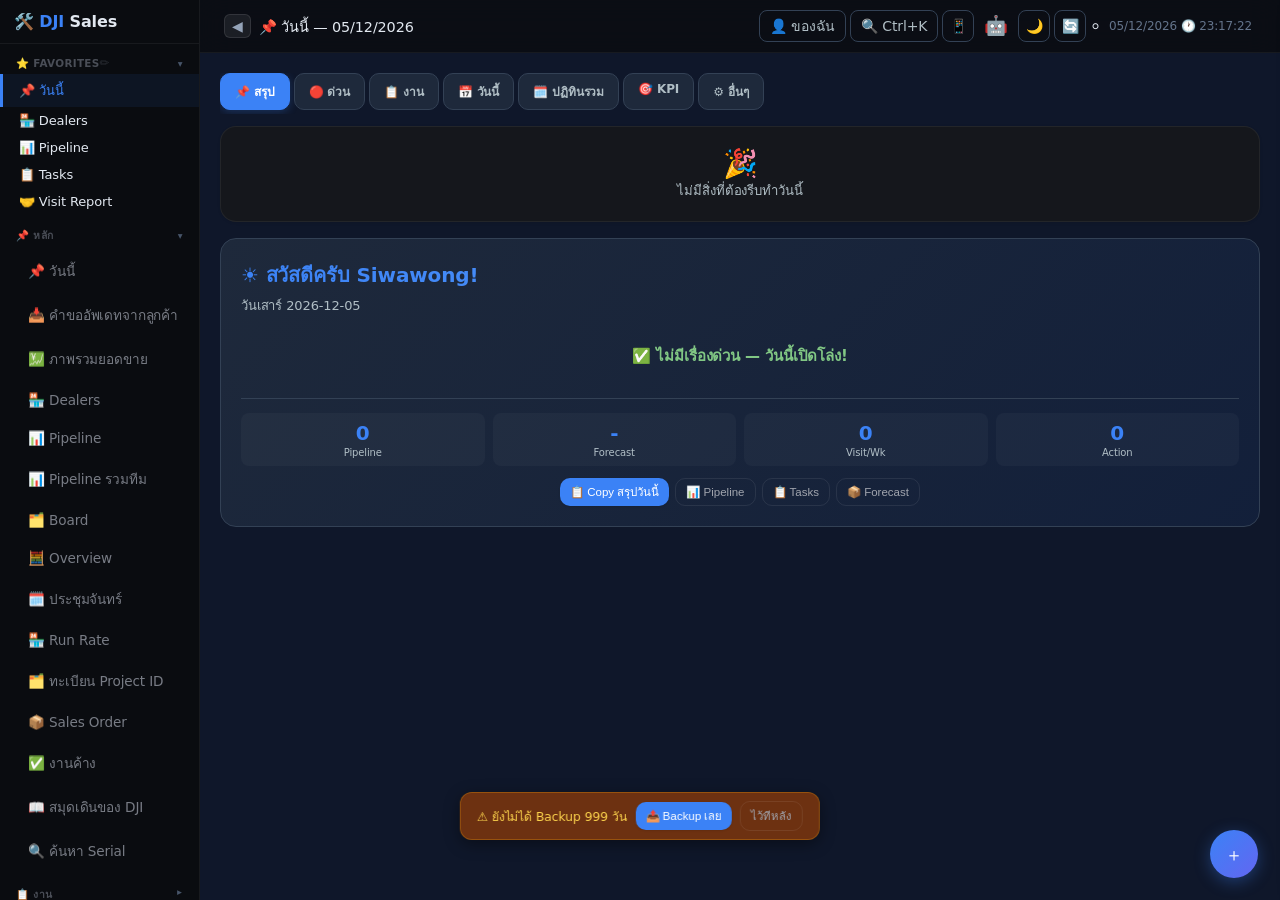
==== index.html @ 84d7f0f8 "โหลด XLSX/ExcelJS/jsuites+jexcel แบบ on-demand แทนโหลดทุกครั้งที่เปิดแอป (แก้เว็ปค้าง/โหลดนานบนมือถื" ====
<!DOCTYPE html>
<html lang="th">
<head>
<meta charset="UTF-8">
<meta name="viewport" content="width=device-width, initial-scale=1.0">
<meta name="theme-color" content="#0f172a">
<meta name="mobile-web-app-capable" content="yes">
<meta name="apple-mobile-web-app-status-bar-style" content="black-translucent">
<title>DJI Sales Assistant</title>
<link rel="apple-touch-icon" href="data:image/svg+xml,<svg xmlns='http://www.w3.org/2000/svg' viewBox='0 0 100 100'><text y='.9em' font-size='90'>🛠️</text></svg>">
<link rel="stylesheet" href="style.css">
<!-- Firebase SDK -->
<script src="https://www.gstatic.com/firebasejs/10.7.0/firebase-app-compat.js" defer></script>
<script src="https://www.gstatic.com/firebasejs/10.7.0/firebase-auth-compat.js" defer></script>
<script src="https://www.gstatic.com/firebasejs/10.7.0/firebase-firestore-compat.js" defer></script>
<script src="https://www.gstatic.com/firebasejs/10.7.0/firebase-storage-compat.js" defer></script>
<script src="firebase-init.js" defer></script>

<!-- XLSX / ExcelJS / jsuites+jexcel (spreadsheet edit mode) ไม่โหลดตรงนี้แล้ว — หนักรวมกันหลาย MB แต่ส่วนใหญ่
     ไม่ได้ใช้ฟีเจอร์ import/export/ตารางแก้ไขแบบกลุ่มเลย เปลี่ยนเป็นโหลดตอนกดใช้จริงแทน (ดู ensureXLSX/
     ensureExcelJS/ensureJexcel ใน utils.js) -->
<!-- PWA -->
<link rel="manifest" href="manifest.json">
</head>
<body>
<!-- Login Screen -->
<div id="loginScreen" style="display:none;position:fixed;top:0;left:0;right:0;bottom:0;background:#0f172a;z-index:99999;align-items:center;justify-content:center">
  <div class="login-google-box" style="text-align:center;max-width:360px;padding:24px">
    <div style="font-size:48px;margin-bottom:16px">🛠️</div>
    <h1 style="font-size:24px;font-weight:800;color:#e0e6f0;margin-bottom:4px">DJI Sales Assistant</h1>
    <p style="color:#8892b0;margin-bottom:24px">SIS Distribution (Thailand) PLC</p>
    <button onclick="loginWithGoogle()" style="display:flex;align-items:center;gap:10px;margin:0 auto;padding:12px 24px;border-radius:12px;border:1px solid #334155;background:#1e293b;color:#e0e6f0;font-size:15px;cursor:pointer;transition:0.2s">
      <img src="https://www.google.com/favicon.ico" width="20" height="20"> Login with Google
    </button>
    <div id="loginError" style="color:#ff5252;margin-top:12px;font-size:13px"></div>
    <div style="margin-top:20px;font-size:12px;color:#475569">
      <label><input type="checkbox" id="offlineMode" style="width:auto"> ใช้แบบ Offline (ไม่ sync)</label>
    </div>
    <button onclick="useOffline()" style="margin-top:8px;padding:8px 16px;border-radius:8px;border:1px solid #334155;background:transparent;color:#8892b0;font-size:12px;cursor:pointer">เข้าใช้แบบ Offline</button>
  </div>
  <div id="salesPinScreen" style="display:none;text-align:center;max-width:340px;padding:24px">
    <div style="font-size:48px;margin-bottom:16px">🔒</div>
    <h1 id="salesPinTitle" style="font-size:22px;font-weight:800;color:#e0e6f0;margin-bottom:4px">👤 Sales</h1>
    <p id="salesPinMsg" style="color:#8892b0;margin-bottom:20px;min-height:18px">🔄 กำลังโหลด...</p>
    <input type="password" id="salesPinInput" maxlength="6" placeholder="PIN" style="width:100%;padding:14px;font-size:22px;letter-spacing:8px;text-align:center;background:#0f172a;border:2px solid #334155;border-radius:10px;color:#e0e6f0;outline:none;margin-bottom:12px" onkeydown="if(event.key==='Enter'){doSalesLinkLogin();}">
    <button onclick="doSalesLinkLogin()" style="width:100%;padding:12px;background:#3b82f6;color:#fff;border:none;border-radius:10px;font-size:15px;font-weight:600;cursor:pointer">เข้าใช้งาน</button>
  </div>
  <div id="guestPinScreen" style="display:none;text-align:center;max-width:340px;padding:24px">
    <div style="font-size:48px;margin-bottom:16px">👁️</div>
    <h1 style="font-size:22px;font-weight:800;color:#e0e6f0;margin-bottom:4px">📦 ดู Stock / Sales Order</h1>
    <p id="guestPinMsg" style="color:#8892b0;margin-bottom:20px;min-height:18px">🔄 กำลังโหลด...</p>
    <input type="password" id="guestPinInput" maxlength="10" placeholder="PIN" style="width:100%;padding:14px;font-size:22px;letter-spacing:8px;text-align:center;background:#0f172a;border:2px solid #334155;border-radius:10px;color:#e0e6f0;outline:none;margin-bottom:12px" onkeydown="if(event.key==='Enter'){doGuestViewLogin();}">
    <button onclick="doGuestViewLogin()" style="width:100%;padding:12px;background:#3b82f6;color:#fff;border:none;border-radius:10px;font-size:15px;font-weight:600;cursor:pointer">เข้าดู</button>
  </div>
</div>

<!-- GUEST VIEW BANNER — โชว์ตลอดตอนอยู่ในโหมดดูอย่างเดียว (ลิงก์ PIN) -->
<div id="guestViewBanner" style="display:none;position:fixed;top:0;left:0;right:0;z-index:150;background:#1e3a5f;border-bottom:2px solid #3b82f6;padding:6px 16px;align-items:center;justify-content:center;gap:8px;font-size:.78rem;color:#93c5fd">
<span id="guestViewBannerText">👁️ โหมดดูอย่างเดียว — แก้ไขไม่ได้</span>
</div>

<!-- SIDEBAR -->
<nav id="sidebar">
<div class="nh" onclick="go('today')">🛠️ <span>DJI</span> Sales</div>

<!-- Favorites — always open -->
<div class="nl-label sg-toggle" onclick="toggleSbGroup('fav')">⭐ Favorites <span class="sb-edit" onclick="event.stopPropagation();showEditFavorites()">✏️</span><span class="sg-chev" id="sgc-fav">▾</span></div>
<div class="sg-items" id="sgi-fav">
  <div id="sbFavorites"></div>
</div>

<!-- หลัก — always open -->
<div class="nl-label sg-toggle" onclick="toggleSbGroup('main')">📌 หลัก <span class="sg-chev" id="sgc-main">▾</span></div>
<div class="sg-items" id="sgi-main">
  <div class="nl" data-v="today" onclick="go('today')">📌 วันนี้</div>
  <!-- กล่องรอดำเนินการ + มีตัวเลขแจ้งเตือน ต้องอยู่กลุ่มที่กางอยู่เสมอ ไม่ใช่กลุ่มที่พับไว้เป็นค่าเริ่มต้น -->
  <div class="nl" data-v="customerUpdates" onclick="go('customerUpdates')" title="ลูกค้าอัพเดทโครงการมาจาก Client-view — กดอนุมัติแล้วข้อมูลจะลง Pipeline และ timeline ให้">📥 คำขออัพเดทจากลูกค้า <span class="nb" id="customerUpdateBadge" style="display:none">0</span></div>
  <div class="nl" data-v="salesOverview" onclick="go('salesOverview')" title="สรุปยอดขายภาพรวม เลือกดูได้ทั้งบริษัท/เฉพาะ Dealer/เฉพาะ Sales รายเดือน/ไตรมาส/ครึ่งปี">💹 ภาพรวมยอดขาย</div>
  <div class="nl" data-v="dealers" onclick="go('dealers')">🏪 Dealers</div>
  <div class="nl" data-v="pipeline" onclick="go('pipeline')" title="Pipeline ของตัวเอง — จัดการโปรเจกต์ที่ตัวเองดูแล">📊 Pipeline</div>
  <div class="nl" data-v="pipelineTeam" onclick="go('pipelineTeam')" title="ดูอย่างเดียว — รวม Pipeline ของทุกคนในทีมมาแสดงด้วยกัน">📊 Pipeline รวมทีม</div>
  <div class="nl" data-v="pipeBoard" onclick="go('pipeBoard')" title="Pipeline ของตัวเอง มุมมอง Kanban — ลากการ์ดเปลี่ยนสถานะได้">🗂️ Board</div>
  <div class="nl" data-v="pipeDash" onclick="go('pipeDash')">🧮 Overview</div>
  <div class="nl" data-v="mondayMeeting" onclick="go('mondayMeeting')" title="สรุป Pipeline แยกตาม Dealer + Forecast สินค้าเดือนนี้ สำหรับประชุมทีม">🗓️ ประชุมจันทร์</div>
  <div class="nl" data-v="runrate" onclick="go('runrate')" title="สินค้าที่ Dealer ซื้อไปขายต่อ — ไม่ใช่โครงการ จึงแยกจาก Pipeline">🏪 Run Rate</div>
  <div class="nl" data-v="djiProjects" onclick="go('djiProjects')" title="โครงการที่ Dealer ลงทะเบียนไว้ในระบบ CRM ของ DJI — นำเข้าไฟล์ Project แล้วผูกเข้ากับ Pipeline ได้">🗂️ ทะเบียน Project ID</div>
  <div class="nl" data-v="salesOrders" onclick="go('salesOrders')">📦 Sales Order</div>
  <div class="nl" data-v="worklist" onclick="go('worklist')" title="รวมทุกอย่างที่ยังไม่จบไว้ที่เดียว — SO ที่ยังไม่มี Project ID, ใบที่ยังไม่ผูก SO, โครงการที่ยังไม่ได้จับคู่">✅ งานค้าง</div>
  <div class="nl" data-v="djiLedger" onclick="go('djiLedger')" title="ไฟล์ Inbound &amp; Outbound Records จาก DJI — นำเข้าแล้วเติม SN เข้า SO และตามรอยเครื่องย้อนหลังได้">📖 สมุดเดินของ DJI</div>
  <div class="nl" data-v="serialSearch" onclick="go('serialSearch')">🔍 ค้นหา Serial</div>
</div>

<!-- งาน -->
<div class="nl-label sg-toggle" onclick="toggleSbGroup('work')">📋 งาน <span class="sg-chev" id="sgc-work">▾</span></div>
<div class="sg-items" id="sgi-work">
  <div class="nl" data-v="tasks" onclick="go('tasks')">📋 Tasks</div>
  <div class="nl" onclick="tasksView='kanban';go('tasks')">📋 Kanban</div>
  <div class="nl" data-v="prospectList" onclick="go('prospectList')">🆕 Lead ที่ติดตาม</div>
  <div class="nl" data-v="visitPlan" onclick="go('visitPlan')">📅 Visit Plan</div>
  <div class="nl" data-v="teamVisitPlan" onclick="go('teamVisitPlan')">🧭 Visit Plan ทีม</div>
  <div class="nl" data-v="notes" onclick="go('notes')">📓 Note</div>
  <div class="nl" data-v="meetings" onclick="go('meetings')">📅 ประชุม</div>
  <div class="nl" data-v="calendar" onclick="go('calendar')">📆 ปฏิทิน</div>
  <div class="nl" data-v="announcements" onclick="go('announcements')">📢 ประกาศ</div>
</div>

<!-- ข้อมูล -->
<div class="nl-label sg-toggle" onclick="toggleSbGroup('data')">📊 ข้อมูล <span class="sg-chev" id="sgc-data">▾</span></div>
<div class="sg-items" id="sgi-data">
  <div class="nl" data-v="forecastComparison" onclick="go('forecastComparison')">🔀 เปรียบเทียบ Forecast</div>
  <div class="nl" data-v="visits" onclick="go('visits')">🤝 Visit Report</div>
  <div class="nl" data-v="followup" onclick="go('followup')">📞 Follow-up</div>
  <div class="nl" data-v="forecast" onclick="go('forecast')">🔮 Forecast</div>
  <div class="nl" data-v="report" onclick="go('report')">🗞️ Weekly Report</div>
  <div class="nl" data-v="dashboard" onclick="go('dashboard')">📈 Dashboard</div>
</div>

<!-- เครื่องมือ -->
<div class="nl-label sg-toggle" onclick="toggleSbGroup('tools')">🔧 เครื่องมือ <span class="sg-chev" id="sgc-tools">▾</span></div>
<div class="sg-items" id="sgi-tools">
  <div class="nl" data-v="leads" onclick="go('leads')">📝 Lead Forms</div>
  <div class="nl" onclick="go('contactLogs')">📞 ศูนย์ติดต่อ</div>
  <div class="nl" onclick="openLineTemplates()">💬 LINE Message</div>
  <div class="nl" onclick="openEmailDraft()">📧 ส่งอีเมล (เลือก Dealer)</div>
  <div class="nl" data-v="emailDrafts" onclick="go('emailDrafts')">📧 Email Draft</div>
  <div class="nl" onclick="openPresentation()">🎬 Presentation</div>
  <div class="nl" data-v="feedback" onclick="go('feedback')">💡 Feedback</div>
</div>

<!-- สินค้าและราคา -->
<div class="nl-label sg-toggle" onclick="toggleSbGroup('products')">📦 สินค้าและราคา <span class="sg-chev" id="sgc-products">▾</span></div>
<div class="sg-items" id="sgi-products">
  <div class="nl" data-v="products" onclick="go('products')">📋 สินค้าทั้งหมด</div>
  <div class="nl" data-v="stock" onclick="go('stock')">🗃️ Stock สินค้า</div>
  <div class="nl" data-v="stockBatchReceive" onclick="go('stockBatchReceive')">📥 รับของเข้าคลัง (Batch)</div>
  <div class="nl" data-v="productBundles" onclick="go('productBundles')">🎁 Bundle/Combo</div>
  <div class="nl" data-v="productDemo" onclick="go('productDemo')">🚁 Demo Unit</div>
  <div class="nl" data-v="productImport" onclick="go('productImport')">📥 Import/Export</div>
</div>

<!-- ติดตาม -->
<div class="nl-label sg-toggle" onclick="toggleSbGroup('track')">🎯 ติดตาม <span class="sg-chev" id="sgc-track">▾</span></div>
<div class="sg-items" id="sgi-track">
  <div class="nl" data-v="kpi" onclick="go('kpi')" title="ตั้ง/ติ๊ก KPI แบบ habit รายสัปดาห์-เดือน-ไตรมาสของตัวเอง">🎯 KPI</div>
  <div class="nl" data-v="customKpi" onclick="go('customKpi')" title="แดชบอร์ดสรุปภาพรวม KPI ที่ตั้งไว้ในเมนู KPI">🎯 KPI Dashboard</div>
  <div class="nl" data-v="monthlyGoal" onclick="go('monthlyGoal')">🎯 Monthly Goal</div>
  <div class="nl" data-v="demoTracker" onclick="go('demoTracker')">🚁 Demo Equipment<span class="nb" id="demoReqBdg" style="display:none">0</span></div>
  <div class="nl" data-v="kpiScorecard" onclick="go('kpiScorecard')" title="Scorecard เป้าหมายรายไตรมาส ถ่วงน้ำหนักตามหัวข้อ (ยอดขาย/Dock/Dealer ใหม่ ฯลฯ)">🏆 KPI เซลล์</div>
  <div class="nl" data-v="quotationV2" onclick="go('quotationV2')">💰 Quotation V2</div>
  <div class="nl" data-v="knowledge" onclick="go('knowledge')">📚 Knowledge</div>
</div>

<!-- ระบบ -->
<div class="nl-label sg-toggle" onclick="toggleSbGroup('system')">⚙️ ระบบ <span class="sg-chev" id="sgc-system">▾</span></div>
<div class="sg-items" id="sgi-system">
  <div class="nl" data-v="exports" onclick="go('exports')">📤 Export</div>
  <div class="nl" data-v="health" onclick="go('health')">🏥 Data Health</div>
  <div class="nl" data-v="reminders" onclick="go('reminders')">🔔 แจ้งเตือน<span class="nb" id="nBdg" style="display:none">0</span></div>
  <div class="nl" data-v="customerUpdateHistory" onclick="go('customerUpdateHistory')">📜 ประวัติอัพเดท</div>
  <div class="nl" onclick="go('auditLog')">📜 Audit Log</div>
  <div class="nl" onclick="showHelpM()">❓ วิธีใช้งาน</div>
  <div class="nl" data-v="admin" onclick="go('admin')">⚙️ ตั้งค่า</div>
</div>
</nav>
<!-- Tab ขอบซ้าย — โชว์เมื่อ sidebar ซ่อน -->
<div id="sb-tab" onclick="toggleSidebarCollapse()" title="เปิด Sidebar (\\)">▶</div>

<!-- MAIN -->
<div id="main">
<div class="topbar">
  <div class="topbar-l">
    <button class="menu-btn" onclick="toggleSidebar()">☰</button>
    <button class="collapse-btn" onclick="toggleSidebarCollapse()" title="พับ/แสดง Sidebar">◀</button>
    <div class="tt" id="pgT">📌 วันนี้</div>
  </div>
  <div class="topbar-r">
  <div class="strig" id="dealerScopeBtn" onclick="toggleDealerScopeMenu()" title="เลือก Dealer ที่จะแสดงทั้งแอพ">👤 ของฉัน</div>
  <div class="strig" onclick="openSearch()">🔍 <span class="hide-mobile">Ctrl+K</span></div>
  <button class="mode-toggle" onclick="toggleViewMode()" title="สลับ Desktop/Mobile">
    <span id="modeIcon">📱</span>
  </button>
  <button class="ai-chat-btn" onclick="toggleAiChat()" title="AI Assistant">🤖</button>
  <button class="theme-btn" onclick="switchTheme()" title="สลับ Theme">🎨</button>
  <button class="refresh-btn" onclick="softRefresh()" title="รีเฟรชข้อมูล (อยู่หน้าเดิม)">🔄</button>
  <span id="syncStatus" style="font-size:13px;cursor:default" title="สถานะ Sync">🟢</span>
  <div id="clock"></div>
</div>
</div>
<div id="ct"></div>
</div>

<!-- อยู่นอก .topbar ตั้งใจ — .topbar มี overflow-x:auto (เลื่อนปุ่มแนวนอนบนจอแคบ) ซึ่ง clip dropdown แบบ
     position:absolute ที่วางไว้ข้างในจนโผล่ไม่ขึ้นมาให้กดได้ ย้ายมาไว้ตรงนี้ + ใช้ position:fixed คำนวณตำแหน่ง
     ด้วย JS (toggleDealerScopeMenu ใน app.js) แทน กัน clip ทุกกรณี -->
<div id="dealerScopeMenu" style="display:none;position:fixed;z-index:9000;background:var(--card,#1e293b);border:1px solid var(--border,#334155);border-radius:10px;padding:10px;width:220px;box-shadow:0 8px 24px rgba(0,0,0,.25)"></div>

<!-- เมนู "⋯ เพิ่มเติม" แบบใช้ซ้ำได้ทั่วแอพ (toggleOvMenu ใน app.js) — pattern เดียวกับ dealerScopeMenu ข้างบน
     เหตุผลเดียวกัน: อยู่นอก container ที่มี overflow-x:auto กัน dropdown โดน clip -->
<div id="ovMenu" style="display:none;position:fixed;z-index:9000;background:var(--card,#1e293b);border:1px solid var(--border,#334155);border-radius:10px;padding:6px;width:230px;box-shadow:0 8px 24px rgba(0,0,0,.25);flex-direction:column;gap:2px"></div>

<!-- BOTTOM NAV (Mobile) -->
<div id="bnav"><div class="bn">
<div class="bi act" data-v="today" onclick="go('today')"><span class="bic">📌</span>วันนี้</div>
<div class="bi" data-v="dealers" onclick="go('dealers')"><span class="bic">🏪</span>Dealer</div>
<div class="bi" data-v="pipeline" onclick="go('pipeline')"><span class="bic">📊</span>Pipeline</div>
<div class="bi" data-v="visits" onclick="go('visits')"><span class="bic">🤝</span>Visit</div>
<div class="bi" data-v="exports" onclick="go('exports')"><span class="bic">📤</span>Export</div>
</div></div>

<!-- FAB -->
<div class="fab">
<div class="fab-menu" id="fabMenu">
  <div class="fab-item" onclick="fabAct('visit')">🤝 Visit Report</div>
  <div class="fab-item" onclick="fabAct('contact')">📞 บันทึกติดต่อ</div>
  <div class="fab-item" onclick="fabAct('followup')">📞 Follow-up</div>
  <div class="fab-item" onclick="fabAct('task')">📋 งาน</div>
  <!-- 4 ปุ่มนี้ยังกดใช้ได้ปกติจาก sidebar/หน้าเมนู แค่ซ่อนจาก FAB บนมือถือ (ดู .fab-item-more ใน style.css) —
       เดิม FAB กางเป็น 8 รายการ ซ้อนอยู่แถวเดียวกับ Bottom Nav บนจอเล็ก แน่นเกินไป (2026-08-24 UI audit ข้อ 8) -->
  <div class="fab-item fab-item-more" onclick="fabAct('pipeline')">📊 Pipeline</div>
  <div class="fab-item fab-item-more" onclick="fabAct('line')">💬 LINE Support</div>
  <div class="fab-item fab-item-more" onclick="fabAct('meeting')">📅 ประชุม</div>
  <div class="fab-item fab-item-more" onclick="fabAct('note')">📝 โน้ตด่วน</div>
</div>
<button class="fab-btn" id="fabBtn" onclick="toggleFab()">＋</button>
</div>

<!-- MODAL -->
<div class="mo" id="modal">
<div class="mlb">
  <div class="mh"><h3 id="mTi"></h3><button onclick="closeM()">✕</button></div>
  <div class="mb" id="mBd"></div>
</div>
</div>

<!-- SEARCH OVERLAY -->
<div class="search-ov" id="searchOv">
<div class="search-box">
  <input type="text" id="searchInp" placeholder="🔍 ค้นหา Dealer, Pipeline, Visit..." oninput="doSearchDebounced()" autocomplete="off">
  <div class="search-results" id="searchRes"></div>
</div>
</div>

<!-- AI CHAT PANEL -->
<div id="aiChatPanel" class="ai-panel">
  <div class="ai-panel-header">
    <span>🤖 AI Assistant</span>
    <div style="display:flex;gap:6px">
      <button class="btn bo bsm" onclick="clearAiChat()" title="ล้างแชท">🗑</button>
      <button class="btn bo bsm" onclick="toggleAiChat()">✕</button>
    </div>
  </div>
  <div id="aiChatMsgs" class="ai-msgs"></div>
  <div class="ai-input-row">
    <input type="text" id="aiChatInput" class="ai-input" placeholder="ถามหรือสั่งงาน AI..." onkeydown="if(event.key==='Enter'&&!event.shiftKey){sendAiMsg();event.preventDefault()}" autocomplete="off">
    <button class="btn bp bsm" onclick="sendAiMsg()">ส่ง</button>
  </div>
</div>

<!-- TIMER BAR -->
<div class="timer-bar" id="timerBar" style="display:none">
<span id="timerInfo"></span>
<span class="timer-time" id="timerTime">00:00:00</span>
<button class="btn bsm bd" onclick="stopTimer()">⏹ หยุด</button>
</div>

<!-- TOAST -->
<div class="toast" id="toast"></div>

<!-- UNDO TOAST — toast ปกติเป็น textContent ล้วน ใส่ปุ่มไม่ได้ เลยแยกกล่องนี้ต่างหากสำหรับ action ที่ต้องมี Undo -->
<div class="undo-toast" id="undoToast" style="display:none">
  <span id="undoToastMsg"></span>
  <button type="button" onclick="_undoToastAction()">↩️ Undo</button>
</div>

<!-- IMAGE LIGHTBOX — ดูรูปแนบแบบเต็มจอ แยกจาก #modal เพื่อไม่ให้ไปทับ/ล้างฟอร์มที่เปิดค้างอยู่เวลากดดูรูปในโมดัลอื่น -->
<div class="img-lightbox" id="imgLightbox" onclick="if(event.target===this)closeImageLightbox()">
  <div class="img-lightbox-inner">
    <img id="imgLightboxImg" src="" alt="">
    <div class="img-lightbox-bar">
      <a id="imgLightboxDownload" href="" download="">📥 ดาวน์โหลด</a>
      <a id="imgLightboxOpen" href="" target="_blank" rel="noopener">🔗 เปิดเต็มขนาดในแท็บใหม่</a>
      <button type="button" onclick="closeImageLightbox()">✕ ปิด</button>
    </div>
  </div>
</div>

<!-- BACKUP REMINDER -->
<div class="backup-bar" id="backupBar" style="display:none">
<span>⚠️ ยังไม่ได้ Backup <span id="backupDays"></span> วัน</span>
<button class="btn bsm bp" onclick="goExport()">📤 Backup เลย</button>
<button class="btn bsm bo" onclick="dismissBackup()">ไว้ทีหลัง</button>
</div>

<!-- EMAIL DRAFT OVERLAY -->
<div class="draft-ov" id="draftOv" style="display:none">
<div class="draft-box">
  <div class="draft-hd"><h3 id="draftTi">📧 Draft Report</h3><button onclick="closeDraft()">✕</button></div>
  <div class="draft-meta" id="draftMeta"></div>
  <div class="draft-body" id="draftBody"></div>
  <div class="draft-ft">
    <button class="btn bp" onclick="copyDraft()">📋 Copy (มี Emoji)</button>
    <button class="btn bo" onclick="copyDraftSAP()">📄 Copy SAP (ไม่มี Emoji)</button>
    <button class="btn bo" onclick="openMailto()">📧 เปิด Email</button>
    <button class="btn bo" onclick="closeDraft()">ปิด</button>
  </div>
</div>
</div>

<!-- SCRIPTS -->
<!-- defer ทุกตัว (รวม firebase-init.js ด้านบน) — เดิม script ธรรมดาทั้งหมด ~30 ไฟล์ block การ parse/render
     หน้าจอทั้งก้อนจนกว่าจะโหลดครบทีละไฟล์ (โดยเฉพาะ 8 ไฟล์ CDN ใน <head> ที่ยังไม่ถึง <body> เลยด้วยซ้ำ) ทำให้
     เปิดแอปแล้วจอขาวค้างนาน — defer โหลดพร้อมกันแบบขนานแล้วค่อย execute ตามลำดับที่เขียนไว้เป๊ะๆ ก่อน
     DOMContentLoaded เหมือนเดิมทุกประการ แค่ไม่ block การ render ระหว่างรอโหลด (2026-08-26)
-->
<script src="utils.js" defer></script>
<script src="idb.js" defer></script>
<script src="storage.js" defer></script>
<script src="products.js" defer></script>
<script src="firebase-sync.js" defer></script>
<script src="sheet-sync.js" defer></script>
<script src="views-today.js" defer></script>
<script src="modals.js" defer></script>
<script src="views-dealer.js" defer></script>
<script src="views-pipeline.js" defer></script>
<script src="views-visit.js" defer></script>
<script src="views-teamvisitplan.js" defer></script>
<script src="views-work.js" defer></script>
<script src="views-announcements.js" defer></script>
<script src="views-leads.js" defer></script>
<script src="views-prospects.js" defer></script>
<script src="views-quotation.js" defer></script>
<script src="views-notes.js" defer></script>
<script src="kanban.js" defer></script>
<script src="export.js" defer></script>
<script src="admin.js" defer></script>
<script src="features.js" defer></script>
<script src="audit.js" defer></script>
<script src="views-kpi.js" defer></script>
<script src="views-pipehealth.js" defer></script>
<script src="views-kpiplan.js" defer></script>
<script src="views-salesoverview.js" defer></script>
<script src="views-salesanalytics.js" defer></script>
<script src="views-so.js" defer></script>
<script src="views-runrate.js" defer></script>
<script src="views-djiledger.js" defer></script>
<script src="views-worklist.js" defer></script>
<script src="views-djiprojects.js" defer></script>
<script src="views-stock.js" defer></script>
<script src="app.js" defer></script>
<!-- Mobile Bottom Nav -->
<div class="mb-bottom-nav" id="mbNav">
  <div class="mb-nav-item" onclick="mbGo('today')"><span class="mb-nav-icon">📌</span><span class="mb-nav-label">วันนี้</span></div>
  <div class="mb-nav-item" onclick="mbGo('dealers')"><span class="mb-nav-icon">🏪</span><span class="mb-nav-label">Dealer</span></div>
  <div class="mb-nav-item" onclick="mbGo('mbHome')"><span class="mb-nav-icon">🏠</span><span class="mb-nav-label">Home</span></div>
  <div class="mb-nav-item" onclick="mbGo('pipeline')"><span class="mb-nav-icon">📊</span><span class="mb-nav-label">Pipeline</span></div>
  <div class="mb-nav-item" onclick="mbGo('tasks')"><span class="mb-nav-icon">📋</span><span class="mb-nav-label">Tasks</span></div>
</div>
<!-- Service Worker (PWA / offline) -->
<script>
  if ('serviceWorker' in navigator) {
    window.addEventListener('load', function() {
      navigator.serviceWorker.register('./sw.js')
        .then(function(reg) { console.log('✅ SW registered:', reg.scope); })
        .catch(function(err) { console.warn('SW register failed:', err); });
    });
  }
</script>
</body>
</html>
---- style.css ----
/* ============================================================
   DJI SALES ASSISTANT v7
   ============================================================ */

/* === RESET === */
*{margin:0;padding:0;box-sizing:border-box}
body{font-family:'Segoe UI',Tahoma,sans-serif;background:#0f172a;color:#e2e8f0;display:flex;min-height:100vh;overflow-x:hidden}
a{color:#3b82f6;text-decoration:none}
::-webkit-scrollbar{width:5px;height:5px}
::-webkit-scrollbar-thumb{background:#475569;border-radius:3px}
::-webkit-scrollbar-track{background:transparent}

/* === SIDEBAR === */
#sidebar{width:200px;background:#1e293b;border-right:1px solid #334155;position:fixed;top:0;left:0;bottom:0;z-index:100;overflow-y:auto;overflow-x:hidden;display:flex;flex-direction:column;transition:transform .25s ease}
#sidebar.hide{transform:translateX(-200px)}
.nh{padding:12px 14px;font-size:1rem;font-weight:700;border-bottom:1px solid #334155;cursor:pointer;transition:.15s}
.nh:hover{background:#334155}
.nh span{color:#3b82f6}
.nl{display:flex;align-items:center;gap:7px;padding:8px 14px;color:#94a3b8;font-size:.76rem;cursor:pointer;border-left:3px solid transparent;transition:.15s;white-space:nowrap}
.nl:hover{background:#334155;color:#e2e8f0}
.nl.act{color:#3b82f6;background:rgba(59,130,246,.1);border-left-color:#3b82f6}
.nb{background:#ef4444;color:#fff;font-size:.55rem;padding:1px 5px;border-radius:10px;margin-left:auto;min-width:14px;text-align:center;line-height:1.3}
.ns{height:1px;background:#334155;margin:3px 12px}
.nl-label{font-size:.58rem;color:#475569;padding:8px 14px 2px;text-transform:uppercase;letter-spacing:.5px;font-weight:600}
.nl-label.sg-toggle{display:flex;align-items:center;justify-content:space-between;cursor:pointer;padding-right:10px;user-select:none}
.nl-label.sg-toggle:hover{color:#94a3b8}
.sg-chev{font-size:.6rem;color:#475569;transition:transform .2s;flex-shrink:0;margin-left:auto;padding-left:4px}
.sg-chev.sg-c{transform:rotate(-90deg)}
.sg-items{overflow:hidden;flex-shrink:0}
.sg-items.sg-collapsed{display:none}
#sidebar>*{flex-shrink:0}
/* admin tabs */
.admin-tabs{display:flex;gap:2px;border-bottom:1px solid #334155;margin-bottom:12px;overflow-x:auto;flex-shrink:0}
.admin-tab{padding:7px 12px;font-size:.72rem;font-weight:600;color:#94a3b8;cursor:pointer;border-bottom:2px solid transparent;white-space:nowrap;transition:.15s}
.admin-tab:hover{color:#e2e8f0}
.admin-tab.act{color:#3b82f6;border-bottom-color:#3b82f6}
.admin-tab-pane{display:none}
.admin-tab-pane.act{display:block}

/* === MAIN === */
#main{margin-left:200px;flex:1;min-width:0;min-height:100vh;display:flex;flex-direction:column;transition:margin-left .25s ease}
.topbar{background:#1e293b;padding:8px 16px;border-bottom:1px solid #334155;display:flex;justify-content:space-between;align-items:center;position:sticky;top:0;z-index:50;min-height:42px}
.topbar-l{display:flex;align-items:center;gap:8px;min-width:0}
/* .topbar-r ถูกประกาศซ้ำอีกจุดท้ายไฟล์ (gap:4px แทน 8px) ซึ่งมาทีหลังเลยชนะอยู่แล้ว — ลบตัวนี้ทิ้งไม่กระทบ
   หน้าตาอะไร (2026-08-24 UI audit ข้อ 10) ดู .topbar-r ตัวจริงที่ใช้อยู่ใกล้ .theme-btn,.refresh-btn,.mode-toggle */
.menu-btn{display:none;background:none;border:none;color:#94a3b8;font-size:1.1rem;cursor:pointer;padding:4px}
.collapse-btn{background:rgba(255,255,255,.07);border:1px solid rgba(255,255,255,.1);border-radius:6px;color:#94a3b8;font-size:.85rem;cursor:pointer;padding:3px 7px;transition:.15s}
.collapse-btn:hover{background:rgba(255,255,255,.14);color:#e2e8f0}
body.sb-collapsed #sidebar{transform:translateX(-200px)}
body.sb-collapsed #main{margin-left:0!important}
/* เผื่อที่ให้แถบคาดบนสุด (เช่น guestViewBanner) ไม่ให้ทับ sidebar/topbar — ความสูงจริงถูกวัดแล้วเซ็ตผ่าน JS
   ลง --top-banner-h (ดู doGuestViewLogin ใน firebase-sync.js) เผื่อ font/ธีมทำให้ความสูงบรรทัดไม่เท่ากันทุกจอ */
body.top-banner-active #sidebar{top:var(--top-banner-h,0)}
body.top-banner-active #main{padding-top:var(--top-banner-h,0)}
body.top-banner-active .topbar{top:var(--top-banner-h,0)}
#sb-tab{display:none;position:fixed;left:0;top:50%;transform:translateY(-50%);z-index:200;background:#1e293b;border:1px solid #334155;border-left:none;border-radius:0 6px 6px 0;padding:10px 5px;cursor:pointer;color:#94a3b8;font-size:.85rem;transition:.15s;box-shadow:2px 0 8px rgba(0,0,0,.3)}
#sb-tab:hover{background:#334155;color:#e2e8f0}
body.sb-collapsed #sb-tab{display:flex;align-items:center}
.tt{font-size:.88rem;font-weight:600;white-space:nowrap;overflow:hidden;text-overflow:ellipsis}
#clock{color:#64748b;font-size:.72rem;font-variant-numeric:tabular-nums;white-space:nowrap}
.strig{background:#0f172a;border:1px solid #334155;color:#64748b;padding:4px 10px;border-radius:7px;font-size:.7rem;cursor:pointer;transition:.15s;white-space:nowrap}
.strig:hover{border-color:#3b82f6}
.hide-mobile{display:inline}
#ct{padding:16px;flex:1;overflow-y:auto;-webkit-overflow-scrolling:touch}

/* === COMMON === */
.bc{display:flex;align-items:center;gap:5px;margin-bottom:12px;font-size:.74rem;flex-wrap:wrap}
.bc a{color:#64748b;cursor:pointer}.bc a:hover{color:#3b82f6}
.bc .sep{color:#475569}.bc .cur{color:#e2e8f0}

/* ปุ่มย้อนกลับ (goBack) — ทรง pill โปร่ง ให้ดูเป็นปุ่มกดจริงชัดเจนกว่าลิงก์ข้อความเปล่าๆ ของ .bc a */
.back-btn{display:inline-flex;align-items:center;gap:6px;background:var(--bg2);border:1px solid var(--border);border-radius:99px;padding:6px 13px 6px 9px;font-size:.76rem;font-weight:600;color:var(--text2);cursor:pointer;transition:all .15s;text-decoration:none}
.back-btn:hover{background:var(--accent-light);border-color:var(--accent);color:var(--accent)}
.back-btn .ic{font-size:.82rem}

/* === CARD === */
.card{background:#1e293b;border:1px solid #334155;border-radius:12px;padding:14px;margin-bottom:12px}
.card h2{font-size:.9rem;margin-bottom:10px;color:#3b82f6;display:flex;align-items:center;gap:5px;flex-wrap:wrap}
.card h2 .ml{margin-left:auto;display:flex;gap:3px;flex-shrink:0}
.card-grid{display:grid;grid-template-columns:repeat(auto-fill,minmax(230px,1fr));gap:10px}
/* การ์ดโครงการ Pipeline — responsive: จอกว้าง (เดสก์ท็อป) ขึ้น 2 ใบต่อแถวอัตโนมัติกันพื้นที่ว่างกลางการ์ด
   จอแคบ/มือถือ auto-fit ยุบเหลือ 1 ใบต่อแถวเองโดยไม่ต้องมี media query แยก ใช้ร่วมกันทั้งเมนู Pipeline หลัก
   และแท็บ Dealer > Pipeline */
.pipe-card-grid{display:grid;grid-template-columns:repeat(auto-fit,minmax(min(480px,100%),1fr));gap:12px;align-items:start}
/* ตัวเลือกคอลัมน์การ์ดแบบเจาะจง (Pipeline รวมทีม) — ต่างจาก auto-fit เดิมด้านบนตรงที่ผู้ใช้กำหนดเอง
   ว่าจะเอา 1 หรือ 2 การ์ดต่อแถวแน่นอน ไม่ขึ้นกับความกว้างจอ (มือถือยุบเหลือ 1 เสมอผ่าน media query) */
.pipe-card-grid.pcg-1col{grid-template-columns:1fr}
@media (min-width:700px){.pipe-card-grid.pcg-2col{grid-template-columns:repeat(2,minmax(0,1fr))}}

/* === STATS ROW === */
.sr{display:grid;grid-template-columns:repeat(auto-fit,minmax(100px,1fr));gap:8px;margin-bottom:14px}
.sc{background:#1e293b;border:1px solid #334155;border-radius:10px;padding:10px 8px;text-align:center;cursor:pointer;transition:.15s}
.sc:hover{border-color:#3b82f6;transform:translateY(-1px)}
.sn{font-size:1.3rem;font-weight:700;line-height:1.2}
.sl{font-size:.64rem;color:#94a3b8;margin-top:2px}
.c1{color:#3b82f6}.c2{color:#22c55e}.c3{color:#f59e0b}.c4{color:#ef4444}.c5{color:#a855f7}.c6{color:#06b6d4}.c7{color:#ec4899}

/* === FORMS === */
input[type=text],input[type=tel],input[type=email],input[type=time],input[type=number],input[type=url],select,textarea{
  background:#0f172a;border:1px solid #475569;color:#e2e8f0;padding:7px 10px;border-radius:7px;font-size:.78rem;outline:none;transition:.15s;width:100%}
input:focus,select:focus,textarea:focus{border-color:#3b82f6;box-shadow:0 0 0 2px rgba(59,130,246,.15)}
textarea{min-height:50px;resize:vertical}
.fg{margin-bottom:8px}.fg>label{display:block;margin-bottom:2px;font-size:.7rem;color:#94a3b8}
.fg .hint{font-size:.62rem;color:#475569;margin-top:2px}
.fr{display:grid;grid-template-columns:1fr 1fr;gap:8px}
.fr3{display:grid;grid-template-columns:1fr 1fr 1fr;gap:8px}
.fr4{display:grid;grid-template-columns:1fr 1fr 1fr 1fr;gap:8px}
.form-section{margin:12px 0 8px;padding:8px 0 4px;border-top:1px solid #334155;font-size:.78rem;color:#3b82f6;font-weight:600}

/* Radio & Checkbox Group */
.radio-g,.check-g{display:flex;gap:6px;flex-wrap:wrap;margin-top:2px}
.radio-g label,.check-g label{display:flex;align-items:center;gap:3px;font-size:.72rem;color:#94a3b8;cursor:pointer;padding:3px 9px;border:1px solid #475569;border-radius:20px;transition:.15s}
.radio-g label:hover,.check-g label:hover{border-color:#3b82f6;color:#e2e8f0}
.radio-g input:checked+span,.check-g input:checked+span{color:#3b82f6}
.radio-g label:has(input:checked),.check-g label:has(input:checked){border-color:#3b82f6;background:rgba(59,130,246,.15);color:#60a5fa}
.radio-g input,.check-g input{display:none}

/* Visit Topic Card */
.topic-card{background:#0f172a;border:1px solid #334155;border-radius:8px;padding:10px;margin-bottom:8px;transition:.15s}
.topic-card.expanded{border-color:#3b82f6}
.topic-card.skipped{opacity:.4}
.topic-hd{display:flex;align-items:center;gap:8px;cursor:pointer;font-size:.82rem}
.topic-hd .num{background:#334155;color:#94a3b8;width:22px;height:22px;border-radius:50%;display:flex;align-items:center;justify-content:center;font-size:.65rem;font-weight:700;flex-shrink:0}
.topic-card.done .topic-hd .num{background:#22c55e;color:#fff}
.topic-card.skipped .topic-hd .num{background:#475569}
.topic-hd .topic-title{flex:1;font-weight:600}
.topic-hd .topic-status{font-size:.64rem;color:#64748b}
.topic-body{margin-top:8px;padding-top:8px;border-top:1px solid #334155;display:none}
.topic-card.expanded .topic-body{display:block}
.topic-prompt{font-size:.7rem;color:#f59e0b;margin-bottom:6px;padding:4px 8px;background:rgba(245,158,11,.08);border-radius:6px}

/* === BUTTONS === */
.btn{padding:6px 12px;border:none;border-radius:7px;cursor:pointer;font-size:.78rem;transition:.15s;display:inline-flex;align-items:center;gap:4px;white-space:nowrap}
.bp{background:#3b82f6;color:#fff}.bp:hover{background:#2563eb}
.bs{background:#22c55e;color:#fff}.bs:hover{background:#16a34a}
.bd{background:#ef4444;color:#fff}.bd:hover{background:#dc2626}
.bw{background:#f59e0b;color:#000}.bw:hover{background:#d97706}
.bo{background:transparent;border:1px solid #475569;color:#94a3b8}.bo:hover{border-color:#3b82f6;color:#3b82f6}
.bg{display:flex;gap:5px;flex-wrap:wrap}
.btn-full{width:100%;justify-content:center}

/* === "⋯ เพิ่มเติม" overflow menu (#ovMenu ใน index.html, toggleOvMenu ใน app.js) === */
#ovMenu button{background:transparent;border:none;color:var(--text);text-align:left;padding:7px 9px;border-radius:6px;font-size:.79rem;cursor:pointer;display:flex;align-items:center;gap:8px;width:100%;font-family:inherit}
#ovMenu button:hover{background:var(--bg2)}
#ovMenu .ov-grp-label{font-size:.62rem;text-transform:uppercase;letter-spacing:.04em;color:var(--text2);padding:6px 9px 2px;font-weight:700}
#ovMenu hr{border:none;border-top:1px solid var(--border);margin:4px 0}

/* === TAGS === */
.tag{padding:2px 7px;border-radius:20px;font-size:.58rem;font-weight:600;display:inline-block;white-space:nowrap;line-height:1.4}
.tag-s{background:#7c3aed;color:#e9d5ff}
.tag-a{background:#1e3a5f;color:#60a5fa}
.tag-b{background:#334155;color:#94a3b8}
.tag-other{background:#0f172a;color:#64748b;border:1px solid #475569}
.tag-active{background:#1e3a5f;color:#60a5fa}
.tag-completed{background:#14532d;color:#86efac}
.tag-on-hold{background:#78350f;color:#fcd34d}
.tag-cancelled{background:#7f1d1d;color:#fca5a5}
.tag-high{background:#7f1d1d;color:#fca5a5}
.tag-medium{background:#78350f;color:#fcd34d}
.tag-low{background:#14532d;color:#86efac}
.tag-count{background:#334155;color:#94a3b8}
.tag-pin{background:#7c3aed;color:#e9d5ff}
.tag-win{background:#14532d;color:#86efac}
.tag-lost{background:#7f1d1d;color:#fca5a5}
.tag-offline{background:#14532d;color:#86efac}
.tag-online{background:#1e3a5f;color:#60a5fa}
.tag-prospect{background:#1e3a5f;color:#60a5fa}
.tag-bidding{background:#78350f;color:#fcd34d}
.tag-ordered{background:#0e4429;color:#39d353}
.tr{display:flex;gap:3px;flex-wrap:wrap;margin-top:3px}

/* === LIST ITEM === */
.li{display:flex;align-items:center;gap:8px;padding:8px 11px;background:#0f172a;border:1px solid #334155;border-radius:8px;margin-bottom:5px;transition:.15s;cursor:pointer}
.li:hover{border-color:#475569}
.lm{flex:1;min-width:0}.lt{font-size:.8rem;margin-bottom:1px;display:flex;align-items:center;gap:4px;flex-wrap:wrap}.ls{font-size:.66rem;color:#64748b;overflow:hidden;text-overflow:ellipsis}

/* === DEALER CARD === */
.dealer-card{background:#0f172a;border:1px solid #334155;border-radius:10px;padding:12px;cursor:pointer;transition:.15s}
.dealer-card:hover{border-color:#3b82f6;transform:translateY(-1px)}
.dealer-card h3{font-size:.82rem;margin-bottom:3px;display:flex;align-items:center;gap:5px}
.dealer-card .meta{font-size:.68rem;color:#64748b;margin-bottom:4px}
.dealer-stats{display:flex;gap:6px;margin-top:6px}
.dealer-stat{text-align:center;flex:1;padding:4px;background:#1e293b;border-radius:6px}
.dealer-stat .val{font-size:.82rem;font-weight:700;line-height:1.2}
.dealer-stat .lbl{color:#64748b;font-size:.56rem}
.dealer-health{display:flex;align-items:center;gap:4px;margin-top:5px;font-size:.64rem}
.health-dot{width:8px;height:8px;border-radius:50%}
.health-good{background:#22c55e}.health-warn{background:#f59e0b}.health-bad{background:#ef4444}.health-none{background:#475569}
.cert-row{display:flex;gap:6px;margin-top:4px;font-size:.6rem}
.cert-item{padding:2px 6px;border-radius:4px;background:#0f172a;border:1px solid #334155}
.cert-item.pass{border-color:#22c55e;color:#86efac}
.cert-item.fail{border-color:#ef4444;color:#fca5a5}

/* === DEALER CARD v2 (redesign 2026-08) === */
.dealer-card.dc2{padding:0;position:relative;overflow:hidden}
.dc-accent{position:absolute;left:0;top:0;bottom:0;width:4px}
.dc-body{padding:12px 12px 12px 16px}
.dc-top{display:flex;align-items:flex-start;justify-content:space-between;gap:8px}
.dc-lvl{display:inline-block;font-size:.6rem;font-weight:700;padding:2px 8px;border-radius:20px;margin-right:4px;margin-bottom:4px;cursor:text}
.dc-health{width:32px;height:32px;border-radius:50%;border:2px solid;display:flex;align-items:center;justify-content:center;font-size:.68rem;font-weight:700;flex-shrink:0}
.dc-stats{display:flex;gap:6px;margin-top:8px}
.dc-stat{text-align:center;flex:1;padding:4px;background:var(--bg2,#1e293b);border-radius:6px}
.dc-stat .v{font-size:.82rem;font-weight:700;line-height:1.2}
.dc-stat .l{color:var(--text2,#64748b);font-size:.56rem}
.dc-certs{display:flex;gap:6px;margin-top:6px;font-size:.6rem;flex-wrap:wrap}
.dc-empty-hint{margin-top:6px;font-size:.62rem;color:var(--text2,#475569)}

/* === TAB VIEW (Dealer Detail) === */
.tab-bar{display:flex;gap:2px;margin-bottom:12px;overflow-x:auto;border-bottom:2px solid #334155;padding-bottom:0}
.tab-btn{padding:8px 14px;font-size:.76rem;cursor:pointer;color:#94a3b8;border-bottom:2px solid transparent;transition:.15s;white-space:nowrap;margin-bottom:-2px}
.tab-btn:hover{color:#e2e8f0}
.tab-btn.act{color:#3b82f6;border-bottom-color:#3b82f6}

/* === PROGRESS BAR === */
.pb{background:#334155;border-radius:10px;height:6px;overflow:hidden;margin:3px 0}
.pf{height:100%;border-radius:10px;transition:width .4s}
.pf-blue{background:linear-gradient(90deg,#3b82f6,#60a5fa)}
.pf-green{background:linear-gradient(90deg,#22c55e,#86efac)}
.pf-yellow{background:linear-gradient(90deg,#f59e0b,#fcd34d)}
.pf-red{background:linear-gradient(90deg,#ef4444,#fca5a5)}
.pf-purple{background:linear-gradient(90deg,#a855f7,#c084fc)}

/* === KPI WIDGET === */
.kpi-row{display:grid;grid-template-columns:repeat(auto-fit,minmax(180px,1fr));gap:10px;margin-bottom:12px}
.kpi-card{background:#0f172a;border:1px solid #334155;border-radius:10px;padding:12px}
.kpi-card.kpi-ok{border-color:#22c55e}
.kpi-card.kpi-warn{border-color:#f59e0b}
.kpi-card.kpi-bad{border-color:#ef4444}
.kpi-card h4{font-size:.76rem;color:#94a3b8;margin-bottom:5px;display:flex;justify-content:space-between;align-items:center}
.kpi-card h4 .kpi-score{font-weight:700;font-size:.82rem}
.kpi-bar{display:flex;align-items:center;gap:6px}
.kpi-bar .pb{flex:1;height:8px}
.kpi-pct{font-size:.7rem;color:#94a3b8;min-width:30px;text-align:right}
.kpi-dots{display:flex;gap:3px;margin-top:5px}
.kpi-dot{width:10px;height:10px;border-radius:50%;border:2px solid #475569}
.kpi-dot.filled{background:#22c55e;border-color:#22c55e}
.kpi-dealer{font-size:.68rem;padding:3px 8px;background:#1e293b;border-radius:6px;margin-top:3px;display:flex;align-items:center;gap:4px}
.kpi-dealer.done{color:#22c55e}
.kpi-dealer.pending{color:#f59e0b}
.kpi-dealer.overdue{color:#ef4444}
.kpi-dealer .dealer-name{flex:1}
.kpi-dealer .dealer-act{cursor:pointer;padding:2px 6px;border:1px solid #475569;border-radius:4px;font-size:.6rem;transition:.15s}
.kpi-dealer .dealer-act:hover{border-color:#3b82f6;color:#3b82f6}

/* === PIPELINE === */
.pipe-table{width:100%;border-collapse:collapse;font-size:.7rem}
.pipe-table th{background:#334155;padding:7px 8px;text-align:left;color:#94a3b8;font-weight:600;position:sticky;top:0;white-space:nowrap;z-index:1}
.pipe-table td{padding:5px 8px;border-bottom:1px solid #1e293b}
.pipe-table tr:hover td{background:#1e293b}
.pipe-table tr.pipe-win{border-left:3px solid #22c55e}
.pipe-table tr.pipe-win td{background:rgba(34,197,94,.08)}
/* pipe-lost กับ pipe-bid-urgent ใช้แดงร่วมกันโดยตั้งใจ (แดง=urgent, ส้มอ่อน=soon เหมือน severity ที่อื่น
   ในแอพ) — เช็คแล้วไม่มีทางชนกันจริง เพราะ pipeBidUrgency() (views-pipeline.js) กรอง pipeIsActive() ก่อน
   เสมอ ปิดโครงการที่ Lost แล้วออกไปตั้งแต่แรก ไม่มีทาง flag "bidding urgent" ซ้อนกับ Lost ได้
   (2026-08-24 UI audit ข้อ 6 — สรุปว่าไม่ใช่บั๊กจริง เก็บ opacity:.55 ของ Lost ไว้เป็นตัวช่วยแยกเผื่อ debug ต่อ) */
.pipe-table tr.pipe-lost{border-left:3px solid #ef4444;opacity:.55}
.pipe-table tr.pipe-bid-urgent td{background:rgba(239,68,68,.1)}
.pipe-table tr.pipe-bid-urgent{border-left:3px solid #ef4444}
.pipe-table tr.pipe-bid-soon td{background:rgba(245,158,11,.08)}
.pipe-table tr.pipe-bid-soon{border-left:3px solid #f59e0b}
.pipe-table tr.pipe-pinned{border-left:3px solid #3b82f6}
.pipe-table tr.pipe-pinned td{background:rgba(59,130,246,.08)}
.pipe-pin-btn{background:transparent;border:none;cursor:pointer;font-size:13px;opacity:.45;padding:2px}
.pipe-pin-btn.on{opacity:1}
.pipe-wrap{overflow:auto;border:1px solid #334155;border-radius:8px;max-height:500px}

.pipe-sum{display:grid;grid-template-columns:repeat(auto-fit,minmax(110px,1fr));gap:6px;margin-bottom:12px}
.pipe-sum-card{background:#0f172a;border:1px solid #334155;border-radius:8px;padding:8px;text-align:center;cursor:pointer;transition:.15s}
.pipe-sum-card:hover{border-color:#3b82f6}
.pipe-sum-card.act{border-color:#3b82f6;background:rgba(59,130,246,.1)}
.pipe-sum-card .stage{font-size:.62rem;color:#94a3b8}
.pipe-sum-card .count{font-size:.82rem;font-weight:700}
.pipe-sum-card .amount{font-size:.66rem;color:#22c55e}

/* Pipeline Kanban */
.pipe-kb{display:flex;gap:8px;overflow-x:auto;padding-bottom:6px;min-height:300px}
.pipe-kb-col{min-width:180px;flex:1;background:#0f172a;border:1px solid #334155;border-radius:10px;display:flex;flex-direction:column;transition:.2s}
.pipe-kb-col.drag-over{border-color:#3b82f6;background:#172554}
.pipe-kb-hd{padding:8px 10px;border-bottom:2px solid #334155;font-size:.74rem;font-weight:600;display:flex;justify-content:space-between;align-items:center}
.pipe-kb-cnt{font-size:.58rem;background:#334155;color:#94a3b8;padding:1px 5px;border-radius:10px}
.pipe-kb-body{padding:5px;flex:1;overflow-y:auto}
.pipe-kb-card{background:#1e293b;border:1px solid #334155;border-radius:7px;padding:8px;margin-bottom:5px;cursor:pointer;transition:.15s}
.pipe-kb-card:hover{border-color:#3b82f6}
.pipe-kb-card.dragging{opacity:.3}
.pipe-kb-card h4{font-size:.72rem;margin-bottom:2px;line-height:1.3}
.pipe-kb-card .meta{font-size:.6rem;color:#64748b}
.pipe-kb-card .amt{font-size:.76rem;font-weight:700;color:#22c55e;margin-top:2px}
.pipe-kb-sum{padding:6px 10px;border-top:1px solid #334155;font-size:.64rem;color:#94a3b8;text-align:center}

/* Win/Loss */
.wl-reason{display:flex;align-items:center;gap:6px;padding:6px 10px;background:#0f172a;border:1px solid #334155;border-radius:6px;margin-bottom:4px;font-size:.74rem}
.wl-bar-chart{display:flex;align-items:flex-end;gap:4px;height:80px;margin-top:8px}
.wl-bar-item{flex:1;background:#334155;border-radius:4px 4px 0 0;transition:height .4s;position:relative;min-width:20px}
.wl-bar-item .wl-val{position:absolute;top:-16px;left:50%;transform:translateX(-50%);font-size:.58rem;color:#94a3b8}
.wl-bar-item .wl-lbl{position:absolute;bottom:-16px;left:50%;transform:translateX(-50%);font-size:.52rem;color:#64748b;white-space:nowrap}

/* === VISIT === */
.visit-item{padding:10px 12px;background:var(--card);border:1px solid var(--border);border-radius:8px;margin-bottom:6px;cursor:pointer;transition:.15s}
.visit-item:hover{border-color:var(--accent)}
.visit-item h4{font-size:.78rem;margin-bottom:3px;display:flex;align-items:center;gap:4px;flex-wrap:wrap;color:var(--text)}
.visit-item .vmeta{font-size:.66rem;color:var(--text2);margin-bottom:3px}
.visit-item .vbody{font-size:.74rem;white-space:pre-wrap;color:var(--text2);max-height:60px;overflow:hidden}
.visit-sub{font-size:.72rem;padding:5px 8px;background:#1e293b;border:1px solid #334155;border-radius:6px;margin:3px 0}
.visit-mode{display:flex;gap:3px;margin-bottom:10px}
.vm-btn{padding:5px 12px;border-radius:20px;font-size:.72rem;cursor:pointer;border:1px solid #475569;background:none;color:#94a3b8;transition:.15s}
.vm-btn:hover{border-color:#3b82f6;color:#3b82f6}
.vm-btn.act{background:#3b82f6;color:#fff;border-color:#3b82f6}

/* Pre-Visit Brief */
.brief-card{background:#0f172a;border:1px solid #3b82f6;border-radius:10px;padding:14px;margin-bottom:10px}
.brief-card h3{font-size:.84rem;color:#3b82f6;margin-bottom:8px}
.brief-section{margin-bottom:8px}
.brief-section h4{font-size:.72rem;color:#64748b;margin-bottom:3px}
.brief-section .val{font-size:.78rem}

/* === FORECAST === */
.fc-table{width:100%;border-collapse:collapse;font-size:.7rem}
.fc-table th{background:#334155;padding:5px 8px;text-align:left;color:#94a3b8}
.fc-table td{padding:4px 8px;border-bottom:1px solid #1e293b}

/* === TIMELINE === */
.tl{position:relative;padding-left:20px}
.tl::before{content:'';position:absolute;left:7px;top:0;bottom:0;width:2px;background:#334155}
.ti{position:relative;margin-bottom:10px;padding:9px 11px;background:#0f172a;border:1px solid #334155;border-radius:8px;transition:.15s}
.ti:hover{border-color:#475569}
.ti::before{content:'';position:absolute;left:-17px;top:13px;width:10px;height:10px;border-radius:50%;border:2px solid #334155;background:#1e293b}
.ti.tl-progress::before{background:#22c55e;border-color:#22c55e}
.ti.tl-problem::before{background:#ef4444;border-color:#ef4444}
.ti.tl-solution::before{background:#f59e0b;border-color:#f59e0b}
.ti.tl-visit::before{background:#3b82f6;border-color:#3b82f6}
.ti.tl-note::before{background:#94a3b8;border-color:#94a3b8}
.ti.tl-completed::before{background:#a855f7;border-color:#a855f7}
.ti.tl-followup::before{background:#06b6d4;border-color:#06b6d4}
.ti.tl-line::before{background:#22c55e;border-color:#22c55e}
.ti.tl-update::before{background:#3b82f6;border-color:#3b82f6}
.ti.tl-win::before{background:#22c55e;border-color:#22c55e}
.ti.tl-fail_lost::before{background:#ef4444;border-color:#ef4444}
.ti.tl-status_change::before{background:#a855f7;border-color:#a855f7}
.ti.tl-action::before{background:#f59e0b;border-color:#f59e0b}
.td2{font-size:.62rem;color:#64748b}.tt2{font-size:.62rem;font-weight:600;margin:2px 0}.tc2{font-size:.74rem;white-space:pre-wrap}
.ti-link{font-size:.6rem;color:#3b82f6;cursor:pointer;margin-top:3px}
.ti-link:hover{text-decoration:underline}

/* === FILTER TABS === */
.ftabs{display:flex;gap:3px;margin-bottom:10px;flex-wrap:wrap}
.ftab{padding:4px 9px;border-radius:20px;font-size:.68rem;cursor:pointer;background:#0f172a;border:1px solid #334155;color:#94a3b8;transition:.15s}
.ftab:hover{border-color:#3b82f6;color:#3b82f6}
.ftab.act{background:#3b82f6;color:#fff;border-color:#3b82f6}

/* === SMART FILTERS === */
.sf-grid{display:grid;grid-template-columns:repeat(auto-fill,minmax(170px,1fr));gap:8px;margin-bottom:12px}
.sf-card{background:#0f172a;border:1px solid #334155;border-radius:10px;padding:10px;cursor:pointer;transition:.15s;display:flex;align-items:center;gap:8px}
.sf-card:hover{border-color:#3b82f6;transform:translateY(-1px)}
.sf-icon{font-size:1.1rem}.sf-info{flex:1}.sf-name{font-size:.74rem}
.sf-count{font-size:1rem;font-weight:700}

/* === PIN BAR === */
.pin-bar{display:flex;gap:6px;overflow-x:auto;padding-bottom:6px;margin-bottom:10px}
.pin-card{background:#1e293b;border:1px solid #7c3aed;border-radius:10px;padding:8px 12px;min-width:160px;cursor:pointer;transition:.15s;flex-shrink:0}
.pin-card:hover{transform:translateY(-1px);border-color:#a78bfa}
.pin-card h4{font-size:.74rem;color:#e9d5ff;margin-bottom:2px;white-space:nowrap;overflow:hidden;text-overflow:ellipsis}
.pin-card .meta{font-size:.6rem;color:#94a3b8}

/* === KANBAN === */
.kanban{display:flex;gap:8px;overflow-x:auto;padding-bottom:6px;min-height:300px}
.kb-col{min-width:200px;flex:1;background:#0f172a;border:1px solid #334155;border-radius:10px;display:flex;flex-direction:column;transition:.2s}
.kb-col.drag-over{border-color:#3b82f6;background:#172554}
.kb-hd{padding:8px 10px;border-bottom:2px solid #334155;display:flex;justify-content:space-between;align-items:center}
.kb-hd h3{font-size:.76rem;display:flex;align-items:center;gap:4px}
.kb-cnt{font-size:.6rem;background:#334155;color:#94a3b8;padding:1px 5px;border-radius:10px}
.kb-body{padding:5px;flex:1;overflow-y:auto;min-height:50px}
.kb-card{background:#1e293b;border:1px solid #334155;border-radius:7px;padding:7px;margin-bottom:4px;cursor:grab;transition:.15s}
.kb-card:hover{border-color:#3b82f6}
.kb-card.dragging{opacity:.3;transform:scale(.95)}
.kb-card .kb-title{font-size:.72rem;margin-bottom:2px}
.kb-card .kb-sub{font-size:.6rem;color:#64748b}
.kb-card .kb-acts{display:flex;gap:2px;margin-top:3px;flex-wrap:wrap}
.kb-card .kb-act{padding:2px 5px;border-radius:6px;font-size:.54rem;cursor:pointer;border:1px solid #475569;background:none;color:#94a3b8;transition:.15s}
.kb-card .kb-act:hover{border-color:#3b82f6;color:#3b82f6;background:rgba(59,130,246,.1)}
.kb-add-btn{font-size:.68rem;color:#64748b;cursor:pointer;padding:5px;border-radius:6px;transition:.15s;text-align:center}
.kb-add-btn:hover{color:#3b82f6;background:rgba(59,130,246,.1)}

.kb-col[data-col=todo] .kb-hd{border-bottom-color:#64748b}
.kb-col[data-col=doing] .kb-hd{border-bottom-color:#3b82f6}
.kb-col[data-col=review] .kb-hd{border-bottom-color:#f59e0b}
.kb-col[data-col=done] .kb-hd{border-bottom-color:#22c55e}

/* === STEPS === */
.si{display:flex;align-items:flex-start;gap:8px;padding:8px 10px;background:#0f172a;border:1px solid #334155;border-radius:7px;margin-bottom:4px}
.ck{width:18px;height:18px;border-radius:50%;border:2px solid #475569;cursor:pointer;display:flex;align-items:center;justify-content:center;flex-shrink:0;margin-top:2px;transition:.15s}
.ck:hover{border-color:#3b82f6}
.ck.chk{background:#22c55e;border-color:#22c55e;animation:ckPop .32s cubic-bezier(.34,1.56,.64,1)}
.ck.chk::after{content:'✓';color:#fff;font-size:.58rem}
.ck.locked{opacity:.3;cursor:not-allowed}
@keyframes ckPop{0%{transform:scale(1)}45%{transform:scale(1.3)}100%{transform:scale(1)}}

/* === สีสถานะกลาง (good/warn/bad/info) — แบบเดียวกับ .tag-win/.tag-lost มี Light Theme ในตัว
   ใช้แทนการเขียน hex ตรงๆ ในโค้ด JS เพื่อให้ขึ้น Light Theme ถูกต้องด้วย === */
.stat-neutral{color:var(--text);background:var(--bg2)}
.stat-good{color:#86efac;background:#14532d}
.stat-warn{color:#fcd34d;background:#78350f}
.stat-bad{color:#fca5a5;background:#7f1d1d}
.stat-info{color:#60a5fa;background:#1e3a5f}
.stat-good-t{color:#4ade80}
.stat-warn-t{color:#fbbf24}
.stat-bad-t{color:#f87171}
.stat-info-t{color:#60a5fa}

/* ป้ายสถานะ/POS สำหรับรายการ pipeline (ใช้สีตาม config.pipelineStatuses[].color + ไล่สีตามค่า POS) */
.status-badge{padding:1px 8px;border-radius:20px;font-size:.62rem;font-weight:600;display:inline-block;white-space:nowrap}
.pos-badge{padding:1px 8px;border-radius:20px;font-size:.62rem;font-weight:700;display:inline-block;white-space:nowrap}
.pos-badge-good{background:rgba(74,222,128,.15);color:#4ade80}
.pos-badge-warn{background:rgba(251,191,36,.15);color:#fbbf24}
.pos-badge-bad{background:rgba(248,113,113,.15);color:#f87171}
.theme-light .pos-badge-good{background:rgba(22,163,74,.12);color:#16a34a}
.theme-light .pos-badge-warn{background:rgba(217,119,6,.12);color:#d97706}
.theme-light .pos-badge-bad{background:rgba(220,38,38,.12);color:#dc2626}

/* ใช้แทนกล่องเตือนสีอำพันแบบ ad-hoc ที่แต่ละไฟล์ทำเองซ้ำกันหลายจุด (มุมโค้ง/padding ไม่ตรงกัน) */
.warn-box{background:rgba(251,191,36,.1);border:1px solid rgba(251,191,36,.3);border-radius:10px;padding:10px 12px;margin-bottom:10px;font-size:12px;color:#fbbf24}
.bad-box{background:rgba(239,68,68,.1);border:1px solid rgba(239,68,68,.3);border-radius:10px;padding:10px 12px;margin-bottom:10px;font-size:12px;color:#f87171}

/* === Progress Ring (SVG conic) — ใช้แทน progress bar ในจุดที่อยากให้ดูเป็นเกมมากขึ้น === */
.progress-ring{position:relative;display:inline-flex;align-items:center;justify-content:center}
.progress-ring svg{transform:rotate(-90deg)}
.progress-ring .ring-bg{fill:none;stroke:#334155;}
.progress-ring .ring-fg{fill:none;stroke-linecap:round;transition:stroke-dashoffset .4s ease}
.progress-ring .ring-label{position:absolute;font-weight:700;text-align:center}
.si.done{opacity:.5}.si.done .stt{text-decoration:line-through}
.si.locked-step{opacity:.35}
.stt{font-size:.76rem;cursor:pointer}.stt:hover{color:#3b82f6}
.sd{font-size:.64rem;color:#64748b;margin-top:1px}

/* === DEADLINES === */
.dl3{border-left:4px solid #f59e0b!important}
.dl1{border-left:4px solid #ef4444!important;animation:plb 2s infinite}
.dlo{border-left:4px solid #ef4444!important;background:rgba(127,29,29,.15)!important}
@keyframes plb{0%,100%{border-left-color:#ef4444}50%{border-left-color:#fca5a5}}
.dlb{font-size:.58rem;padding:2px 5px;border-radius:10px;font-weight:600;display:inline-block}
.dlb3{background:#78350f;color:#fcd34d}.dlb1{background:#7f1d1d;color:#fca5a5}.dlbo{background:#ef4444;color:#fff}

/* === CALENDAR === */
.cal-grid{display:grid;grid-template-columns:repeat(7,1fr);gap:1px;background:#334155;border-radius:10px;overflow:hidden}
.cal-hd{background:#1e293b;padding:5px;text-align:center;font-size:.62rem;color:#64748b;font-weight:600}
.cal-cell{background:#0f172a;min-height:55px;padding:3px;font-size:.6rem;cursor:pointer;transition:.15s}
.cal-cell:hover{background:#1e293b}
.cal-cell.today{background:#172554}
.cal-cell.other{opacity:.25}
.cal-num{font-weight:600;margin-bottom:2px;font-size:.68rem;color:#94a3b8}
.cal-cell.today .cal-num{color:#3b82f6}
.cal-ev{font-size:.5rem;padding:1px 3px;border-radius:3px;margin-bottom:1px;overflow:hidden;text-overflow:ellipsis;white-space:nowrap;display:block}
.cal-ev.ev-deadline{background:#7f1d1d;color:#fca5a5}
.cal-ev.ev-meeting{background:#1e3a5f;color:#60a5fa}
.cal-ev.ev-visit{background:#14532d;color:#86efac}
.cal-ev.ev-bidding{background:#78350f;color:#fcd34d}
.cal-nav{display:flex;justify-content:space-between;align-items:center;margin-bottom:8px}

/* === HEATMAP === */
.hm-grid{display:grid;grid-template-columns:repeat(7,1fr);gap:2px;max-width:450px}
.hm-cell{aspect-ratio:1;border-radius:3px;display:flex;align-items:center;justify-content:center;font-size:.54rem;color:#94a3b8;cursor:pointer;transition:.15s}
.hm-cell:hover{transform:scale(1.15)}
.hm-0{background:#1e293b}.hm-1{background:#0e4429}.hm-2{background:#006d32}.hm-3{background:#26a641}.hm-4{background:#39d353}

/* === WORKLOAD === */
.wl-bar{display:flex;align-items:center;gap:8px;margin-bottom:6px}
.wl-label{font-size:.72rem;min-width:100px;color:#94a3b8}
.wl-fill{height:20px;border-radius:5px;transition:width .4s;display:flex;align-items:center;padding:0 7px;font-size:.64rem;color:#fff;font-weight:600}
.wl-normal{background:#3b82f6}.wl-busy{background:#f59e0b}.wl-overload{background:#ef4444}

/* === WAITING === */
.wait-card{background:#0f172a;border:1px solid #334155;border-radius:7px;padding:10px;margin-bottom:5px;display:flex;align-items:center;gap:8px}
.wait-card.overdue{border-left:4px solid #ef4444}
.wait-card.warning{border-left:4px solid #f59e0b}
.wait-title{flex:1;font-size:.78rem}
.wait-days{font-size:.66rem;color:#64748b}

/* === ROUTINE === */
.rt-item{display:flex;align-items:center;gap:8px;padding:8px 10px;background:#0f172a;border:1px solid #334155;border-radius:7px;margin-bottom:4px;transition:.15s}
.rt-item.rt-done{opacity:.45}
.rt-item.rt-done .rt-title{text-decoration:line-through}
.rt-title{flex:1;font-size:.78rem}
.rt-time{font-size:.68rem;color:#3b82f6;min-width:38px}
.rt-tag{font-size:.58rem;padding:2px 6px;border-radius:10px;background:#334155;color:#94a3b8}

/* === MONTHLY === */
.monthly-item{display:flex;align-items:center;gap:8px;padding:8px 10px;background:#0f172a;border:1px solid #334155;border-radius:7px;margin-bottom:4px}
.monthly-item.done{opacity:.45}.monthly-item.done .monthly-title{text-decoration:line-through}
.monthly-title{flex:1;font-size:.78rem}

/* === EXPORT TABLE === */
.export-table{width:100%;border-collapse:collapse;font-size:.68rem}
.export-table th{background:#334155;padding:6px 7px;text-align:left;color:#94a3b8;font-weight:600;position:sticky;top:0;white-space:nowrap;z-index:1}
.export-table td{padding:4px 7px;border-bottom:1px solid #334155}
.export-table tr:hover td{background:#1e293b}
.export-wrap{max-height:400px;overflow:auto;border:1px solid #334155;border-radius:8px}

/* ตาราง Visit Report export — ทุกคอลัมน์ตัดเหลือบรรทัดเดียวเป็นค่าเริ่มต้น (กันแถวสูงไม่เท่ากันเวลาบางช่อง
   เช่น Dealer Name ยาวจนตัวหนังสือขึ้นบรรทัดใหม่เอง) คอลัมน์ Update คลิกเพื่อขยายดูเต็มทีละแถวได้ (.expanded)
   ไม่กระทบตารางอื่นที่ใช้ .export-table เหมือนกัน เพราะ scope ด้วย #xv_tbl */
#xv_tbl td{max-width:180px;white-space:nowrap;overflow:hidden;text-overflow:ellipsis}
#xv_tbl td.xv-cell-trunc{max-width:280px;cursor:pointer}
#xv_tbl td.xv-cell-trunc.expanded{max-width:420px;white-space:pre-wrap;cursor:pointer}

/* === SUMMARY === */
.sum-copy{background:#0f172a;border:1px solid #334155;border-radius:8px;padding:10px;font-size:.74rem;white-space:pre-wrap;color:#94a3b8;max-height:400px;overflow-y:auto;font-family:'Courier New',monospace}

/* === INSIGHTS === */
.insight-card{background:#0f172a;border:1px solid #334155;border-radius:8px;padding:12px;margin-bottom:8px;display:flex;gap:10px}
.insight-icon{font-size:1.2rem;flex-shrink:0}
.insight-body{flex:1}
.insight-title{font-size:.82rem;font-weight:600;margin-bottom:3px}
.insight-desc{font-size:.72rem;color:#94a3b8}
.insight-action{margin-top:5px}

/* === GOAL === */
.goal-row{display:flex;align-items:center;gap:8px;padding:8px 10px;background:#0f172a;border:1px solid #334155;border-radius:7px;margin-bottom:4px}
.goal-dealer{flex:1;font-size:.78rem}
.goal-target{font-size:.72rem;color:#f59e0b;min-width:60px;text-align:right}
.goal-actual{font-size:.72rem;color:#22c55e;min-width:60px;text-align:right}
.goal-gap{font-size:.72rem;min-width:60px;text-align:right}
.goal-pct{min-width:40px;text-align:right;font-size:.72rem;font-weight:700}

/* === DATE PICKER === */
.dpw{position:relative}
.sf-ship-highlight{outline:2px solid var(--accent);border-radius:8px;transition:outline-color .3s}
.dpi{padding-right:55px!important;cursor:text;background:#0f172a!important}
.dpw .dpbs{position:absolute;right:3px;top:50%;transform:translateY(-50%);display:flex;gap:1px}
.dpw .dpb{background:none;border:none;color:#64748b;cursor:pointer;font-size:.78rem;padding:2px;border-radius:4px;transition:.15s}
.dpw .dpb:hover{color:#3b82f6;background:#334155}
.dpp{position:absolute;top:calc(100% + 2px);left:0;background:#1e293b;border:1px solid #334155;border-radius:10px;padding:8px;z-index:300;display:none;width:248px;box-shadow:0 8px 24px rgba(0,0,0,.5)}
.dpp.show{display:block}
.dp-hd{display:flex;justify-content:space-between;align-items:center;margin-bottom:4px}
.dp-hd span{font-size:.74rem;font-weight:600}
.dp-hd button{background:none;border:none;color:#94a3b8;cursor:pointer;font-size:.78rem;padding:2px 5px;border-radius:4px}
.dp-hd button:hover{color:#3b82f6;background:#334155}
.dp-grid{display:grid;grid-template-columns:repeat(7,1fr);gap:1px;text-align:center}
.dp-dh{font-size:.54rem;color:#64748b;padding:2px 0;font-weight:600}
.dp-d{font-size:.68rem;padding:4px 1px;border-radius:4px;cursor:pointer;transition:.12s;color:#94a3b8}
.dp-d:hover{background:#334155;color:#e2e8f0}
.dp-d.today{color:#3b82f6;font-weight:700;border:1px solid #3b82f6}
.dp-d.sel{background:#3b82f6;color:#fff}
.dp-d.other{color:#334155}
.dp-ft{display:flex;gap:2px;margin-top:4px;justify-content:center}
.dp-ft button{font-size:.62rem;padding:2px 6px;border-radius:5px;border:1px solid #475569;background:none;color:#94a3b8;cursor:pointer}
.dp-ft button:hover{border-color:#3b82f6;color:#3b82f6}

/* === TIMER BAR === */
.timer-bar{position:fixed;top:0;left:0;right:0;background:#172554;border-bottom:2px solid #3b82f6;padding:6px 16px;z-index:150;display:flex;align-items:center;gap:10px;font-size:.78rem;justify-content:center}
.timer-time{font-size:1rem;font-weight:700;font-variant-numeric:tabular-nums;color:#3b82f6}

/* === BACKUP BAR === */
.backup-bar{position:fixed;bottom:60px;left:50%;transform:translateX(-50%);background:#78350f;border:1px solid #f59e0b;padding:8px 16px;border-radius:10px;z-index:90;display:flex;align-items:center;gap:8px;font-size:.78rem;color:#fcd34d;box-shadow:0 4px 16px rgba(0,0,0,.4);white-space:nowrap}

/* === MODAL === */
.mo{display:none;position:fixed;top:0;left:0;right:0;bottom:0;background:rgba(0,0,0,.7);z-index:200;align-items:center;justify-content:center;padding:12px}
.mo.show{display:flex}
.mlb{background:#1e293b;border:1px solid #334155;border-radius:14px;width:100%;max-width:580px;max-height:92vh;overflow-y:auto}
.mh{display:flex;justify-content:space-between;align-items:center;padding:10px 14px;border-bottom:1px solid #334155;position:sticky;top:0;background:#1e293b;z-index:1;border-radius:14px 14px 0 0}
.mh h3{font-size:.86rem}
.mh button{background:none;border:none;color:#94a3b8;font-size:1rem;cursor:pointer;padding:4px}
.mb{padding:14px}

/* === EMAIL DRAFT === */
.draft-ov{display:none;position:fixed;top:0;left:0;right:0;bottom:0;background:rgba(0,0,0,.7);z-index:210;align-items:center;justify-content:center;padding:12px}
.draft-ov[style*="display: flex"],.draft-ov.show{display:flex!important}
.draft-box{background:#1e293b;border:1px solid #334155;border-radius:14px;width:100%;max-width:650px;max-height:90vh;overflow-y:auto}
.draft-hd{display:flex;justify-content:space-between;align-items:center;padding:10px 14px;border-bottom:1px solid #334155}
.draft-hd h3{font-size:.86rem;color:#3b82f6}
.draft-hd button{background:none;border:none;color:#94a3b8;font-size:1rem;cursor:pointer}
.draft-meta{padding:10px 14px;font-size:.72rem;color:#64748b;border-bottom:1px solid #334155}
.draft-body{padding:14px;font-size:.78rem;white-space:pre-wrap;font-family:'Courier New',monospace;color:#e2e8f0;max-height:50vh;overflow-y:auto;background:#0f172a;margin:10px;border-radius:8px}
.draft-ft{padding:10px 14px;display:flex;gap:6px;border-top:1px solid #334155}

/* === SEARCH === */
.search-ov{display:none;position:fixed;top:0;left:0;right:0;bottom:0;background:rgba(0,0,0,.7);z-index:250;padding:36px 14px 14px;align-items:flex-start;justify-content:center}
.search-ov.show{display:flex}
.search-box{background:#1e293b;border:1px solid #334155;border-radius:14px;width:100%;max-width:520px;overflow:hidden}
.search-box input{border:none;border-bottom:1px solid #334155;border-radius:0;padding:12px 14px;font-size:.88rem}
.search-results{max-height:50vh;overflow-y:auto;padding:5px}
.search-item{padding:6px 10px;border-radius:7px;cursor:pointer;transition:.12s}
.search-item:hover{background:#334155}
.search-item .si-type{font-size:.6rem;color:#3b82f6;font-weight:600}
.search-item .si-title{font-size:.78rem;margin:1px 0}
.search-item .si-sub{font-size:.64rem;color:#64748b}

/* === IMAGE LIGHTBOX === */
.img-lightbox{display:none;position:fixed;top:0;left:0;right:0;bottom:0;background:rgba(0,0,0,.85);z-index:260;align-items:center;justify-content:center;padding:16px}
.img-lightbox.show{display:flex}
.img-lightbox-inner{max-width:92vw;max-height:92vh;display:flex;flex-direction:column;align-items:center;gap:10px}
.img-lightbox-inner img{max-width:92vw;max-height:78vh;object-fit:contain;border-radius:8px;box-shadow:0 8px 32px rgba(0,0,0,.5)}
.img-lightbox-bar{display:flex;gap:10px;align-items:center;flex-wrap:wrap;justify-content:center}
.img-lightbox-bar a,.img-lightbox-bar button{background:#1e293b;border:1px solid #334155;color:#e2e8f0;padding:7px 14px;border-radius:8px;font-size:.78rem;cursor:pointer;text-decoration:none}
.img-lightbox-bar a:hover,.img-lightbox-bar button:hover{background:#334155}

/* === TOAST === */
.toast{position:fixed;bottom:80px;left:50%;transform:translateX(-50%);background:#22c55e;color:#fff;padding:8px 16px;border-radius:10px;font-size:.8rem;z-index:300;display:none;box-shadow:0 4px 16px rgba(0,0,0,.3);white-space:nowrap;max-width:90vw}
.toast.show{display:block;animation:toastIn .25s}
.toast.error{background:#ef4444}
@keyframes toastIn{from{opacity:0;transform:translateX(-50%) translateY(8px)}to{opacity:1;transform:translateX(-50%) translateY(0)}}

.undo-toast{position:fixed;bottom:130px;left:50%;transform:translateX(-50%);background:#1e293b;border:1px solid #334155;color:#fff;padding:8px 10px 8px 16px;border-radius:10px;font-size:.8rem;z-index:300;align-items:center;gap:10px;box-shadow:0 4px 16px rgba(0,0,0,.3);white-space:nowrap;max-width:90vw}
.undo-toast button{background:rgba(59,130,246,.15);border:none;color:#3b82f6;font-weight:600;font-size:.78rem;padding:5px 10px;border-radius:8px;cursor:pointer}

/* === EMPTY === */
.empty{text-align:center;padding:24px 12px;color:#475569}
.empty .icon{font-size:1.4rem;margin-bottom:5px}
.empty p{font-size:.8rem}

/* === FAB === */
.fab{position:fixed;bottom:22px;right:22px;z-index:90;display:flex;flex-direction:column;align-items:flex-end;gap:4px}
.fab-btn{width:44px;height:44px;border-radius:50%;background:#3b82f6;color:#fff;border:none;font-size:1.15rem;cursor:pointer;box-shadow:0 4px 16px rgba(59,130,246,.4);transition:.2s;display:flex;align-items:center;justify-content:center}
.fab-btn:hover{background:#2563eb;transform:scale(1.1)}
.fab-menu{display:none;flex-direction:column;gap:3px;align-items:flex-end}
.fab-menu.show{display:flex}
.fab-item{display:flex;align-items:center;gap:5px;padding:5px 10px;background:#1e293b;border:1px solid #334155;border-radius:10px;cursor:pointer;font-size:.72rem;color:#e2e8f0;transition:.15s;white-space:nowrap;box-shadow:0 2px 8px rgba(0,0,0,.3)}
.fab-item:hover{border-color:#3b82f6}

/* === ADMIN === */
.admin-row{display:flex;align-items:center;gap:8px;padding:7px 10px;background:#0f172a;border:1px solid #334155;border-radius:7px;margin-bottom:4px}
.admin-row label{min-width:110px;font-size:.72rem;color:#94a3b8;flex-shrink:0}
.admin-row input,.admin-row select{flex:1}
.link-item{display:flex;align-items:center;gap:6px;padding:5px 8px;background:#0f172a;border:1px solid #334155;border-radius:7px;margin-bottom:3px;font-size:.72rem}
.link-item a{color:#3b82f6;flex:1;overflow:hidden;text-overflow:ellipsis;white-space:nowrap}

/* === แถบเลือกหลายรายการ (bulk-select) — Dealer/Pipeline/Quotation/SO/เทียบ Project ===
   position:sticky ธรรมดา (bottom:0) จะไปสติ๊กที่ขอบล่างของ #ct พอดี ซึ่งบนมือถือมี #bnav (fixed, z-index:100)
   วางทับอยู่แนวเดียวกัน — ปุ่มขวาสุดของแถบ (Export/ลบ/ออก) เสี่ยงโดน Bottom Nav บังเพราะ z-index ต่ำกว่า
   (2026-08-24 UI audit ข้อ 9) ยกขึ้นเหนือ Bottom Nav บนมือถือด้วย bottom offset แบบเดียวกับ .fab/.backup-bar */
.sel-bar{position:sticky;bottom:0;z-index:50}
@media(max-width:768px){ .sel-bar{bottom:70px} }

/* === MOBILE BOTTOM NAV === */
#bnav{display:none;position:fixed;bottom:0;left:0;right:0;background:#1e293b;border-top:1px solid #334155;z-index:100;padding-bottom:env(safe-area-inset-bottom)}
#bnav .bn{display:flex;justify-content:space-around}
#bnav .bi{display:flex;flex-direction:column;align-items:center;padding:5px 2px;color:#64748b;font-size:.5rem;cursor:pointer;flex:1;position:relative;transition:.15s}
#bnav .bi .bic{font-size:.9rem;margin-bottom:1px}
#bnav .bi.act{color:#3b82f6}
#bnav .bbd{position:absolute;top:0;right:50%;transform:translateX(calc(50% + 8px));background:#ef4444;color:#fff;font-size:.45rem;padding:0 3px;border-radius:6px;line-height:1.3}

/* === RESPONSIVE === */
@media(max-width:768px){
  #sidebar{transform:translateX(-200px)}
  #sidebar.show{transform:translateX(0)}
  #main{margin-left:0}
  #bnav{display:block}
  .menu-btn{display:block}
  .collapse-btn{display:none}
  .hide-mobile{display:none}
  #ct{padding:10px;padding-bottom:80px}
  .fr,.fr3,.fr4{grid-template-columns:1fr}
  .topbar{padding:6px 10px}
  .sr{grid-template-columns:repeat(2,1fr)}
  .card-grid{grid-template-columns:1fr}
  .kanban,.pipe-kb{flex-direction:column}
  .kb-col,.pipe-kb-col{min-width:100%}
  .cal-cell{min-height:32px}
  .cal-ev{display:none}
  .fab{bottom:70px;right:10px}
  .fab-item-more{display:none}
  .dpp{width:230px;right:0;left:auto}
  .sf-grid{grid-template-columns:1fr 1fr}
  .kpi-row{grid-template-columns:1fr}
  .pipe-sum{grid-template-columns:repeat(3,1fr)}
  .mlb{max-width:100%;border-radius:10px}
  .pipe-wrap{max-height:280px}
  .backup-bar{bottom:70px;left:10px;right:10px;transform:none;font-size:.72rem;flex-wrap:wrap;justify-content:center}
  .draft-box{max-width:100%;border-radius:10px}
  .tab-bar{gap:0}
  .tab-btn{padding:7px 10px;font-size:.7rem}
  .dealer-stats{flex-wrap:wrap}
  .dealer-stat{min-width:45%}
  .wl-bar-chart{height:60px}
}

@media(max-width:380px){
  .sr{grid-template-columns:1fr 1fr}
  .sc{padding:8px 4px}
  .sn{font-size:1.1rem}
  .pipe-sum{grid-template-columns:repeat(2,1fr)}
  .sf-grid{grid-template-columns:1fr}
}

/* === PRINT === */
@media print{
  #sidebar,#bnav,.fab,.topbar,.timer-bar,.backup-bar,.fab{display:none!important}
  #main{margin-left:0}
  body{background:#fff;color:#000}
  .card{border-color:#ddd;background:#fff;break-inside:avoid}
  .tag{border:1px solid #ccc}
}

/* ============================================================
   COLOR CODING & UX IMPROVEMENTS
   ============================================================ */

/* Pipeline Board Card Enhanced */
.pipe-kb-card .card-bidding { font-size: .6rem; margin-top: 3px; padding: 2px 6px; border-radius: 4px; display: inline-block; }
.pipe-kb-card .card-bidding.bid-soon { background: #78350f; color: #fcd34d; }
.pipe-kb-card .card-bidding.bid-urgent { background: #7f1d1d; color: #fca5a5; animation: plb 2s infinite; }
.pipe-kb-card .card-bidding.bid-past { background: #334155; color: #64748b; text-decoration: line-through; }
.pipe-kb-card .card-update { font-size: .58rem; color: #475569; margin-top: 3px; border-top: 1px solid #334155; padding-top: 3px; overflow: hidden; text-overflow: ellipsis; white-space: nowrap; }
.pipe-kb-card .card-model { font-size: .6rem; color: #94a3b8; margin-top: 2px; }
/* Pipeline Board Filter */
.pipe-kb-filter { display: flex; gap: 3px; margin-bottom: 8px; flex-wrap: wrap; }
.pipe-kb-filter select { min-width: 120px; padding: 4px 8px; font-size: .72rem; }

/* Pipeline Board Column Summary Enhanced */
.pipe-kb-sum { padding: 6px 10px; border-top: 1px solid #334155; font-size: .66rem; color: #94a3b8; text-align: center; }
.pipe-kb-sum .sum-amount { font-weight: 700; color: #22c55e; }

/* Visit Form Enhanced */
.visit-quick-form { }
.visit-quick-form .fg { margin-bottom: 6px; }

/* Pipeline Select Enhanced in Visit */
.pipe-select-item { padding: 8px 10px; background: #0f172a; border: 1px solid #334155; border-radius: 7px; margin-bottom: 5px; transition: .15s; }
.pipe-select-item:hover { border-color: #475569; }
.pipe-select-item.selected { border-color: #3b82f6; background: rgba(59,130,246,.08); }
.pipe-select-header { display: flex; align-items: center; gap: 6px; cursor: pointer; font-size: .76rem; }
.pipe-select-header .pipe-name { flex: 1; }
.pipe-select-header .pipe-amount { font-weight: 700; color: #22c55e; font-size: .72rem; }
.pipe-select-detail { margin-top: 6px; padding-top: 6px; border-top: 1px solid #334155; display: none; }
.pipe-select-item.selected .pipe-select-detail { display: block; }

/* Auto-fill indicator */
.auto-filled { border-color: #22c55e !important; }
.auto-fill-badge { font-size: .58rem; color: #22c55e; margin-left: 4px; }

/* Multi-select chip picker — Visit Report "New Partner" (อุตสาหกรรม/กลุ่มเป้าหมาย DJI) เลือกได้หลายรายการ
   หรือพิมพ์เพิ่มเอง ดู _msPickerHtml/_msOpen/_msToggle ใน modals.js */
.ms-picker { position: relative; }
.ms-box { min-height: 34px; border: 1px solid var(--border); border-radius: 8px; background: var(--bg2); padding: 4px 6px; display: flex; flex-wrap: wrap; gap: 4px; cursor: text; align-items: center; }
.ms-chip { font-size: .68rem; padding: 3px 5px 3px 8px; border-radius: 999px; background: var(--accent); color: #04121f; display: inline-flex; align-items: center; gap: 4px; white-space: nowrap; }
.ms-chip button { background: none; border: none; color: inherit; cursor: pointer; font-size: .7rem; line-height: 1; padding: 0; opacity: .75; }
.ms-chip button:hover { opacity: 1; }
.ms-input { border: none; outline: none; background: transparent; flex: 1; min-width: 90px; font-size: .76rem; color: var(--text); }
.ms-dropdown { position: absolute; top: calc(100% + 4px); left: 0; right: 0; background: var(--card); border: 1px solid var(--border); border-radius: 8px; box-shadow: 0 8px 24px rgba(0,0,0,.25); z-index: 20; max-height: 200px; overflow-y: auto; display: none; }
.ms-dropdown.open { display: block; }
.ms-opt { padding: 7px 9px; font-size: .74rem; cursor: pointer; color: var(--text); }
.ms-opt:hover { background: var(--bg2); }
.ms-hint { font-size: .62rem; color: var(--text2); padding: 5px 9px; border-top: 1px solid var(--border); }

/* Pill selector — เลือกคำตอบสั้นๆ แบบกดปุ่ม (เคย/ไม่เคย, มี/ยังไม่มี, ยินดี/ไม่สะดวก) */
.pill-g { display: flex; gap: 6px; flex-wrap: wrap; margin-top: 4px; }
.pill-opt { font-size: .72rem; padding: 5px 12px; border-radius: 999px; border: 1px solid var(--border); background: var(--bg2); cursor: pointer; color: var(--text2); }
.pill-opt.sel-yes { border-color: #22c55e; background: rgba(34,197,94,.12); color: #22c55e; }
.pill-opt.sel-mid { border-color: #eab308; background: rgba(234,179,8,.12); color: #eab308; }
.pill-opt.sel-no { border-color: #ef4444; background: rgba(239,68,68,.12); color: #ef4444; }

/* Topic card improvements */
.topic-card.collapsed { padding: 6px 10px; }
.topic-card.collapsed .topic-body { display: none !important; }
.topic-card.collapsed .topic-hd { font-size: .74rem; }

/* Visit mode buttons enhanced */
.vm-btn.quick { border-color: #22c55e; }
.vm-btn.quick.act { background: #22c55e; }
.vm-btn.standard { border-color: #3b82f6; }
.vm-btn.standard.act { background: #3b82f6; }
.vm-btn.full { border-color: #f59e0b; }
.vm-btn.full.act { background: #f59e0b; color: #000; }
.vm-btn.partner { border-color: #a855f7; }
.vm-btn.partner.act { background: #a855f7; color: #fff; }
.np-prefill-badge { font-size: .68rem; padding: 2px 7px; border-radius: 999px; background: rgba(168,85,247,.15); color: #a855f7; margin-left: 6px; }

/* Previous data hint */
.prev-data { font-size: .62rem; color: #64748b; font-style: italic; margin-top: 1px; }
/* ============================================================
   MINIMAL DARK THEME
   ============================================================ */

/* Base */
body {
  background: #111113;
  color: #d4d4d8;
  font-family: -apple-system, BlinkMacSystemFont, 'Segoe UI', system-ui, sans-serif;
  letter-spacing: 0.01em;
}

/* Sidebar */
#sidebar {
  background: #18181b;
  border-right: 1px solid rgba(255,255,255,.06);
}
.nh {
  border-bottom: 1px solid rgba(255,255,255,.06);
  font-size: 1rem;
}
.nl {
  font-size: .8rem;
  padding: 10px 16px;
  border-left: 3px solid transparent;
  color: #71717a;
  border-radius: 0 8px 8px 0;
  margin-right: 8px;
}
.nl:hover {
  background: rgba(255,255,255,.04);
  color: #d4d4d8;
}
.nl.act {
  background: rgba(59,130,246,.08);
  color: #60a5fa;
  border-left-color: #3b82f6;
}
.nl-label {
  font-size: .62rem;
  color: #3f3f46;
  letter-spacing: .08em;
}
.ns { background: rgba(255,255,255,.04); margin: 6px 16px; }

/* Topbar */
.topbar {
  background: #18181b;
  border-bottom: 1px solid rgba(255,255,255,.06);
  padding: 10px 20px;
}
.tt { font-size: .9rem; font-weight: 500; }

/* Content */
#ct { padding: 20px; }

/* Cards */
.card {
  background: #18181b;
  border: 1px solid rgba(255,255,255,.06);
  border-radius: 14px;
  padding: 18px;
  margin-bottom: 14px;
  box-shadow: 0 1px 3px rgba(0,0,0,.2);
}
.card h2 {
  font-size: .92rem;
  font-weight: 600;
  color: #a1a1aa;
  margin-bottom: 12px;
}

/* Stats */
.sc {
  background: #18181b;
  border: 1px solid rgba(255,255,255,.06);
  border-radius: 12px;
  padding: 14px 10px;
  box-shadow: 0 1px 3px rgba(0,0,0,.15);
}
.sc:hover {
  border-color: rgba(59,130,246,.3);
  transform: translateY(-1px);
  box-shadow: 0 4px 12px rgba(0,0,0,.2);
}
.sn { font-size: 1.4rem; }
.sl { font-size: .66rem; color: #52525b; }

/* Buttons */
.btn {
  padding: 8px 16px;
  border-radius: 10px;
  font-size: .8rem;
  font-weight: 500;
  transition: all .2s;
}
.bp {
  background: #3b82f6;
  box-shadow: 0 2px 8px rgba(59,130,246,.25);
}
.bp:hover {
  background: #2563eb;
  box-shadow: 0 4px 12px rgba(59,130,246,.35);
  transform: translateY(-1px);
}
.bs {
  background: #22c55e;
  box-shadow: 0 2px 8px rgba(34,197,94,.2);
}
.bd {
  background: #ef4444;
  box-shadow: 0 2px 8px rgba(239,68,68,.2);
}
.bo {
  border: 1px solid rgba(255,255,255,.1);
  color: #71717a;
}
.bo:hover {
  border-color: rgba(59,130,246,.4);
  color: #60a5fa;
  background: rgba(59,130,246,.05);
}
.btn-full { padding: 10px; font-size: .84rem; }

/* Forms */
input[type=text], input[type=tel], input[type=email],
input[type=time], input[type=number], input[type=url],
select, textarea {
  background: #111113;
  border: 1px solid rgba(255,255,255,.08);
  border-radius: 10px;
  padding: 9px 12px;
  font-size: .82rem;
  color: #d4d4d8;
  transition: all .2s;
}
input:focus, select:focus, textarea:focus {
  border-color: rgba(59,130,246,.5);
  box-shadow: 0 0 0 3px rgba(59,130,246,.1);
  outline: none;
}
.fg > label { font-size: .74rem; color: #52525b; margin-bottom: 4px; }
.fg { margin-bottom: 10px; }

/* Tags */
.tag {
  padding: 3px 8px;
  border-radius: 6px;
  font-size: .62rem;
  font-weight: 500;
  letter-spacing: .02em;
}

/* List Items */
.li {
  background: rgba(255,255,255,.02);
  border: 1px solid rgba(255,255,255,.04);
  border-radius: 10px;
  padding: 10px 14px;
  margin-bottom: 6px;
}
.li:hover {
  background: rgba(255,255,255,.04);
  border-color: rgba(255,255,255,.08);
}
.lt { font-size: .82rem; font-weight: 500; }
.ls { font-size: .7rem; color: #52525b; }

/* Dealer Card */
.dealer-card {
  background: #18181b;
  border: 1px solid rgba(255,255,255,.06);
  border-radius: 14px;
  padding: 16px;
  box-shadow: 0 1px 3px rgba(0,0,0,.15);
}
.dealer-card:hover {
  border-color: rgba(59,130,246,.3);
  transform: translateY(-2px);
  box-shadow: 0 6px 16px rgba(0,0,0,.25);
}
.dealer-card h3 { font-size: .84rem; font-weight: 600; }
.dealer-stat {
  background: rgba(255,255,255,.03);
  border-radius: 8px;
  padding: 6px;
}

/* Progress Bar */
.pb {
  background: rgba(255,255,255,.06);
  border-radius: 10px;
  height: 6px;
}

/* Timeline */
.ti {
  background: rgba(255,255,255,.02);
  border: 1px solid rgba(255,255,255,.04);
  border-radius: 10px;
  padding: 10px 14px;
}
.ti:hover { border-color: rgba(255,255,255,.08); }
.td2 { font-size: .66rem; color: #3f3f46; }
.tc2 { font-size: .78rem; }

/* Pipeline Table */
.pipe-table th {
  background: #18181b;
  color: #52525b;
  font-weight: 600;
  font-size: .72rem;
  padding: 10px 8px;
  border-bottom: 2px solid rgba(255,255,255,.06);
}
.pipe-table td {
  padding: 8px;
  border-bottom: 1px solid rgba(255,255,255,.03);
  font-size: .74rem;
}
.pipe-table tr:hover td { background: rgba(255,255,255,.02); }
.pipe-wrap {
  border: 1px solid rgba(255,255,255,.06);
  border-radius: 12px;
}

/* Kanban */
.kb-col, .pipe-kb-col {
  background: rgba(255,255,255,.02);
  border: 1px solid rgba(255,255,255,.04);
  border-radius: 12px;
}
.kb-card, .pipe-kb-card {
  background: #18181b;
  border: 1px solid rgba(255,255,255,.06);
  border-radius: 10px;
  box-shadow: 0 1px 3px rgba(0,0,0,.1);
}
.kb-card:hover, .pipe-kb-card:hover {
  border-color: rgba(59,130,246,.3);
  box-shadow: 0 4px 12px rgba(0,0,0,.2);
}
.kb-hd, .pipe-kb-hd {
  border-bottom: 2px solid rgba(255,255,255,.06);
}

/* Pipeline Summary Cards */
.pipe-sum-card {
  background: rgba(255,255,255,.02);
  border: 1px solid rgba(255,255,255,.04);
  border-radius: 10px;
  padding: 10px;
}
.pipe-sum-card:hover { border-color: rgba(59,130,246,.3); }
.pipe-sum-card.act { border-color: #3b82f6; background: rgba(59,130,246,.05); }

/* Modal */
.mlb {
  background: #18181b;
  border: 1px solid rgba(255,255,255,.08);
  border-radius: 16px;
  box-shadow: 0 16px 48px rgba(0,0,0,.5);
}
.mh {
  border-bottom: 1px solid rgba(255,255,255,.06);
  padding: 14px 18px;
  border-radius: 16px 16px 0 0;
  background: #18181b;
}
.mb { padding: 18px; }

/* Search */
.search-box {
  background: #18181b;
  border: 1px solid rgba(255,255,255,.1);
  border-radius: 16px;
  box-shadow: 0 16px 48px rgba(0,0,0,.5);
}
.search-item:hover { background: rgba(255,255,255,.04); border-radius: 8px; }

/* FAB */
.fab-btn {
  box-shadow: 0 4px 16px rgba(59,130,246,.3);
  width: 48px;
  height: 48px;
}
.fab-item {
  background: #18181b;
  border: 1px solid rgba(255,255,255,.08);
  border-radius: 12px;
  box-shadow: 0 4px 12px rgba(0,0,0,.3);
}

/* Toast */
.toast {
  border-radius: 12px;
  box-shadow: 0 4px 16px rgba(0,0,0,.3);
  font-weight: 500;
}

/* Calendar */
.cal-cell {
  background: rgba(255,255,255,.01);
  border-radius: 0;
}
.cal-cell:hover { background: rgba(255,255,255,.04); }
.cal-cell.today { background: rgba(59,130,246,.08); }
.cal-hd { background: #18181b; }
.cal-grid { background: rgba(255,255,255,.03); border-radius: 12px; }

/* Visit Topic Card */
.topic-card {
  background: rgba(255,255,255,.02);
  border: 1px solid rgba(255,255,255,.04);
  border-radius: 10px;
  margin-bottom: 8px;
}
.topic-card.expanded { border-color: rgba(59,130,246,.2); }
.topic-card.done .topic-hd .num { background: #22c55e; }
.topic-prompt {
  background: rgba(245,158,11,.05);
  border-radius: 8px;
  padding: 6px 10px;
}

/* Note Card */
.note-card {
  background: rgba(255,255,255,.02);
  border: 1px solid rgba(255,255,255,.04);
  border-radius: 12px;
  padding: 14px;
}
.note-card:hover { border-color: rgba(255,255,255,.1); }
.note-card.pinned { border-color: rgba(124,58,237,.3); }

/* Knowledge Base — new UI */
.note-stat-bar {
  display: flex;
  gap: 0;
  background: rgba(255,255,255,.03);
  border: 1px solid rgba(255,255,255,.06);
  border-radius: 12px;
  overflow: hidden;
  margin-bottom: 10px;
}
.note-stat {
  flex: 1;
  padding: 10px 6px;
  text-align: center;
  border-right: 1px solid rgba(255,255,255,.06);
}
.note-stat:last-child { border-right: none; }
.note-stat-n { font-size: 1.3rem; font-weight: 800; line-height: 1; }
.note-stat-l { font-size: .62rem; color: var(--text2); margin-top: 2px; }

.note-toolbar {
  display: flex;
  gap: 6px;
  align-items: center;
  flex-wrap: wrap;
  margin-bottom: 8px;
}
.note-toolbar input, .note-toolbar select {
  background: rgba(255,255,255,.05);
  border: 1px solid rgba(255,255,255,.1);
  border-radius: 14px;
  color: var(--text1);
  padding: 7px 12px;
  font-size: .8rem;
}

.note-cpills {
  display: flex;
  gap: 5px;
  flex-wrap: wrap;
  margin-bottom: 7px;
}
.note-cpill {
  padding: 3px 10px;
  border-radius: 20px;
  font-size: .72rem;
  background: rgba(255,255,255,.05);
  border: 1px solid rgba(255,255,255,.08);
  cursor: pointer;
  white-space: nowrap;
  transition: background .15s;
}
.note-cpill:hover { background: rgba(255,255,255,.1); }
.note-cpill.act { background: var(--c1,#3b82f6); border-color: var(--c1,#3b82f6); color: #fff; font-weight: 700; }
.cpill-cnt { font-size: .65rem; opacity: .7; margin-left: 2px; }

/* List card */
.note-list-card {
  display: flex;
  align-items: center;
  gap: 10px;
  background: rgba(255,255,255,.03);
  border: 1px solid rgba(255,255,255,.06);
  border-radius: 16px;
  margin-bottom: 8px;
  padding: 10px 12px 10px 10px;
  overflow: hidden;
  transition: box-shadow .15s, border-color .15s;
  position: relative;
}
.note-list-card:hover { border-color: rgba(255,255,255,.14); box-shadow: 0 2px 12px rgba(0,0,0,.25); }
.note-list-card:hover .note-lc-qs { opacity: 1; }
.note-list-card.pinned { border-color: rgba(124,58,237,.3); }
.note-lc-icon { width: 44px; height: 44px; border-radius: 12px; flex-shrink: 0; display: flex; align-items: center; justify-content: center; font-size: 20px; }
.note-lc-body { flex: 1; cursor: pointer; min-width: 0; }
.note-lc-top { display: flex; align-items: center; gap: 6px; margin-bottom: 4px; }
.note-lc-title { font-weight: 700; font-size: .88rem; flex: 1; white-space: nowrap; overflow: hidden; text-overflow: ellipsis; }
.note-lc-preview { font-size: .75rem; color: var(--text2); margin-bottom: 5px; display: -webkit-box; -webkit-line-clamp: 2; -webkit-box-orient: vertical; overflow: hidden; }
.note-lc-meta { display: flex; gap: 5px; flex-wrap: wrap; align-items: center; }
.nlm-date { font-size: .65rem; color: var(--text2); }
.note-lc-qs {
  display: flex;
  flex-direction: column;
  justify-content: center;
  gap: 2px;
  padding: 4px 6px;
  opacity: 0;
  transition: opacity .15s;
}
.qs-btn {
  background: none;
  border: none;
  cursor: pointer;
  font-size: .85rem;
  padding: 3px 4px;
  border-radius: 5px;
  line-height: 1;
  transition: background .1s;
}
.qs-btn:hover { background: rgba(255,255,255,.1); }

/* Grid */
.note-grid {
  display: grid;
  grid-template-columns: repeat(2, 1fr);
  gap: 10px;
  margin-bottom: 8px;
}
@media (max-width: 480px) { .note-grid { grid-template-columns: 1fr; } }
.note-grid-card {
  background: rgba(255,255,255,.03);
  border: 1px solid rgba(255,255,255,.06);
  border-radius: 16px;
  overflow: hidden;
  cursor: pointer;
  transition: box-shadow .15s, border-color .15s;
}
.note-grid-card:hover { border-color: rgba(255,255,255,.14); box-shadow: 0 3px 14px rgba(0,0,0,.3); }
.note-grid-card.pinned { border-color: rgba(124,58,237,.3); }
.note-gc-top-bar { height: 4px; }
.note-gc-title { font-weight: 700; font-size: .85rem; margin-bottom: 4px; white-space: nowrap; overflow: hidden; text-overflow: ellipsis; }
.note-gc-preview { font-size: .73rem; color: var(--text2); display: -webkit-box; -webkit-line-clamp: 3; -webkit-box-orient: vertical; overflow: hidden; margin-bottom: 6px; }
.note-gc-meta { font-size: .63rem; color: var(--text2); }

/* Category group (list view, group-by-cat) */
.note-cat-group { margin-bottom: 10px; }
.note-cat-header {
  display: flex;
  align-items: center;
  gap: 8px;
  margin-bottom: 6px;
  padding: 0 2px;
}
.note-cat-accent { width: 3px; height: 16px; border-radius: 2px; flex-shrink: 0; }
.note-cat-name { font-weight: 700; font-size: .82rem; flex: 1; }
.note-cat-count { font-size: .68rem; color: var(--text2); }

/* Badges */
.note-badge {
  display: inline-flex;
  align-items: center;
  padding: 2px 7px;
  border-radius: 12px;
  font-size: .65rem;
  font-weight: 600;
  background: rgba(255,255,255,.08);
  color: var(--text2);
  white-space: nowrap;
}
.note-badge.green { background: rgba(34,197,94,.15); color: #22c55e; }
.note-badge.red   { background: rgba(239,68,68,.15); color: #ef4444; }
.note-badge.warn  { background: rgba(245,158,11,.15); color: #f59e0b; }
.note-badge.grey  { background: rgba(100,116,139,.15); color: #64748b; }

/* Detail page — รูปแนบขนาดใหญ่ขึ้น (ก่อนกดขยาย/lightbox) */
.note-gallery { display: grid; grid-template-columns: repeat(2, 1fr); gap: 8px; margin-bottom: 4px; }
@media (min-width: 520px) { .note-gallery { grid-template-columns: repeat(3, 1fr); } }
.note-gallery-tile { position: relative; aspect-ratio: 1; border-radius: 14px; background-size: cover; background-position: center; cursor: pointer; border: 1px solid rgba(255,255,255,.08); }
.note-gallery-zoom { position: absolute; bottom: 6px; right: 6px; background: rgba(0,0,0,.55); color: #fff; font-size: 11px; padding: 3px 6px; border-radius: 8px; line-height: 1; }

/* KPI */
.kpi-card {
  background: rgba(255,255,255,.02);
  border: 1px solid rgba(255,255,255,.04);
  border-radius: 12px;
}
.kpi-card.kpi-ok { border-color: rgba(34,197,94,.2); }
.kpi-card.kpi-bad { border-color: rgba(239,68,68,.2); }

/* Pin Bar */
.pin-card {
  background: #18181b;
  border: 1px solid rgba(124,58,237,.2);
  border-radius: 12px;
  box-shadow: 0 2px 8px rgba(0,0,0,.15);
}

/* Routine */
.rt-item {
  background: rgba(255,255,255,.02);
  border: 1px solid rgba(255,255,255,.04);
  border-radius: 10px;
}

/* Mobile Bottom Nav */
#bnav {
  background: #18181b;
  border-top: 1px solid rgba(255,255,255,.06);
}

/* Filter Tabs */
.ftab {
  background: rgba(255,255,255,.02);
  border: 1px solid rgba(255,255,255,.06);
  border-radius: 8px;
}
.ftab:hover { border-color: rgba(59,130,246,.3); }
.ftab.act {
  background: rgba(59,130,246,.1);
  border-color: #3b82f6;
  color: #60a5fa;
}

/* Visit Mode Buttons */
.vm-btn {
  border: 1px solid rgba(255,255,255,.08);
  border-radius: 8px;
}

/* Scrollbar */
::-webkit-scrollbar { width: 4px; height: 4px; }
::-webkit-scrollbar-thumb { background: rgba(255,255,255,.1); border-radius: 4px; }
::-webkit-scrollbar-track { background: transparent; }

/* Smoother transitions */
* { transition-duration: 0.15s; }

/* Tab Bar */
.tab-bar { border-bottom: 1px solid rgba(255,255,255,.06); }
.tab-btn { color: #52525b; }
.tab-btn.act { color: #60a5fa; border-bottom-color: #3b82f6; }

/* Form Section */
.form-section {
  color: #52525b;
  border-top: 1px solid rgba(255,255,255,.04);
  font-weight: 600;
}

/* Export Table */
.export-table th { background: #18181b; color: #52525b; }
.export-table td { border-bottom: 1px solid rgba(255,255,255,.03); }
.export-wrap { border: 1px solid rgba(255,255,255,.06); border-radius: 12px; }

/* Admin */
.admin-row {
  background: rgba(255,255,255,.02);
  border: 1px solid rgba(255,255,255,.04);
  border-radius: 10px;
}

/* Backup Bar */
.backup-bar {
  background: rgba(120,53,15,.9);
  border: 1px solid rgba(245,158,11,.3);
  border-radius: 12px;
  backdrop-filter: blur(8px);
}

/* Timer Bar */
.timer-bar {
  background: rgba(23,37,84,.95);
  border-bottom: 1px solid rgba(59,130,246,.3);
  backdrop-filter: blur(8px);
}

/* Smart Filter Cards */
.sf-card {
  background: rgba(255,255,255,.02);
  border: 1px solid rgba(255,255,255,.04);
  border-radius: 12px;
}
.sf-card:hover { border-color: rgba(255,255,255,.1); }

/* Deadline badges - softer */
.dlb { border-radius: 6px; }

/* Waiting Card */
.wait-card {
  background: rgba(255,255,255,.02);
  border: 1px solid rgba(255,255,255,.04);
  border-radius: 10px;
}

/* Email Draft */
.draft-box {
  background: #18181b;
  border: 1px solid rgba(255,255,255,.08);
  border-radius: 16px;
  box-shadow: 0 16px 48px rgba(0,0,0,.5);
}
.draft-body {
  background: #111113;
  border-radius: 10px;
}

/* Print */
@media print {
  body { background: #fff; color: #000; }
  .card { background: #fff; border: 1px solid #e5e7eb; box-shadow: none; }
}
/* ============================================================
   THEME SWITCHER BUTTON
   ============================================================ */
.theme-btn {
  background: none;
  border: 1px solid rgba(255,255,255,.1);
  color: #94a3b8;
  width: 32px;
  height: 32px;
  border-radius: 8px;
  cursor: pointer;
  font-size: .9rem;
  display: flex;
  align-items: center;
  justify-content: center;
  transition: .2s;
  padding: 0;
}
.theme-btn:hover {
  border-color: #3b82f6;
  background: rgba(59,130,246,.1);
  transform: scale(1.05);
}

/* ============================================================
   THEME: MIDNIGHT — ดำสนิท + Accent เขียว Neon
   ============================================================ */
.theme-midnight {
  background: #000000 !important;
  color: #e4e4e7 !important;
}

/* Sidebar */
.theme-midnight #sidebar {
  background: #09090b;
  border-right: 1px solid #1a1a1e;
}
.theme-midnight .nh { border-bottom-color: #1a1a1e; }
.theme-midnight .nh span { color: #4ade80; }
.theme-midnight .nl { color: #52525b; }
.theme-midnight .nl:hover { background: #0a0a0c; color: #e4e4e7; }
.theme-midnight .nl.act {
  background: rgba(74,222,128,.06);
  color: #4ade80;
  border-left-color: #4ade80;
}
.theme-midnight .nl-label { color: #27272a; }
.theme-midnight .ns { background: #1a1a1e; }
.theme-midnight .nb { background: #f43f5e; }

/* Topbar */
.theme-midnight .topbar { background: #09090b; border-bottom-color: #1a1a1e; }
.theme-midnight .tt { color: #e4e4e7; }
.theme-midnight #clock { color: #3f3f46; }
.theme-midnight .strig { background: #09090b; border-color: #1a1a1e; color: #52525b; }
.theme-midnight .strig:hover { border-color: #4ade80; }
.theme-midnight .theme-btn { border-color: #1a1a1e; color: #52525b; }
.theme-midnight .theme-btn:hover { border-color: #4ade80; background: rgba(74,222,128,.06); }

/* Cards */
.theme-midnight .card {
  background: #09090b;
  border: 1px solid #1a1a1e;
  border-radius: 16px;
  box-shadow: 0 2px 8px rgba(0,0,0,.4);
}
.theme-midnight .card h2 { color: #4ade80; }

/* Stats */
.theme-midnight .sc {
  background: #09090b;
  border-color: #1a1a1e;
  box-shadow: 0 2px 8px rgba(0,0,0,.3);
}
.theme-midnight .sc:hover {
  border-color: rgba(74,222,128,.3);
  box-shadow: 0 4px 16px rgba(0,0,0,.4);
}
.theme-midnight .sl { color: #3f3f46; }

/* Accent colors override */
.theme-midnight .c1 { color: #4ade80; }
.theme-midnight .c5 { color: #a78bfa; }
.theme-midnight .c6 { color: #22d3ee; }

/* Buttons */
.theme-midnight .bp {
  background: #4ade80;
  color: #000000;
  font-weight: 600;
  box-shadow: 0 2px 12px rgba(74,222,128,.25);
}
.theme-midnight .bp:hover {
  background: #22c55e;
  box-shadow: 0 4px 16px rgba(74,222,128,.35);
}
.theme-midnight .bs { background: #2dd4bf; color: #000; }
.theme-midnight .bd { background: #f43f5e; }
.theme-midnight .bw { background: #facc15; color: #000; }
.theme-midnight .bo {
  border-color: #1a1a1e;
  color: #52525b;
}
.theme-midnight .bo:hover {
  border-color: rgba(74,222,128,.4);
  color: #4ade80;
  background: rgba(74,222,128,.05);
}

/* Forms */
.theme-midnight input[type=text], .theme-midnight input[type=tel],
.theme-midnight input[type=email], .theme-midnight input[type=time],
.theme-midnight input[type=number], .theme-midnight input[type=url],
.theme-midnight select, .theme-midnight textarea {
  background: #000000;
  border: 1px solid #1a1a1e;
  color: #e4e4e7;
  border-radius: 10px;
}
.theme-midnight input:focus, .theme-midnight select:focus, .theme-midnight textarea:focus {
  border-color: #4ade80;
  box-shadow: 0 0 0 3px rgba(74,222,128,.1);
}
.theme-midnight .fg > label { color: #3f3f46; }

/* List Items */
.theme-midnight .li {
  background: #050505;
  border-color: #1a1a1e;
  border-radius: 12px;
}
.theme-midnight .li:hover { background: #0a0a0c; border-color: #27272a; }
.theme-midnight .ls { color: #3f3f46; }

/* Dealer Card */
.theme-midnight .dealer-card {
  background: #09090b;
  border-color: #1a1a1e;
  border-radius: 16px;
  box-shadow: 0 2px 8px rgba(0,0,0,.3);
}
.theme-midnight .dealer-card:hover {
  border-color: rgba(74,222,128,.3);
  box-shadow: 0 8px 24px rgba(0,0,0,.4);
}
.theme-midnight .dealer-stat { background: #050505; border-radius: 8px; }
.theme-midnight .dealer-stat .lbl { color: #3f3f46; }
.theme-midnight .cert-item { background: #050505; border-color: #1a1a1e; }
.theme-midnight .cert-item.pass { border-color: #4ade80; color: #4ade80; }
.theme-midnight .cert-item.fail { border-color: #f43f5e; color: #f43f5e; }

/* Pipeline Table */
.theme-midnight .pipe-table th {
  background: #09090b;
  color: #3f3f46;
  border-bottom: 2px solid #1a1a1e;
}
.theme-midnight .pipe-table td { border-bottom-color: #0a0a0c; }
.theme-midnight .pipe-table tr:hover td { background: #050505; }
.theme-midnight .pipe-wrap { border-color: #1a1a1e; border-radius: 14px; }

/* Kanban */
.theme-midnight .kb-col, .theme-midnight .pipe-kb-col {
  background: #050505;
  border-color: #1a1a1e;
  border-radius: 14px;
}
.theme-midnight .kb-col.drag-over, .theme-midnight .pipe-kb-col.drag-over {
  border-color: #4ade80;
  background: rgba(74,222,128,.03);
}
.theme-midnight .kb-card, .theme-midnight .pipe-kb-card {
  background: #09090b;
  border-color: #1a1a1e;
  border-radius: 12px;
}
.theme-midnight .kb-card:hover, .theme-midnight .pipe-kb-card:hover { border-color: rgba(74,222,128,.3); }
.theme-midnight .kb-hd, .theme-midnight .pipe-kb-hd { border-bottom-color: #1a1a1e; }
.theme-midnight .kb-act:hover { border-color: #4ade80; color: #4ade80; background: rgba(74,222,128,.05); }

/* Pipeline Summary */
.theme-midnight .pipe-sum-card { background: #050505; border-color: #1a1a1e; border-radius: 12px; }
.theme-midnight .pipe-sum-card:hover { border-color: rgba(74,222,128,.3); }
.theme-midnight .pipe-sum-card.act { border-color: #4ade80; background: rgba(74,222,128,.05); }

/* Modal */
.theme-midnight .mo { background: rgba(0,0,0,.85); }
.theme-midnight .mlb {
  background: #09090b;
  border: 1px solid #1a1a1e;
  border-radius: 18px;
  box-shadow: 0 20px 60px rgba(0,0,0,.7);
}
.theme-midnight .mh { background: #09090b; border-bottom-color: #1a1a1e; border-radius: 18px 18px 0 0; }

/* Search */
.theme-midnight .search-ov { background: rgba(0,0,0,.85); }
.theme-midnight .search-box {
  background: #09090b;
  border-color: #1a1a1e;
  border-radius: 18px;
  box-shadow: 0 20px 60px rgba(0,0,0,.7);
}
.theme-midnight .search-box input { background: #000; color: #e4e4e7; border-bottom-color: #1a1a1e; }
.theme-midnight .search-item:hover { background: #050505; }

/* Tabs */
.theme-midnight .ftab { background: #050505; border-color: #1a1a1e; color: #3f3f46; border-radius: 10px; }
.theme-midnight .ftab:hover { border-color: rgba(74,222,128,.3); color: #4ade80; }
.theme-midnight .ftab.act { background: rgba(74,222,128,.08); border-color: #4ade80; color: #4ade80; }

.theme-midnight .tab-bar { border-bottom-color: #1a1a1e; }
.theme-midnight .tab-btn { color: #3f3f46; }
.theme-midnight .tab-btn.act { color: #4ade80; border-bottom-color: #4ade80; }

/* FAB */
.theme-midnight .fab-btn {
  background: #4ade80;
  color: #000;
  box-shadow: 0 4px 20px rgba(74,222,128,.3);
}
.theme-midnight .fab-btn:hover { background: #22c55e; }
.theme-midnight .fab-item { background: #09090b; border-color: #1a1a1e; border-radius: 14px; }

/* Topic Cards */
.theme-midnight .topic-card { background: #050505; border-color: #1a1a1e; border-radius: 12px; }
.theme-midnight .topic-card.expanded { border-color: rgba(74,222,128,.2); }
.theme-midnight .topic-card.done .topic-hd .num { background: #4ade80; color: #000; }
.theme-midnight .topic-prompt { background: rgba(250,204,21,.05); border-radius: 8px; }
.theme-midnight .form-section { color: #4ade80; border-top-color: #1a1a1e; }

/* Timeline */
.theme-midnight .ti { background: #050505; border-color: #1a1a1e; border-radius: 12px; }
.theme-midnight .td2 { color: #27272a; }

/* Notes */
.theme-midnight .note-card { background: #050505; border-color: #1a1a1e; border-radius: 14px; }
.theme-midnight .note-card:hover { border-color: #27272a; }
.theme-midnight .note-card.pinned { border-color: rgba(167,139,250,.3); }
.theme-midnight .note-stat-bar { background: #050505; border-color: #1a1a1e; }
.theme-midnight .note-stat { border-right-color: #1a1a1e; }
.theme-midnight .note-list-card { background: #050505; border-color: #1a1a1e; }
.theme-midnight .note-list-card:hover { border-color: #27272a; }
.theme-midnight .note-grid-card { background: #050505; border-color: #1a1a1e; }
.theme-midnight .note-grid-card:hover { border-color: #27272a; }
.theme-midnight .note-toolbar input, .theme-midnight .note-toolbar select { background: #09090b; border-color: #1a1a1e; color: #e4e4e7; }
.theme-midnight .note-cpill { background: #09090b; border-color: #1a1a1e; }
.theme-midnight .note-cpill:hover { background: #18181b; }

/* Routine */
.theme-midnight .rt-item { background: #050505; border-color: #1a1a1e; border-radius: 10px; }
.theme-midnight .rt-time { color: #4ade80; }

/* Waiting */
.theme-midnight .wait-card { background: #050505; border-color: #1a1a1e; border-radius: 10px; }
.theme-midnight .wait-card.overdue { border-left-color: #f43f5e; }
.theme-midnight .wait-card.warning { border-left-color: #facc15; }

/* Calendar */
.theme-midnight .cal-grid { background: #1a1a1e; border-radius: 14px; }
.theme-midnight .cal-cell { background: #050505; }
.theme-midnight .cal-cell:hover { background: #09090b; }
.theme-midnight .cal-cell.today { background: rgba(74,222,128,.06); }
.theme-midnight .cal-hd { background: #09090b; color: #3f3f46; }
.theme-midnight .cal-num { color: #52525b; }
.theme-midnight .cal-cell.today .cal-num { color: #4ade80; }

/* KPI */
.theme-midnight .kpi-card { background: #050505; border-color: #1a1a1e; border-radius: 14px; }
.theme-midnight .kpi-card.kpi-ok { border-color: rgba(74,222,128,.2); }
.theme-midnight .kpi-card.kpi-bad { border-color: rgba(244,63,94,.2); }
.theme-midnight .kpi-dot { border-color: #27272a; }
.theme-midnight .kpi-dot.filled { background: #4ade80; border-color: #4ade80; }

/* Pin */
.theme-midnight .pin-card {
  background: #09090b;
  border-color: rgba(167,139,250,.2);
  border-radius: 14px;
}
.theme-midnight .pin-card h4 { color: #c4b5fd; }

/* Admin */
.theme-midnight .admin-row { background: #050505; border-color: #1a1a1e; border-radius: 10px; }

/* Smart Filter */
.theme-midnight .sf-card { background: #050505; border-color: #1a1a1e; border-radius: 14px; }
.theme-midnight .sf-card:hover { border-color: #27272a; }

/* Export */
.theme-midnight .export-table th { background: #09090b; color: #3f3f46; }
.theme-midnight .export-table td { border-bottom-color: #0a0a0c; }
.theme-midnight .export-wrap { border-color: #1a1a1e; border-radius: 14px; }

/* Toast */
.theme-midnight .toast { border-radius: 14px; box-shadow: 0 4px 20px rgba(0,0,0,.5); }

/* Misc */
.theme-midnight .backup-bar { background: rgba(0,0,0,.9); border-color: #facc15; }
.theme-midnight .timer-bar { background: rgba(0,0,0,.95); border-bottom-color: #4ade80; }
.theme-midnight .timer-time { color: #4ade80; }
.theme-midnight .draft-box { background: #09090b; border-color: #1a1a1e; border-radius: 18px; }
.theme-midnight .draft-body { background: #000; border-radius: 12px; }

/* Bottom Nav */
.theme-midnight #bnav { background: #09090b; border-top-color: #1a1a1e; }
.theme-midnight #bnav .bi { color: #27272a; }
.theme-midnight #bnav .bi.act { color: #4ade80; }

/* Progress */
.theme-midnight .pb { background: #1a1a1e; }
.theme-midnight .pf-blue { background: linear-gradient(90deg, #4ade80, #22d3ee); }
.theme-midnight .pf-green { background: linear-gradient(90deg, #4ade80, #86efac); }

/* Heatmap */
.theme-midnight .hm-0 { background: #09090b; }
.theme-midnight .hm-1 { background: #064e3b; }
.theme-midnight .hm-2 { background: #059669; }
.theme-midnight .hm-3 { background: #34d399; }
.theme-midnight .hm-4 { background: #4ade80; }

/* Visit Mode Buttons */
.theme-midnight .vm-btn { border-color: #1a1a1e; }
.theme-midnight .vm-btn.act { background: #4ade80; color: #000; border-color: #4ade80; }

/* Scrollbar */
.theme-midnight ::-webkit-scrollbar { width: 3px; height: 3px; }
.theme-midnight ::-webkit-scrollbar-thumb { background: #27272a; border-radius: 4px; }

/* Next Action */
.theme-midnight .next-action { background: rgba(74,222,128,.08); color: #4ade80; }
.theme-midnight .next-action.overdue { background: rgba(244,63,94,.08); color: #f43f5e; }
.theme-midnight .next-action.soon { background: rgba(250,204,21,.08); color: #facc15; }
.theme-midnight .quick-update-btn { border-color: #1a1a1e; color: #3f3f46; }
.theme-midnight .quick-update-btn:hover { border-color: #4ade80; color: #4ade80; }
.theme-midnight .pipe-age { color: #27272a; }
.theme-midnight .pipe-age.old { color: #facc15; }
.theme-midnight .pipe-age.very-old { color: #f43f5e; }

/* เดียวกับที่แก้ให้ Light theme ด้านล่าง — เผื่อไว้ให้ครบทั้ง 2 theme */
.theme-midnight .tag-other { background: #09090b; color: #52525b; border-color: #1a1a1e; }
.theme-midnight .brief-card { background: #09090b; }
.theme-midnight .insight-card { background: #09090b; border-color: #1a1a1e; }
.theme-midnight .wl-reason { background: #09090b; border-color: #1a1a1e; }
.theme-midnight .sum-copy { background: #09090b; border-color: #1a1a1e; }
.theme-midnight .link-item { background: #09090b; border-color: #1a1a1e; }
.theme-midnight .rt-tag { background: #1a1a1e; color: #71717a; }
.theme-midnight .dpp { background: #09090b; border-color: #1a1a1e; }
.theme-midnight .dp-hd button:hover { background: #1a1a1e; }
.theme-midnight .dp-d:hover { background: #1a1a1e; }
.theme-midnight .dpw .dpb:hover { background: #1a1a1e; }
/* ============================================================
   THEME: LIGHT MODE — Wise-inspired (sage canvas + lime green)
   ============================================================ */
.theme-light {
  background: #e8ebe6 !important;
  color: #0e0f0c !important;
  --bg: #e8ebe6;
  --bg2: #f0f3ee;
  --bg3: #ffffff;
  --card: #ffffff;
  --border: #d1d5cf;
  --border-light: rgba(0,0,0,.05);
  --text: #0e0f0c;
  --text2: #454745;
  --text3: #868685;
  --text4: #454745;
  --accent: #9fe870;
  --accent-light: #e2f6d5;
  --accent-glow: rgba(159,232,112,.3);
  --shadow: 0 1px 3px rgba(0,0,0,.06);
  --shadow-lg: 0 4px 12px rgba(0,0,0,.08);
  --chart-plan: #f59e0b;
  --chart-committed: #22c55e;
}
.theme-light #sidebar {
  background: #ffffff !important;
  border-right: 1px solid #d1d5cf !important;
}
.theme-light .nh { border-bottom-color: #d1d5cf !important; color: #0e0f0c !important; background: transparent !important; }
.theme-light .nh span { color: #054d28 !important; }
.theme-light .nl { color: #454745 !important; background: transparent !important; }
.theme-light .nl:hover { background: #e8ebe6 !important; color: #0e0f0c !important; }
.theme-light .nl.act { background: #e2f6d5 !important; color: #054d28 !important; border-left-color: #9fe870 !important; }
.theme-light .nl-label { color: #868685 !important; }
.theme-light .nl-label.sg-toggle:hover { color: #454745 !important; }
.theme-light .sg-chev { color: #868685; }
.theme-light .admin-tabs { border-bottom-color: #d1d5cf; }
.theme-light .admin-tab { color: #454745; }
.theme-light .admin-tab:hover { color: #0e0f0c; }
.theme-light .admin-tab.act { color: #054d28; border-bottom-color: #9fe870; }
.theme-light .ns { background: #d1d5cf !important; }
.theme-light .nb { background: #d03238; }

.theme-light .topbar { background: #ffffff !important; border-bottom: 1px solid #d1d5cf !important; backdrop-filter: none !important; }
.theme-light .tt { color: #0e0f0c !important; }
.theme-light #clock { color: #454745; }
.theme-light .strig { background: #e8ebe6; border-color: #d1d5cf; color: #454745; }
.theme-light .theme-btn { border-color: #d1d5cf; color: #454745; }
.theme-light .theme-btn:hover { border-color: #054d28; background: #e2f6d5; }

.theme-light .card {
  background: #ffffff;
  border: 1px solid #d1d5cf;
  box-shadow: 0 1px 3px rgba(0,0,0,.06);
  border-radius: 16px;
}
.theme-light .card h2 { color: #054d28; }

.theme-light .sc {
  background: #ffffff;
  border-color: #d1d5cf;
  box-shadow: 0 1px 3px rgba(0,0,0,.06);
}
.theme-light .sc:hover { border-color: #a5d88e; box-shadow: 0 4px 12px rgba(0,0,0,.08); }
.theme-light .sn { color: inherit; }
.theme-light .sl { color: #454745; }

.theme-light .btn { border-radius: 14px; }
.theme-light .bp { background: #9fe870; color: #0e0f0c; box-shadow: 0 2px 8px rgba(159,232,112,.3); }
.theme-light .bp:hover { background: #cdffad; color: #0e0f0c; }
.theme-light .bs { background: #2ead4b; }
.theme-light .bd { background: #d03238; }
.theme-light .bo { border-color: #d1d5cf; color: #454745; }
.theme-light .bo:hover { border-color: #054d28; color: #054d28; background: #e2f6d5; }

.theme-light input[type=text], .theme-light input[type=tel],
.theme-light input[type=email], .theme-light input[type=time],
.theme-light input[type=number], .theme-light input[type=url],
.theme-light input[type=date], .theme-light input[type=month],
.theme-light input[type=week], .theme-light input[type=search],
.theme-light select, .theme-light textarea,
.theme-light input {
  background: #ffffff !important;
  border: 1px solid #d1d5cf !important;
  color: #0e0f0c !important;
  color-scheme: light;
}
.theme-light input:focus, .theme-light select:focus, .theme-light textarea:focus {
  border-color: #9fe870 !important;
  box-shadow: 0 0 0 3px rgba(159,232,112,.2) !important;
  background: #ffffff !important;
}
.theme-light .fg > label { color: #454745; }

.theme-light .li { background: #ffffff; border-color: #d1d5cf; border-radius: 10px; }
.theme-light .li:hover { background: #f0f3ee; border-color: #c4c8c2; }
.theme-light .lt { color: #0e0f0c; }
.theme-light .ls { color: #454745; }
.theme-light .si { background: #ffffff !important; border-color: #d1d5cf !important; }
.theme-light .stt { color: #0e0f0c; }
.theme-light .stt:hover { color: #054d28; }
.theme-light .sd { color: #868685; }

.theme-light .dealer-card { background: #ffffff; border-color: #d1d5cf; box-shadow: 0 1px 3px rgba(0,0,0,.06); border-radius: 16px; }
.theme-light .dealer-card:hover { border-color: #a5d88e; box-shadow: 0 6px 16px rgba(0,0,0,.08); }
.theme-light .dealer-card h3 { color: #0e0f0c; }
.theme-light .dealer-card .meta { color: #454745; }
.theme-light .dealer-stat { background: #e8ebe6; border-radius: 8px; }
.theme-light .dealer-stat .lbl { color: #454745; }

.theme-light .pipe-table th { background: #e8ebe6; color: #454745; border-bottom: 2px solid #d1d5cf; }
.theme-light .pipe-table td { color: #0e0f0c; border-bottom-color: #f0f3ee; }
.theme-light .pipe-table tr:hover td { background: #f5f8f4; }
.theme-light .pipe-wrap { border-color: #d1d5cf; }

.theme-light .kb-col, .theme-light .pipe-kb-col { background: #f0f3ee; border-color: #d1d5cf; }
.theme-light .kb-card, .theme-light .pipe-kb-card { background: #ffffff; border-color: #d1d5cf; }
.theme-light .kb-card:hover, .theme-light .pipe-kb-card:hover { border-color: #a5d88e; }
.theme-light .kb-hd, .theme-light .pipe-kb-hd { border-bottom-color: #d1d5cf; }

.theme-light .pipe-sum-card { background: #ffffff; border-color: #d1d5cf; }
.theme-light .pipe-sum-card.act { border-color: #9fe870; background: #e2f6d5; }

.theme-light .mlb { background: #ffffff; border-color: #d1d5cf; box-shadow: 0 16px 48px rgba(0,0,0,.12); }
.theme-light .mh { background: #ffffff; border-bottom-color: #d1d5cf; }

.theme-light .search-box { background: #ffffff; border-color: #d1d5cf; box-shadow: 0 16px 48px rgba(0,0,0,.12); }
.theme-light .search-item:hover { background: #f0f3ee; }
.theme-light .search-box input { color: #0e0f0c; border-bottom-color: #d1d5cf; }

.theme-light .ftab { background: #ffffff; border-color: #d1d5cf; color: #454745; }
.theme-light .ftab.act { background: #e2f6d5; border-color: #9fe870; color: #054d28; }

.theme-light .fab-btn { box-shadow: 0 4px 16px rgba(159,232,112,.4); }
.theme-light .fab-item { background: #ffffff; border-color: #d1d5cf; color: #0e0f0c; box-shadow: 0 4px 12px rgba(0,0,0,.08); }

.theme-light .topic-card { background: #ffffff; border-color: #d1d5cf; }
.theme-light .topic-card.expanded { border-color: #a5d88e; }
.theme-light .topic-prompt { background: #fffbeb; }
.theme-light .topic-hd .num { background: #d1d5cf; color: #454745; }
.theme-light .topic-card.done .topic-hd .num { background: #2ead4b; color: #fff; }

.theme-light .ti { background: #ffffff; border-color: #d1d5cf; }
.theme-light .td2 { color: #868685; }
.theme-light .tc2 { color: #454745; }

.theme-light .note-card { background: #ffffff; border-color: #d1d5cf; }
.theme-light .note-card:hover { border-color: #c4c8c2; }
.theme-light .note-preview { color: #454745; }
.theme-light .note-stat-bar { background: #e8ebe6; border-color: #d1d5cf; }
.theme-light .note-stat { border-right-color: #d1d5cf; }
.theme-light .note-list-card { background: #ffffff; border-color: #d1d5cf; }
.theme-light .note-list-card:hover { border-color: #c4c8c2; }
.theme-light .note-grid-card { background: #ffffff; border-color: #d1d5cf; }
.theme-light .note-grid-card:hover { border-color: #c4c8c2; }
.theme-light .note-toolbar input, .theme-light .note-toolbar select { background: #fff; border-color: #d1d5cf; color: #0e0f0c; }
.theme-light .note-cpill { background: #e8ebe6; border-color: #d1d5cf; color: #0e0f0c; }
.theme-light .note-cpill:hover { background: #d1d5cf; }
.theme-light .note-lc-title { color: #0e0f0c; }
.theme-light .note-lc-preview { color: #454745; }
.theme-light .note-gc-title { color: #0e0f0c; }
.theme-light .note-gc-preview { color: #454745; }

.theme-light .rt-item { background: #ffffff; border-color: #d1d5cf; }
.theme-light .rt-title { color: #0e0f0c; }
.theme-light .rt-time { color: #054d28; }

.theme-light .wait-card { background: #ffffff; border-color: #d1d5cf; }
.theme-light .wait-title { color: #0e0f0c; }

.theme-light .kpi-dealer { background: #f0f3ee !important; border-radius: 6px; }
.theme-light .kpi-dealer.done { color: #2ead4b; }
.theme-light .kpi-dealer.pending { color: #92400e; }
.theme-light .kpi-dealer.overdue { color: #d03238; }
.theme-light .kpi-dealer .dealer-act { border-color: #d1d5cf !important; color: #454745; }
.theme-light .kpi-dealer .dealer-act:hover { border-color: #054d28 !important; color: #054d28; }

.theme-light .monthly-item { background: #ffffff !important; border-color: #d1d5cf !important; }
.theme-light .monthly-title { color: #0e0f0c; }

.theme-light .visit-sub { background: #f0f3ee !important; border-color: #d1d5cf !important; color: #0e0f0c; }

.theme-light .admin-row { background: #ffffff; border-color: #d1d5cf; }
.theme-light .admin-row label { color: #454745; }

.theme-light .cal-grid { background: #d1d5cf; }
.theme-light .cal-cell { background: #ffffff; }
.theme-light .cal-cell:hover { background: #f0f3ee; }
.theme-light .cal-cell.today { background: #e2f6d5; }
.theme-light .cal-hd { background: #e8ebe6; color: #454745; }
.theme-light .cal-num { color: #454745; }
.theme-light .cal-cell.today .cal-num { color: #054d28; }

.theme-light .kpi-card { background: #ffffff; border-color: #d1d5cf; }
.theme-light .pin-card { background: #ffffff; border-color: #c4b5fd; }
.theme-light .pin-card h4 { color: #7c3aed; }

.theme-light .pb { background: #d1d5cf; }
.theme-light .hm-0 { background: #e8ebe6; }

.theme-light #bnav { background: #ffffff; border-top-color: #d1d5cf; }
.theme-light #bnav .bi { color: #868685; }
.theme-light #bnav .bi.act { color: #054d28; }

.theme-light .tab-bar { border-bottom-color: #d1d5cf; }
.theme-light .tab-btn { color: #454745; }
.theme-light .tab-btn.act { color: #054d28; border-bottom-color: #9fe870; }
.theme-light .form-section { color: #054d28; border-top-color: #d1d5cf; }

/* ยืนยันด้วย computed style จริงใน Light theme แล้วว่าค้างพื้นเข้ม #0f172a ไม่มี override เลย */
.theme-light .tag-other { background: #e8ebe6; color: #454745; border-color: #d1d5cf; }
.theme-light .brief-card { background: #ffffff; }
.theme-light .brief-card h3 { color: #054d28; }
.theme-light .insight-card { background: #ffffff; border-color: #d1d5cf; }
.theme-light .wl-reason { background: #ffffff; border-color: #d1d5cf; }
.theme-light .sum-copy { background: #f0f3ee; border-color: #d1d5cf; color: #454745; }
.theme-light .link-item { background: #ffffff; border-color: #d1d5cf; }
.theme-light .rt-tag { background: #d1d5cf; color: #454745; }
.theme-light .dpp { background: #ffffff; border-color: #d1d5cf; box-shadow: 0 8px 24px rgba(0,0,0,.12); }
.theme-light .dp-hd button { color: #454745; }
.theme-light .dp-hd button:hover { background: #e8ebe6; color: #054d28; }
.theme-light .dp-dh { color: #868685; }
.theme-light .dp-d { color: #454745; }
.theme-light .dp-d:hover { background: #e8ebe6; color: #0e0f0c; }
.theme-light .dp-d.other { color: #d1d5cf; }
.theme-light .dpw .dpb { color: #454745; }
.theme-light .dpw .dpb:hover { background: #e8ebe6; color: #054d28; }

.theme-light .toast { box-shadow: 0 4px 16px rgba(0,0,0,.12); }
.theme-light .backup-bar { background: #fffbeb; border-color: #fcd34d; color: #92400e; }
.theme-light .timer-bar { background: #e2f6d5; border-bottom-color: #a5d88e; color: #054d28; }
.theme-light .timer-time { color: #054d28; }

.theme-light .sf-card { background: #ffffff; border-color: #d1d5cf; }
.theme-light .sf-card:hover { border-color: #a5d88e; }

.theme-light .export-table th { background: #e8ebe6; color: #454745; }
.theme-light .export-table td { color: #0e0f0c; border-bottom-color: #f0f3ee; }
.theme-light .export-wrap { border-color: #d1d5cf; }

.theme-light .stat-good { background: #dcfce7 !important; color: #15803d !important; }
.theme-light .stat-warn { background: #fef3c7 !important; color: #92400e !important; }
.theme-light .stat-bad { background: #fee2e2 !important; color: #b91c1c !important; }
.theme-light .stat-info { background: #dbeafe !important; color: #1d4ed8 !important; }
.theme-light .stat-good-t { color: #16a34a !important; }
.theme-light .stat-warn-t { color: #d97706 !important; }
.theme-light .stat-bad-t { color: #dc2626 !important; }
.theme-light .stat-info-t { color: #1d4ed8 !important; }
.theme-light .progress-ring .ring-bg { stroke: #e2e5df; }

.theme-light .tag { font-weight: 600; }
.theme-light .tag-active { background: #dbeafe; color: #1d4ed8; }
.theme-light .tag-completed { background: #dcfce7; color: #15803d; }
.theme-light .tag-on-hold { background: #fef3c7; color: #92400e; }
.theme-light .tag-cancelled, .theme-light .tag-lost { background: #fee2e2; color: #b91c1c; }
.theme-light .tag-win { background: #dcfce7; color: #15803d; }
.theme-light .tag-prospect { background: #dbeafe; color: #1d4ed8; }
.theme-light .tag-bidding { background: #fef3c7; color: #92400e; }
.theme-light .tag-count { background: #e8ebe6; color: #454745; }
.theme-light .tag-s { background: #f3e8ff; color: #7c3aed; }
.theme-light .tag-a { background: #dbeafe; color: #1d4ed8; }
.theme-light .tag-b { background: #e8ebe6; color: #454745; }

.theme-light .dlb3 { background: #fef3c7; color: #92400e; }
.theme-light .dlb1 { background: #fee2e2; color: #b91c1c; }
.theme-light .dlbo { background: #d03238; color: #fff; }

.theme-light .cert-item { background: #ffffff; border-color: #d1d5cf; }
.theme-light .cert-item.pass { border-color: #2ead4b; color: #054d28; }
.theme-light .cert-item.fail { border-color: #d03238; color: #a72027; }

.theme-light .draft-box { background: #ffffff; border-color: #d1d5cf; }
.theme-light .draft-body { background: #e8ebe6; color: #0e0f0c; }

.theme-light ::-webkit-scrollbar-thumb { background: #c4c8c2; }

.theme-light .mo { background: rgba(0,0,0,.3); }
.theme-light .search-ov { background: rgba(0,0,0,.3); }
/* ============================================================
   CSS VARIABLES SYSTEM
   ============================================================ */
:root {
  --bg: #0f172a;
  --bg2: #1e293b;
  --bg3: #0f172a;
  --card: #1e293b;
  --border: #334155;
  --border-light: rgba(255,255,255,.06);
  --text: #e2e8f0;
  --text2: #94a3b8;
  --text3: #64748b;
  --text4: #475569;
  --accent: #3b82f6;
  --accent-light: rgba(59,130,246,.1);
  --accent-glow: rgba(59,130,246,.25);
  --radius: 12px;
  --radius-sm: 8px;
  --radius-lg: 16px;
  --spacing: 14px;
  --spacing-sm: 8px;
  --spacing-lg: 20px;
  --font-base: .82rem;
  --font-sm: .72rem;
  --font-lg: .92rem;
  --font-title: .92rem;
  --sidebar-w: 200px;
  --shadow: 0 1px 3px rgba(0,0,0,.1);
  --shadow-lg: 0 4px 12px rgba(0,0,0,.2);
  --chart-plan: #f59e0b;
  --chart-committed: #22c55e;

  /* สถานะ/เทรนด์ที่ใช้ซ้ำหลายจุดในหน้า KPI/Pipeline Health — ค่าเดิมเป็น hex ดิบเหมือนกันไม่ว่าจะธีมไหน
     (ไม่เคยมีการแยกค่าตามธีมมาก่อน) เลยประกาศไว้ที่ :root ครั้งเดียว ไม่ต้องซ้ำใน .theme-light ก็ inherit
     ลงไปถูกต้องอยู่แล้ว — รวมไว้กันเขียน hex ซ้ำกระจายหลายสิบจุดแบบเดิม (2026-08-30) */
  --good: #22c55e;
  --bad: #ef4444;
  --neutral: #94a3b8;
  --status-info: #3b82f6;
  --status-gold: #eab308;
  --deliver: #6366f1;
  --guess: #a78bfa;
  --good-tint: rgba(34,197,94,.094);
  --good-tint-text: #16803c;
  --neutral-tint: rgba(148,163,184,.094);
}

/* Apply Variables */
body { background: var(--bg); color: var(--text); font-size: var(--font-base); }
#sidebar { width: var(--sidebar-w); }
#main { margin-left: var(--sidebar-w); }
#ct { padding: var(--spacing-lg); }
/* Tooltip ลอยของกราฟแท่ง SVG (Sales Analytics) — แทน native <title> ของ browser ที่ช้าและไม่มีสไตล์
   ใช้ตัวเดียวร่วมกันทุกกราฟในหน้า สร้าง/reuse ผ่าน JS แล้วย้ายตำแหน่งตามเมาส์ (position:fixed) */
.sa-chart-tip { position: fixed; z-index: 9999; pointer-events: none; background: var(--bg3); border: 1px solid var(--border); border-radius: 8px; padding: 6px 10px; font-size: .72rem; color: var(--text); box-shadow: var(--shadow-lg); white-space: nowrap; }
.sa-chart-tip b { font-family: inherit; }
/* Quick Copy — ปุ่ม copy เล็กๆ ท้ายข้อความ โผล่ตอน hover (มือถือโชว์ถาวร) */
.qcopy { position: relative; }
.qcopy-btn { display: inline-flex; align-items: center; justify-content: center; width: 18px; height: 18px; margin-left: 4px; border: none; border-radius: 4px; background: var(--accent); color: #fff; font-size: 10px; line-height: 1; cursor: pointer; opacity: 0; transition: opacity .15s; vertical-align: middle; padding: 0; }
.qcopy:hover .qcopy-btn { opacity: 1; }
@media (hover: none) { .qcopy-btn { opacity: .6; } }

.card { background: var(--card); border: 1px solid var(--border); border-radius: var(--radius); padding: var(--spacing); box-shadow: var(--shadow); }
.card h2 { font-size: var(--font-title); }
.sc { background: var(--card); border: 1px solid var(--border); border-radius: var(--radius); box-shadow: var(--shadow); }
.li { background: var(--bg3); border: 1px solid var(--border); border-radius: var(--radius-sm); padding: var(--spacing-sm) var(--spacing); }
.lt { font-size: var(--font-base); }
.ls { font-size: var(--font-sm); color: var(--text3); }
.btn { border-radius: var(--radius-sm); font-size: var(--font-base); }
.bp { background: var(--accent); box-shadow: 0 2px 8px var(--accent-glow); }
.bp:hover { box-shadow: 0 4px 12px var(--accent-glow); }
.bo:hover { border-color: var(--accent); color: var(--accent); }
.nl.act { color: var(--accent); background: var(--accent-light); border-left-color: var(--accent); }
.fg > label { font-size: var(--font-sm); color: var(--text2); }
.dealer-card { background: var(--card); border: 1px solid var(--border); border-radius: var(--radius); box-shadow: var(--shadow); }
.dealer-card:hover { border-color: var(--accent); box-shadow: var(--shadow-lg); }
.pipe-table th { font-size: var(--font-sm); }
.pipe-table td { font-size: var(--font-sm); }
.topic-card { border-radius: var(--radius-sm); }
.note-card { border-radius: var(--radius); }
.mlb { border-radius: var(--radius-lg); }
.ftab { border-radius: var(--radius-sm); }
.ftab.act { background: var(--accent-light); border-color: var(--accent); color: var(--accent); }
.tab-btn.act { color: var(--accent); border-bottom-color: var(--accent); }
.search-box { border-radius: var(--radius-lg); }
.fab-btn { background: var(--accent); box-shadow: 0 4px 16px var(--accent-glow); }

/* ============================================================
   ACCENT COLOR OVERRIDES
   ============================================================ */
.accent-green { --accent: #22c55e; --accent-light: rgba(34,197,94,.1); --accent-glow: rgba(34,197,94,.25); }
.accent-purple { --accent: #a855f7; --accent-light: rgba(168,85,247,.1); --accent-glow: rgba(168,85,247,.25); }
.accent-orange { --accent: #f97316; --accent-light: rgba(249,115,22,.1); --accent-glow: rgba(249,115,22,.25); }
.accent-red { --accent: #ef4444; --accent-light: rgba(239,68,68,.1); --accent-glow: rgba(239,68,68,.25); }
.accent-pink { --accent: #ec4899; --accent-light: rgba(236,72,153,.1); --accent-glow: rgba(236,72,153,.25); }
.accent-cyan { --accent: #06b6d4; --accent-light: rgba(6,182,212,.1); --accent-glow: rgba(6,182,212,.25); }
.accent-yellow { --accent: #eab308; --accent-light: rgba(234,179,8,.1); --accent-glow: rgba(234,179,8,.25); }

/* ============================================================
   FONT SIZE OVERRIDES
   ============================================================ */
.font-small { --font-base: .74rem; --font-sm: .64rem; --font-lg: .84rem; --font-title: .84rem; }
.font-normal { --font-base: .82rem; --font-sm: .72rem; --font-lg: .92rem; --font-title: .92rem; }
.font-large { --font-base: .92rem; --font-sm: .8rem; --font-lg: 1rem; --font-title: 1rem; }

/* ============================================================
   SIDEBAR SIZE OVERRIDES
   ============================================================ */
.sidebar-narrow { --sidebar-w: 170px; }
.sidebar-normal { --sidebar-w: 200px; }
.sidebar-wide { --sidebar-w: 240px; }

/* ============================================================
   SPACING OVERRIDES
   ============================================================ */
.spacing-compact { --spacing: 10px; --spacing-sm: 5px; --spacing-lg: 14px; }
.spacing-normal { --spacing: 14px; --spacing-sm: 8px; --spacing-lg: 20px; }
.spacing-relaxed { --spacing: 18px; --spacing-sm: 10px; --spacing-lg: 24px; }

/* ============================================================
   CARD STYLE OVERRIDES
   ============================================================ */
.card-rounded { --radius: 14px; --radius-sm: 10px; --radius-lg: 18px; }
.card-square { --radius: 4px; --radius-sm: 3px; --radius-lg: 6px; }
.card-flat { --shadow: none; --shadow-lg: none; }
.card-flat .card { border: 1px solid var(--border); }
.card-flat .sc { border: 1px solid var(--border); }
.card-flat .dealer-card { border: 1px solid var(--border); }

/* ============================================================
   TABLE SIZE OVERRIDES
   ============================================================ */
.table-small .pipe-table th, .table-small .pipe-table td, 
.table-small .export-table th, .table-small .export-table td { padding: 4px 5px; font-size: .64rem; }
.table-normal .pipe-table th, .table-normal .pipe-table td { padding: 8px; }
.table-large .pipe-table th, .table-large .pipe-table td,
.table-large .export-table th, .table-large .export-table td { padding: 10px 12px; font-size: .82rem; }

/* ============================================================
   APPEARANCE SETTINGS UI
   ============================================================ */
.appearance-grid {
  display: grid;
  grid-template-columns: 1fr 1fr;
  gap: 10px;
  margin-bottom: 12px;
}
.appearance-section {
  background: var(--bg3);
  border: 1px solid var(--border);
  border-radius: var(--radius);
  padding: 12px;
}
.appearance-section h4 {
  font-size: .78rem;
  color: var(--text2);
  margin-bottom: 8px;
}
.color-picker {
  display: flex;
  gap: 6px;
  flex-wrap: wrap;
}
.color-dot {
  width: 28px;
  height: 28px;
  border-radius: 50%;
  cursor: pointer;
  border: 2px solid transparent;
  transition: .2s;
  display: flex;
  align-items: center;
  justify-content: center;
  font-size: .6rem;
}
.color-dot:hover { transform: scale(1.15); }
.color-dot.active { border-color: #fff; box-shadow: 0 0 8px var(--accent); }
.option-group {
  display: flex;
  gap: 4px;
  flex-wrap: wrap;
}
.option-btn {
  padding: 6px 12px;
  border-radius: 8px;
  font-size: .72rem;
  cursor: pointer;
  border: 1px solid var(--border);
  background: none;
  color: var(--text2);
  transition: .2s;
}
.option-btn:hover { border-color: var(--accent); color: var(--accent); }
.option-btn.active {
  background: var(--accent-light);
  border-color: var(--accent);
  color: var(--accent);
  font-weight: 600;
}
.preview-box {
  background: var(--card);
  border: 1px solid var(--border);
  border-radius: var(--radius);
  padding: var(--spacing);
  margin-top: 10px;
  font-size: var(--font-base);
}
.preview-box h4 { color: var(--accent); margin-bottom: 4px; }

@media(max-width:768px) {
  .appearance-grid { grid-template-columns: 1fr; }
  #main { margin-left: 0 !important; }
}
/* ============================================================
   DEALER ONBOARDING
   ============================================================ */
.onboard-step {
  display: flex;
  align-items: flex-start;
  gap: 10px;
  padding: 10px 12px;
  background: var(--bg3, #0f172a);
  border: 1px solid var(--border, #334155);
  border-radius: 10px;
  margin-bottom: 5px;
  transition: .15s;
}
.onboard-step.done {
  opacity: .55;
  border-color: rgba(34,197,94,.2);
}
.onboard-step.done .ob-title {
  text-decoration: line-through;
}
.onboard-step.current {
  border-color: var(--accent, #3b82f6);
  background: rgba(59,130,246,.05);
}
.ob-num {
  width: 24px;
  height: 24px;
  border-radius: 50%;
  background: var(--border, #334155);
  color: var(--text2, #94a3b8);
  display: flex;
  align-items: center;
  justify-content: center;
  font-size: .65rem;
  font-weight: 700;
  flex-shrink: 0;
}
.onboard-step.done .ob-num {
  background: #22c55e;
  color: #fff;
}
.onboard-step.current .ob-num {
  background: var(--accent, #3b82f6);
  color: #fff;
  animation: plb 2s infinite;
}
.ob-content { flex: 1; }
.ob-title { font-size: .8rem; font-weight: 500; margin-bottom: 2px; }
.ob-meta { font-size: .66rem; color: var(--text3, #64748b); }
.ob-note { font-size: .7rem; color: var(--text2, #94a3b8); margin-top: 3px; white-space: pre-wrap; }
.ob-group-label {
  font-size: .72rem;
  font-weight: 600;
  color: var(--accent, #3b82f6);
  padding: 8px 0 4px;
  border-top: 1px solid var(--border, #334155);
  margin-top: 8px;
}
.ob-progress {
  display: flex;
  align-items: center;
  gap: 8px;
  margin-bottom: 12px;
  font-size: .8rem;
}
.ob-progress .pct {
  font-weight: 700;
  min-width: 40px;
  text-align: right;
}
.ob-summary {
  display: grid;
  grid-template-columns: 1fr 1fr 1fr;
  gap: 8px;
  margin-bottom: 12px;
}
.ob-summary-card {
  background: var(--bg3, #0f172a);
  border: 1px solid var(--border, #334155);
  border-radius: 8px;
  padding: 8px;
  text-align: center;
}
.ob-summary-card .val {
  font-size: 1.1rem;
  font-weight: 700;
}
.ob-summary-card .lbl {
  font-size: .62rem;
  color: var(--text3, #64748b);
}
/* ================================================================
   PRESENTATION MODE
   ================================================================ */
.pres-overlay {
  display: none;
  position: fixed;
  top: 0; left: 0; right: 0; bottom: 0;
  background: #0a0e27;
  z-index: 99999;
  align-items: center;
  justify-content: center;
  flex-direction: column;
}
.pres-container {
  width: 100%;
  height: 100%;
  display: flex;
  flex-direction: column;
  color: #e0e6f0;
  font-family: 'Segoe UI', sans-serif;
  overflow: hidden;
}
.pres-topbar {
  display: flex;
  justify-content: space-between;
  align-items: center;
  padding: 12px 24px;
  background: rgba(255,255,255,0.05);
  font-size: 13px;
  color: #8892b0;
}
.pres-brand { font-weight: 600; }
.pres-close {
  cursor: pointer;
  padding: 6px 16px;
  border-radius: 6px;
  background: rgba(255,255,255,0.08);
  transition: 0.2s;
}
.pres-close:hover { background: rgba(255,60,60,0.3); color: #ff6b6b; }
.pres-slide {
  flex: 1;
  display: flex;
  align-items: center;
  justify-content: center;
  padding: 24px 48px;
  overflow-y: auto;
  transition: opacity 0.3s ease;
}
.pres-fade-out { opacity: 0 !important; }
.pres-fade-in { animation: presFadeIn 0.4s ease; }
@keyframes presFadeIn {
  from { opacity: 0; transform: translateY(20px); }
  to { opacity: 1; transform: translateY(0); }
}
.pres-nav {
  display: flex;
  align-items: center;
  justify-content: center;
  gap: 24px;
  padding: 16px;
}
.pres-btn {
  background: rgba(255,255,255,0.1);
  border: 1px solid rgba(255,255,255,0.15);
  color: #e0e6f0;
  padding: 10px 28px;
  border-radius: 8px;
  cursor: pointer;
  font-size: 14px;
  transition: 0.2s;
}
.pres-btn:hover { background: rgba(100,180,255,0.2); border-color: #64b5f6; }
.pres-counter { color: #8892b0; font-size: 14px; min-width: 60px; text-align: center; }
.pres-progress {
  height: 3px;
  background: rgba(255,255,255,0.08);
}
.pres-progress-bar {
  height: 100%;
  background: linear-gradient(90deg, #64b5f6, #42a5f5);
  transition: width 0.4s ease;
  border-radius: 2px;
}

/* Slide: Title */
.ps-title {
  text-align: center;
  width: 100%;
  max-width: 700px;
}
.ps-title-icon {
  font-size: 72px;
  margin-bottom: 16px;
  animation: presBounce 2s ease infinite;
}
@keyframes presBounce {
  0%, 100% { transform: translateY(0); }
  50% { transform: translateY(-10px); }
}
.ps-title h1 {
  font-size: 48px;
  font-weight: 700;
  background: linear-gradient(135deg, #64b5f6, #42a5f5, #1e88e5);
  -webkit-background-clip: text;
  -webkit-text-fill-color: transparent;
  background-clip: text;
  margin: 0 0 8px;
}
.ps-title h2 {
  font-size: 24px;
  font-weight: 400;
  color: #8892b0;
  margin: 0 0 24px;
}
.ps-title-date {
  font-size: 18px;
  color: #64b5f6;
  margin-bottom: 32px;
  font-weight: 600;
}
.ps-title-author {
  font-size: 14px;
  color: #5a6480;
  line-height: 1.6;
}

/* Slide: Content */
.ps-content {
  width: 100%;
  max-width: 900px;
}
.ps-heading {
  font-size: 28px;
  margin: 0 0 24px;
  color: #e0e6f0;
  border-bottom: 2px solid rgba(100,181,246,0.3);
  padding-bottom: 12px;
}

/* KPI Grid */
.ps-kpi-grid {
  display: grid;
  grid-template-columns: repeat(4, 1fr);
  gap: 16px;
}
.ps-kpi-card {
  background: rgba(255,255,255,0.05);
  border: 1px solid rgba(255,255,255,0.08);
  border-radius: 12px;
  padding: 20px 16px;
  text-align: center;
}
.ps-kpi-icon { font-size: 28px; margin-bottom: 8px; }
.ps-kpi-val {
  font-size: 32px;
  font-weight: 700;
  color: #64b5f6;
  margin-bottom: 4px;
}
.ps-kpi-label {
  font-size: 12px;
  color: #8892b0;
  text-transform: uppercase;
  letter-spacing: 0.5px;
}

/* Bar Chart */
.ps-bar-row {
  margin-bottom: 12px;
}
.ps-bar-label {
  font-size: 13px;
  margin-bottom: 4px;
  color: #b0b8cc;
}
.ps-bar-count { color: #8892b0; }
.ps-bar-track {
  background: rgba(255,255,255,0.06);
  border-radius: 6px;
  height: 32px;
  overflow: hidden;
}
.ps-bar-fill {
  height: 100%;
  border-radius: 6px;
  display: flex;
  align-items: center;
  padding: 0 12px;
  font-size: 12px;
  font-weight: 600;
  color: #fff;
  transition: width 0.6s ease;
  white-space: nowrap;
}

/* Table */
.ps-table {
  width: 100%;
  border-collapse: collapse;
}
.ps-table th {
  text-align: left;
  padding: 10px 12px;
  font-size: 12px;
  color: #8892b0;
  text-transform: uppercase;
  border-bottom: 1px solid rgba(255,255,255,0.1);
}
.ps-table td {
  padding: 12px;
  border-bottom: 1px solid rgba(255,255,255,0.05);
  font-size: 14px;
}
.ps-table tr:hover td { background: rgba(255,255,255,0.03); }
.ps-val { text-align: right; font-weight: 600; color: #64b5f6; font-variant-numeric: tabular-nums; }
.ps-stage {
  padding: 3px 10px;
  border-radius: 12px;
  font-size: 11px;
  font-weight: 600;
  color: #fff;
}

/* Activity Note */
.ps-activity-note {
  margin-top: 24px;
  padding: 20px;
  background: rgba(100,181,246,0.08);
  border-radius: 12px;
  border-left: 4px solid #64b5f6;
}
.ps-activity-note h3 { margin: 0 0 8px; color: #64b5f6; font-size: 16px; }
.ps-activity-note p { margin: 0; color: #b0b8cc; font-size: 15px; line-height: 1.6; }

/* Action Items */
.ps-action-item {
  display: flex;
  align-items: flex-start;
  gap: 12px;
  padding: 14px 16px;
  margin-bottom: 8px;
  border-radius: 10px;
  font-size: 14px;
  line-height: 1.5;
}
.ps-action-icon { font-size: 20px; flex-shrink: 0; }
.ps-action-urgent {
  background: rgba(255,82,82,0.12);
  border-left: 3px solid #ff5252;
}
.ps-action-normal {
  background: rgba(255,183,77,0.1);
  border-left: 3px solid #ffb74d;
}
.ps-action-ok {
  background: rgba(129,199,132,0.1);
  border-left: 3px solid #81c784;
  justify-content: center;
  font-size: 18px;
}

/* Responsive */
@media (max-width: 768px) {
  .pres-slide { padding: 16px; }
  .ps-title h1 { font-size: 32px; }
  .ps-kpi-grid { grid-template-columns: repeat(2, 1fr); gap: 10px; }
  .ps-kpi-val { font-size: 24px; }
  .ps-heading { font-size: 22px; }
  .ps-table { font-size: 12px; }
  .ps-table th, .ps-table td { padding: 8px 6px; }
}


/* ================================================================
   LINE MESSAGE TEMPLATES
   ================================================================ */
.line-wrap { max-width: 500px; }
.line-grid {
  display: grid;
  grid-template-columns: repeat(3, 1fr);
  gap: 8px;
  margin-bottom: 16px;
}
.line-card {
  background: var(--card, #1a2332);
  border: 2px solid var(--border, #2a3a4a);
  border-radius: 10px;
  padding: 12px 8px;
  text-align: center;
  cursor: pointer;
  transition: 0.2s;
}
.line-card:hover {
  border-color: #06c755;
  background: rgba(6,199,85,0.08);
}
.line-card.selected {
  border-color: #06c755;
  background: rgba(6,199,85,0.15);
  box-shadow: 0 0 0 2px rgba(6,199,85,0.3);
}
.line-card-icon { font-size: 24px; margin-bottom: 4px; }
.line-card-name { font-size: 11px; color: var(--text2, #8892b0); line-height: 1.3; }
.btn-green {
  background: #06c755 !important;
  color: #fff !important;
}
.btn-green:hover { background: #05b04c !important; }

@media (max-width: 480px) {
  .line-grid { grid-template-columns: repeat(2, 1fr); }
}


/* ================================================================
   SMART NOTIFICATIONS PANEL
   ================================================================ */
.sn-panel {
  background: var(--card, #1a2332);
  border: 1px solid var(--border, #2a3a4a);
  border-radius: 12px;
  margin-bottom: 16px;
  overflow: hidden;
}
.sn-empty {
  padding: 16px;
  text-align: center;
  color: var(--text2, #8892b0);
  font-size: 14px;
  display: flex;
  align-items: center;
  justify-content: center;
  gap: 8px;
}
.sn-header {
  display: flex;
  align-items: center;
  gap: 8px;
  padding: 12px 16px;
  cursor: pointer;
  font-weight: 600;
  font-size: 14px;
  background: rgba(255,255,255,0.03);
  user-select: none;
}
.sn-header:hover { background: rgba(255,255,255,0.06); }
.sn-toggle { margin-left: auto; color: var(--text2, #8892b0); font-size: 12px; }
.sn-badge {
  padding: 2px 10px;
  border-radius: 12px;
  font-size: 11px;
  font-weight: 700;
  background: rgba(100,181,246,0.15);
  color: #64b5f6;
}
.sn-badge-red {
  background: rgba(255,82,82,0.2) !important;
  color: #ff5252 !important;
}
.sn-list { padding: 4px 8px 8px; }
.sn-section-title {
  font-size: 11px;
  font-weight: 700;
  text-transform: uppercase;
  color: var(--text2, #8892b0);
  padding: 8px 8px 4px;
  letter-spacing: 0.5px;
}
.sn-item {
  display: flex;
  align-items: flex-start;
  gap: 10px;
  padding: 10px 12px;
  border-radius: 8px;
  margin-bottom: 4px;
  font-size: 13px;
  line-height: 1.5;
}
.sn-icon { font-size: 16px; flex-shrink: 0; margin-top: 1px; }
.sn-text { color: var(--text, #e0e6f0); }
.sn-urgent {
  background: rgba(255,82,82,0.08);
  border-left: 3px solid #ff5252;
}
.sn-normal {
  background: rgba(255,183,77,0.06);
  border-left: 3px solid #ffb74d;
}
/* ================================================================
   LINE TEMPLATE MANAGER
   ================================================================ */
.ltm-list { display: flex; flex-direction: column; gap: 6px; }
.ltm-item {
  display: flex;
  align-items: center;
  justify-content: space-between;
  padding: 10px 12px;
  background: var(--card, #1a2332);
  border: 1px solid var(--border, #2a3a4a);
  border-radius: 8px;
}
.ltm-left { display: flex; align-items: center; gap: 10px; flex: 1; min-width: 0; }
.ltm-icon { font-size: 20px; flex-shrink: 0; }
.ltm-name { font-weight: 600; font-size: 13px; }
.ltm-preview { font-size: 11px; color: var(--text2, #8892b0); white-space: nowrap; overflow: hidden; text-overflow: ellipsis; max-width: 200px; }
.ltm-actions { display: flex; gap: 4px; flex-shrink: 0; }
.btn-xs {
  padding: 4px 8px;
  border: none;
  border-radius: 6px;
  background: var(--bg2, #0f1923);
  cursor: pointer;
  font-size: 12px;
}
.btn-xs:hover { background: var(--border, #2a3a4a); }
.btn-xs.btn-red:hover { background: rgba(255,82,82,0.2); }
.btn-sm {
  padding: 5px 12px;
  border: 1px solid var(--border, #2a3a4a);
  border-radius: 6px;
  background: var(--card, #1a2332);
  cursor: pointer;
  font-size: 12px;
  color: var(--text, #e0e6f0);
}
.btn-sm:hover { background: var(--border, #2a3a4a); }
.btn-sm.btn-blue { background: rgba(100,181,246,0.15); border-color: rgba(100,181,246,0.3); color: #64b5f6; }
/* ================================================================
   FOLLOW-UP TIMELINE
   ================================================================ */
.fu-timeline {
  margin-top: 8px;
  padding-left: 4px;
}
.fu-item {
  display: flex;
  gap: 10px;
  min-height: 48px;
}
.fu-line-wrap {
  display: flex;
  flex-direction: column;
  align-items: center;
  width: 16px;
  flex-shrink: 0;
}
.fu-dot {
  width: 10px;
  height: 10px;
  border-radius: 50%;
  flex-shrink: 0;
  margin-top: 6px;
}
.fu-dot-yellow { background: #f59e0b; box-shadow: 0 0 6px rgba(245,158,11,0.4); }
.fu-dot-red { background: #ff5252; box-shadow: 0 0 6px rgba(255,82,82,0.4); }
.fu-dot-green { background: #4caf50; box-shadow: 0 0 6px rgba(76,175,80,0.4); }
.fu-dot-gray { background: #78909c; }
.fu-vline {
  width: 2px;
  flex: 1;
  background: var(--border, #2a3a4a);
  margin: 3px 0;
}
.fu-content {
  flex: 1;
  padding-bottom: 10px;
  min-width: 0;
}
.fu-header {
  display: flex;
  align-items: center;
  gap: 8px;
  flex-wrap: wrap;
  margin-bottom: 3px;
}
.fu-attempt {
  font-size: 11px;
  font-weight: 700;
  color: var(--accent, #64b5f6);
}
.fu-date {
  font-size: 11px;
  color: var(--text2, #8892b0);
}
.fu-note {
  font-size: 12px;
  color: var(--text, #e0e6f0);
  line-height: 1.4;
}
.fu-expect {
  font-size: 11px;
  color: var(--text2, #8892b0);
  margin-top: 3px;
}
.fu-response {
  font-size: 11px;
  color: #81c784;
  margin-top: 3px;
  padding: 4px 8px;
  background: rgba(76,175,80,0.08);
  border-radius: 4px;
}
.fu-actions {
  display: flex;
  gap: 6px;
  margin-top: 5px;
}
.fu-btn-green {
  background: rgba(76,175,80,0.15) !important;
  color: #81c784 !important;
  border: 1px solid rgba(76,175,80,0.3) !important;
}
.fu-btn-green:hover { background: rgba(76,175,80,0.25) !important; }
.fu-btn-cancel {
  background: rgba(120,144,156,0.15) !important;
  color: #b0bec5 !important;
}

/* Follow-up Badge */
.fu-badge {
  font-size: 10px;
  padding: 1px 8px;
  border-radius: 10px;
  font-weight: 600;
  margin-left: 4px;
  vertical-align: middle;
}
.fu-badge-red { background: rgba(255,82,82,0.15); color: #ff5252; }
.fu-badge-yellow { background: rgba(245,158,11,0.15); color: #f59e0b; }
.fu-badge-green { background: rgba(76,175,80,0.15); color: #4caf50; }

/* Log type: followup */
.tl-followup { border-left-color: #f59e0b !important; }
/* ================================================================
   WEEKLY REPORT
   ================================================================ */
.rpt-grid {
  display: grid;
  grid-template-columns: repeat(3, 1fr);
  gap: 10px;
  margin-bottom: 16px;
}
.rpt-card {
  background: var(--card, #1a2332);
  border: 1px solid var(--border, #2a3a4a);
  border-radius: 10px;
  padding: 14px 10px;
  text-align: center;
}
.rpt-icon { font-size: 22px; margin-bottom: 4px; }
.rpt-val { font-size: 22px; font-weight: 700; color: var(--accent, #64b5f6); }
.rpt-label { font-size: 11px; color: var(--text2, #8892b0); }
@media (max-width: 480px) { .rpt-grid { grid-template-columns: repeat(2, 1fr); } }

/* ================================================================
   DASHBOARD
   ================================================================ */
.dash-grid {
  display: grid;
  grid-template-columns: repeat(2, 1fr);
  gap: 12px;
}
.dash-wide { grid-column: span 2; }
@media (max-width: 768px) {
  .dash-grid { grid-template-columns: 1fr; }
  .dash-wide { grid-column: span 1; }
}

/* Funnel */
.funnel { display: flex; flex-direction: column; align-items: center; gap: 4px; padding: 10px 0; }
.funnel-row {
  display: flex;
  justify-content: space-between;
  align-items: center;
  padding: 8px 14px;
  border-radius: 6px;
  font-size: 12px;
  font-weight: 600;
  color: #fff;
  min-width: 60px;
  transition: width 0.4s;
}
.funnel-label { white-space: nowrap; }
.funnel-val { white-space: nowrap; font-size: 11px; opacity: 0.9; }

/* Donut */
.donut-wrap { display: flex; align-items: center; justify-content: center; gap: 24px; padding: 16px; }
.donut {
  width: 130px; height: 130px;
  border-radius: 50%;
  display: flex;
  align-items: center;
  justify-content: center;
}
.donut-inner {
  width: 90px; height: 90px;
  border-radius: 50%;
  background: var(--bg, #0f1923);
  display: flex;
  flex-direction: column;
  align-items: center;
  justify-content: center;
}
.donut-pct { font-size: 28px; font-weight: 700; color: var(--accent, #64b5f6); }
.donut-label { font-size: 10px; color: var(--text2, #8892b0); }
.donut-legend { font-size: 13px; line-height: 2; color: var(--text2, #8892b0); }

/* Revenue Chart */
.rev-chart { padding: 8px 0; }
.rev-row { display: flex; align-items: center; gap: 8px; margin-bottom: 8px; }
.rev-name { width: 100px; font-size: 11px; text-align: right; white-space: nowrap; overflow: hidden; text-overflow: ellipsis; flex-shrink: 0; }
.rev-bars { flex: 1; display: flex; flex-direction: column; gap: 3px; }
.rev-bar { height: 18px; border-radius: 4px; font-size: 10px; padding: 0 8px; display: flex; align-items: center; color: #fff; font-weight: 600; white-space: nowrap; transition: width 0.4s; }
.rev-target { background: rgba(100,181,246,0.3); color: #64b5f6; }
.rev-actual { background: #81c784; }
.rev-legend { text-align: center; margin-top: 8px; font-size: 11px; color: var(--text2, #8892b0); }
.rev-leg-t { color: #64b5f6; } .rev-leg-a { color: #81c784; margin-left: 16px; }

/* SVG Chart */
.svg-chart { width: 100%; height: auto; max-height: 200px; }

/* Dealer Pipe Chart */
.dpipe-chart { padding: 8px 0; }
.dpipe-row { display: flex; align-items: center; gap: 8px; margin-bottom: 6px; }
.dpipe-name { width: 120px; font-size: 11px; text-align: right; white-space: nowrap; overflow: hidden; text-overflow: ellipsis; flex-shrink: 0; }
.dpipe-track { flex: 1; background: rgba(255,255,255,0.06); border-radius: 4px; height: 24px; overflow: hidden; }
.dpipe-fill { height: 100%; background: linear-gradient(90deg, #42a5f5, #64b5f6); border-radius: 4px; display: flex; align-items: center; padding: 0 8px; font-size: 11px; font-weight: 600; color: #fff; white-space: nowrap; transition: width 0.4s; }

/* ================================================================
   QUICK COMMAND
   ================================================================ */
.qcmd-overlay {
  display: none;
  position: fixed;
  top: 0; left: 0; right: 0; bottom: 0;
  background: rgba(0,0,0,0.6);
  z-index: 99998;
  justify-content: center;
  padding-top: 12vh;
  backdrop-filter: blur(4px);
}
.qcmd-box {
  width: 90%;
  max-width: 520px;
  background: var(--card, #1a2332);
  border: 1px solid var(--border, #2a3a4a);
  border-radius: 14px;
  box-shadow: 0 20px 60px rgba(0,0,0,0.5);
  overflow: hidden;
  max-height: 70vh;
  display: flex;
  flex-direction: column;
}
.qcmd-input-wrap {
  display: flex;
  align-items: center;
  padding: 14px 16px;
  border-bottom: 1px solid var(--border, #2a3a4a);
  gap: 10px;
}
.qcmd-input-wrap span { font-size: 18px; }
.qcmd-input {
  flex: 1;
  background: none;
  border: none;
  outline: none;
  font-size: 16px;
  color: var(--text, #e0e6f0);
  font-family: inherit;
}
.qcmd-input::placeholder { color: var(--text2, #8892b0); }
.qcmd-kbd { font-size: 11px; color: var(--text2, #8892b0); background: var(--bg2, #0f1923); padding: 2px 8px; border-radius: 4px; }
.qcmd-results { overflow-y: auto; padding: 6px; max-height: 50vh; }
.qcmd-section { font-size: 10px; font-weight: 700; text-transform: uppercase; color: var(--text2, #8892b0); padding: 8px 10px 4px; letter-spacing: 0.5px; }
.qcmd-item {
  display: flex;
  align-items: center;
  gap: 10px;
  padding: 10px 12px;
  border-radius: 8px;
  cursor: pointer;
  transition: 0.15s;
}
.qcmd-item:hover, .qcmd-active { background: rgba(100,181,246,0.12); }
.qcmd-icon { font-size: 16px; width: 24px; text-align: center; }
.qcmd-name { flex: 1; font-size: 14px; }
.qcmd-type { font-size: 10px; color: var(--text2, #8892b0); text-transform: uppercase; }
.qcmd-empty { text-align: center; padding: 20px; color: var(--text2, #8892b0); }

/* ================================================================
   ACTIVITY STREAK
   ================================================================ */
.streak-card {
  background: var(--card, #1a2332);
  border: 1px solid var(--border, #2a3a4a);
  border-radius: 12px;
  padding: 16px;
  margin-bottom: 12px;
}
.streak-top { display: flex; align-items: center; gap: 12px; margin-bottom: 12px; }
.streak-fire { font-size: 28px; animation: fireAnim 1s ease infinite; }
@keyframes fireAnim { 0%,100% { transform: scale(1); } 50% { transform: scale(1.1); } }
.streak-num { font-size: 32px; font-weight: 800; color: var(--accent, #64b5f6); }
.streak-label { font-size: 13px; color: var(--text2, #8892b0); }
.streak-week { display: flex; gap: 8px; justify-content: center; }
.streak-day { display: flex; flex-direction: column; align-items: center; gap: 4px; }
.streak-dot {
  width: 28px; height: 28px;
  border-radius: 50%;
  background: rgba(255,255,255,0.06);
  border: 2px solid transparent;
}
.streak-active .streak-dot { background: var(--accent, #64b5f6); box-shadow: 0 0 8px rgba(100,181,246,0.4); }
.streak-today .streak-dot { border-color: #fff; }
.streak-dlabel { font-size: 10px; color: var(--text2, #8892b0); }

/* ================================================================
   DATA HEALTH
   ================================================================ */
.health-score-big { font-size: 64px; font-weight: 800; margin-bottom: 4px; }
.health-bar-big { height: 10px; background: rgba(255,255,255,0.08); border-radius: 5px; max-width: 300px; margin: 0 auto; }
.health-fill-big { height: 100%; border-radius: 5px; transition: width 0.5s; }
.health-section { font-size: 12px; font-weight: 700; padding: 10px 0 4px; color: var(--text2, #8892b0); }
.health-issue {
  padding: 8px 12px;
  margin-bottom: 4px;
  border-radius: 6px;
  font-size: 13px;
  display: flex;
  align-items: center;
  gap: 8px;
  flex-wrap: wrap;
}
.health-critical { background: rgba(255,82,82,0.08); border-left: 3px solid #ff5252; }
.health-warning { background: rgba(255,183,77,0.08); border-left: 3px solid #ffb74d; }
.health-info { background: rgba(100,181,246,0.08); border-left: 3px solid #64b5f6; }
.health-dealer {
  display: flex;
  align-items: center;
  padding: 10px;
  border-bottom: 1px solid var(--border, #2a3a4a);
  cursor: pointer;
  gap: 10px;
}
.health-dealer:hover { background: rgba(255,255,255,0.03); }
.health-mini { font-size: 18px; font-weight: 700; }
.health-mini-card {
  display: flex;
  align-items: center;
  justify-content: space-between;
  background: var(--card, #1a2332);
  border: 1px solid var(--border, #2a3a4a);
  border-radius: 10px;
  padding: 10px 14px;
  margin-bottom: 10px;
}
.health-mini-left { display: flex; align-items: center; gap: 10px; }
.health-mini-score { font-size: 18px; font-weight: 700; }
/* ================================================================
   CUSTOM KPI
   ================================================================ */
.kpi-item {
  padding: 14px;
  margin-bottom: 12px;
  background: var(--bg2, #0f1923);
  border: 1px solid var(--border, #2a3a4a);
  border-radius: 10px;
}
.kpi-header {
  display: flex;
  justify-content: space-between;
  align-items: center;
  margin-bottom: 8px;
}
.kpi-title { font-weight: 600; font-size: 14px; }
.kpi-score { font-size: 20px; font-weight: 800; }
.kpi-period { font-size: 11px; color: var(--text2, #8892b0); }
.kpi-bar {
  height: 8px;
  background: rgba(255,255,255,0.08);
  border-radius: 4px;
  overflow: hidden;
}
.kpi-fill {
  height: 100%;
  border-radius: 4px;
  transition: width 0.5s;
}
.kpi-success {
  margin-top: 8px;
  text-align: center;
  font-size: 13px;
  color: #81c784;
  font-weight: 600;
}
.kpi-details {
  margin-top: 8px;
  padding-top: 8px;
  border-top: 1px solid var(--border, #2a3a4a);
}
.kpi-entry {
  display: flex;
  align-items: center;
  gap: 8px;
  padding: 5px 0;
  font-size: 12px;
}
.kpi-entry-date {
  color: var(--text2, #8892b0);
  min-width: 70px;
  flex-shrink: 0;
}
.kpi-entry-name { flex: 1; min-width: 0; }
.kpi-entry-mode {
  color: var(--text2, #8892b0);
  font-size: 11px;
}
.kpi-promote {
  background: rgba(100,181,246,0.15) !important;
  color: #64b5f6 !important;
}
.kpi-conversion {
  margin-top: 10px;
  padding: 8px;
  background: rgba(100,181,246,0.08);
  border-radius: 6px;
  font-size: 12px;
  color: var(--accent, #64b5f6);
  text-align: center;
}

/* Funnel Steps */
.funnel-steps { margin-top: 8px; }
.funnel-step { margin-bottom: 6px; }
.funnel-step-bar {
  padding: 8px 12px;
  border-radius: 6px;
  font-size: 12px;
  color: #fff;
  font-weight: 600;
  min-width: 80px;
}
.funnel-step-info {
  display: flex;
  justify-content: space-between;
  align-items: center;
}
.funnel-step-count {
  font-size: 16px;
  font-weight: 800;
}
.funnel-arrow {
  text-align: center;
  color: var(--text2, #8892b0);
  font-size: 14px;
  padding: 2px 0;
}

/* Funnel Step Row (in modal) */
.funnel-step-row {
  display: flex;
  gap: 6px;
  align-items: center;
  margin-bottom: 6px;
}
/* ================================================================
   PIPELINE ACTION ITEMS
   ================================================================ */
.pa-item {
  display: flex;
  gap: 10px;
  padding: 10px 0;
  border-bottom: 1px solid var(--border, #2a3a4a);
}
.pa-item:last-child { border-bottom: none; }
.pa-dot {
  width: 10px;
  height: 10px;
  border-radius: 50%;
  background: #f59e0b;
  margin-top: 6px;
  flex-shrink: 0;
  box-shadow: 0 0 6px rgba(245,158,11,0.4);
}
.pa-overdue .pa-dot { background: #ff5252; box-shadow: 0 0 8px rgba(255,82,82,0.5); }
.pa-urgent .pa-dot { background: #ff9800; box-shadow: 0 0 6px rgba(255,152,0,0.4); }
.pa-soon .pa-dot { background: #ffb74d; }
.pa-normal .pa-dot { background: #64b5f6; box-shadow: 0 0 6px rgba(100,181,246,0.3); }
.pa-dot-done { background: #81c784; box-shadow: none; }
.pa-content { flex: 1; min-width: 0; }
.pa-header { display: flex; align-items: center; gap: 6px; flex-wrap: wrap; }
.pa-text { font-size: 13px; font-weight: 600; }
.pa-priority { font-size: 10px; }
.pa-meta { font-size: 11px; color: var(--text2, #8892b0); margin-top: 3px; }
.pa-note { font-size: 11px; color: var(--text2, #8892b0); margin-top: 2px; font-style: italic; }
.pa-urg {
  font-size: 10px;
  font-weight: 700;
  padding: 1px 6px;
  border-radius: 8px;
}
.pa-urg-red { background: rgba(255,82,82,0.15); color: #ff5252; }
.pa-urg-orange { background: rgba(255,152,0,0.15); color: #ff9800; }
.pa-urg-yellow { background: rgba(255,183,77,0.15); color: #ffb74d; }
.pa-urg-green { background: rgba(129,199,132,0.1); color: #81c784; }
.pa-actions {
  display: flex;
  gap: 6px;
  margin-top: 6px;
}
.pa-btn-done { background: rgba(76,175,80,0.15) !important; color: #81c784 !important; border: 1px solid rgba(76,175,80,0.3) !important; }
.pa-btn-done:hover { background: rgba(76,175,80,0.25) !important; }
.pa-btn-extend { background: rgba(100,181,246,0.15) !important; color: #64b5f6 !important; border: 1px solid rgba(100,181,246,0.3) !important; }
.pa-btn-drop { background: rgba(255,82,82,0.1) !important; color: #ff5252 !important; }
.pa-done-toggle {
  padding: 8px 0;
  font-size: 12px;
  color: var(--text2, #8892b0);
  cursor: pointer;
  border-top: 1px solid var(--border, #2a3a4a);
  margin-top: 6px;
}
.pa-done-toggle:hover { color: var(--text, #e0e6f0); }
.pa-count-badge {
  font-size: 11px;
  padding: 2px 10px;
  border-radius: 10px;
  font-weight: 700;
  background: rgba(245,158,11,0.15);
  color: #f59e0b;
  vertical-align: middle;
}
.pa-count-red { background: rgba(255,82,82,0.15) !important; color: #ff5252 !important; }

/* Pipeline Action - Overdue animation */
.pa-overdue {
  animation: paOverduePulse 2s ease infinite;
}
@keyframes paOverduePulse {
  0%, 100% { background: transparent; }
  50% { background: rgba(255,82,82,0.05); }
}

/* Today Page - Action Items */
.pa-group-title {
  font-size: 11px;
  font-weight: 700;
  color: var(--text2, #8892b0);
  padding: 8px 0 4px;
  text-transform: uppercase;
}
.pa-today-item {
  display: flex;
  align-items: center;
  gap: 10px;
  padding: 8px 10px;
  border-radius: 8px;
  margin-bottom: 4px;
  border: 1px solid var(--border, #2a3a4a);
  transition: 0.15s;
}
.pa-today-item:hover { background: rgba(255,255,255,0.03); border-color: var(--accent, #64b5f6); }
.pa-today-left { flex: 1; min-width: 0; }
.pa-today-text { font-size: 13px; font-weight: 600; }
.pa-today-meta { font-size: 11px; color: var(--text2, #8892b0); margin-top: 2px; }
.pa-today-right { text-align: right; flex-shrink: 0; }
.pa-today-date { font-size: 12px; font-weight: 600; }
.pa-today-days { font-size: 10px; }
/* ================================================================
   THEME FIX: READABILITY IMPROVEMENTS
   ================================================================ */

/* ============================================================
   DARK BLUE (DEFAULT) — ปรับสีเทาให้อ่านง่ายขึ้น
   ============================================================ */
:root {
  --text2: #b0bec5;   /* เดิม #94a3b8 → สว่างขึ้น */
  --text3: #8892b0;   /* เดิม #64748b → สว่างขึ้น */
  --text4: #6b7a99;   /* เดิม #475569 → สว่างขึ้น */
}

/* Labels & secondary text */
.ls, .meta, .sl { color: var(--text2) !important; }
.td2 { color: var(--text3) !important; }
.fg > label, label { color: var(--text2) !important; }
.ftab { color: var(--text2) !important; }

/* Pipeline table */
.pipe-table th { color: var(--text2) !important; }
.pipe-age { color: var(--text2) !important; }
.pipe-age.old { color: #fbbf24 !important; }
.pipe-age.very-old { color: #f87171 !important; }

/* Calendar */
.cal-num { color: var(--text) !important; }
.cal-hd { color: var(--text2) !important; }

/* KPI */
.kpi-label, .rpt-label { color: var(--text2) !important; }

/* Dealer */
.dealer-stat .lbl { color: var(--text2) !important; }
.dealer-card .meta { color: var(--text2) !important; }

/* Notes & Timeline */
.note-preview { color: var(--text2) !important; }
.tc2 { color: var(--text) !important; }

/* Misc */
.rt-time { color: var(--accent) !important; }
.admin-row label { color: var(--text2) !important; }
.wait-title { color: var(--text) !important; }
.rt-title { color: var(--text) !important; }

/* [style*="color:#64748b/#94a3b8/#475569"] patches removed 2026-08-24 — JS ที่เคยใช้ hex พวกนี้ตรงๆ
   (ในหน้าแอพจริง ไม่นับเอกสาร standalone แยกต่างหากอย่าง buildFinalClientView/Quotation print/KPI print
   ที่ไม่โหลด style.css อยู่แล้ว) ถูกแก้ให้ใช้ var(--text2)/var(--text3) ตรงจุดแทนแล้ว ไม่ต้องพึ่ง patch
   แบบจับ string เปราะบางแบบนี้อีก (UI audit ข้อ 2) — ยัง OK ที่จะทับซ้ำกันไม่ได้ผลถ้ามีจุดไหนหลุดรอด เพราะ
   ไม่มีผลเสียอะไรนอกจากสีไม่ตรง ไม่ใช่ error */

/* Smart Notifications */
.sn-text { color: var(--text) !important; }


/* ============================================================
   MIDNIGHT — ปรับสีเทาให้สว่างขึ้น
   ============================================================ */
.theme-midnight .ls,
.theme-midnight .meta,
.theme-midnight .sl { color: #a1a1aa !important; }  /* เดิม #3f3f46 → สว่างขึ้นมาก */

.theme-midnight .td2 { color: #71717a !important; }  /* เดิม #27272a → สว่างขึ้น */
.theme-midnight .tc2 { color: #d4d4d8 !important; }

.theme-midnight .fg > label,
.theme-midnight label { color: #a1a1aa !important; }  /* เดิม #3f3f46 */

.theme-midnight .pipe-table th { color: #a1a1aa !important; }  /* เดิม #3f3f46 */
.theme-midnight .pipe-age { color: #71717a !important; }
.theme-midnight .cal-num { color: #a1a1aa !important; }  /* เดิม #52525b */
.theme-midnight .cal-hd { color: #71717a !important; }  /* เดิม #3f3f46 */

.theme-midnight .nl { color: #a1a1aa !important; }  /* เดิม #52525b */
.theme-midnight .nl-label { color: #52525b !important; }  /* เดิม #27272a */
.theme-midnight #clock { color: #71717a !important; }  /* เดิม #3f3f46 */
.theme-midnight .strig { color: #a1a1aa !important; }  /* เดิม #52525b */
.theme-midnight .bo { color: #a1a1aa !important; }  /* เดิม #52525b */

.theme-midnight .dealer-stat .lbl { color: #a1a1aa !important; }  /* เดิม #3f3f46 */
.theme-midnight .dealer-card .meta { color: #a1a1aa !important; }
.theme-midnight .note-preview { color: #a1a1aa !important; }
.theme-midnight .admin-row label { color: #a1a1aa !important; }
.theme-midnight .kpi-dot { border-color: #52525b !important; }  /* เดิม #27272a */

.theme-midnight .ftab { color: #a1a1aa !important; }  /* เดิม #3f3f46 */
.theme-midnight .tab-btn { color: #a1a1aa !important; }  /* เดิม #3f3f46 */

.theme-midnight .quick-update-btn { color: #a1a1aa !important; }  /* เดิม #3f3f46 */

/* Midnight hard-coded fix — #64748b/#94a3b8/#475569 patches removed 2026-08-24 พร้อมกับตัวจับ base/light
   ด้านบน (ดูคอมเมนต์ที่ "Smart Notifications" หมวดบน) เหลือแค่ #334155 ที่ยังไม่ได้ migrate (ยังใช้ปนกันทั้ง
   text/border/background หลายความหมาย ต้องดูทีละจุด ไม่ใช่แค่แทนที่ตรงๆ) */
.theme-midnight div[style*="color:#334155"],
.theme-midnight span[style*="color:#334155"] {
  color: #52525b !important;
}

/* Midnight Smart Notifications */
.theme-midnight .sn-text { color: #e4e4e7 !important; }
.theme-midnight .sn-header { color: #e4e4e7 !important; }

/* Midnight Pipeline Detail labels */
.theme-midnight .fr label { color: #a1a1aa !important; }

/* Midnight Follow-up */
.theme-midnight .fu-note { color: #d4d4d8 !important; }
.theme-midnight .fu-expect { color: #a1a1aa !important; }
.theme-midnight .fu-date { color: #a1a1aa !important; }

/* Midnight Action Items */
.theme-midnight .pa-meta { color: #a1a1aa !important; }
.theme-midnight .pa-note { color: #a1a1aa !important; }
.theme-midnight .pa-today-meta { color: #a1a1aa !important; }

/* Midnight KPI */
.theme-midnight .kpi-label, .theme-midnight .rpt-label { color: #a1a1aa !important; }
.theme-midnight .kpi-period { color: #a1a1aa !important; }

/* Midnight Streak */
.theme-midnight .streak-label { color: #a1a1aa !important; }
.theme-midnight .streak-dlabel { color: #71717a !important; }

/* Midnight Health */
.theme-midnight .health-issue { color: #d4d4d8 !important; }


/* ============================================================
   LIGHT — ปรับพื้นหลังให้เป็นสีขาวทุกจุด
   ============================================================ */

/* Main background */
.theme-light { background: #f8fafc !important; }
.theme-light #main { background: #f8fafc !important; }
.theme-light #ct { background: #f8fafc !important; }

/* All card-like elements */
.theme-light .kpi-item,
.theme-light .streak-card,
.theme-light .health-mini-card,
.theme-light .sn-panel,
.theme-light .pa-item,
.theme-light .pa-today-item,
.theme-light .rpt-card,
.theme-light .fu-response { 
  background: #ffffff !important; 
  border-color: #e2e8f0 !important; 
}

/* Backgrounds that should be light gray, not dark */
.theme-light .kpi-bar,
.theme-light .health-bar-big,
.theme-light .pb {
  background: #e2e8f0 !important;
}

/* Fix stat cards */
.theme-light .sc { background: #ffffff !important; border-color: #e2e8f0 !important; }

/* Pipeline detail labels — [style*="color:#64748b"] patch ตัวจับ hex ตรงๆ ลบไปแล้ว (ดูคอมเมนต์บนสุดของ
   หมวด "Form labels in detail pages" ก่อนหน้านี้ในไฟล์) เหลือ .fr label ที่ยังต้องใช้จริง */
.theme-light .fr label {
  color: #64748b !important;
}

/* Timeline items */
.theme-light .ti { background: #ffffff !important; border-color: #e2e8f0 !important; }
.theme-light .td2 { color: #94a3b8 !important; }
.theme-light .tc2 { color: #334155 !important; }

/* Smart Notifications */
.theme-light .sn-panel { background: #ffffff !important; border-color: #e2e8f0 !important; }
.theme-light .sn-header { background: #f8fafc !important; color: #1e293b !important; }
.theme-light .sn-text { color: #334155 !important; }
.theme-light .sn-item { color: #334155 !important; }
.theme-light .sn-urgent { background: rgba(239,68,68,0.06) !important; }
.theme-light .sn-normal { background: rgba(245,158,11,0.06) !important; }

/* Streak */
.theme-light .streak-card { background: #ffffff !important; border-color: #e2e8f0 !important; }
.theme-light .streak-dot { background: #e2e8f0 !important; }
.theme-light .streak-active .streak-dot { background: #3b82f6 !important; }
.theme-light .streak-label { color: #64748b !important; }
.theme-light .streak-dlabel { color: #94a3b8 !important; }

/* Health */
.theme-light .health-mini-card { background: #ffffff !important; }
.theme-light .health-score-big { text-shadow: none !important; }
.theme-light .health-issue { color: #334155 !important; }
.theme-light .health-critical { background: rgba(239,68,68,0.06) !important; }
.theme-light .health-warning { background: rgba(245,158,11,0.06) !important; }
.theme-light .health-info { background: rgba(59,130,246,0.06) !important; }
.theme-light .health-dealer { border-bottom-color: #e2e8f0 !important; }

/* KPI */
.theme-light .kpi-item { background: #ffffff !important; border-color: #e2e8f0 !important; }
.theme-light .kpi-title { color: #1e293b !important; }
.theme-light .kpi-entry-date { color: #64748b !important; }
.theme-light .kpi-entry-name { color: #1e293b !important; }
.theme-light .kpi-entry-mode { color: #94a3b8 !important; }
.theme-light .kpi-details { border-top-color: #e2e8f0 !important; }
.theme-light .kpi-conversion { background: rgba(59,130,246,0.06) !important; }
.theme-light .funnel-step-bar { color: #ffffff !important; }

/* Pipeline Action Items */
.theme-light .pa-dot { box-shadow: none !important; }
.theme-light .pa-text { color: #1e293b !important; }
.theme-light .pa-meta { color: #64748b !important; }
.theme-light .pa-note { color: #64748b !important; }
.theme-light .pa-done-toggle { border-top-color: #e2e8f0 !important; color: #94a3b8 !important; }
.theme-light .pa-count-badge { background: rgba(245,158,11,0.1) !important; }
.theme-light .pa-today-text { color: #1e293b !important; }
.theme-light .pa-today-meta { color: #64748b !important; }
.theme-light .pa-overdue { background: rgba(239,68,68,0.03) !important; }

/* Weekly Report */
.theme-light .rpt-card { background: #ffffff !important; border-color: #e2e8f0 !important; }
.theme-light .rpt-label { color: #64748b !important; }

/* Dashboard Charts */
.theme-light .dash-grid .card { background: #ffffff !important; }
.theme-light .funnel-row { color: #ffffff !important; }
.theme-light .donut-inner { background: #ffffff !important; }
.theme-light .donut-label { color: #64748b !important; }
.theme-light .donut-legend { color: #334155 !important; }
.theme-light .rev-name { color: #334155 !important; }
.theme-light .rev-target { background: rgba(59,130,246,0.2) !important; color: #2563eb !important; }
.theme-light .dpipe-name { color: #334155 !important; }
.theme-light .dpipe-track { background: #e2e8f0 !important; }
.theme-light .ps-bar-track { background: #e2e8f0 !important; }

/* LINE Template */
.theme-light .line-card { background: #ffffff !important; border-color: #e2e8f0 !important; }
.theme-light .line-card:hover { border-color: #06c755 !important; }
.theme-light .line-card.selected { background: rgba(6,199,85,0.06) !important; }
.theme-light .line-card-name { color: #64748b !important; }

/* LINE Template Manager */
.theme-light .ltm-item { background: #ffffff !important; border-color: #e2e8f0 !important; }
.theme-light .ltm-name { color: #1e293b !important; }
.theme-light .ltm-preview { color: #94a3b8 !important; }

/* Quick Command */
.theme-light .qcmd-overlay { background: rgba(0,0,0,0.3) !important; }
.theme-light .qcmd-box { background: #ffffff !important; border-color: #e2e8f0 !important; }
.theme-light .qcmd-input { color: #1e293b !important; }
.theme-light .qcmd-input::placeholder { color: #94a3b8 !important; }
.theme-light .qcmd-kbd { background: #f1f5f9 !important; color: #64748b !important; }
.theme-light .qcmd-section { color: #94a3b8 !important; }
.theme-light .qcmd-item:hover,
.theme-light .qcmd-active { background: #f1f5f9 !important; }
.theme-light .qcmd-name { color: #1e293b !important; }
.theme-light .qcmd-type { color: #94a3b8 !important; }
.theme-light .qcmd-input-wrap { border-bottom-color: #e2e8f0 !important; }

/* Follow-up Timeline */
.theme-light .fu-note { color: #334155 !important; }
.theme-light .fu-expect { color: #64748b !important; }
.theme-light .fu-date { color: #94a3b8 !important; }
.theme-light .fu-attempt { color: #3b82f6 !important; }
.theme-light .fu-response { background: rgba(22,163,74,0.06) !important; color: #15803d !important; }
.theme-light .fu-vline { background: #e2e8f0 !important; }

/* Fix remaining dark backgrounds in light theme */
.theme-light [style*="background:var(--bg2)"],
.theme-light [style*="background: var(--bg2)"] {
  background: #f1f5f9 !important;
}
.theme-light [style*="background:var(--card)"],
.theme-light [style*="background: var(--card)"] {
  background: #ffffff !important;
}

/* Fix btn-sm in light */
.theme-light .btn-sm { background: #f1f5f9 !important; border-color: #e2e8f0 !important; color: #334155 !important; }
.theme-light .btn-sm:hover { background: #e2e8f0 !important; }
.theme-light .btn-sm.btn-blue { background: rgba(59,130,246,0.1) !important; color: #2563eb !important; }
.theme-light .btn-xs { background: #f1f5f9 !important; color: #334155 !important; }
.theme-light .btn-xs:hover { background: #e2e8f0 !important; }

/* [style*="color:#e0e6f0/#b0b8cc/#8892b0"] patches ลบแล้ว (2026-08-24) — เหลือแค่ใน standalone document
   ที่ไม่โหลด style.css เลย (buildFinalClientView ใน views-dealer.js) patch พวกนี้ไม่เคยมีผลกับจุดนั้นอยู่แล้ว */

/* bg2 background fix */
.theme-light [style*="background:#0f1923"],
.theme-light [style*="background: #0f1923"],
.theme-light [style*="background:#1a2332"],
.theme-light [style*="background: #1a2332"] {
  background: #f1f5f9 !important;
}

/* Ensure all text is readable */
.theme-light * { 
  --text2: #64748b;
  --text3: #94a3b8;
  --border: #e2e8f0;
}
/* ================================================================
   PIPELINE VALUE TIERS
   ================================================================ */
.val-mega {
  color: #ef4444 !important;
  font-weight: 800 !important;
  font-size: 1.05em !important;
  text-shadow: 0 0 8px rgba(239,68,68,0.3);
}
.val-big {
  color: #f97316 !important;
  font-weight: 700 !important;
  font-size: 1em !important;
}
.val-normal {
  color: #22c55e;
  font-weight: 600;
}

/* Pipeline row number */
.pipe-row-num {
  color: var(--text2);
  font-size: 11px;
  font-weight: 700;
  min-width: 28px;
  text-align: center;
}

/* Light theme */
.theme-light .val-mega { text-shadow: none; color: #dc2626 !important; }
.theme-light .val-big { color: #ea580c !important; }
.theme-light .val-normal { color: #16a34a !important; }
.theme-light .pipe-row-num { color: #94a3b8; }

/* Midnight theme */
.theme-midnight .val-mega { color: #f87171 !important; text-shadow: 0 0 10px rgba(248,113,113,0.4); }
.theme-midnight .val-big { color: #fb923c !important; }
.theme-midnight .val-normal { color: #4ade80 !important; }

/* ================================================================
   PIPELINE BOARD V2
   ================================================================ */
.pb2-toolbar {
  display: flex;
  gap: 8px;
  margin-bottom: 10px;
  flex-wrap: wrap;
  align-items: center;
}
.pb2-mode { display: flex; gap: 4px; }
.pb2-dealer-sel {
  min-width: 130px;
  padding: 5px 10px;
  font-size: 12px;
  margin-left: auto;
}
.pb2-stats {
  text-align: center;
  margin-bottom: 10px;
  font-size: 13px;
  color: var(--text2, #94a3b8);
}

/* Focus strip */
.pb2-focus { background: var(--bg2, #0f1923); border: 1px solid var(--border, #334155); border-radius: 12px; padding: 10px 12px; margin-bottom: 10px; }
.pb2-focus-hd { font-size: 12px; font-weight: 700; margin-bottom: 8px; color: var(--text, #e0e6f0); }
.pb2-focus-cnt { background: #ef4444; color: #fff; border-radius: 10px; padding: 1px 8px; font-size: 11px; margin-left: 4px; }
.pb2-focus-row { display: flex; gap: 8px; overflow-x: auto; padding-bottom: 4px; }
.pb2-focus-card { min-width: 180px; max-width: 200px; flex-shrink: 0; background: var(--card, #1e293b); border: 1px solid var(--border, #334155); border-left: 3px solid; border-radius: 8px; padding: 8px 10px; cursor: pointer; transition: 0.15s; }
.pb2-focus-card:hover { transform: translateY(-1px); box-shadow: 0 2px 8px rgba(0,0,0,0.2); }
.pb2-focus-reason { font-size: 11px; font-weight: 700; margin-bottom: 3px; }
.pb2-focus-name { font-size: 12px; font-weight: 600; overflow: hidden; text-overflow: ellipsis; white-space: nowrap; }
.pb2-focus-dealer { font-size: 10px; color: var(--text2, #94a3b8); margin-top: 2px; }

/* Move button + chips (board card) */
.pb2-move-btn { margin-left: auto; background: var(--bg2, #0f1923); border: 1px solid var(--border, #334155); color: var(--text2, #94a3b8); border-radius: 6px; font-size: 13px; line-height: 1; padding: 2px 7px; cursor: pointer; flex-shrink: 0; }
.pb2-move-btn:hover { background: var(--accent, #3b82f6); color: #fff; border-color: var(--accent, #3b82f6); }
.pb2-chips { display: flex; flex-wrap: wrap; gap: 4px; margin-top: 4px; }
.pb2-chip { font-size: 10px; font-weight: 600; background: var(--bg2, #0f1923); border-radius: 6px; padding: 1px 6px; }

@media (max-width: 640px) {
  .pb2-col { min-width: 200px; max-width: 220px; }
  .pb2-focus-card { min-width: 160px; max-width: 180px; }
}

/* Scroll wrapper */
.pb2-scroll-wrap {
  position: relative;
  display: flex;
  align-items: stretch;
}
.pb2-scroll-btn {
  position: sticky;
  top: 0;
  width: 32px;
  min-width: 32px;
  background: var(--card, #1e293b);
  border: 1px solid var(--border, #334155);
  color: var(--text2, #94a3b8);
  font-size: 16px;
  cursor: pointer;
  z-index: 10;
  border-radius: 8px;
  display: flex;
  align-items: center;
  justify-content: center;
  transition: 0.2s;
}
.pb2-scroll-btn:hover {
  background: var(--accent, #3b82f6);
  color: #fff;
  border-color: var(--accent, #3b82f6);
}

/* Board */
.pb2-board {
  display: flex;
  gap: 10px;
  overflow-x: auto;
  overflow-y: hidden;
  flex: 1;
  padding: 4px 8px;
  scroll-behavior: smooth;
  cursor: grab;
  -webkit-overflow-scrolling: touch;
  scrollbar-width: thin;
}
.pb2-board::-webkit-scrollbar { height: 6px; }
.pb2-board::-webkit-scrollbar-thumb { background: var(--border, #334155); border-radius: 3px; }
.pb2-grabbing { cursor: grabbing !important; }

/* Column */
.pb2-col {
  min-width: 240px;
  max-width: 280px;
  flex-shrink: 0;
  background: var(--bg2, #0f1923);
  border: 1px solid var(--border, #334155);
  border-radius: 12px;
  display: flex;
  flex-direction: column;
  max-height: 75vh;
  transition: 0.2s;
}
.pb2-col.drag-over {
  border-color: var(--accent, #3b82f6);
  box-shadow: 0 0 12px rgba(59,130,246,0.2);
}

/* Column Header */
.pb2-hd {
  display: flex;
  align-items: center;
  justify-content: space-between;
  padding: 10px 12px;
  border-bottom: 3px solid;
  flex-shrink: 0;
}
.pb2-hd-left { display: flex; align-items: center; gap: 8px; }
.pb2-hd-dot { width: 10px; height: 10px; border-radius: 50%; flex-shrink: 0; }
.pb2-hd-name { font-weight: 700; font-size: 13px; }
.pb2-hd-cnt {
  background: var(--border, #334155);
  padding: 1px 8px;
  border-radius: 10px;
  font-size: 11px;
  font-weight: 700;
}
.pb2-hd-collapse {
  background: none;
  border: none;
  color: var(--text2, #94a3b8);
  cursor: pointer;
  font-size: 12px;
  padding: 4px;
  border-radius: 4px;
  transition: 0.15s;
}
.pb2-hd-collapse:hover { background: var(--border, #334155); color: var(--text, #e0e6f0); }

/* Column Body */
.pb2-body {
  flex: 1;
  overflow-y: auto;
  padding: 8px;
  display: flex;
  flex-direction: column;
  gap: 6px;
}
.pb2-body::-webkit-scrollbar { width: 4px; }
.pb2-body::-webkit-scrollbar-thumb { background: var(--border); border-radius: 2px; }
.pb2-empty {
  text-align: center;
  padding: 20px;
  color: var(--text2, #94a3b8);
  font-size: 12px;
  font-style: italic;
}

/* Column Footer */
.pb2-foot {
  display: flex;
  justify-content: space-between;
  padding: 8px 12px;
  border-top: 1px solid var(--border, #334155);
  font-size: 11px;
  color: var(--text2, #94a3b8);
  flex-shrink: 0;
}

/* Collapsed Column */
.pb2-col-collapsed {
  min-width: 48px !important;
  max-width: 48px !important;
  cursor: pointer;
  transition: 0.2s;
}
.pb2-col-collapsed:hover { min-width: 52px !important; max-width: 52px !important; }
.pb2-col-collapsed-inner {
  height: 100%;
  display: flex;
  flex-direction: column;
  align-items: center;
  justify-content: center;
  gap: 8px;
  padding: 12px 4px;
  border: 1px solid var(--border);
  border-left: 3px solid;
  border-radius: 12px;
  background: var(--bg2, #0f1923);
}
.pb2-col-collapsed-name {
  writing-mode: vertical-rl;
  text-orientation: mixed;
  font-size: 12px;
  font-weight: 700;
  color: var(--text, #e0e6f0);
  letter-spacing: 1px;
}
.pb2-col-collapsed-count {
  font-size: 16px;
  font-weight: 800;
  color: var(--accent, #3b82f6);
}
.pb2-col-collapsed-amt {
  font-size: 10px;
  color: var(--text2, #94a3b8);
  writing-mode: vertical-rl;
}

/* Card */
.pb2-card {
  background: var(--card, #1e293b);
  border: 1px solid var(--border, #334155);
  border-radius: 10px;
  padding: 10px;
  cursor: pointer;
  transition: 0.15s;
  font-size: 12px;
}
.pb2-card:hover {
  border-color: var(--accent, #3b82f6);
  box-shadow: 0 2px 8px rgba(0,0,0,0.2);
  transform: translateY(-1px);
}
.pb2-card.dragging {
  opacity: 0.5;
  transform: rotate(2deg);
}
.pb2-card-head {
  display: flex;
  align-items: flex-start;
  gap: 6px;
  margin-bottom: 4px;
}
.pb2-card-num {
  color: var(--text2, #94a3b8);
  font-size: 10px;
  font-weight: 700;
  flex-shrink: 0;
  margin-top: 1px;
}
.pb2-card-title {
  font-weight: 600;
  font-size: 13px;
  line-height: 1.3;
  color: var(--text, #e0e6f0);
}
.pb2-card-dealer {
  font-size: 11px;
  color: var(--text2, #94a3b8);
  margin-bottom: 4px;
}
.pb2-card-model {
  font-size: 11px;
  color: var(--text2, #94a3b8);
  margin-bottom: 3px;
}
.pb2-card-amt {
  font-size: 13px;
  margin-bottom: 3px;
}
.pb2-bid {
  font-size: 10px;
  padding: 2px 6px;
  border-radius: 4px;
  margin-bottom: 3px;
  display: inline-block;
}
.bid-past { background: rgba(239,68,68,0.15); color: #f87171; }
.bid-urgent { background: rgba(239,68,68,0.15); color: #f87171; }
.bid-soon { background: rgba(245,158,11,0.15); color: #fbbf24; }
.pb2-card-na {
  font-size: 10px;
  color: var(--accent, #3b82f6);
  padding: 2px 6px;
  background: rgba(59,130,246,0.08);
  border-radius: 4px;
  margin-bottom: 3px;
}
.pb2-card-na.na-overdue { background: rgba(239,68,68,0.1); color: #f87171; }
.pb2-card-na.na-soon { background: rgba(245,158,11,0.1); color: #fbbf24; }
.pb2-card-log {
  font-size: 10px;
  color: var(--text2, #94a3b8);
  border-top: 1px solid var(--border, #334155);
  padding-top: 4px;
  margin-top: 4px;
}

.pb2-legend {
  margin-top: 8px;
  font-size: 11px;
  color: var(--text2, #94a3b8);
  text-align: center;
}

/* Responsive */
@media (max-width: 768px) {
  .pb2-col { min-width: 200px; max-width: 220px; }
  .pb2-scroll-btn { width: 28px; min-width: 28px; font-size: 14px; }
  .pb2-toolbar { font-size: 12px; }
}

/* Light theme */
.theme-light .pb2-col { background: #f8fafc; border-color: #e2e8f0; }
.theme-light .pb2-card { background: #ffffff; border-color: #e2e8f0; }
.theme-light .pb2-card:hover { border-color: #3b82f6; }
.theme-light .pb2-hd-cnt { background: #e2e8f0; }
.theme-light .pb2-scroll-btn { background: #ffffff; border-color: #e2e8f0; }
.theme-light .pb2-col-collapsed-inner { background: #f8fafc; border-color: #e2e8f0; }

/* Midnight theme */
.theme-midnight .pb2-col { background: #050505; border-color: #1a1a1e; }
.theme-midnight .pb2-card { background: #09090b; border-color: #1a1a1e; }
.theme-midnight .pb2-card:hover { border-color: rgba(74,222,128,0.4); }
.theme-midnight .pb2-hd-cnt { background: #1a1a1e; }
.theme-midnight .pb2-scroll-btn { background: #09090b; border-color: #1a1a1e; }
.theme-midnight .pb2-scroll-btn:hover { background: #4ade80; color: #000; }
.theme-midnight .pb2-col-collapsed-inner { background: #050505; border-color: #1a1a1e; }
.theme-midnight .pb2-col.drag-over { border-color: #4ade80; }
/* ================================================================
   FORECAST CHART
   ================================================================ */
.fc-chart { padding: 8px 0; }
.fc-chart-row { display: flex; align-items: center; gap: 8px; margin-bottom: 8px; }
.fc-chart-label {
  width: 120px;
  font-size: 12px;
  text-align: right;
  white-space: nowrap;
  overflow: hidden;
  text-overflow: ellipsis;
  flex-shrink: 0;
  font-weight: 600;
}
.fc-chart-track {
  flex: 1;
  background: rgba(255,255,255,0.06);
  border-radius: 6px;
  height: 28px;
  overflow: hidden;
}
.fc-chart-fill {
  height: 100%;
  background: linear-gradient(90deg, #3b82f6, #60a5fa);
  border-radius: 6px;
  display: flex;
  align-items: center;
  padding: 0 10px;
  font-size: 11px;
  font-weight: 600;
  color: #fff;
  white-space: nowrap;
  transition: width 0.4s;
}

/* Light theme */
.theme-light .fc-chart-track { background: #e2e8f0; }

/* Midnight theme */
.theme-midnight .fc-chart-track { background: #1a1a1e; }
.theme-midnight .fc-chart-fill { background: linear-gradient(90deg, #4ade80, #22d3ee); }

/* Monthly/Quarterly table highlight */
.export-table td[style*="background:rgba(59,130,246"] {
  border-left: 1px solid rgba(59,130,246,0.2);
  border-right: 1px solid rgba(59,130,246,0.2);
}
/* ================================================================
   FORECAST DEALER CARDS
   ================================================================ */
.fcd-card {
  border: 1px solid var(--border, #334155);
  border-radius: 12px;
  margin-bottom: 8px;
  overflow: hidden;
  transition: 0.2s;
}
.fcd-card:hover { border-color: var(--accent, #3b82f6); }
.fcd-card.fcd-open { border-color: var(--accent, #3b82f6); box-shadow: 0 2px 8px rgba(0,0,0,0.15); }

.fcd-header {
  padding: 12px 14px;
  cursor: pointer;
  background: var(--bg2, #0f1923);
  transition: 0.15s;
}
.fcd-header:hover { background: rgba(255,255,255,0.03); }

.fcd-top {
  display: flex;
  justify-content: space-between;
  align-items: center;
  margin-bottom: 6px;
}
.fcd-name { font-weight: 700; font-size: 14px; }
.fcd-toggle { color: var(--text2, #94a3b8); font-size: 12px; }

.fcd-stats {
  display: flex;
  gap: 16px;
  flex-wrap: wrap;
  margin-bottom: 4px;
}
.fcd-stat { font-size: 13px; font-weight: 600; }

.fcd-models {
  font-size: 11px;
  color: var(--text2, #94a3b8);
  line-height: 1.4;
}

/* สรุปตามหมวดหมู่แทนรายชื่อ model ยาวๆ ในการ์ด Forecast ตาม Dealer (ตอนยังไม่กดขยาย) — อ่านง่ายกว่าเดิมมาก
   ตอนมีหลายสิบ model ปนกัน รายละเอียดเต็มยังอยู่ในตาราง .fcd-table เดิมตอนกดขยาย ไม่ได้ตัดออก */
.fcd-cats { display: flex; gap: 8px; flex-wrap: wrap; }
.fcd-cat-chip { background: var(--bg2); border-radius: 10px; padding: 6px 12px; min-width: 84px; }
.fcd-cat-chip-name { display: block; font-size: 10px; color: var(--text2, #94a3b8); }
.fcd-cat-chip-qty { display: block; font-weight: 700; font-size: 14px; }

.fcd-detail {
  padding: 12px 14px;
  border-top: 1px solid var(--border, #334155);
  background: var(--card, #1e293b);
}

/* Mini bar chart in dealer card */
.fcd-mini-chart { margin-bottom: 12px; }
.fcd-bar-row { display: flex; align-items: center; gap: 8px; margin-bottom: 4px; }
.fcd-bar-label {
  width: 100px;
  font-size: 11px;
  text-align: right;
  white-space: nowrap;
  overflow: hidden;
  text-overflow: ellipsis;
  flex-shrink: 0;
  font-weight: 600;
}
.fcd-bar-track {
  flex: 1;
  background: rgba(255,255,255,0.06);
  border-radius: 4px;
  height: 22px;
  overflow: hidden;
}
.fcd-bar-fill {
  height: 100%;
  background: linear-gradient(90deg, #3b82f6, #60a5fa);
  border-radius: 4px;
  display: flex;
  align-items: center;
  padding: 0 8px;
  font-size: 10px;
  font-weight: 600;
  color: #fff;
  white-space: nowrap;
  transition: width 0.4s;
}

/* Detail table */
.fcd-table {
  width: 100%;
  border-collapse: collapse;
  font-size: 12px;
}
.fcd-table th {
  text-align: left;
  padding: 6px 8px;
  font-size: 10px;
  color: var(--text2, #94a3b8);
  text-transform: uppercase;
  border-bottom: 1px solid var(--border, #334155);
  font-weight: 700;
}
.fcd-table td {
  padding: 7px 8px;
  border-bottom: 1px solid rgba(255,255,255,0.04);
}
.fcd-table tr:hover td { background: rgba(255,255,255,0.02); }

/* Light theme */
.theme-light .fcd-header { background: #f8fafc; }
.theme-light .fcd-card { border-color: #e2e8f0; }
.theme-light .fcd-card:hover { border-color: #3b82f6; }
.theme-light .fcd-detail { background: #ffffff; border-top-color: #e2e8f0; }
.theme-light .fcd-bar-track { background: #e2e8f0; }
.theme-light .fcd-table th { border-bottom-color: #e2e8f0; }
.theme-light .fcd-table td { border-bottom-color: #f1f5f9; }
.theme-light .fcd-table tr:hover td { background: #f8fafc; }

/* Midnight theme */
.theme-midnight .fcd-header { background: #050505; }
.theme-midnight .fcd-card { border-color: #1a1a1e; }
.theme-midnight .fcd-card:hover { border-color: rgba(74,222,128,0.4); }
.theme-midnight .fcd-card.fcd-open { border-color: #4ade80; }
.theme-midnight .fcd-detail { background: #09090b; border-top-color: #1a1a1e; }
.theme-midnight .fcd-bar-track { background: #1a1a1e; }
.theme-midnight .fcd-bar-fill { background: linear-gradient(90deg, #4ade80, #22d3ee); }
.theme-midnight .fcd-table th { border-bottom-color: #1a1a1e; }
.theme-midnight .fcd-table td { border-bottom-color: #0a0a0c; }
/* Forecast QTY chart */
.fc-chart-fill-qty {
  background: linear-gradient(90deg, #8b5cf6, #a78bfa) !important;
}

/* Midnight */
.theme-midnight .fc-chart-fill-qty {
  background: linear-gradient(90deg, #4ade80, #86efac) !important;
}
/* ================================================================
   PIPELINE MULTI-MODEL
   ================================================================ */
.pipe-qa-row {
  display: flex;
  gap: 4px;
  margin-bottom: 8px;
  align-items: center;
  flex-wrap: wrap;
}
.pqa-wrap { flex: 2; min-width: 140px; position: relative; }
.pipe-qa-model { width: 100%; font-size: 12px; }
.pipe-qa-qty { width: 60px !important; min-width: 60px; text-align: center; }
.pipe-qa-price { width: 100px !important; min-width: 100px; }

.pqa-suggest {
  position: absolute; top: 100%; left: 0; right: 0; margin-top: 2px; z-index: 50;
  max-height: 220px; overflow-y: auto;
  background: var(--bg2, #1e293b); border: 1px solid var(--border, #334155); border-radius: 8px;
  box-shadow: 0 8px 24px rgba(0,0,0,.35);
}
.pqa-suggest-item { display: flex; flex-direction: column; gap: 3px; padding: 7px 10px; cursor: pointer; font-size: 12px; }
.pqa-suggest-item:hover, .pqa-suggest-item.active { background: var(--bg, #0f172a); }
.pqa-suggest-name { color: var(--text, #e2e8f0); white-space: normal; overflow-wrap: break-word; line-height: 1.35; }
.pqa-suggest-meta { display: flex; align-items: center; gap: 10px; }
.pqa-suggest-sku { font-size: 10px; color: var(--text2, #94a3b8); }
.pqa-suggest-price { font-size: 11px; color: var(--text2, #94a3b8); }

.pipe-items-list {
  border: 1px solid var(--border, #334155);
  border-radius: 8px;
  overflow: hidden;
  margin-bottom: 8px;
}
.pipe-item-row {
  display: flex;
  align-items: center;
  gap: 6px;
  padding: 6px 8px;
  border-bottom: 1px solid rgba(255,255,255,0.04);
  font-size: 12px;
}
.pipe-item-row:last-child { border-bottom: none; }
.pipe-item-name { flex: 2; min-width: 0; font-weight: 600; overflow: hidden; text-overflow: ellipsis; white-space: nowrap; }
.pipe-item-qty { min-width: 35px; text-align: center; color: var(--accent, #3b82f6); font-weight: 700; }
.pipe-item-price { min-width: 70px; text-align: right; color: var(--text2, #94a3b8); font-size: 11px; }
.pipe-item-total { min-width: 80px; text-align: right; font-weight: 700; color: #22c55e; }
.pipe-item-summary {
  display: flex;
  justify-content: space-between;
  padding: 8px 10px;
  background: rgba(255,255,255,0.03);
  border-top: 2px solid var(--border, #334155);
  font-size: 12px;
}

/* Light theme */
.theme-light .pipe-items-list { border-color: #e2e8f0; }
.theme-light .pipe-item-row { border-bottom-color: #f1f5f9; }
.theme-light .pipe-item-summary { background: #f8fafc; border-top-color: #e2e8f0; }

/* Midnight theme */
.theme-midnight .pipe-items-list { border-color: #1a1a1e; }
.theme-midnight .pipe-item-row { border-bottom-color: #0a0a0c; }
.theme-midnight .pipe-item-summary { background: #050505; border-top-color: #1a1a1e; }

/* Responsive */
@media (max-width: 480px) {
  .pipe-qa-row { flex-direction: column; }
  .pqa-wrap, .pipe-qa-model, .pipe-qa-qty, .pipe-qa-price { width: 100% !important; min-width: 100%; }
  .pipe-item-price { display: none; }
}
/* ================================================================
   DAILY LOG
   ================================================================ */
.dl-item {
  display: flex;
  align-items: center;
  gap: 8px;
  padding: 8px 0;
  border-bottom: 1px solid rgba(255,255,255,0.04);
}
.dl-check {
  width: 20px; height: 20px;
  border: 2px solid var(--border);
  border-radius: 4px;
  cursor: pointer;
  flex-shrink: 0;
  transition: 0.15s;
}
.dl-check:hover { border-color: var(--accent); }
.dl-checked { background: var(--accent); border-color: var(--accent); }
.dl-icon { font-size: 14px; flex-shrink: 0; }
.dl-text { font-size: 13px; }
.dl-text-done { text-decoration: line-through; opacity: 0.5; }
.dl-done { opacity: 0.7; }
.theme-light .dl-item { border-bottom-color: #f1f5f9; }

/* ================================================================
   DAILY BRIEFING
   ================================================================ */
.briefing-card {
  background: var(--card);
  border: 1px solid var(--border);
  border-radius: 14px;
  padding: 16px;
  margin-bottom: 12px;
}
.briefing-header { margin-bottom: 12px; }
.briefing-greeting { font-size: 18px; font-weight: 700; margin-bottom: 2px; }
.briefing-date { font-size: 13px; color: var(--text2); }
.briefing-section { margin-bottom: 10px; }
.briefing-section-title { font-size: 13px; font-weight: 700; margin-bottom: 4px; }
.briefing-urgent .briefing-section-title { color: #ff5252; }
.briefing-item { font-size: 12px; color: var(--text); padding: 2px 0; }
.briefing-clear { text-align: center; padding: 12px; color: #81c784; font-weight: 600; }
.briefing-stats {
  display: flex;
  gap: 10px;
  margin-top: 12px;
  padding-top: 12px;
  border-top: 1px solid var(--border);
}
.briefing-stat { flex: 1; text-align: center; }
.briefing-stat-val { font-size: 18px; font-weight: 800; color: var(--accent); }
.briefing-stat-label { font-size: 10px; color: var(--text2); }
.briefing-links {
  display: flex;
  gap: 6px;
  margin-top: 10px;
  flex-wrap: wrap;
}

/* ================================================================
   CONTACT MANAGEMENT
   ================================================================ */
.contact-card {
  padding: 10px 12px;
  border: 1px solid var(--border);
  border-radius: 10px;
  margin-bottom: 6px;
}
.contact-primary { border-left: 3px solid #f59e0b; }
.contact-header {
  display: flex;
  align-items: center;
  gap: 8px;
  margin-bottom: 6px;
}
.contact-name { font-weight: 700; font-size: 14px; flex: 1; }
.contact-role { font-size: 11px; color: var(--text2); background: var(--bg2); padding: 2px 8px; border-radius: 10px; }
.contact-actions {
  display: flex;
  gap: 6px;
  flex-wrap: wrap;
  margin-bottom: 4px;
}
.contact-btn {
  font-size: 11px;
  padding: 4px 10px;
  border-radius: 6px;
  background: var(--bg2);
  color: var(--accent);
  text-decoration: none;
  cursor: pointer;
  transition: 0.15s;
}
.contact-btn:hover { background: var(--accent); color: #fff; }
.contact-note { font-size: 11px; color: var(--text2); font-style: italic; }

/* Light theme */
.theme-light .contact-card { border-color: #e2e8f0; }
.theme-light .contact-primary { border-left-color: #f59e0b; }
.theme-light .contact-btn { background: #f1f5f9; }
.theme-light .briefing-card { background: #ffffff; border-color: #e2e8f0; }

/* Midnight theme */
.theme-midnight .contact-card { border-color: #1a1a1e; }
.theme-midnight .contact-btn { background: #050505; color: #4ade80; }
.theme-midnight .contact-btn:hover { background: #4ade80; color: #000; }
.theme-midnight .briefing-card { background: #09090b; border-color: #1a1a1e; }
// ================================================================
// TIMELINE — สิ่งที่ต้องทำ (Today Page)
// ================================================================
function renderUpcomingTimeline() {
  var now = new Date();
  now.setHours(0, 0, 0, 0);
  var today = _td();

  // Collect all items with due dates
  var allItems = [];

  // 1. Tasks
  var tasks = ST.getAll('tasks');
  tasks.forEach(function(t) {
    if (t.status === 'completed') return;
    if (t.dueDate) {
      var d = ftParseDate(t.dueDate);
      if (d) {
        var dd = t.dealerId ? ST.getOne('dealers', t.dealerId) : null;
        allItems.push({
          date: t.dueDate,
          dateObj: d,
          icon: '📋',
          text: sanitize(t.title),
          sub: (dd ? '🏪 ' + sanitize(dd.name) + ' • ' : '') + (t.category ? '📂 ' + t.category : ''),
          type: 'task',
          link: "go('taskDetail',{taskId:'" + t.id + "'})"
        });
      }
    }
    // Steps with due dates
    if (t.steps && t.steps.length) {
      t.steps.forEach(function(s) {
        if (s.done) return;
        if (s.dueDate) {
          var sd = ftParseDate(s.dueDate);
          if (sd) {
            allItems.push({
              date: s.dueDate,
              dateObj: sd,
              icon: '✅',
              text: sanitize(s.title),
              sub: '📋 ' + sanitize(t.title),
              type: 'step',
              link: "go('taskDetail',{taskId:'" + t.id + "'})"
            });
          }
        }
      });
    }
  });

  // 2. Pipeline Actions
  var pipeActions = getPipeActions();
  pipeActions.forEach(function(a) {
    if (a.status !== 'pending') return;
    if (!a.dueDate) return;
    var d = ftParseDate(a.dueDate);
    if (!d) return;
    var pipe = ST.getOne('pipeline', a.pipeId);
    if (!pipe) return;
    if (pipe.status === 'lost' || pipe.status === 'delivered') return;
    var dealer = pipe.dealerId ? ST.getOne('dealers', pipe.dealerId) : null;
    allItems.push({
      date: a.dueDate,
      dateObj: d,
      icon: '⏳',
      text: sanitize(a.text),
      sub: '📊 ' + sanitize(pipe.projectName || '') + (dealer ? ' • 🏪 ' + sanitize(dealer.name) : ''),
      type: 'action',
      link: "go('pipeDetail',{pipeId:'" + pipe.id + "'})"
    });
  });

  // 3. Pipeline Follow-up Dates
  var pipeline = ST.getAll('pipeline');
  pipeline.forEach(function(p) {
    if (p.status === 'lost' || p.status === 'delivered') return;
    if (p.followupDate) {
      var fd = ftParseDate(p.followupDate);
      if (fd) {
        var dealer = p.dealerId ? ST.getOne('dealers', p.dealerId) : null;
        // Check not already covered by action items
        var covered = false;
        pipeActions.forEach(function(a) {
          if (a.pipeId === p.id && a.status === 'pending' && a.dueDate === p.followupDate) covered = true;
        });
        if (!covered) {
          allItems.push({
            date: p.followupDate,
            dateObj: fd,
            icon: '📊',
            text: 'Follow-up: ' + sanitize((p.projectName || '').substr(0, 30)),
            sub: (dealer ? '🏪 ' + sanitize(dealer.name) : '') + (p.nextAction ? ' • 🎯 ' + sanitize(p.nextAction) : ''),
            type: 'pipeline',
            link: "go('pipeDetail',{pipeId:'" + p.id + "'})"
          });
        }
      }
    }
    // Bidding dates
    if (p.biddingDate && ['prospect', 'tor_review', 'quotation', 'bidding', 'negotiation'].indexOf(p.status) !== -1) {
      var bd = ftParseDate(p.biddingDate);
      if (bd) {
        var dealer2 = p.dealerId ? ST.getOne('dealers', p.dealerId) : null;
        allItems.push({
          date: p.biddingDate,
          dateObj: bd,
          icon: '🏷️',
          text: 'Bidding: ' + sanitize((p.projectName || '').substr(0, 30)),
          sub: (dealer2 ? '🏪 ' + sanitize(dealer2.name) : '') + ' • ' + fmtMoneyStyled(p.forecastAmount),
          type: 'bidding',
          link: "go('pipeDetail',{pipeId:'" + p.id + "'})"
        });
      }
    }
  });

  // 4. Follow-ups
  var followups = JSON.parse(localStorage.getItem('v7_followups') || '[]');
  followups.forEach(function(f) {
    if (f.status === 'done') return;
    var fDate = f.dueDate || f.date;
    if (!fDate) return;
    var fd = ftParseDate(fDate);
    if (!fd) return;
    var dealer = f.dealerId ? ST.getOne('dealers', f.dealerId) : null;
    allItems.push({
      date: fDate,
      dateObj: fd,
      icon: '📞',
      text: sanitize((f.content || f.note || 'Follow-up').substr(0, 40)),
      sub: dealer ? '🏪 ' + sanitize(dealer.name) : '',
      type: 'followup',
      link: dealer ? "go('dealerDetail',{dealerId:'" + dealer.id + "'})" : ''
    });
  });

  // 5. Meetings
  var meetings = [];
  try { meetings = ST.getAll('meetings'); } catch(e) {}
  meetings.forEach(function(m) {
    if (!m.date) return;
    var md = ftParseDate(m.date);
    if (!md) return;
    allItems.push({
      date: m.date,
      dateObj: md,
      icon: '📅',
      text: sanitize(m.title || 'ประชุม'),
      sub: (m.time || '') + (m.location ? ' • ' + sanitize(m.location) : ''),
      type: 'meeting',
      link: m.id ? "go('meetingDetail',{meetingId:'" + m.id + "'})" : ''
    });
  });

  // Sort by date
  allItems.sort(function(a, b) { return a.dateObj - b.dateObj; });

  // Group items
  var thisWeekEnd = new Date(now);
  thisWeekEnd.setDate(now.getDate() + (7 - now.getDay()));
  thisWeekEnd.setHours(23, 59, 59);

  var nextWeekEnd = new Date(thisWeekEnd);
  nextWeekEnd.setDate(thisWeekEnd.getDate() + 7);

  var overdue = [];
  var todayItems = [];
  var in3Days = [];
  var thisWeek = [];
  var nextWeek = [];

  allItems.forEach(function(item) {
    var diff = Math.ceil((item.dateObj - now) / 86400000);
    if (diff < 0) {
      overdue.push(item);
    } else if (diff === 0) {
      todayItems.push(item);
    } else if (diff <= 3) {
      in3Days.push(item);
    } else if (item.dateObj <= thisWeekEnd) {
      thisWeek.push(item);
    } else if (item.dateObj <= nextWeekEnd) {
      nextWeek.push(item);
    }
  });

  // Don't show if nothing
  var totalCount = overdue.length + todayItems.length + in3Days.length + thisWeek.length + nextWeek.length;
  if (totalCount === 0) return '';

  // Render
  var h = '<div class="card"><h2>📋 สิ่งที่ต้องทำ <span class="pa-count-badge">' + totalCount + '</span></h2>';

  function renderGroup(items, title, colorClass) {
    if (!items.length) return '';
    var gh = '<div class="tl-group">';
    gh += '<div class="tl-group-title ' + colorClass + '">' + title + ' (' + items.length + ')</div>';
    items.forEach(function(item) {
      var diffDays = Math.ceil((item.dateObj - now) / 86400000);
      var dateLabel = '';
      if (diffDays < 0) dateLabel = 'เกิน ' + Math.abs(diffDays) + ' วัน';
      else if (diffDays === 0) dateLabel = 'วันนี้';
      else if (diffDays === 1) dateLabel = 'พรุ่งนี้';
      else dateLabel = item.date;

      gh += '<div class="tl-item ' + colorClass + '"' + (item.link ? ' onclick="' + item.link + '" style="cursor:pointer"' : '') + '>';
      gh += '<span class="tl-item-icon">' + item.icon + '</span>';
      gh += '<div class="tl-item-content">';
      gh += '<div class="tl-item-text">' + item.text + '</div>';
      if (item.sub) gh += '<div class="tl-item-sub">' + item.sub + '</div>';
      gh += '</div>';
      gh += '<div class="tl-item-date">' + dateLabel + '</div>';
      gh += '</div>';
    });
    gh += '</div>';
    return gh;
  }

  h += renderGroup(overdue, '🔴 เลยกำหนด', 'tl-overdue');
  h += renderGroup(todayItems, '🟠 วันนี้', 'tl-today');
  h += renderGroup(in3Days, '🟡 3 วันนี้', 'tl-soon');
  h += renderGroup(thisWeek, '📅 สัปดาห์นี้', 'tl-week');
  h += renderGroup(nextWeek, '📆 สัปดาห์หน้า', 'tl-next');

  h += '</div>';
  return h;
}
/* ================================================================
   MONTHLY GOAL
   ================================================================ */
.goal-grid {
  display: grid;
  grid-template-columns: repeat(3, 1fr);
  gap: 10px;
  margin-bottom: 16px;
}
.goal-card {
  background: var(--card);
  border: 1px solid var(--border);
  border-radius: 12px;
  padding: 12px;
  position: relative;
  overflow: hidden;
}
.goal-card.goal-done { border-color: #22c55e; }
.goal-icon { font-size: 24px; margin-bottom: 4px; }
.goal-label { font-size: 11px; color: var(--text2); }
.goal-numbers { margin: 4px 0; }
.goal-actual { font-size: 20px; font-weight: 800; }
.goal-target { font-size: 12px; color: var(--text2); }
.goal-pct { font-size: 14px; font-weight: 700; position: absolute; top: 12px; right: 12px; }
.goal-bar { height: 6px; background: rgba(255,255,255,0.08); border-radius: 3px; margin-top: 6px; }
.goal-fill { height: 100%; border-radius: 3px; transition: width 0.5s; }
.goal-badge { position: absolute; top: 8px; right: 8px; font-size: 20px; }
@media (max-width: 768px) { .goal-grid { grid-template-columns: repeat(2, 1fr); } }

/* ================================================================
   DEMO EQUIPMENT
   ================================================================ */
.demo-card {
  border: 1px solid var(--border);
  border-radius: 10px;
  padding: 12px;
  margin-bottom: 8px;
}
.demo-overdue { border-color: #ff5252; background: rgba(255,82,82,0.04); }
.demo-header { display: flex; justify-content: space-between; align-items: center; margin-bottom: 6px; }
.demo-name { font-weight: 700; font-size: 14px; }
.demo-status { font-size: 11px; padding: 2px 10px; border-radius: 10px; font-weight: 600; }
.demo-lent { background: rgba(245,158,11,0.15); color: #f59e0b; }
.demo-available { background: rgba(34,197,94,0.15); color: #22c55e; }
.demo-maint { background: rgba(100,181,246,0.15); color: #64b5f6; }
.demo-reserved { background: rgba(139,92,246,0.15); color: #8b5cf6; }
.demo-unavailable { background: rgba(100,116,139,0.15); color: #64748b; }
.demo-lost { background: rgba(239,68,68,0.15); color: #ef4444; }
.demo-quarantine { background: rgba(14,165,233,0.15); color: #0ea5e9; }
.demo-info { font-size: 12px; color: var(--text2); margin-bottom: 6px; line-height: 1.6; }
.demo-actions { display: flex; gap: 6px; flex-wrap: wrap; }
.demo-compliance { display: flex; gap: 8px; flex-wrap: wrap; font-size: 11px; margin-bottom: 6px; }
.demo-compliance span { padding: 2px 8px; border-radius: 8px; background: rgba(255,255,255,0.04); }
.demo-filter-chip { font-size: 12px; padding: 5px 12px; border-radius: 999px; border: 1px solid var(--border); cursor: pointer; background: transparent; color: var(--text2); }
.demo-filter-chip.act { background: var(--accent); color: #fff; border-color: var(--accent); }

/* Demo Equipment — grid card layout (v2) */
.demo-grid { display: grid; grid-template-columns: repeat(2, 1fr); gap: 10px; }
@media (max-width: 900px) { .demo-grid { grid-template-columns: 1fr; } }
.demo-card2 { border: 1px solid var(--border); border-left: 4px solid var(--accent); border-radius: 10px; padding: 12px; background: var(--card); }
.demo-card2.demo-overdue { border-color: #ff5252; border-left-color: #ff5252 !important; background: rgba(255,82,82,0.04); }
.demo-card2-top { display: flex; justify-content: space-between; align-items: flex-start; gap: 8px; }
.demo-card2-id { display: flex; align-items: center; gap: 8px; }
.demo-card2-icon { width: 32px; height: 32px; border-radius: 8px; display: flex; align-items: center; justify-content: center; font-size: 16px; flex-shrink: 0; }
.demo-card2-name { font-weight: 700; font-size: 13px; cursor: pointer; }
.demo-sn-chip { display: inline-block; margin-top: 3px; font-size: 10px; padding: 2px 6px; border-radius: 5px; font-family: monospace; }
.demo-card2-info { font-size: 11px; color: var(--text2); margin-top: 8px; line-height: 1.6; }
.demo-card2-actions { display: flex; gap: 6px; margin-top: 10px; flex-wrap: wrap; }
.demo-cat-badge { display: inline-block; font-size: 9.5px; font-weight: 600; padding: 1px 8px; border-radius: 999px; background: var(--bg2); color: var(--text2); margin-top: 4px; }
.demo-cat-group { margin-bottom: 16px; }
.demo-cat-group > summary { cursor: pointer; font-weight: 700; font-size: 13px; padding: 9px 12px; background: var(--bg2); border-radius: 9px; margin-bottom: 10px; list-style: none; display: flex; align-items: center; gap: 8px; }
.demo-cat-group > summary::-webkit-details-marker { display: none; }
.demo-cat-group > summary::before { content: '▸'; font-size: 11px; color: var(--text3); transition: transform .15s; }
.demo-cat-group[open] > summary::before { transform: rotate(90deg); }
.demo-cat-group > summary .cnt { font-size: 11px; font-weight: 600; color: var(--text2); background: var(--card); padding: 1px 9px; border-radius: 999px; }
.demo-duesoon-box { cursor: pointer; border-radius: 8px; padding: 8px 10px; margin-bottom: 10px; max-width: 240px; display: inline-block; }

/* Demo Equipment — ตารางแก้ไขรวม (แก้หลายเครื่อง หลายฟิลด์ พร้อมกัน) */
.demo-grid-wrap { overflow: auto; max-height: 62vh; border: 1px solid var(--border); border-radius: 9px; }
.demo-grid-tbl { border-collapse: separate; border-spacing: 0; font-size: 12px; white-space: nowrap; }
.demo-grid-tbl th { position: sticky; top: 0; z-index: 3; background: var(--card); padding: 7px 8px; text-align: left; border-bottom: 2px solid var(--border); font-size: 11.5px; }
/* คอลัมน์ชื่อปักซ้ายไว้ เลื่อนดูคอลัมน์ขวาสุดก็ยังรู้ว่าแถวไหนคือเครื่องอะไร */
.demo-grid-tbl th.stick, .demo-grid-tbl td.stick { position: sticky; left: 0; z-index: 2; background: var(--card); border-right: 1px solid var(--border); }
.demo-grid-tbl th.stick { z-index: 4; }
.demo-grid-tbl td { padding: 3px 5px; border-bottom: 1px solid var(--border); }
.demo-grid-tbl tr:hover td { background: var(--bg2); }
.demo-grid-tbl tr:hover td.stick { background: var(--bg2); }
.demo-grid-tbl input, .demo-grid-tbl select { width: 100%; font: inherit; font-size: 12px; padding: 4px 6px; border: 1px solid transparent; border-radius: 5px; background: transparent; color: var(--text); }
.demo-grid-tbl input:hover, .demo-grid-tbl select:hover { border-color: var(--border); }
.demo-grid-tbl input:focus, .demo-grid-tbl select:focus { border-color: var(--accent); background: var(--card); outline: none; }
.demo-grid-tbl .dirty input, .demo-grid-tbl .dirty select { background: rgba(245,158,11,0.14); border-color: #f59e0b; }
.demo-grid-tbl .ro { color: var(--text3); padding: 4px 6px; font-size: 11.5px; }
.demo-grid-savebar { display: flex; align-items: center; gap: 10px; flex-wrap: wrap; margin-top: 10px; }

/* Demo Equipment — Gantt calendar (v2): 1 แถว = 1 เครื่อง (S/N) */
.demo-gantt-wrap { overflow-x: auto; }
.demo-gantt { min-width: 720px; }
.demo-gantt-head { display: grid; grid-template-columns: 130px 1fr; font-size: 10px; color: var(--text3); margin-bottom: 2px; }
.demo-gantt-head-days { position: relative; height: 16px; }
.demo-gantt-head-days span { position: absolute; transform: translateX(-50%); }
.demo-gantt-row { display: grid; grid-template-columns: 130px 1fr; align-items: center; border-top: 1px solid var(--border-light); padding: 6px 0; }
.demo-gantt-label { font-size: 11px; padding-right: 6px; overflow: hidden; }
.demo-gantt-label .demo-gantt-sn { font-family: monospace; opacity: .85; }
.demo-gantt-track { position: relative; height: 22px; background: var(--bg2); border-radius: 4px; }
.demo-gantt-bar { position: absolute; top: 2px; bottom: 2px; border-radius: 4px; display: flex; align-items: center; padding-left: 6px; font-size: 10px; color: #fff; white-space: nowrap; overflow: hidden; cursor: pointer; }
.demo-gantt-bar.is-reserved { border: 1px dashed currentColor; }
.demo-gantt-today-line { position: absolute; top: -4px; bottom: -4px; width: 2px; background: #ff5252; z-index: 2; }
.demo-gantt-legend { display: flex; gap: 14px; margin-top: 12px; font-size: 10px; color: var(--text2); flex-wrap: wrap; }
.demo-gantt-legend-dot { display: inline-block; width: 10px; height: 10px; border-radius: 2px; margin-right: 4px; vertical-align: -1px; }

/* ---- ปฏิทิน Demo หลายมุมมอง (timeline / month / model / jobs / find) ---- */
.dcal-views { display: flex; gap: 4px; flex-wrap: wrap; margin-bottom: 10px; }
.dcal-vbtn { font-size: 12.5px; font-weight: 600; padding: 6px 13px; border-radius: 8px; cursor: pointer;
  border: 1px solid var(--border); background: var(--bg2); color: var(--text2); font-family: inherit; }
.dcal-vbtn.act { background: var(--accent); border-color: var(--accent); color: #fff; }
.dcal-toolbar { display: flex; gap: 8px; flex-wrap: wrap; align-items: center; margin-bottom: 10px; }
.dcal-pickwrap { position: relative; }
.dcal-picker { position: absolute; top: calc(100% + 5px); left: 0; z-index: 40; width: 320px; max-width: 88vw;
  background: var(--card); border: 1px solid var(--border); border-radius: 10px; padding: 10px;
  box-shadow: 0 8px 28px -12px rgba(0,0,0,.5); }
.dcal-picker .fm-input { width: 100%; margin-bottom: 6px; }
.dcal-pklist { max-height: 220px; overflow: auto; display: flex; flex-direction: column; gap: 1px; }
.dcal-pklist label { display: flex; align-items: center; gap: 7px; font-size: 12.5px; padding: 5px 6px; border-radius: 6px; cursor: pointer; }
.dcal-pklist label:hover { background: var(--bg2); }
.dcal-pklist .cnt { margin-left: auto; font-size: 10.5px; color: var(--text3); }
.dcal-chips { display: flex; gap: 5px; flex-wrap: wrap; align-items: center; }
.dcal-chip { display: inline-flex; align-items: center; gap: 6px; font-size: 11.5px; font-weight: 500;
  background: var(--bg2); color: var(--accent); border: 1px solid var(--accent); border-radius: 999px; padding: 2px 5px 2px 10px; }
@supports (background: color-mix(in srgb, red 10%, transparent)) {
  .dcal-chip { background: color-mix(in srgb, var(--accent) 15%, transparent); }
}
.dcal-chip button { background: var(--accent); color: #fff; border: none; border-radius: 50%;
  width: 15px; height: 15px; font-size: 9px; line-height: 1; cursor: pointer; font-family: inherit; }
.dcal-tl { min-width: 780px; }
.dcal-head { display: grid; grid-template-columns: var(--dcal-lab, 200px) 1fr; gap: 10px; align-items: end; margin-bottom: 5px; }
.dcal-months { display: grid; font-size: 10px; color: var(--text3); font-weight: 600; }
.dcal-months span { border-left: 1px solid var(--border-light); padding-left: 4px; overflow: hidden; }
.dcal-row { display: grid; grid-template-columns: var(--dcal-lab, 200px) 1fr; gap: 10px; align-items: center;
  padding: 4px 0; border-top: 1px solid var(--border-light); }
.dcal-lab { font-size: 12px; line-height: 1.3; min-width: 0; background: none; border: none; padding: 0;
  text-align: left; font-family: inherit; color: var(--text); cursor: pointer; }
.dcal-lab b { display: block; font-weight: 600; overflow: hidden; text-overflow: ellipsis; white-space: nowrap; }
.dcal-lab .m2 { font-size: 10px; color: var(--text3); font-family: monospace; }
.dcal-lab:hover b { color: var(--accent); text-decoration: underline; }
.dcal-track { position: relative; height: 24px; background: var(--bg2); border-radius: 5px; overflow: hidden; }
.dcal-grid { position: absolute; inset: 0; pointer-events: none; }
.dcal-grid i { position: absolute; top: 0; bottom: 0; width: 1px; background: var(--border-light); }
.dcal-today { position: absolute; top: 0; bottom: 0; width: 2px; background: #ff5252; z-index: 2; pointer-events: none; }
.dcal-bar { position: absolute; top: 3px; bottom: 3px; border-radius: 4px; font-size: 10px; font-weight: 600;
  color: #fff; display: flex; align-items: center; padding: 0 5px; overflow: hidden; white-space: nowrap;
  cursor: pointer; border: none; font-family: inherit; }
.dcal-bar.b-out { background: #f59e0b; }
.dcal-bar.b-late { background: #ef4444; }
.dcal-bar.b-soon { background: transparent; border: 1.5px dashed var(--accent); color: var(--accent); }
.dcal-bar.b-done { background: var(--border); color: var(--text2); }
.dcal-bar.on { box-shadow: 0 0 0 2px var(--text); }
.dcal-mg { display: grid; grid-template-columns: repeat(7, 1fr); gap: 4px; }
.dcal-dow { text-align: center; font-size: 10px; font-weight: 600; color: var(--text3); padding-bottom: 2px; }
.dcal-cell { border: 1px solid var(--border-light); border-radius: 7px; padding: 5px 6px; min-height: 68px;
  background: var(--bg2); display: flex; flex-direction: column; gap: 2px; cursor: pointer;
  text-align: left; font-family: inherit; color: var(--text); }
.dcal-cell:hover { border-color: var(--accent); }
.dcal-cell.pad { background: transparent; border-color: transparent; cursor: default; }
.dcal-cell.today { border-color: var(--accent); box-shadow: 0 0 0 1px var(--accent) inset; }
.dcal-cell.on { border-color: var(--text); box-shadow: 0 0 0 2px var(--text) inset; }
.dcal-cell.fits { background: rgba(34,197,94,.12); border-color: #22c55e; }
.dcal-cell.nofit { background: rgba(239,68,68,.1); border-color: #ef4444; }
.dcal-num { font-size: 11.5px; font-weight: 600; color: var(--text2); }
.dcal-mini { font-size: 10px; display: flex; align-items: center; gap: 3px; }
.dcal-dot { width: 6px; height: 6px; border-radius: 50%; flex: none; }
.dcal-load { height: 3px; border-radius: 2px; background: #f59e0b; margin-top: auto; }
.dcal-drill { background: var(--bg2); border: 1px solid var(--accent); border-radius: 9px; padding: 11px 13px; margin: 4px 0 10px; }
.dcal-drill-hd { display: flex; justify-content: space-between; align-items: flex-start; gap: 10px; flex-wrap: wrap; margin-bottom: 9px; }
.dcal-kv { display: flex; gap: 18px; flex-wrap: wrap; font-size: 12px; margin-bottom: 9px; }
.dcal-kv span.k { display: block; font-size: 9.5px; letter-spacing: .05em; text-transform: uppercase; color: var(--text3); }
.dcal-combo { border: 1px solid var(--accent); background: var(--bg2); border-radius: 9px; padding: 10px 12px; margin-bottom: 10px; font-size: 12.5px; }
/* ── แถวเครื่องว่างในกล่องวัน (ปฏิทิน Demo) ───────────────────────────
   เลขเช่า (ตัวที่ต้องเอาไปคีย์เบิกจริง) ได้คอลัมน์แคบของตัวเอง ใช้ฟอนต์ตัวเลขความกว้างเท่ากัน
   หลักจึงตรงกันทุกแถว · S/N ย้ายลงบรรทัดรองที่กว้างเต็ม ไม่ต้องแย่งที่กับชื่อรุ่น */
.du-list { border: 1px solid var(--border); border-radius: 10px; background: var(--card);
  overflow: hidden; margin-bottom: 10px; }
.du-row { display: grid; grid-template-columns: 74px 1fr auto; gap: 0 14px; align-items: center;
  padding: 9px 12px; border-bottom: 1px solid var(--border-light); }
.du-row:last-child { border-bottom: none; }
/* แถบสลับสีอ่อน ช่วยให้ตากวาดตามแนวนอนไม่หลุดแถว — ใช้เฉพาะตอนไม่จัดกลุ่ม
   เพราะพอมีหัวกลุ่มคั่น จังหวะสลับสีจะเพี้ยน และหัวกลุ่มเองก็แบ่งจังหวะอยู่แล้ว */
.du-list.flat .du-row:nth-child(even) { background: var(--bg2); }
.du-rent { font-family: ui-monospace, 'SF Mono', Consolas, monospace; font-size: 14px; font-weight: 700;
  letter-spacing: -.02em; color: var(--text); font-variant-numeric: tabular-nums; cursor: pointer; }
.du-rent small { display: block; font-family: inherit; font-size: 8.5px; font-weight: 700;
  letter-spacing: .09em; text-transform: uppercase; color: var(--text3); margin-bottom: -1px; }
.du-rent:hover { color: var(--accent); }
.du-mid { min-width: 0; }
.du-mdl { font-size: 13.5px; font-weight: 700; letter-spacing: -.01em; }
.du-mdl u { text-decoration: none; font-weight: 500; color: var(--text3); font-size: 11.5px; }
.du-sub { display: flex; align-items: center; gap: 7px; flex-wrap: wrap; margin-top: 3px; }
.du-sn { font-family: ui-monospace, 'SF Mono', Consolas, monospace; font-size: 10.5px; color: var(--text3); }
.du-t { font-size: 10px; font-weight: 700; padding: 1px 7px; border-radius: 5px; white-space: nowrap; }
.du-t.fly { background: var(--bg2); color: var(--text2); border: 1px solid var(--border-light); }
.du-t.disp { background: rgba(245,158,11,.14); color: #f59e0b; }
/* เอกสารไม่ครบ = เส้นประเงียบๆ · ครบ = เขียว ให้เด่นเฉพาะตัวที่ต่างจากพวก */
.du-t.doc { background: transparent; color: var(--text3); border: 1px dashed var(--border); }
.du-t.ok { background: rgba(34,197,94,.14); color: #22c55e; }
.du-ghd { display: flex; align-items: center; gap: 8px; padding: 7px 12px; background: var(--bg2);
  border-bottom: 1px solid var(--border-light); font-size: 11.5px; }
.du-ghd + .du-row { background: var(--card); }
.du-gic { flex: 0 0 auto; font-size: 13px; }
.du-gnm { font-weight: 700; min-width: 0; }
.du-gnm u { text-decoration: none; font-weight: 500; color: var(--text3); font-size: 10.5px; }
.du-gc { margin-inline-start: auto; font-weight: 600; color: var(--text3); white-space: nowrap;
  font-variant-numeric: tabular-nums; }
.du-more { padding: 6px 12px; font-size: 11px; color: var(--text3); border-bottom: 1px solid var(--border-light); }
@media (max-width: 620px) {
  .du-row { grid-template-columns: 64px 1fr auto; gap: 0 10px; padding: 9px 10px; }
  .du-rent { font-size: 13px; }
  .du-mdl { font-size: 12.5px; }
  .du-sn { font-size: 9.5px; }
}
.dcal-src { font-size: 10.5px; color: var(--text3); background: var(--card); border: 1px dashed var(--border);
  border-radius: 7px; padding: 6px 9px; margin-top: 9px; line-height: 1.6; }
@media (max-width: 700px) { .dcal-tl { min-width: 640px; } }

/* ================================================================
   TEAM VISIT PLAN — ตาราง วัน/สัปดาห์/เดือน แชร์ทั้งทีม (teamVisitPlans collection)
   ================================================================ */
.tvp-toolbar { display: flex; align-items: center; justify-content: space-between; gap: 10px; flex-wrap: wrap; margin-bottom: 10px; }
.tvp-viewtabs { display: flex; gap: 3px; background: var(--bg2); border-radius: 10px; padding: 3px; }
.tvp-viewtabs button { border: none; background: transparent; color: var(--text2); padding: 6px 12px; border-radius: 8px; font-size: .72rem; font-weight: 700; cursor: pointer; font-family: inherit; }
.tvp-viewtabs button.act { background: var(--card); color: var(--accent); box-shadow: 0 1px 2px rgba(0,0,0,.15); }
.tvp-nav { display: flex; align-items: center; gap: 8px; background: var(--card); border: 1px solid var(--border); border-radius: 10px; padding: 4px 4px 4px 12px; }
.tvp-nav .rng { font-weight: 700; font-size: .78rem; min-width: 120px; text-align: center; }
.tvp-nav button.navb { width: 26px; height: 26px; border-radius: 7px; border: none; background: var(--bg2); color: var(--text); cursor: pointer; }
.tvp-legend { display: flex; gap: 12px; flex-wrap: wrap; font-size: .7rem; color: var(--text2); margin-bottom: 10px; align-items: center; }
.tvp-swatch { width: 10px; height: 10px; border-radius: 3px; display: inline-block; margin-right: 4px; }
.tvp-scroll { overflow-x: auto; }
table.tvp-table { border-collapse: collapse; width: 100%; min-width: 640px; }
table.tvp-table th, table.tvp-table td { border-bottom: 1px solid var(--border); }
table.tvp-table thead th { position: sticky; top: 0; background: var(--card); z-index: 2; padding: 8px 6px; font-size: .68rem; color: var(--text2); font-weight: 700; text-align: center; }
table.tvp-table thead th.today { color: var(--accent); }
table.tvp-table thead th .dn { display: block; font-size: .9rem; font-weight: 700; color: var(--text); margin-top: 2px; }
table.tvp-table thead th.today .dn { color: var(--accent); }
table.tvp-table thead th.namecol { text-align: left; position: sticky; left: 0; z-index: 3; min-width: 150px; background: var(--card); }
td.tvp-namecell { position: sticky; left: 0; background: var(--card); z-index: 1; padding: 8px 10px; border-right: 1px solid var(--border); min-width: 150px; }
.tvp-person { display: flex; align-items: center; gap: 8px; }
.tvp-avatar { width: 26px; height: 26px; border-radius: 50%; display: flex; align-items: center; justify-content: center; font-size: .68rem; font-weight: 700; color: #fff; flex-shrink: 0; }
.tvp-me { font-size: .6rem; background: var(--accent); color: #fff; padding: 1px 6px; border-radius: 999px; font-weight: 700; margin-left: 4px; }
td.tvp-daycell { padding: 5px; vertical-align: top; min-width: 110px; }
.tvp-chip { border-radius: 8px; padding: 5px 7px; font-size: .68rem; cursor: pointer; margin-bottom: 3px; line-height: 1.3; }
.tvp-chip .tt { font-weight: 700; display: block; white-space: nowrap; overflow: hidden; text-overflow: ellipsis; }
.tvp-chip .tm { opacity: .75; font-size: .6rem; }
.tvp-chip.offline { background: rgba(79,107,240,.14); color: #4f6bf0; }
.tvp-chip.online { background: rgba(165,88,214,.14); color: #a558d6; }
.tvp-free { height: 38px; border: 1.5px dashed var(--border); border-radius: 8px; display: flex; align-items: center; justify-content: center; color: var(--text3); font-size: .66rem; cursor: pointer; }
.tvp-free:hover { border-color: #22c55e; color: #22c55e; }
.tvp-insight { display: flex; gap: 8px; flex-wrap: wrap; margin-top: 10px; }
.tvp-fbar { flex: 1; min-width: 80px; background: var(--bg2); border-radius: 8px; padding: 8px 10px; border: 1px solid transparent; }
.tvp-fbar.best { border-color: #22c55e; background: rgba(34,197,94,.08); }
.tvp-fbar .fd { font-size: .65rem; color: var(--text2); font-weight: 700; }
.tvp-fbar .fc { font-size: 1.1rem; font-weight: 700; }
.tvp-month { display: grid; grid-template-columns: repeat(7, 1fr); }
.tvp-mdow { text-align: center; font-size: .65rem; font-weight: 700; color: var(--text2); padding: 8px 0; border-bottom: 1px solid var(--border); }
.tvp-mcell { min-height: 70px; border-right: 1px solid var(--border); border-bottom: 1px solid var(--border); padding: 5px; cursor: pointer; }
.tvp-mcell:hover { background: var(--bg2); }
.tvp-mcell.other { opacity: .35; }
.tvp-mcell.today .tvp-mn { color: var(--accent); }
.tvp-mn { font-size: .68rem; font-weight: 700; }
.tvp-mavatars { display: flex; flex-wrap: wrap; gap: 2px; margin-top: 3px; }
.tvp-detail-row { display: flex; align-items: flex-start; gap: 8px; padding: 8px 0; border-bottom: 1px solid var(--border); cursor: default; }
.tvp-detail-row:last-child { border-bottom: none; }
.tvp-detail-row.clickable { cursor: pointer; }
.tvp-detail-row.clickable:hover { background: var(--bg2); }

/* ================================================================
   KPI QUARTER SCORECARD
   ================================================================ */
.kpi-overall-card { text-align: center; padding: 20px; margin-bottom: 14px; background: linear-gradient(135deg, var(--card) 0%, rgba(59,130,246,0.05) 100%); position: relative; overflow: hidden; }
.kpi-overall-card::before { content: ''; position: absolute; top: 0; left: 0; right: 0; height: 3px; background: linear-gradient(90deg, var(--accent), #60a5fa, #a855f7); }
.kpi-overall-row { display: flex; align-items: center; justify-content: center; gap: 24px; flex-wrap: wrap; }
.kpi-overall-divider { width: 1px; height: 40px; background: var(--border); }
.kpi-overall-num { font-size: 36px; font-weight: 800; }
.kpi-time-num { font-size: 28px; color: var(--text); }
.kpi-overall-label { font-size: 12px; color: var(--text2); margin-top: 4px; }
.kpi-overall-sub { font-size: 12px; color: var(--text2); margin-top: 10px; }
.kpi-sc-grid { display: grid; grid-template-columns: repeat(auto-fill, minmax(220px, 1fr)); gap: 10px; }
.kpi-sc-card { border: 1px solid var(--border); border-radius: 10px; padding: 12px; background: var(--card); cursor: pointer; }
.kpi-sc-card:hover { border-color: var(--accent); box-shadow: var(--shadow-lg); }
.kpi-sc-top { display: flex; justify-content: space-between; align-items: center; margin-bottom: 6px; }
.kpi-sc-icon { font-size: 20px; }
.kpi-sc-weight { font-size: 10px; color: var(--text2); background: rgba(255,255,255,0.04); padding: 2px 8px; border-radius: 8px; }
.kpi-sc-label { font-size: 12px; font-weight: 600; margin-bottom: 8px; min-height: 30px; }
.kpi-sc-bar { position: relative; height: 6px; background: rgba(255,255,255,0.08); border-radius: 3px; overflow: hidden; }
.kpi-sc-bar-fill { position: relative; height: 100%; border-radius: 3px; transition: width 0.4s; z-index: 2; }
.kpi-sc-bar-potential { position: absolute; top: 0; left: 0; height: 100%; border-radius: 3px; background: repeating-linear-gradient(45deg, rgba(168,85,247,0.5) 0 4px, rgba(168,85,247,0.25) 4px 8px); z-index: 1; }
.kpi-sc-nums { display: flex; justify-content: space-between; align-items: center; font-size: 11px; color: var(--text2); margin-top: 6px; }
.kpi-sc-pace { font-size: 10px; font-weight: 600; margin-top: 6px; }
.kpi-pace-box { border: 1px solid var(--border); border-left: 3px solid; border-radius: 8px; padding: 8px 10px; margin-bottom: 10px; }
.kpi-detail-row { font-size: 12px; padding: 6px 4px; border-bottom: 1px solid var(--border-light); cursor: pointer; }
.kpi-detail-row:hover { color: var(--accent); }
.kpi-cfg-row { display: grid; grid-template-columns: 2fr 1fr 1fr 1.4fr auto; gap: 6px; margin-bottom: 6px; align-items: center; }

/* ---- Chip row (แทน kpi-sc-grid การ์ดใหญ่ — กระชับ ไม่ทำให้หน้ายาว) + Tab bar (2026-08-27) ---- */
.kpi-chip-row { display: grid; grid-template-columns: repeat(auto-fill, minmax(120px, 1fr)); gap: 8px; margin-bottom: 12px; }
.kpi-chip { border: 1px solid var(--border); border-radius: 10px; padding: 8px 10px; background: var(--card); cursor: pointer; }
.kpi-chip:hover { border-color: var(--accent); }
.kpi-chip.done { border-color: #22c55e; }
.kpi-chip-top { display: flex; justify-content: space-between; align-items: center; font-size: 14px; margin-bottom: 4px; }
.kpi-chip-w { font-size: 10px; color: var(--text2); }
.kpi-chip-label { font-size: 10.5px; color: var(--text2); margin-bottom: 6px; min-height: 26px; line-height: 1.3; }
.kpi-chip-bar { height: 5px; background: rgba(255,255,255,0.08); border-radius: 3px; overflow: hidden; margin-bottom: 4px; }
.kpi-chip-bar div { height: 100%; border-radius: 3px; }
.kpi-chip-nums { display: flex; justify-content: space-between; align-items: baseline; font-size: 10.5px; color: var(--text2); }
.kpi-chip-nums b { font-size: 12px; }
.kpi-tabbar { display: flex; gap: 6px; flex-wrap: wrap; margin-bottom: 12px; }

/* ---- Generic sub-tab bar (reusable) — สลับ section ด้วย CSS display ล้วนๆ กันหน้ายาวเกินจำเป็น
   ตอนมีการ์ดหลายอันต่อกันในแท็บ/เมนูเดียว โดยไม่ต้องมีระบบแท็บใหม่ทั้งหน้า (2026-08-27 เริ่มที่ Dealer > ข้อมูล) ---- */
.stab-bar { display: flex; gap: 6px; flex-wrap: wrap; margin-bottom: 14px; }

/* ---- Hero Dashboard ---- */
.kpi-hero-card { padding: 20px; margin-bottom: 12px; background: linear-gradient(135deg, var(--card) 0%, rgba(59,130,246,0.06) 100%); position: relative; overflow: hidden; }
.kpi-hero-card::before { content: ''; position: absolute; top: 0; left: 0; right: 0; height: 3px; background: linear-gradient(90deg, var(--accent), #60a5fa, #a855f7); }
.kpi-hero-row { display: flex; align-items: center; gap: 22px; flex-wrap: wrap; }
.kpi-hero-ring-wrap { position: relative; width: 120px; height: 120px; flex-shrink: 0; }
.kpi-hero-ring-num { position: absolute; inset: 0; display: flex; align-items: center; justify-content: center; font-size: 26px; font-weight: 800; }
.kpi-hero-ring-badge { position: absolute; top: -6px; right: -6px; font-size: 22px; filter: drop-shadow(0 2px 4px rgba(0,0,0,.4)); animation: kpi-bounce 1.4s ease-in-out infinite; }
@keyframes kpi-bounce { 0%, 100% { transform: translateY(0); } 50% { transform: translateY(-5px); } }
.kpi-hero-info { flex: 1; min-width: 200px; }
.kpi-hero-title { font-size: 14px; font-weight: 700; margin-bottom: 10px; }
.kpi-hero-stats { display: flex; gap: 20px; flex-wrap: wrap; margin-bottom: 8px; }
.kpi-hero-stat { display: flex; flex-direction: column; }
.kpi-hero-stat b { font-size: 18px; }
.kpi-hero-stat span { font-size: 11px; color: var(--text2); }
.kpi-trend { font-size: 12px; font-weight: 600; }

/* ---- Top deals to close ---- */
.kpi-topdeals-card { border: 1px solid rgba(34,197,94,.3); background: rgba(34,197,94,.04); margin-bottom: 12px; }
.kpi-topdeals-title { font-size: 13px; font-weight: 700; color: #22c55e; margin-bottom: 4px; }
.kpi-topdeals-sub { font-size: 11px; color: var(--text2); margin-bottom: 8px; }

/* ---- Achievement ribbon + monthly mini line on cards ---- */
.kpi-sc-card { position: relative; }
.kpi-sc-card.done { border-color: #22c55e; box-shadow: 0 0 0 1px rgba(34,197,94,.3); }
.kpi-sc-ribbon { position: absolute; top: 8px; right: 10px; font-size: 16px; animation: kpi-bounce 1.4s ease-in-out infinite; }
.kpi-sc-month { font-size: 10px; color: var(--text2); margin-top: 6px; padding-top: 6px; border-top: 1px solid var(--border-light); }

/* ---- Monthly breakdown table (drill-down) ---- */
.kpi-month-grid { display: grid; grid-template-columns: repeat(3, 1fr); gap: 8px; margin-bottom: 12px; }
.kpi-month-cell { border: 1px solid var(--border); border-radius: 8px; padding: 8px; text-align: center; }
.kpi-month-cell.cur { border-color: var(--accent); background: rgba(59,130,246,.08); }
.kpi-month-label { font-size: 10px; color: var(--text2); margin-bottom: 4px; }
.kpi-month-val { font-size: 12px; font-weight: 700; }

/* ---- Checklist logs ---- */
.kpi-log-row { display: flex; gap: 8px; align-items: flex-start; padding: 5px 0; border-bottom: 1px solid var(--border-light); }
.kpi-log-ck { cursor: pointer; font-size: 14px; flex-shrink: 0; line-height: 1.4; }
.kpi-log-text { font-size: 11px; flex: 1; }
.kpi-log-row.done .kpi-log-text { color: var(--text2); text-decoration: line-through; }

/* ---- Visit Report แท็บแยก: ซ้าย=ฟอร์ม ขวา=สมุดโน้ตเร็ว ---- */
/* #ct มี overflow-y:auto ทั่วทั้งแอป (เผื่อหน้าที่เนื้อหายาวเกิน viewport) แต่ #main/body ใช้ min-height:100vh
   ไม่ใช่ height:100vh เลยไม่เคยบังคับให้ #ct เตี้ยกว่าเนื้อหาจริง — พอเนื้อหายาวเกิน 1 หน้าจอ สกอลล์จริงๆ
   จึงเกิดที่ระดับหน้าเว็บ (body) ไม่ใช่ใน #ct แต่ #ct ยังมี overflow-y:auto ค้างอยู่ ซึ่งทำให้ browser ยึด #ct
   เป็น containing block ของ position:sticky แทนที่จะเป็นหน้าเว็บจริง สมุดโน้ตเร็วเลย "เลื่อนหลุด" ตามไปด้วย
   ไม่ค้างอยู่กับที่ — แก้เฉพาะหน้านี้ (มี .vw-layout อยู่ข้างใน) ให้ #ct คืน overflow เป็น visible
   เพื่อให้สกอลล์จริงของหน้าเว็บเป็นตัวกำหนด sticky แทน */
#ct:has(.vw-layout) { overflow: visible; }
.vw-layout { display: flex; gap: 18px; align-items: flex-start; min-height: 70vh; }
.vw-left { flex: 1.15; min-width: 0; }
.vw-right { flex: 1; min-width: 0; display: flex; flex-direction: column; position: sticky; top: 12px; height: calc(100vh - 100px); }
.vw-scratch-header { display: flex; justify-content: space-between; align-items: center; gap: 8px; margin-bottom: 8px; flex-wrap: wrap; }
.vw-scratch-textarea { flex: 1; resize: none; font-size: 13px; line-height: 1.6; min-height: 300px; }
@media (max-width: 900px) {
  .vw-layout { flex-direction: column; min-height: 0; }
  .vw-right { position: static; height: auto; }
  .vw-scratch-textarea { min-height: 200px; }
}

/* ---- Today page banner ---- */
.kpi-today-banner { display: block !important; height: auto !important; min-height: 0 !important; max-height: none; border: 1px solid #ef4444 !important; background: rgba(239,68,68,.06) !important; cursor: pointer; margin-bottom: 10px; }
.kpi-today-banner:hover { background: rgba(239,68,68,.1) !important; }
.kpi-today-banner-title { display: block; width: auto; font-weight: 700; color: #ef4444; font-size: 13px; line-height: 1.4; text-align: left; }
.kpi-today-banner-sub { display: block; width: auto; font-size: 11px; color: var(--text2); margin-top: 2px; line-height: 1.5; text-align: left; }

/* ================================================================
   QUOTATION TRACKER
   ================================================================ */
.quote-card {
  border: 1px solid var(--border);
  border-radius: 10px;
  padding: 12px;
  margin-bottom: 8px;
}
.quote-old { border-color: #f59e0b; }
.quote-approved-card { border-color: #22c55e; }
.quote-header { display: flex; justify-content: space-between; align-items: center; margin-bottom: 6px; }
.quote-num { font-weight: 700; font-size: 13px; }
.quote-status { font-size: 11px; padding: 2px 10px; border-radius: 10px; font-weight: 600; }
.quote-pending { background: rgba(245,158,11,0.15); color: #f59e0b; }
.quote-approved { background: rgba(34,197,94,0.15); color: #22c55e; }
.quote-rejected { background: rgba(255,82,82,0.15); color: #ff5252; }
.quote-info { font-size: 12px; color: var(--text2); margin-bottom: 6px; line-height: 1.6; }

/* Light theme */
.theme-light .goal-card { background: #ffffff; border-color: #e2e8f0; }
.theme-light .goal-bar { background: #e2e8f0; }
.theme-light .demo-card { border-color: #e2e8f0; }
.theme-light .quote-card { border-color: #e2e8f0; }

/* Midnight theme */
.theme-midnight .goal-card { background: #09090b; border-color: #1a1a1e; }
.theme-midnight .goal-bar { background: #1a1a1e; }
.theme-midnight .demo-card { background: #09090b; border-color: #1a1a1e; }
.theme-midnight .quote-card { background: #09090b; border-color: #1a1a1e; }
/* ================================================================
   VISIT PLANNING
   ================================================================ */
.vp-day {
  border: 1px solid var(--border);
  border-radius: 10px;
  margin-bottom: 6px;
  overflow: hidden;
}
.vp-today { border-color: var(--accent); border-width: 2px; }
.vp-weekend { opacity: 0.6; }
.vp-day-header {
  display: flex;
  align-items: center;
  gap: 8px;
  padding: 8px 12px;
  background: var(--bg2);
  font-size: 13px;
}
.vp-day-name { font-weight: 700; min-width: 60px; }
.vp-day-date { color: var(--text2); font-size: 12px; }
.vp-today-badge { background: var(--accent); color: #fff; font-size: 10px; padding: 1px 8px; border-radius: 10px; }
.vp-item {
  display: flex;
  align-items: center;
  gap: 8px;
  padding: 6px 12px;
  border-bottom: 1px solid rgba(255,255,255,0.04);
}
.vp-actual { background: rgba(34,197,94,0.05); }
.vp-meeting { background: rgba(59,130,246,0.05); }
.vp-item-icon { font-size: 16px; flex-shrink: 0; }
.vp-item-info { flex: 1; min-width: 0; }
.vp-item-dealer { font-size: 13px; font-weight: 600; }
.vp-item-note { font-size: 11px; color: var(--text2); }
.vp-empty { padding: 8px 12px; font-size: 12px; color: var(--text2); font-style: italic; }
.vp-suggest { padding: 6px 12px; }
.vp-suggest-item {
  font-size: 11px;
  padding: 3px 8px;
  cursor: pointer;
  border-radius: 4px;
  transition: 0.15s;
}
.vp-suggest-item:hover { background: rgba(59,130,246,0.1); }

/* Month-view day cell — สูงคงที่ทุกช่อง (ก่อนหน้านี้ min-height ทำให้แถวที่มีนัดเยอะสูงไม่เท่ากับแถวว่าง) */
.vp-day-cell { background: var(--card); border: 1px solid transparent; border-radius: 10px; padding: 6px; height: 92px; overflow: hidden; cursor: pointer; transition: border-color .15s; }
.vp-day-cell:hover { border-color: var(--border); }
.vp-day-cell.today { border-color: #f59e0b; }
.vp-day-cell.sel { border-color: var(--accent); }
.vp-day-cell-num { font-size: 11px; color: var(--text); }
.vp-day-cell-num.today { color: #f59e0b; font-weight: 700; }
.vp-day-cell-item { margin-top: 3px; font-size: 9px; border-left: 2px solid; padding-left: 3px; white-space: nowrap; overflow: hidden; text-overflow: ellipsis; }
.vp-day-cell-more { font-size: 9px; color: var(--text2); margin-top: 2px; }

/* ================================================================
   EMAIL DRAFT
   ================================================================ */
.email-grid {
  display: grid;
  grid-template-columns: repeat(3, 1fr);
  gap: 8px;
}
.email-tmpl-card {
  background: var(--bg2);
  border: 1px solid var(--border);
  border-radius: 10px;
  padding: 14px 10px;
  text-align: center;
  cursor: pointer;
  transition: 0.15s;
}
.email-tmpl-card:hover { border-color: var(--accent); background: rgba(59,130,246,0.05); }
.email-tmpl-icon { font-size: 28px; margin-bottom: 4px; }
.email-tmpl-name { font-size: 12px; font-weight: 700; margin-bottom: 2px; }
.email-tmpl-desc { font-size: 10px; color: var(--text2); }
.email-field { margin-bottom: 8px; }
.email-field label { display: block; font-size: 12px; font-weight: 600; color: var(--text2); margin-bottom: 3px; }

@media (max-width: 480px) { .email-grid { grid-template-columns: repeat(2, 1fr); } }

/* Light theme */
.theme-light .vp-day { border-color: #e2e8f0; }
.theme-light .vp-day-header { background: #f8fafc; }
.theme-light .email-tmpl-card { background: #f8fafc; border-color: #e2e8f0; }

/* Midnight theme */
.theme-midnight .vp-day { border-color: #1a1a1e; }
.theme-midnight .vp-today { border-color: #4ade80; }
.theme-midnight .vp-day-header { background: #050505; }
.theme-midnight .email-tmpl-card { background: #050505; border-color: #1a1a1e; }
.theme-midnight .email-tmpl-card:hover { border-color: #4ade80; }
/* Visit Plan item actions */
.vp-item-actions {
  display: flex;
  gap: 3px;
  flex-shrink: 0;
}
.vp-item {
  display: flex;
  align-items: center;
  gap: 8px;
  padding: 8px 12px;
  border-bottom: 1px solid rgba(255,255,255,0.04);
}
.vp-item-actions {
  display: flex;
  gap: 4px;
  flex-shrink: 0;
}
.vp-item-actions .btn-xs {
  padding: 4px 8px;
  font-size: 14px;
}
/* ================================================================
   TODAY PAGE — REDESIGN
   ================================================================ */

/* Briefing Card */
.briefing-card {
  background: linear-gradient(135deg, var(--card) 0%, rgba(59,130,246,0.08) 100%);
  border: 1px solid var(--border);
  border-radius: 16px;
  padding: 20px;
  margin-bottom: 14px;
}
.briefing-greeting {
  font-size: 20px;
  font-weight: 800;
  margin-bottom: 4px;
  background: linear-gradient(90deg, var(--accent), #60a5fa);
  -webkit-background-clip: text;
  -webkit-text-fill-color: transparent;
  background-clip: text;
}
.briefing-date { font-size: 13px; color: var(--text2); margin-bottom: 12px; }

/* Briefing Sections */
.briefing-section {
  margin-bottom: 12px;
  padding: 10px 12px;
  background: rgba(255,255,255,0.03);
  border-radius: 10px;
}
.briefing-section-title {
  font-size: 13px;
  font-weight: 800;
  margin-bottom: 6px;
  padding-bottom: 4px;
  border-bottom: 1px solid rgba(255,255,255,0.06);
}
.briefing-urgent {
  background: rgba(255,82,82,0.06);
  border: 1px solid rgba(255,82,82,0.15);
  border-radius: 10px;
}
.briefing-urgent .briefing-section-title {
  color: #ff5252;
  border-bottom-color: rgba(255,82,82,0.15);
}
.briefing-item {
  font-size: 13px;
  color: var(--text);
  padding: 4px 0;
  line-height: 1.5;
}
.briefing-clear {
  text-align: center;
  padding: 16px;
  color: #81c784;
  font-weight: 700;
  font-size: 15px;
}

/* Briefing Stats */
.briefing-stats {
  display: flex;
  gap: 8px;
  margin-top: 14px;
  padding-top: 14px;
  border-top: 1px solid var(--border);
}
.briefing-stat {
  flex: 1;
  text-align: center;
  padding: 8px 4px;
  background: rgba(255,255,255,0.03);
  border-radius: 8px;
}
.briefing-stat-val {
  font-size: 20px;
  font-weight: 800;
  color: var(--accent);
}
.briefing-stat-label {
  font-size: 10px;
  color: var(--text2);
  margin-top: 2px;
}

/* Briefing Links */
.briefing-links {
  display: flex;
  gap: 6px;
  margin-top: 12px;
  flex-wrap: wrap;
  justify-content: center;
}

/* ================================================================
   TIMELINE — REDESIGN
   ================================================================ */
.tl-group {
  margin-bottom: 12px;
}
.tl-group-title {
  font-size: 13px;
  font-weight: 800;
  padding: 8px 12px;
  border-radius: 8px;
  margin-bottom: 6px;
  display: flex;
  align-items: center;
  justify-content: space-between;
}
.tl-group-title.tl-overdue {
  color: #fff;
  background: linear-gradient(90deg, rgba(255,82,82,0.2), rgba(255,82,82,0.05));
}
.tl-group-title.tl-today {
  color: #ff9800;
  background: rgba(255,152,0,0.08);
}
.tl-group-title.tl-soon {
  color: #fbbf24;
  background: rgba(251,191,36,0.08);
}
.tl-group-title.tl-week {
  color: var(--accent);
  background: rgba(59,130,246,0.06);
}
.tl-group-title.tl-next {
  color: var(--text2);
  background: rgba(255,255,255,0.03);
}

.tl-item {
  display: flex;
  align-items: flex-start;
  gap: 10px;
  padding: 8px 12px;
  border-radius: 8px;
  margin-bottom: 4px;
  transition: 0.15s;
  font-size: 13px;
  border-left: 3px solid transparent;
}
.tl-item:hover {
  background: rgba(255,255,255,0.04);
  transform: translateX(2px);
}
.tl-item.tl-overdue {
  border-left-color: #ff5252;
  background: rgba(255,82,82,0.04);
}
.tl-item.tl-today {
  border-left-color: #ff9800;
  background: rgba(255,152,0,0.03);
}
.tl-item.tl-soon { border-left-color: #fbbf24; }
.tl-item.tl-week { border-left-color: var(--accent); }
.tl-item.tl-next { border-left-color: var(--border); }

.tl-item-icon {
  font-size: 16px;
  flex-shrink: 0;
  margin-top: 1px;
  width: 24px;
  text-align: center;
}
.tl-item-content { flex: 1; min-width: 0; }
.tl-item-text {
  font-weight: 600;
  font-size: 13px;
  line-height: 1.4;
}
.tl-item-sub {
  font-size: 11px;
  color: var(--text2);
  margin-top: 2px;
  line-height: 1.4;
}
.tl-item-date {
  font-size: 11px;
  color: var(--text2);
  flex-shrink: 0;
  text-align: right;
  min-width: 70px;
  padding: 2px 8px;
  border-radius: 6px;
  background: rgba(255,255,255,0.04);
}
.tl-overdue .tl-item-date {
  color: #ff5252;
  font-weight: 700;
  background: rgba(255,82,82,0.1);
}
.tl-today .tl-item-date {
  color: #ff9800;
  font-weight: 700;
  background: rgba(255,152,0,0.1);
}

/* ================================================================
   SMART NOTIFICATIONS — REDESIGN
   ================================================================ */
.sn-panel {
  background: var(--card);
  border: 1px solid var(--border);
  border-radius: 14px;
  margin-bottom: 14px;
  overflow: hidden;
}
.sn-header {
  display: flex;
  align-items: center;
  gap: 8px;
  padding: 12px 16px;
  cursor: pointer;
  font-weight: 700;
  font-size: 14px;
  background: rgba(255,255,255,0.02);
  user-select: none;
  transition: 0.15s;
}
.sn-header:hover { background: rgba(255,255,255,0.04); }
.sn-badge {
  padding: 3px 10px;
  border-radius: 12px;
  font-size: 11px;
  font-weight: 700;
  background: rgba(100,181,246,0.12);
  color: #64b5f6;
}
.sn-badge-red {
  background: rgba(255,82,82,0.15) !important;
  color: #ff5252 !important;
  animation: snPulse 2s ease infinite;
}
@keyframes snPulse {
  0%, 100% { transform: scale(1); }
  50% { transform: scale(1.05); }
}
.sn-item {
  display: flex;
  align-items: flex-start;
  gap: 10px;
  padding: 8px 12px;
  border-radius: 8px;
  margin: 2px 8px;
  font-size: 13px;
  line-height: 1.5;
  transition: 0.15s;
}
.sn-item:hover { background: rgba(255,255,255,0.03); }
.sn-urgent {
  background: rgba(255,82,82,0.06);
  border-left: 3px solid #ff5252;
}
.sn-normal {
  background: rgba(255,183,77,0.04);
  border-left: 3px solid #ffb74d;
}

/* ================================================================
   STREAK — REDESIGN
   ================================================================ */
.streak-card {
  background: var(--card);
  border: 1px solid var(--border);
  border-radius: 14px;
  padding: 16px;
  margin-bottom: 14px;
  display: flex;
  align-items: center;
  gap: 16px;
}
.streak-top {
  display: flex;
  align-items: center;
  gap: 10px;
  flex: 1;
}
.streak-fire { font-size: 32px; }
.streak-num {
  font-size: 36px;
  font-weight: 800;
  color: var(--accent);
  line-height: 1;
}
.streak-label {
  font-size: 12px;
  color: var(--text2);
}
.streak-week {
  display: flex;
  gap: 6px;
}
.streak-day { display: flex; flex-direction: column; align-items: center; gap: 3px; }
.streak-dot {
  width: 24px;
  height: 24px;
  border-radius: 50%;
  background: rgba(255,255,255,0.06);
  border: 2px solid transparent;
  transition: 0.2s;
}
.streak-active .streak-dot {
  background: var(--accent);
  box-shadow: 0 0 8px rgba(59,130,246,0.3);
}
.streak-today .streak-dot { border-color: #fff; }
.streak-dlabel { font-size: 9px; color: var(--text2); }

/* ================================================================
   HEALTH MINI — REDESIGN
   ================================================================ */
.health-mini-card {
  display: flex;
  align-items: center;
  justify-content: space-between;
  background: var(--card);
  border: 1px solid var(--border);
  border-radius: 12px;
  padding: 12px 16px;
  margin-bottom: 14px;
  cursor: pointer;
  transition: 0.15s;
}
.health-mini-card:hover {
  border-color: var(--accent);
  transform: translateY(-1px);
}

/* ================================================================
   PIPELINE ACTION TODAY — REDESIGN
   ================================================================ */
.pa-today-item {
  display: flex;
  align-items: center;
  gap: 10px;
  padding: 10px 12px;
  border-radius: 10px;
  margin-bottom: 4px;
  border: 1px solid var(--border);
  transition: 0.15s;
  cursor: pointer;
}
.pa-today-item:hover {
  background: rgba(255,255,255,0.03);
  border-color: var(--accent);
  transform: translateX(2px);
}
.pa-group-title {
  font-size: 12px;
  font-weight: 800;
  text-transform: uppercase;
  color: var(--text2);
  padding: 8px 0 4px;
  letter-spacing: 0.5px;
}

/* ================================================================
   LIGHT THEME OVERRIDES
   ================================================================ */
.theme-light .briefing-card {
  background: linear-gradient(135deg, #ffffff 0%, rgba(59,130,246,0.04) 100%);
  border-color: #e2e8f0;
}
.theme-light .briefing-greeting {
  background: linear-gradient(90deg, #2563eb, #3b82f6);
  -webkit-background-clip: text;
  -webkit-text-fill-color: transparent;
}
.theme-light .briefing-section { background: #f8fafc; }
.theme-light .briefing-urgent { background: rgba(239,68,68,0.04); border-color: rgba(239,68,68,0.1); }
.theme-light .briefing-stat { background: #f8fafc; }
.theme-light .tl-item:hover { background: #f8fafc; }
.theme-light .tl-item-date { background: #f1f5f9; }
.theme-light .tl-overdue .tl-item-date { background: rgba(239,68,68,0.08); }
.theme-light .tl-group-title.tl-overdue { background: rgba(239,68,68,0.06); color: #dc2626; }
.theme-light .sn-item:hover { background: #f8fafc; }
.theme-light .pa-today-item:hover { background: #f8fafc; }
.theme-light .streak-dot { background: #e2e8f0; }

/* ================================================================
   MIDNIGHT THEME OVERRIDES
   ================================================================ */
.theme-midnight .briefing-card {
  background: linear-gradient(135deg, #09090b 0%, rgba(74,222,128,0.04) 100%);
  border-color: #1a1a1e;
}
.theme-midnight .briefing-greeting {
  background: linear-gradient(90deg, #4ade80, #22d3ee);
  -webkit-background-clip: text;
  -webkit-text-fill-color: transparent;
}
.theme-midnight .briefing-section { background: rgba(255,255,255,0.02); }
.theme-midnight .briefing-urgent { background: rgba(244,63,94,0.06); border-color: rgba(244,63,94,0.15); }
.theme-midnight .briefing-stat { background: #050505; }
.theme-midnight .tl-item:hover { background: rgba(255,255,255,0.02); }
.theme-midnight .tl-item-date { background: #050505; }
.theme-midnight .sn-item:hover { background: rgba(255,255,255,0.02); }
.theme-midnight .streak-dot { background: #1a1a1e; }
.theme-midnight .streak-active .streak-dot { background: #4ade80; box-shadow: 0 0 8px rgba(74,222,128,0.3); }

/* ================================================================
   RESPONSIVE
   ================================================================ */
@media (max-width: 480px) {
  .briefing-greeting { font-size: 16px; }
  .briefing-stats { flex-wrap: wrap; }
  .briefing-stat { min-width: calc(50% - 4px); }
  .briefing-stat-val { font-size: 16px; }
  .streak-card { flex-direction: column; }
  .tl-item-date { min-width: 55px; font-size: 10px; }
}
/* ================================================================
   TODAY TABS
   ================================================================ */
.today-tabs {
  display: flex;
  gap: 4px;
  margin-bottom: 12px;
  overflow-x: auto;
  padding-bottom: 4px;
  -webkit-overflow-scrolling: touch;
}
.today-tab {
  padding: 8px 14px;
  border-radius: 10px;
  font-size: 12px;
  font-weight: 700;
  white-space: nowrap;
  cursor: pointer;
  background: var(--card);
  border: 1px solid var(--border);
  color: var(--text2);
  transition: 0.15s;
  flex-shrink: 0;
}
.today-tab:hover { border-color: var(--accent); color: var(--accent); }
.today-tab.act {
  background: var(--accent);
  border-color: var(--accent);
  color: #fff;
  box-shadow: 0 2px 8px rgba(59,130,246,0.25);
}

/* Light theme */
.theme-light .today-tab { background: #ffffff; border-color: #e2e8f0; color: #64748b; }
.theme-light .today-tab:hover { border-color: #3b82f6; color: #3b82f6; }
.theme-light .today-tab.act { background: #3b82f6; color: #fff; }

/* Midnight theme */
.theme-midnight .today-tab { background: #09090b; border-color: #1a1a1e; color: #52525b; }
.theme-midnight .today-tab:hover { border-color: #4ade80; color: #4ade80; }
.theme-midnight .today-tab.act { background: #4ade80; color: #000; box-shadow: 0 2px 8px rgba(74,222,128,0.25); }

/* Responsive */
@media (max-width: 480px) {
  .today-tab { padding: 6px 10px; font-size: 11px; }
}
/* ================================================================
   PIPELINE SELECT (Visit Form) — Enhanced
   ================================================================ */
.pipe-select-info {
  padding: 4px 0 4px 22px;
  font-size: 11px;
}
.psi-row {
  padding: 1px 0;
  color: var(--text2);
  line-height: 1.5;
}
.psi-link {
  font-size: 11px;
  color: var(--accent);
  cursor: pointer;
  padding: 2px 0;
  display: inline-block;
}
.psi-link:hover { text-decoration: underline; }
.psi-update-header {
  font-size: 12px;
  font-weight: 700;
  color: var(--accent);
  margin-bottom: 4px;
  padding-bottom: 3px;
  border-bottom: 1px solid var(--border);
}

/* Light theme */
.theme-light .psi-row { color: #64748b; }
.theme-light .psi-link { color: #2563eb; }
.theme-light .psi-update-header { color: #2563eb; border-bottom-color: #e2e8f0; }
/* .pipe-select-item เดิม hardcode พื้นหลังเข้ม (#0f172a) ไว้ตัวเดียว ไม่เคยมี theme override เลย
   เลยเป็นการ์ดสีเข้มค้างอยู่กลางหน้า Light theme (บั๊กที่ผู้ใช้แจ้ง) */
.theme-light .pipe-select-item { background: #ffffff; border-color: #d1d5cf; }
.theme-light .pipe-select-item.selected { background: rgba(59,130,246,.06); }
.theme-light .pipe-select-detail { border-top-color: #d1d5cf; }

/* Midnight theme */
.theme-midnight .psi-row { color: #71717a; }
.theme-midnight .psi-link { color: #4ade80; }
.theme-midnight .psi-update-header { color: #4ade80; border-bottom-color: #1a1a1e; }
.theme-midnight .pipe-select-item { background: #09090b; border-color: #1a1a1e; }
.theme-midnight .pipe-select-detail { border-top-color: #1a1a1e; }
/* ================================================================
   SIDEBAR — GROUPED + FAVORITES
   ================================================================ */
.sb-group-label {
  cursor: pointer;
  user-select: none;
  display: flex;
  align-items: center;
  justify-content: space-between;
  padding-right: 12px !important;
  transition: 0.15s;
}
.sb-group-label:hover { background: rgba(255,255,255,0.04); }
.sb-arrow {
  font-size: 10px;
  color: var(--text2);
  transition: transform 0.2s;
}
.sb-arrow.collapsed { transform: rotate(-90deg); }
.sb-group {
  overflow: hidden;
  transition: max-height 0.3s ease;
  max-height: 500px;
}
.sb-group.collapsed {
  max-height: 0;
  overflow: hidden;
}
.sb-fav-label {
  display: flex;
  align-items: center;
  justify-content: space-between;
  padding-right: 12px !important;
}
.sb-edit {
  cursor: pointer;
  font-size: 12px;
  opacity: 0.5;
  transition: 0.15s;
}
.sb-edit:hover { opacity: 1; }

/* Favorite items */
.sb-fav-item {
  display: flex;
  align-items: center;
  padding: 6px 12px 6px 16px;
  font-size: 13px;
  cursor: pointer;
  color: var(--text);
  transition: 0.15s;
  border-left: 3px solid transparent;
}
.sb-fav-item:hover { background: rgba(255,255,255,0.04); }
.sb-fav-item.act { background: rgba(59,130,246,0.08); color: var(--accent); border-left-color: var(--accent); }

/* Light theme */
.theme-light .sb-group-label:hover { background: #f4f4f5; }
.theme-light .sb-fav-item:hover { background: #f4f4f5; }
.theme-light .sb-fav-item.act { background: #eff6ff; color: #2563eb; border-left-color: #2563eb; }

/* Midnight theme */
.theme-midnight .sb-group-label:hover { background: #0a0a0c; }
.theme-midnight .sb-fav-item:hover { background: #0a0a0c; }
.theme-midnight .sb-fav-item.act { background: rgba(74,222,128,0.06); color: #4ade80; border-left-color: #4ade80; }

/* Favorite edit modal */
.fav-edit-item {
  display: flex;
  align-items: center;
  gap: 8px;
  padding: 6px 8px;
  border-radius: 6px;
  font-size: 13px;
  cursor: pointer;
  transition: 0.15s;
}
.fav-edit-item:hover { background: rgba(255,255,255,0.04); }
.fav-edit-item input[type=checkbox] { width: auto; margin: 0; }
/* ================================================================
   MOBILE OPTIMIZATION
   ================================================================ */

/* Sidebar Mobile */
@media (max-width: 768px) {
  #sidebar {
    overflow-y: auto;
    -webkit-overflow-scrolling: touch;
    padding-bottom: 80px;
  }
  
  /* Main content scrollable */
  #ct {
    overflow-y: auto;
    -webkit-overflow-scrolling: touch;
    padding-bottom: 80px;
    min-height: calc(100vh - 50px);
  }
  
  /* Bigger touch targets */
  .nl {
    padding: 10px 16px !important;
    font-size: 14px !important;
    min-height: 42px;
    display: flex;
    align-items: center;
  }
  
  /* Buttons easier to tap */
  .btn, .btn-sm, .btn-xs {
    min-height: 36px;
    min-width: 36px;
    padding: 8px 12px !important;
    font-size: 13px !important;
  }
  .btn-xs {
    min-height: 30px;
    min-width: 30px;
    padding: 6px 8px !important;
  }
  
  /* Cards */
  .card {
    margin-bottom: 10px;
    padding: 12px !important;
  }
  
  /* Tables scroll */
  .export-wrap, .pipe-wrap {
    overflow-x: auto;
    -webkit-overflow-scrolling: touch;
  }
  
  /* Stats row */
  .sr {
    flex-wrap: wrap;
    gap: 6px;
  }
  .sc {
    min-width: calc(33% - 4px);
    flex: 1;
  }
  
  /* Form fields */
  input, select, textarea {
    font-size: 16px !important; /* ป้องกัน iOS zoom */
    min-height: 40px;
  }
  
  /* Modal */
  .mlb {
    width: 95% !important;
    max-width: 95% !important;
    max-height: 90vh !important;
    margin: 5vh auto !important;
  }
  .mBd {
    max-height: 70vh;
    overflow-y: auto;
    -webkit-overflow-scrolling: touch;
  }
  
  /* Today tabs */
  .today-tabs {
    overflow-x: auto;
    -webkit-overflow-scrolling: touch;
    flex-wrap: nowrap;
    padding-bottom: 6px;
  }
  .today-tab {
    padding: 8px 12px;
    font-size: 12px;
  }
  
  /* Topbar */
  .topbar {
    padding: 8px 12px;
    position: sticky;
    top: 0;
    z-index: 100;
  }
  
  /* Hide elements on mobile */
  .hide-mobile { display: none !important; }
  
  /* Pipeline Board */
  .pb2-board {
    overflow-x: auto;
    -webkit-overflow-scrolling: touch;
  }
  .pb2-col {
    min-width: 200px;
    max-width: 220px;
  }
  
  /* Visit Form - Topic Cards */
  .topic-card {
    margin-bottom: 8px;
  }
  .topic-body textarea {
    min-height: 60px;
  }
  
  /* Fix bottom nav overlap */
  #bnav {
    position: fixed;
    bottom: 0;
    left: 0;
    right: 0;
    z-index: 999;
  }
  
  /* Briefing */
  .briefing-greeting { font-size: 16px; }
  .briefing-stats { flex-wrap: wrap; }
  .briefing-stat { min-width: calc(50% - 4px); }
  .briefing-stat-val { font-size: 16px; }
  
  /* Timeline */
  .tl-item { padding: 6px 8px; }
  .tl-item-date { min-width: 55px; font-size: 10px; }
  
  /* Streak */
  .streak-card { flex-direction: column; gap: 10px; }
  
  /* KPI */
  .goal-grid { grid-template-columns: repeat(2, 1fr); gap: 8px; }
  .rpt-grid { grid-template-columns: repeat(2, 1fr); }
  
  /* Contact */
  .contact-actions { flex-direction: column; }
  
  /* Email grid */
  .email-grid { grid-template-columns: repeat(2, 1fr); }
  
  /* Forecast table */
  .export-table {
    font-size: 11px;
  }
  .export-table th, .export-table td {
    padding: 6px 4px;
  }
  
  /* Dashboard */
  .dash-grid { grid-template-columns: 1fr; }
  .dash-wide { grid-column: span 1; }
  
  /* Donut smaller */
  .donut { width: 100px; height: 100px; }
  .donut-inner { width: 70px; height: 70px; }
  .donut-pct { font-size: 20px; }
  
  /* Favorite edit */
  .fav-edit-item { padding: 8px; font-size: 14px; }
  
  /* Pipeline select in visit form */
  .pipe-select-info { font-size: 11px; }
  .pipe-qa-row { flex-direction: column; }
  .pqa-wrap, .pipe-qa-model, .pipe-qa-qty, .pipe-qa-price { width: 100% !important; min-width: 100%; }
  
  /* List items */
  .li { padding: 10px !important; }
  .lt { font-size: 14px !important; }
  .ls { font-size: 12px !important; }
}

/* Small phones */
@media (max-width: 380px) {
  .sc { min-width: calc(50% - 3px); }
  .goal-grid { grid-template-columns: 1fr; }
  .email-grid { grid-template-columns: 1fr; }
  .briefing-stat { min-width: 100%; }
  .today-tab { padding: 6px 8px; font-size: 11px; }
}

/* ================================================================
   SAFE AREA (iPhone notch)
   ================================================================ */
@supports (padding-top: env(safe-area-inset-top)) {
  .topbar {
    padding-top: calc(8px + env(safe-area-inset-top));
  }
  #bnav {
    padding-bottom: env(safe-area-inset-bottom);
  }
  #sidebar {
    padding-top: env(safe-area-inset-top);
    padding-bottom: calc(80px + env(safe-area-inset-bottom));
  }
}

/* ================================================================
   TOUCH IMPROVEMENTS
   ================================================================ */
@media (hover: none) and (pointer: coarse) {
  /* Remove hover effects on touch devices */
  .nl:hover { background: transparent; }
  .li:hover { background: transparent; }
  .btn:hover { filter: none; }
  
  /* Active state instead */
  .nl:active { background: rgba(255,255,255,0.08); }
  .li:active { background: rgba(255,255,255,0.04); }
  .btn:active { transform: scale(0.97); }
  .card:active { transform: none; }
  
  /* Prevent text selection on buttons */
  .btn, .nl, .today-tab, .ftab, .tab-btn {
    -webkit-user-select: none;
    user-select: none;
    -webkit-tap-highlight-color: transparent;
  }
  
  /* Smooth scrolling */
  * {
    -webkit-overflow-scrolling: touch;
  }
}
/* ================================================================
   MODE TOGGLE + REFRESH BUTTON
   ================================================================
   .refresh-btn/.mode-toggle ตัวจริง (สี่เหลี่ยม 32x32 ไอคอนกลาง) ประกาศอยู่ท้ายไฟล์ ใกล้ .theme-btn —
   บล็อกเดิมตรงนี้ (ปุ่มสี่เหลี่ยมผืนผ้า padding 4px 8px) ถูกทับไปเต็มๆ แล้วตั้งแต่ก่อนหน้านี้ ลบทิ้งไม่กระทบ
   หน้าตาอะไร เหลือไว้แค่ override เฉพาะ Light/Midnight theme ด้านล่างซึ่งยังใช้งานอยู่จริง (2026-08-24 UI audit ข้อ 10)
   ================================================================ */

/* Light theme */
.theme-light .refresh-btn { border-color: #e2e8f0; color: #64748b; }
.theme-light .mode-toggle { border-color: #e2e8f0; color: #64748b; }

/* Midnight theme */
.theme-midnight .refresh-btn { border-color: #1a1a1e; color: #52525b; }
.theme-midnight .mode-toggle { border-color: #1a1a1e; color: #52525b; }

/* ================================================================
   MOBILE MODE
   ================================================================ */
body.mobile-mode #sidebar { display: none !important; }
body.mobile-mode #main { margin-left: 0 !important; }
body.mobile-mode .topbar { padding: 10px 12px; }
body.mobile-mode .hide-mobile { display: none !important; }
body.mobile-mode #clock { display: none; }

/* Mobile Home Grid */
.mb-home {
  padding: 12px;
}
.mb-home-header {
  text-align: center;
  padding: 16px 0;
  margin-bottom: 16px;
}
.mb-home-greeting {
  font-size: 20px;
  font-weight: 800;
  margin-bottom: 4px;
}
.mb-home-date {
  font-size: 13px;
  color: var(--text2);
}

.mb-grid {
  display: grid;
  grid-template-columns: repeat(3, 1fr);
  gap: 10px;
  margin-bottom: 16px;
}
.mb-tile {
  background: var(--card);
  border: 1px solid var(--border);
  border-radius: 14px;
  padding: 16px 10px;
  text-align: center;
  cursor: pointer;
  transition: 0.15s;
}
.mb-tile:hover { border-color: var(--accent); transform: translateY(-2px); }
.mb-tile:active { transform: scale(0.97); }
.mb-tile-icon { font-size: 28px; margin-bottom: 6px; }
.mb-tile-name { font-size: 12px; font-weight: 700; }
.mb-tile-count { font-size: 18px; font-weight: 800; color: var(--accent); margin-top: 2px; }

/* Mobile Quick Actions */
.mb-actions {
  display: grid;
  grid-template-columns: repeat(2, 1fr);
  gap: 8px;
  margin-bottom: 16px;
}
.mb-action-btn {
  display: flex;
  align-items: center;
  gap: 10px;
  padding: 14px 16px;
  background: var(--card);
  border: 1px solid var(--border);
  border-radius: 12px;
  cursor: pointer;
  transition: 0.15s;
  font-size: 14px;
  font-weight: 600;
  color: var(--text);
}
.mb-action-btn:active { transform: scale(0.97); background: rgba(59,130,246,0.08); }
.mb-action-icon { font-size: 22px; }

/* Mobile Urgent Cards */
.mb-urgent {
  background: rgba(255,82,82,0.06);
  border: 1px solid rgba(255,82,82,0.15);
  border-radius: 12px;
  padding: 12px;
  margin-bottom: 10px;
}
.mb-urgent-title {
  font-size: 13px;
  font-weight: 800;
  color: #ff5252;
  margin-bottom: 6px;
}
.mb-urgent-item {
  font-size: 13px;
  padding: 4px 0;
  line-height: 1.5;
}

/* Mobile Bottom Nav — สไตล์ iOS Tab Bar (กระจกฝ้า/blur, ปุ่ม active เปลี่ยนสีอย่างเดียวตามธรรมเนียม iOS
   เพราะไอคอนเป็น emoji ไม่ใช่ SF Symbols เลยไม่มีเวอร์ชัน filled/outline แยกให้สลับ) */
.mb-bottom-nav {
  display: none;
  position: fixed;
  bottom: 0;
  left: 0;
  right: 0;
  background: color-mix(in srgb, var(--card) 82%, transparent);
  -webkit-backdrop-filter: blur(20px) saturate(1.6);
  backdrop-filter: blur(20px) saturate(1.6);
  border-top: 0.5px solid var(--border);
  z-index: 9999;
  padding: 7px 0 6px;
  padding-bottom: calc(6px + env(safe-area-inset-bottom, 0px));
}
body.mobile-mode .mb-bottom-nav { display: flex; }
body.mobile-mode #bnav { display: none !important; }
body.mobile-mode #ct { padding-bottom: 84px; }

.mb-nav-item {
  flex: 1;
  display: flex;
  flex-direction: column;
  align-items: center;
  gap: 2px;
  padding: 6px 0;
  cursor: pointer;
  color: var(--text3, var(--text2));
  font-size: 10px;
  font-weight: 500;
  transition: 0.15s;
  -webkit-tap-highlight-color: transparent;
}
.mb-nav-item.act { color: var(--accent); }
.mb-nav-item:active { transform: scale(0.9); }
.mb-nav-icon { font-size: 21px; line-height: 1; }
.mb-nav-label { font-weight: 600; }

/* Mobile List Items — การ์ดขอบมนแยกแถวสไตล์ iOS (กรอบ + เงาอ่อนๆ ต่อ 1 รายการ แทนลิสต์คั่นเส้นบาง) */
body.mobile-mode .li {
  padding: 12px !important;
  margin-bottom: 8px;
  border-radius: 14px;
  border: 1px solid var(--border);
  box-shadow: 0 1px 3px rgba(0,0,0,.08);
}
body.mobile-mode .lt { font-size: 15px !important; }
body.mobile-mode .ls { font-size: 13px !important; }

/* Mobile Cards */
body.mobile-mode .card {
  border-radius: 14px;
  margin-bottom: 10px;
}

/* การ์ด/แถวอื่นๆ ที่มีกรอบอยู่แล้ว (Dealer, Pipeline ใช้ .dealer-card ร่วมกัน / Visit Report ใช้ .visit-item)
   แค่ปรับ radius+spacing ให้เท่ากับ .li/.card ด้านบน ให้เป็นภาษาเดียวกันทั้งแอปตอนอยู่ในโหมดมือถือ */
body.mobile-mode .visit-item {
  border-radius: 14px;
  padding: 12px 14px;
  margin-bottom: 8px;
  box-shadow: 0 1px 3px rgba(0,0,0,.08);
}
body.mobile-mode .dealer-card { border-radius: 14px; }
body.mobile-mode .task-card, body.mobile-mode .task-card-v2 { border-radius: 14px; }

/* ftabs (ตัวกรอง chip ที่ใช้ซ้ำทั่วแอปอยู่แล้ว — Dealers Level, Visit Offline/Online ฯลฯ) ภายใต้ mobile-mode
   เปลี่ยนหน้าตาเป็น Segmented Control สไตล์ iOS ล้วนๆ ด้วย CSS ไม่ต้องแก้ markup ที่เรียกใช้ .ftabs ที่มีอยู่
   เดิมสักจุดเดียว — อัพเกรดทุกตัวกรองทั้งแอปพร้อมกันอัตโนมัติ */
body.mobile-mode .ftabs {
  flex-wrap: nowrap;
  background: rgba(120,120,128,.16);
  border-radius: 9px;
  padding: 2px;
  gap: 2px;
  overflow-x: auto;
}
body.mobile-mode .ftab {
  flex: 1;
  text-align: center;
  padding: 6px 4px;
  font-size: 12.5px;
  font-weight: 600;
  border-radius: 7px;
  background: transparent;
  border: none;
  color: var(--text2);
  white-space: nowrap;
}
body.mobile-mode .ftab.act {
  background: var(--card);
  color: var(--text);
  border: none;
  box-shadow: 0 1px 2px rgba(0,0,0,.15);
}

/* Light theme mobile */
.theme-light .mb-tile { background: #ffffff; border-color: #e2e8f0; }
.theme-light .mb-action-btn { background: #ffffff; border-color: #e2e8f0; }
.theme-light .mb-bottom-nav { background: #ffffff; border-top-color: #e2e8f0; }

/* Midnight theme mobile */
.theme-midnight .mb-tile { background: #09090b; border-color: #1a1a1e; }
.theme-midnight .mb-action-btn { background: #09090b; border-color: #1a1a1e; }
.theme-midnight .mb-bottom-nav { background: #09090b; border-top-color: #1a1a1e; }
/* ================================================================
   UNIFIED TASK PAGE STYLES
   ================================================================ */

.task-card {
  display: flex;
  align-items: flex-start;
  gap: 12px;
  padding: 12px;
  background: var(--card);
  border: 1px solid var(--border);
  border-radius: 12px;
  transition: all 0.2s;
}

.task-card:hover {
  border-color: var(--accent);
  transform: translateX(2px);
}

.task-card-left {
  flex-shrink: 0;
  padding-top: 2px;
}

.task-complete-chk {
  width: 20px;
  height: 20px;
  cursor: pointer;
  accent-color: var(--accent);
}

.task-card-body {
  flex: 1;
  cursor: pointer;
}

.task-card-header {
  display: flex;
  align-items: center;
  gap: 8px;
  flex-wrap: wrap;
  margin-bottom: 4px;
}

.task-title {
  font-weight: 600;
  font-size: 14px;
}

.task-status {
  font-size: 10px;
  padding: 2px 8px;
  border-radius: 10px;
  background: rgba(255,255,255,0.08);
}

.task-card-meta {
  display: flex;
  align-items: center;
  gap: 10px;
  flex-wrap: wrap;
  font-size: 11px;
  color: var(--text2);
}

.task-dealer, .task-pipeline, .task-category, .task-due {
  display: inline-flex;
  align-items: center;
  gap: 3px;
}

.task-link-badge {
  display: inline-flex;
  align-items: center;
  gap: 3px;
  background: var(--bg2);
  border: 1px solid var(--border);
  border-radius: 20px;
  padding: 1px 8px;
  cursor: pointer;
  color: var(--accent);
}
.task-link-badge:hover { border-color: var(--accent); }
.task-card-v2.tier-red .task-link-badge, .task-card-v2.tier-amber .task-link-badge {
  background: rgba(255,255,255,.12);
  border-color: rgba(255,255,255,.25);
  color: #fff;
}
.task-link-badge.pending {
  border-style: dashed;
  color: var(--text2);
}
.task-card-v2.tier-red .task-link-badge.pending, .task-card-v2.tier-amber .task-link-badge.pending {
  color: rgba(255,255,255,.75);
}

.task-link-row {
  display: flex;
  gap: 6px;
  flex-wrap: wrap;
  margin-top: 9px;
  padding-top: 9px;
  border-top: 1px solid var(--border);
}
.task-card-v2.tier-red .task-link-row, .task-card-v2.tier-amber .task-link-row {
  border-top-color: rgba(255,255,255,.15);
}

.task-fu-badge {
  background: rgba(245,158,11,0.15);
  padding: 2px 6px;
  border-radius: 10px;
  color: #f59e0b;
  font-size: 10px;
  font-weight: 600;
}

.task-card-actions {
  display: flex;
  gap: 4px;
  flex-shrink: 0;
}

.task-action-btn {
  width: 28px;
  height: 28px;
  border-radius: 6px;
  background: none;
  border: 1px solid var(--border);
  cursor: pointer;
  font-size: 12px;
  transition: all 0.15s;
}

.task-action-btn:hover {
  border-color: var(--accent);
  background: rgba(59,130,246,0.1);
}

.task-overdue {
  border-left: 3px solid #ef4444;
  background: rgba(239,68,68,0.03);
}

.task-today {
  border-left: 3px solid #f97316;
  background: rgba(249,115,22,0.03);
}

.task-tomorrow {
  border-left: 3px solid #f59e0b;
}

.task-completed {
  opacity: 0.6;
}

.task-completed .task-title {
  text-decoration: line-through;
}

.task-urgent-badge {
  font-size: 10px;
  padding: 2px 8px;
  border-radius: 10px;
  font-weight: 600;
}

.task-badge-red {
  background: rgba(239,68,68,0.15);
  color: #ef4444;
}

.task-badge-orange {
  background: rgba(249,115,22,0.15);
  color: #f97316;
}

.task-badge-yellow {
  background: rgba(245,158,11,0.15);
  color: #f59e0b;
}

/* === TASK CARD v2 (redesign) === */
.task-card-v2 {
  position: relative;
  flex-direction: column;
  align-items: stretch;
  gap: 0;
  padding: 12px 14px 14px;
  overflow: hidden;
}
.task-card-v2.tier-red { background: linear-gradient(135deg,#7f1d1d,#1e293b); border-color: transparent; }
.task-card-v2.tier-amber { background: linear-gradient(135deg,#78350f,#1e293b); border-color: transparent; }
.task-card-v2.tier-red .task-title, .task-card-v2.tier-amber .task-title { color: #fff; }
.task-card-v2.tier-red .task-card-meta, .task-card-v2.tier-amber .task-card-meta { color: rgba(255,255,255,.75); }
.task-card-v2.tier-red .task-action-btn, .task-card-v2.tier-amber .task-action-btn { background: rgba(255,255,255,.12); border: none; color: #fff; }

.task-card-main-row { display: flex; gap: 8px; align-items: flex-start; }
.task-card-v2 .task-title { font-weight: 600; font-size: 14px; }
.task-card-v2 .task-card-meta { margin-top: 4px; }

.task-expand-toggle { flex-shrink: 0; cursor: pointer; font-size: 13px; color: var(--text2); padding: 2px 4px; line-height: 1; }
.task-card-v2.tier-red .task-expand-toggle, .task-card-v2.tier-amber .task-expand-toggle { color: rgba(255,255,255,.75); }

.task-ring { position: relative; width: 38px; height: 38px; flex-shrink: 0; }
.task-ring span { position: absolute; inset: 0; display: flex; align-items: center; justify-content: center; font-size: 12px; }

.task-date-badge { position: absolute; top: 10px; right: 12px; text-align: center; cursor: pointer; }
.task-date-pill { font-size: 12px; font-weight: 700; padding: 4px 11px; border-radius: 20px; display: inline-block; background: var(--bg2); color: var(--text2); }
.task-date-num { font-size: 13px; font-weight: 600; margin-top: 5px; color: var(--text2); }
.task-date-badge.tier-red .task-date-pill { background: #ef4444; color: #fff; }
.task-date-badge.tier-red .task-date-num { color: #fecaca; }
.task-date-badge.tier-amber .task-date-pill { background: #f59e0b; color: #422006; }
.task-date-badge.tier-amber .task-date-num { color: #fde68a; }

.task-date-shift-bar { display: flex; align-items: center; justify-content: center; gap: 8px; background: rgba(0,0,0,.25); padding: 6px; border-radius: 10px; margin-bottom: 9px; }
.task-date-shift-bar button { background: rgba(255,255,255,.18); border: none; color: var(--text); width: 26px; height: 26px; border-radius: 50%; font-size: 12px; cursor: pointer; line-height: 1; display: flex; align-items: center; justify-content: center; flex-shrink: 0; }
.task-date-shift-bar span { font-size: 12px; font-weight: 600; color: var(--text); min-width: 84px; text-align: center; cursor: pointer; }
.task-card-v2.tier-red .task-date-shift-bar, .task-card-v2.tier-amber .task-date-shift-bar { background: rgba(0,0,0,.3); }
.task-card-v2.tier-red .task-date-shift-bar button, .task-card-v2.tier-amber .task-date-shift-bar button,
.task-card-v2.tier-red .task-date-shift-bar span, .task-card-v2.tier-amber .task-date-shift-bar span { color: #fff; }

.task-step-name { text-align: center; font-size: 12px; font-weight: 600; margin-top: 9px; color: var(--text); }
.task-card-v2.tier-red .task-step-name, .task-card-v2.tier-amber .task-step-name { color: #fff; }

.task-latest-update { text-align: center; font-size: 11px; margin-top: 5px; color: var(--text2); overflow: hidden; text-overflow: ellipsis; white-space: nowrap; }
.task-card-v2.tier-red .task-latest-update, .task-card-v2.tier-amber .task-latest-update { color: rgba(255,255,255,.75); }

.task-card-v2 .task-card-actions { display: flex; gap: 6px; margin-top: 9px; align-items: center; }

.task-status-chip { font-size: 11px; padding: 4px 11px; border-radius: 20px; font-weight: 500; cursor: pointer; background: var(--bg2); color: var(--text2); }
.task-status-chip.cur { background: var(--accent); color: #fff; }
.task-status-chip.chip-done.cur { background: #22c55e; color: #fff; }
.task-card-v2.tier-red .task-status-chip, .task-card-v2.tier-amber .task-status-chip { background: rgba(255,255,255,.12); color: #fff; }
.task-card-v2.tier-red .task-status-chip.cur, .task-card-v2.tier-amber .task-status-chip.cur { background: #fff; color: #166534; }
.task-status-chip-close { margin-left: auto; font-size: 14px; color: var(--text2); cursor: pointer; }

.task-grid { display: flex; flex-direction: column; gap: 8px; margin-bottom: 16px; }
@media (min-width: 700px) {
  .task-grid.task-grid-2col { display: grid; grid-template-columns: repeat(2, minmax(0, 1fr)); }
}

.task-comment-input { width: 100%; box-sizing: border-box; margin-top: 8px; padding: 6px 10px; border-radius: 8px; border: 1px solid var(--border); background: var(--bg2); color: var(--text); font-size: 12px; font-family: inherit; resize: none; overflow-y: hidden; display: block; max-height: 46px; line-height: 1.4; }
.task-comment-input.overflowing { overflow-y: auto; }
.task-comment-input:focus { outline: none; border-color: var(--accent); }
.task-card-v2.tier-red .task-comment-input, .task-card-v2.tier-amber .task-comment-input { background: rgba(255,255,255,.1); border-color: rgba(255,255,255,.25); color: #fff; }
.task-card-v2.tier-red .task-comment-input::placeholder, .task-card-v2.tier-amber .task-comment-input::placeholder { color: rgba(255,255,255,.6); }

.task-step-bar { position: absolute; left: 0; right: 0; bottom: 0; height: 4px; display: flex; gap: 2px; }
.task-step-bar span { flex: 1; background: var(--border); }
.task-step-bar span.on { background: var(--accent); }
.task-card-v2.tier-red .task-step-bar span, .task-card-v2.tier-amber .task-step-bar span { background: rgba(255,255,255,.2); }
.task-card-v2.tier-red .task-step-bar span.on, .task-card-v2.tier-amber .task-step-bar span.on { background: #fff; }

/* ================================================================
   TASK DETAIL v2 (Apple-inspired redesign) — scoped under .td2 so it
   never touches the shared .card/.tag/.ti/.si styles other pages use
   ================================================================ */
.td2 { display: flex; flex-direction: column; gap: 14px; }
.td2-card { background: var(--card); border: 1px solid var(--border-light); border-radius: 20px; padding: 18px 20px; box-shadow: var(--shadow); }
.td2-card .td2-h { font-size: .78rem; font-weight: 600; color: var(--text2); margin: 0 0 12px; display: flex; align-items: center; justify-content: space-between; gap: 8px; flex-wrap: wrap; }

.td2-topbar { display: flex; justify-content: space-between; align-items: center; }
.td2-back { font-size: .74rem; color: var(--text3); cursor: pointer; }
.td2-back:hover { color: var(--accent); }
.td2-icons { display: flex; gap: 6px; }
.td2-icon-btn { width: 32px; height: 32px; border-radius: 50%; background: var(--bg2); border: none; display: flex; align-items: center; justify-content: center; cursor: pointer; font-size: .8rem; transition: .15s; }
.td2-icon-btn:hover { background: var(--accent-light); }
.td2-icon-btn.on { background: var(--accent-light); box-shadow: 0 0 0 1px var(--accent) inset; }

.td2-hero { display: flex; gap: 16px; align-items: center; }
.td2-ring { position: relative; width: 60px; height: 60px; flex-shrink: 0; }
.td2-ring span { position: absolute; inset: 0; display: flex; align-items: center; justify-content: center; font-size: .68rem; font-weight: 700; }
.td2-title { font-size: 1rem; font-weight: 600; line-height: 1.35; margin-bottom: 8px; }
.td2-badges { display: flex; gap: 6px; flex-wrap: wrap; }

.td2-desc { font-size: .8rem; color: var(--text2); line-height: 1.6; white-space: pre-wrap; margin-top: 14px; padding-top: 14px; border-top: 1px solid var(--border-light); }

.td2-chips { display: flex; gap: 8px; flex-wrap: wrap; }
.td2-chip { display: inline-flex; align-items: center; gap: 6px; font-size: .72rem; background: var(--bg2); padding: 6px 12px; border-radius: 20px; cursor: pointer; transition: .15s; }
.td2-chip:hover { background: var(--accent-light); color: var(--accent); }
.td2-chip .rm { color: var(--text3); }
.td2-chip .rm:hover { color: #ef4444; }
.td2-chip.pending { border: 1px dashed var(--border); color: var(--text3); background: transparent; }

.td2-row { display: flex; justify-content: space-between; align-items: center; gap: 10px; padding: 12px 0; border-bottom: 1px solid var(--border-light); flex-wrap: wrap; }
.td2-row:last-child { border-bottom: none; }
.td2-row-label { font-size: .72rem; color: var(--text3); min-width: 110px; }
.td2-row-value { font-size: .8rem; font-weight: 500; display: flex; align-items: center; gap: 6px; flex: 1; }

.td2-progress-track { height: 5px; background: var(--bg2); border-radius: 4px; overflow: hidden; margin-bottom: 14px; }
.td2-progress-fill { height: 100%; background: var(--accent); border-radius: 4px; transition: width .3s; }

.td2-step { display: flex; align-items: flex-start; gap: 10px; padding: 11px 0; border-bottom: 1px solid var(--border-light); }
.td2-step:last-child { border-bottom: none; }
.td2-step-check { width: 22px; height: 22px; border-radius: 50%; border: 2px solid var(--border); flex-shrink: 0; display: flex; align-items: center; justify-content: center; cursor: pointer; font-size: .65rem; color: #fff; margin-top: 1px; }
.td2-step-check.done { background: var(--accent); border-color: var(--accent); }
.td2-step-check.locked { opacity: .4; cursor: not-allowed; }
.td2-step-title { font-size: .8rem; font-weight: 500; cursor: pointer; }
.td2-step.done .td2-step-title { text-decoration: line-through; color: var(--text3); }
.td2-step-meta { font-size: .68rem; color: var(--text3); margin-top: 3px; }
.td2-step-actions { display: flex; flex-direction: column; gap: 3px; flex-shrink: 0; }

.td2-tl-item { display: flex; gap: 10px; }
.td2-tl-dotcol { display: flex; flex-direction: column; align-items: center; flex-shrink: 0; width: 8px; }
.td2-tl-dot { width: 8px; height: 8px; border-radius: 50%; background: var(--accent); margin-top: 5px; flex-shrink: 0; }
.td2-tl-dot.warn { background: #ef4444; }
.td2-tl-line { width: 1px; flex: 1; background: var(--border-light); margin-top: 4px; min-height: 16px; }
.td2-tl-body { flex: 1; padding-bottom: 16px; min-width: 0; }
.td2-tl-date { font-size: .68rem; color: var(--text3); margin-bottom: 3px; display: flex; justify-content: space-between; align-items: center; gap: 8px; }
.td2-tl-type { font-size: .68rem; color: var(--text2); font-weight: 600; margin-bottom: 2px; }
.td2-tl-content { font-size: .78rem; }

.td2-comment-bar textarea { width: 100%; box-sizing: border-box; border: none; background: var(--bg2); border-radius: 16px; padding: 10px 14px; font-size: .78rem; resize: none; color: var(--text); font-family: inherit; }
.td2-comment-bar textarea:focus { outline: 2px solid var(--accent-light); }

/* soften the shared .tag/.dlb/.badge-* pills only within this page, keep them untouched elsewhere */
.td2 .tag { border-radius: 20px; padding: 3px 11px; font-size: .66rem; }
.td2 .dlb { border-radius: 20px; padding: 3px 10px; }
.td2 .badge-red, .td2 .badge-yellow, .td2 .badge-green { border-radius: 20px; }

/* Timeline View */
.timeline-view {
  display: flex;
  flex-direction: column;
  gap: 16px;
}

.timeline-month {
  background: var(--card);
  border: 1px solid var(--border);
  border-radius: 12px;
  overflow: hidden;
}

.timeline-month-title {
  padding: 10px 14px;
  background: rgba(255,255,255,0.03);
  font-weight: 700;
  font-size: 13px;
  border-bottom: 1px solid var(--border);
}

.timeline-item {
  display: flex;
  align-items: center;
  gap: 12px;
  padding: 10px 14px;
  border-bottom: 1px solid var(--border);
  cursor: pointer;
  transition: 0.15s;
}

.timeline-item:hover {
  background: rgba(255,255,255,0.02);
}

.timeline-item-date {
  min-width: 60px;
  font-size: 12px;
  font-weight: 600;
  color: var(--accent);
}

.timeline-item-content {
  flex: 1;
}

.timeline-item-title {
  font-size: 13px;
  font-weight: 500;
}

.timeline-item-dealer {
  font-size: 11px;
  color: var(--text2);
}

.timeline-item-badge {
  font-size: 10px;
  padding: 2px 8px;
  border-radius: 10px;
  background: rgba(239,68,68,0.15);
  color: #ef4444;
}

.timeline-day-overdue {
  background: rgba(239,68,68,0.03);
}

.timeline-day-today {
  background: rgba(249,115,22,0.03);
}

@media (max-width: 768px) {
  .task-card {
    flex-wrap: wrap;
  }
  .task-card-actions {
    margin-left: 32px;
  }
  .timeline-item {
    flex-wrap: wrap;
  }
}
/* ================================================================
   KANBAN BOARD (NEW)
   ================================================================ */

.kanban-col.drag-over {
  border-color: var(--accent) !important;
  background: rgba(59,130,246,0.05) !important;
}

.kanban-card {
  cursor: grab;
  transition: all 0.15s;
}

.kanban-card:active {
  cursor: grabbing;
}

.kanban-card:hover {
  border-color: var(--accent);
  transform: translateY(-2px);
  box-shadow: 0 4px 12px rgba(0,0,0,0.15);
}

.kanban-action:hover {
  background: rgba(59,130,246,0.1) !important;
  border-color: var(--accent) !important;
}

.kanban-fu-badge {
  font-size: 10px;
  background: rgba(245,158,11,0.15);
  padding: 2px 6px;
  border-radius: 10px;
  color: #f59e0b;
}

/* Scrollbar สำหรับ Kanban */
.kanban-board::-webkit-scrollbar {
  height: 6px;
}

.kanban-board::-webkit-scrollbar-track {
  background: rgba(255,255,255,0.05);
  border-radius: 3px;
}

.kanban-board::-webkit-scrollbar-thumb {
  background: var(--border);
  border-radius: 3px;
}

.kanban-board::-webkit-scrollbar-thumb:hover {
  background: var(--accent);
}
/* ================================================================
   TIMELINE VIEW STYLES
   ================================================================ */

.timeline-view {
  display: flex;
  flex-direction: column;
  gap: 20px;
}

.timeline-month {
  background: var(--card);
  border: 1px solid var(--border);
  border-radius: 12px;
  overflow: hidden;
}

.timeline-month-title {
  padding: 10px 14px;
  background: rgba(255,255,255,0.03);
  font-weight: 700;
  font-size: 14px;
  border-bottom: 1px solid var(--border);
}

.timeline-grid {
  display: grid;
  grid-template-columns: repeat(7, 1fr);
  gap: 1px;
  background: var(--border);
}

.timeline-day {
  background: var(--card);
  min-height: 100px;
  padding: 6px;
  display: flex;
  flex-direction: column;
  gap: 4px;
  cursor: pointer;
  transition: background .15s;
}
.timeline-day:hover { background: var(--accent-light); }

.timeline-day-num {
  font-size: 12px;
  font-weight: 600;
  color: var(--text2);
  margin-bottom: 4px;
  display: flex;
  align-items: center;
  justify-content: space-between;
}

.timeline-day-add {
  display: none;
  width: 16px;
  height: 16px;
  border-radius: 50%;
  background: var(--accent);
  color: #fff;
  font-size: 11px;
  line-height: 16px;
  text-align: center;
}
.timeline-day:hover .timeline-day-add { display: inline-block; }

.timeline-day-today {
  background: rgba(59,130,246,0.08);
}

.timeline-day-today .timeline-day-num {
  color: var(--accent);
  font-weight: 800;
}

.timeline-day-past {
  opacity: 0.6;
}

.timeline-task {
  background: rgba(255,255,255,0.04);
  border-radius: 6px;
  padding: 4px 6px;
  cursor: pointer;
  transition: 0.15s;
  font-size: 10px;
  border-left: 2px solid var(--accent);
}

.timeline-task:hover {
  background: rgba(59,130,246,0.1);
  transform: translateX(2px);
}

.timeline-task-overdue {
  border-left-color: #ef4444;
  background: rgba(239,68,68,0.08);
}
.timeline-task-reserved {
  border-left-color: #8b5cf6;
  background: rgba(139,92,246,0.08);
}

.timeline-task-title {
  font-weight: 500;
  white-space: nowrap;
  overflow: hidden;
  text-overflow: ellipsis;
}

.timeline-task-dealer {
  font-size: 9px;
  color: var(--text2);
  white-space: nowrap;
  overflow: hidden;
  text-overflow: ellipsis;
}

/* Responsive */
@media (max-width: 768px) {
  .timeline-grid {
    grid-template-columns: repeat(1, 1fr);
    gap: 4px;
  }
  
  .timeline-day {
    min-height: auto;
    padding: 8px;
  }
  
  .timeline-day-num {
    font-size: 14px;
  }
  
  .timeline-task {
    font-size: 12px;
  }
}
/* ================================================================
   TASK DATE SECTION STYLES
   ================================================================ */

.date-section {
  display: flex;
  flex-direction: column;
  gap: 12px;
}

.date-row {
  display: flex;
  align-items: center;
  gap: 12px;
  padding: 10px;
  background: var(--bg2);
  border-radius: 8px;
  flex-wrap: wrap;
}

.date-row.overdue {
  background: rgba(239,68,68,0.1);
  border-left: 3px solid #ef4444;
}

.date-row.soon {
  background: rgba(245,158,11,0.08);
  border-left: 3px solid #f59e0b;
}

.date-label {
  min-width: 120px;
  font-size: 12px;
  color: var(--text2);
}

.date-value {
  flex: 1;
  font-size: 14px;
  display: flex;
  align-items: center;
  gap: 8px;
  flex-wrap: wrap;
}

.badge-red {
  background: rgba(239,68,68,0.15);
  color: #ef4444;
  padding: 2px 8px;
  border-radius: 10px;
  font-size: 11px;
  font-weight: 600;
}

.badge-yellow {
  background: rgba(245,158,11,0.15);
  color: #f59e0b;
  padding: 2px 8px;
  border-radius: 10px;
  font-size: 11px;
  font-weight: 600;
}

.badge-green {
  background: rgba(34,197,94,0.15);
  color: #22c55e;
  padding: 2px 8px;
  border-radius: 10px;
  font-size: 11px;
  font-weight: 600;
}

.due-history {
  margin-top: 12px;
  padding-top: 12px;
  border-top: 1px solid var(--border);
}

.history-title {
  font-size: 11px;
  font-weight: 700;
  color: var(--text2);
  margin-bottom: 6px;
}

.history-item {
  display: flex;
  align-items: center;
  gap: 12px;
  padding: 5px 0;
  font-size: 11px;
  border-bottom: 1px solid rgba(255,255,255,0.04);
  flex-wrap: wrap;
}

.history-date {
  min-width: 80px;
  color: var(--text2);
}

.history-change {
  font-weight: 600;
  color: var(--accent);
}

.history-reason {
  flex: 1;
  color: var(--text);
}

.history-by {
  color: var(--text2);
  font-size: 10px;
}

.inline-comment textarea {
  width: 100%;
  padding: 8px;
  border-radius: 8px;
  background: var(--bg2);
  border: 1px solid var(--border);
  color: var(--text);
  font-size: 13px;
}

/* Responsive */
@media (max-width: 768px) {
  .date-row {
    flex-direction: column;
    align-items: flex-start;
  }
  .date-label {
    min-width: auto;
  }
  .history-item {
    flex-direction: column;
    align-items: flex-start;
    gap: 4px;
  }
}
/* ================================================================
   STEP DUE DATE STYLES
   ================================================================ */
.step-due {
  font-size: 11px;
  margin-top: 2px;
  padding: 2px 6px;
  border-radius: 4px;
  display: inline-block;
}

.step-due.step-overdue {
  color: #ef4444;
  background: rgba(239,68,68,0.08);
}

.step-due.step-today {
  color: #f97316;
  background: rgba(249,115,22,0.08);
}

.step-due.step-normal {
  color: var(--text2);
}

.step-due-badge {
  font-size: 10px;
  margin-left: 4px;
  padding: 1px 5px;
  border-radius: 8px;
  background: rgba(0,0,0,0.2);
}

/* Timeline Overdue */
.ti.tl-overdue {
  border-left: 3px solid #ef4444;
  background: rgba(239,68,68,0.03);
}

/* Follow-up in Timeline */
.ti.tl-followup_set {
  border-left-color: #f59e0b;
}
/* ================================================================
   UNIFIED PIPELINE UPDATE
   ================================================================ */
.pu-log-item {
  padding: 10px;
  border-bottom: 1px solid var(--border);
  margin-bottom: 4px;
  border-radius: 6px;
}
.pu-log-item:hover {
  background: rgba(255,255,255,0.02);
}
.pu-log-header {
  display: flex;
  align-items: center;
  gap: 8px;
  margin-bottom: 4px;
  flex-wrap: wrap;
}
.pu-log-date {
  font-size: 11px;
  color: var(--text2);
  min-width: 140px;
}
.pu-log-type {
  font-size: 11px;
  padding: 2px 8px;
  border-radius: 10px;
  background: rgba(100,181,246,0.1);
  color: #64b5f6;
}
.pu-log-actions {
  margin-left: auto;
  display: flex;
  gap: 4px;
}
.pu-log-content {
  font-size: 13px;
  line-height: 1.5;
  color: var(--text);
}
.pu-log-status-change {
  font-size: 11px;
  color: #f59e0b;
  margin-top: 4px;
}
/* ===== FIX DEALER DETAIL WIDTH ===== */
#main, #ct, .cv-container, .container {
  width: 100% !important;
  max-width: 100% !important;
  box-sizing: border-box !important;
}

.card {
  width: 100% !important;
  max-width: 100% !important;
  box-sizing: border-box !important;
}

.tab-bar {
  width: 100% !important;
  overflow-x: auto !important;
  display: flex !important;
  flex-wrap: nowrap !important;
}

.tab-btn {
  flex-shrink: 0 !important;
}

.fr {
  display: grid !important;
  grid-template-columns: 1fr 1fr !important;
  gap: 12px !important;
  width: 100% !important;
}

@media (max-width: 768px) {
  .fr {
    grid-template-columns: 1fr !important;
  }
}
/* ===== FORCE FULL WIDTH FOR DEALER DETAIL ===== */
#ct .card {
  width: 100% !important;
  max-width: 100% !important;
}

#ct .card .fr,
#ct .card .fr3,
#ct .card .fr4 {
  display: grid !important;
  width: 100% !important;
  gap: 16px !important;
}

#ct .card .fr {
  grid-template-columns: 1fr 1fr !important;
}

#ct .card .fr3 {
  grid-template-columns: 1fr 1fr 1fr !important;
}

#ct .card .fr4 {
  grid-template-columns: 1fr 1fr 1fr 1fr !important;
}

/* Health score section */
#ct .card div[style*="display:flex;align-items:center;gap:6px"] {
  width: 100% !important;
}

/* Certification section */
#ct .card div[style*="display:grid;grid-template-columns:1fr 1fr;gap:6px"] {
  display: grid !important;
  grid-template-columns: 1fr 1fr !important;
  width: 100% !important;
}

/* Responsive */
@media (max-width: 768px) {
  #ct .card .fr,
  #ct .card .fr3,
  #ct .card .fr4 {
    grid-template-columns: 1fr !important;
  }
}
/* ===== ULTRA FORCE FULL WIDTH ===== */
#ct .card,
#ct .card > *,
#ct .card > div,
#ct .card > div[style],
#ct .card .fr,
#ct .card .fr3,
#ct .card .fr4 {
  width: 100% !important;
  max-width: 100% !important;
  box-sizing: border-box !important;
}

/* ทำให้ div ที่มี style inline ขยายเต็ม */
#ct div[style*="display:grid"],
#ct div[style*="display: flex"] {
  width: 100% !important;
}

/* ลบ margin ซ้ายขวาที่ไม่ต้องการ */
.card h2 .ml {
  margin-left: auto !important;
}
/* ============================================================
   DEALER DETAIL PAGE - PREMIUM ENHANCEMENTS
   ============================================================ */

/* Dealer Detail Main Container */
.dealer-detail-container {
  max-width: 1400px;
  margin: 0 auto;
}

/* Hero Section - Dealer Header */
.dealer-hero {
  background: linear-gradient(135deg, var(--card) 0%, rgba(59,130,246,0.05) 100%);
  border-radius: 20px;
  padding: 24px;
  margin-bottom: 20px;
  border: 1px solid var(--border);
  position: relative;
  overflow: hidden;
}

.dealer-hero::before {
  content: '';
  position: absolute;
  top: 0;
  left: 0;
  right: 0;
  height: 3px;
  background: linear-gradient(90deg, var(--accent), #60a5fa, #a855f7);
}

.dealer-name-large {
  font-size: 28px;
  font-weight: 700;
  margin-bottom: 8px;
  display: flex;
  align-items: center;
  gap: 12px;
  flex-wrap: wrap;
}

.dealer-badge {
  padding: 4px 12px;
  border-radius: 20px;
  font-size: 12px;
  font-weight: 600;
}

.dealer-badge-platinum {
  background: linear-gradient(135deg, #e5e4e2, #c0c0c0);
  color: #1e293b;
}

.dealer-badge-gold {
  background: linear-gradient(135deg, #ffd700, #ffb347);
  color: #1e293b;
}

.dealer-meta-row {
  display: flex;
  gap: 20px;
  flex-wrap: wrap;
  margin-top: 12px;
  padding-top: 12px;
  border-top: 1px solid var(--border);
}

.dealer-meta-item {
  display: flex;
  align-items: center;
  gap: 6px;
  font-size: 13px;
  color: var(--text2);
}

.stat-premium-card {
  background: var(--card);
  border: 1px solid var(--border);
  border-radius: 16px;
  padding: 16px 12px;
  text-align: center;
  transition: all 0.2s;
  position: relative;
  overflow: hidden;
}

.stat-premium-card:hover {
  transform: translateY(-2px);
  border-color: var(--accent);
  box-shadow: 0 8px 24px rgba(0,0,0,0.15);
}

.stat-premium-icon {
  font-size: 28px;
  margin-bottom: 8px;
}

.stat-premium-value {
  font-size: 28px;
  font-weight: 800;
  color: var(--accent);
  line-height: 1.2;
}

.stat-premium-label {
  font-size: 11px;
  color: var(--text2);
  margin-top: 4px;
  text-transform: uppercase;
  letter-spacing: 0.5px;
}

/* Company Info Card */
.company-info-card {
  background: var(--card);
  border: 1px solid var(--border);
  border-radius: 16px;
  padding: 20px;
  margin-bottom: 20px;
}

.card-header-premium {
  display: flex;
  align-items: center;
  justify-content: space-between;
  margin-bottom: 16px;
  padding-bottom: 12px;
  border-bottom: 2px solid var(--border);
}

.card-header-premium h3 {
  font-size: 16px;
  font-weight: 700;
  display: flex;
  align-items: center;
  gap: 8px;
  color: var(--accent);
}

.card-header-premium h3 i {
  font-size: 20px;
}

.company-info-grid {
  display: grid;
  grid-template-columns: repeat(2, 1fr);
  gap: 16px;
}

.info-row {
  display: flex;
  align-items: flex-start;
  gap: 12px;
  padding: 10px 0;
  border-bottom: 1px solid rgba(255,255,255,0.04);
}

.info-icon {
  font-size: 18px;
  min-width: 32px;
  color: var(--accent);
}

.info-content {
  flex: 1;
}

.info-label {
  font-size: 11px;
  color: var(--text2);
  text-transform: uppercase;
  letter-spacing: 0.5px;
  margin-bottom: 2px;
}

.info-value {
  font-size: 14px;
  font-weight: 500;
  color: var(--text);
  word-break: break-word;
}

/* Certification Section */
.cert-section {
  background: var(--card);
  border: 1px solid var(--border);
  border-radius: 16px;
  padding: 20px;
  margin-bottom: 20px;
}

.cert-grid {
  display: grid;
  grid-template-columns: repeat(auto-fill, minmax(200px, 1fr));
  gap: 12px;
  margin-top: 12px;
}

.cert-item-premium {
  display: flex;
  align-items: center;
  gap: 12px;
  padding: 12px;
  background: rgba(255,255,255,0.02);
  border-radius: 12px;
  border: 1px solid var(--border);
  transition: all 0.2s;
}

.cert-item-premium:hover {
  border-color: var(--accent);
  background: rgba(59,130,246,0.03);
}

.cert-icon {
  font-size: 24px;
}

.cert-info {
  flex: 1;
}

.cert-name {
  font-size: 13px;
  font-weight: 600;
  margin-bottom: 2px;
}

.cert-status {
  font-size: 10px;
  padding: 2px 8px;
  border-radius: 10px;
  display: inline-block;
}

.cert-status.valid {
  background: rgba(34,197,94,0.15);
  color: #22c55e;
}

.cert-status.expired {
  background: rgba(239,68,68,0.15);
  color: #ef4444;
}

.cert-status.warning {
  background: rgba(245,158,11,0.15);
  color: #f59e0b;
}

/* Health Score Widget */
.health-widget {
  background: linear-gradient(135deg, var(--card) 0%, rgba(34,197,94,0.05) 100%);
  border-radius: 16px;
  padding: 20px;
  margin-bottom: 20px;
  border: 1px solid var(--border);
}

.health-score-container {
  display: flex;
  align-items: center;
  gap: 24px;
  flex-wrap: wrap;
}

.health-score-circle {
  position: relative;
  width: 100px;
  height: 100px;
  flex-shrink: 0;
}

.health-score-value {
  position: absolute;
  top: 50%;
  left: 50%;
  transform: translate(-50%, -50%);
  font-size: 32px;
  font-weight: 800;
  color: var(--accent);
}

.health-score-label {
  font-size: 10px;
  color: var(--text2);
  text-align: center;
}

.health-details {
  flex: 1;
}

.health-metrics {
  display: grid;
  grid-template-columns: repeat(3, 1fr);
  gap: 12px;
  margin-top: 12px;
}

.health-metric {
  text-align: center;
  padding: 8px;
  background: rgba(255,255,255,0.02);
  border-radius: 10px;
}

.health-metric-value {
  font-size: 18px;
  font-weight: 700;
  color: var(--accent);
}

.health-metric-label {
  font-size: 10px;
  color: var(--text2);
}

/* Tabs - Premium Styling */
.tab-bar-premium {
  display: flex;
  gap: 4px;
  margin-bottom: 20px;
  background: var(--card);
  border-radius: 14px;
  padding: 6px;
  border: 1px solid var(--border);
}

.tab-btn-premium {
  flex: 1;
  padding: 12px 16px;
  border-radius: 10px;
  font-size: 13px;
  font-weight: 600;
  cursor: pointer;
  color: var(--text2);
  transition: all 0.2s;
  text-align: center;
  background: transparent;
  border: none;
}

.tab-btn-premium:hover {
  color: var(--text);
  background: rgba(255,255,255,0.03);
}

.tab-btn-premium.active {
  background: var(--accent);
  color: #fff;
  box-shadow: 0 2px 8px rgba(59,130,246,0.3);
}

/* Contact Person Card */
.contact-premium {
  background: var(--card);
  border: 1px solid var(--border);
  border-radius: 14px;
  padding: 16px;
  margin-bottom: 12px;
  transition: all 0.2s;
}

.contact-premium:hover {
  border-color: var(--accent);
  transform: translateX(4px);
}

.contact-header-premium {
  display: flex;
  align-items: center;
  gap: 12px;
  margin-bottom: 12px;
}

.contact-avatar {
  width: 48px;
  height: 48px;
  background: linear-gradient(135deg, var(--accent), #60a5fa);
  border-radius: 50%;
  display: flex;
  align-items: center;
  justify-content: center;
  font-size: 20px;
  font-weight: 700;
  color: #fff;
}

.contact-name-premium {
  flex: 1;
}

.contact-name-premium h4 {
  font-size: 16px;
  font-weight: 700;
  margin-bottom: 4px;
}

.contact-title {
  font-size: 12px;
  color: var(--text2);
}

.contact-actions-premium {
  display: flex;
  gap: 8px;
}

.contact-detail-row {
  display: flex;
  align-items: center;
  gap: 16px;
  flex-wrap: wrap;
  padding-top: 12px;
  border-top: 1px solid var(--border);
}

.contact-detail-item {
  display: flex;
  align-items: center;
  gap: 6px;
  font-size: 13px;
  color: var(--text);
}

.contact-detail-item i {
  color: var(--accent);
}

/* Visit History Timeline */
.timeline-premium {
  position: relative;
  padding-left: 30px;
}

.timeline-premium::before {
  content: '';
  position: absolute;
  left: 10px;
  top: 0;
  bottom: 0;
  width: 2px;
  background: linear-gradient(180deg, var(--accent), transparent);
}

.timeline-item-premium {
  position: relative;
  margin-bottom: 20px;
  padding: 16px;
  background: var(--card);
  border: 1px solid var(--border);
  border-radius: 14px;
  transition: all 0.2s;
}

.timeline-item-premium:hover {
  border-color: var(--accent);
  transform: translateX(4px);
}

.timeline-dot-premium {
  position: absolute;
  left: -26px;
  top: 20px;
  width: 12px;
  height: 12px;
  border-radius: 50%;
  background: var(--accent);
  border: 2px solid var(--card);
  box-shadow: 0 0 0 2px var(--accent);
}

.timeline-date-premium {
  font-size: 11px;
  color: var(--accent);
  font-weight: 600;
  margin-bottom: 8px;
  display: flex;
  align-items: center;
  gap: 8px;
}

.timeline-content-premium {
  font-size: 14px;
  line-height: 1.5;
  color: var(--text);
}

/* Pipeline Summary Card */
.pipeline-summary-premium {
  background: var(--card);
  border: 1px solid var(--border);
  border-radius: 16px;
  padding: 20px;
  margin-bottom: 20px;
}

.pipeline-stats {
  display: grid;
  grid-template-columns: repeat(4, 1fr);
  gap: 16px;
  margin-bottom: 20px;
}

.pipeline-stat-item {
  text-align: center;
  padding: 12px;
  background: rgba(255,255,255,0.02);
  border-radius: 12px;
}

.pipeline-stat-value {
  font-size: 24px;
  font-weight: 800;
  color: var(--accent);
}

.pipeline-stat-label {
  font-size: 11px;
  color: var(--text2);
  margin-top: 4px;
}

/* Responsive */
@media (max-width: 1024px) {
  .dealer-stats-premium {
    grid-template-columns: repeat(3, 1fr);
  }
  
  .company-info-grid {
    grid-template-columns: 1fr;
  }
  
  .pipeline-stats {
    grid-template-columns: repeat(2, 1fr);
  }
}

@media (max-width: 768px) {
  .dealer-hero {
    padding: 16px;
  }
  
  .dealer-name-large {
    font-size: 22px;
  }
  
  .dealer-stats-premium {
    grid-template-columns: repeat(2, 1fr);
    gap: 10px;
  }
  
  .stat-premium-value {
    font-size: 22px;
  }
  
  .health-score-container {
    flex-direction: column;
    text-align: center;
  }
  
  .health-metrics {
    grid-template-columns: repeat(2, 1fr);
  }
  
  .tab-bar-premium {
    flex-wrap: wrap;
  }
  
  .tab-btn-premium {
    flex: auto;
    min-width: calc(33% - 4px);
  }
  
  .cert-grid {
    grid-template-columns: 1fr;
  }
  
  .contact-detail-row {
    flex-direction: column;
    align-items: flex-start;
    gap: 8px;
  }
}

@media (max-width: 480px) {
  .dealer-stats-premium {
    grid-template-columns: 1fr;
  }
  
  .tab-btn-premium {
    min-width: calc(50% - 4px);
  }
}

/* Animation */
@keyframes slideIn {
  from {
    opacity: 0;
    transform: translateY(20px);
  }
  to {
    opacity: 1;
    transform: translateY(0);
  }
}

.dealer-hero,
.stat-premium-card,
.company-info-card,
.cert-section,
.health-widget,
.tab-bar-premium {
  animation: slideIn 0.3s ease forwards;
}

.stat-premium-card:nth-child(1) { animation-delay: 0.05s; }
.stat-premium-card:nth-child(2) { animation-delay: 0.1s; }
.stat-premium-card:nth-child(3) { animation-delay: 0.15s; }
.stat-premium-card:nth-child(4) { animation-delay: 0.2s; }
.stat-premium-card:nth-child(5) { animation-delay: 0.25s; }

/* Light Theme Specific */
.theme-light .dealer-hero {
  background: linear-gradient(135deg, #ffffff 0%, rgba(59,130,246,0.03) 100%);
}

.theme-light .stat-premium-card {
  background: #ffffff;
}

.theme-light .cert-item-premium {
  background: #f8fafc;
}

.theme-light .timeline-item-premium {
  background: #ffffff;
}

/* Midnight Theme Specific */
.theme-midnight .dealer-hero {
  background: linear-gradient(135deg, #09090b 0%, rgba(74,222,128,0.05) 100%);
}

.theme-midnight .stat-premium-card {
  background: #09090b;
}

.theme-midnight .health-widget {
  background: linear-gradient(135deg, #09090b 0%, rgba(74,222,128,0.05) 100%);
}
/* ================================================================
   DEALER DETAIL - PREMIUM LAYOUT
   ================================================================ */

/* Hero section */
.dealer-hero {
  background: linear-gradient(135deg, var(--card) 0%, rgba(59,130,246,0.05) 100%);
  border-radius: 16px;
  padding: 20px;
  margin-bottom: 20px;
  border: 1px solid var(--border);
  position: relative;
  overflow: hidden;
}

.dealer-hero::before {
  content: '';
  position: absolute;
  top: 0;
  left: 0;
  right: 0;
  height: 3px;
  background: linear-gradient(90deg, var(--accent), #60a5fa, #a855f7);
}

/* Health score widget */
.health-score-circle {
  position: relative;
  width: 80px;
  height: 80px;
  flex-shrink: 0;
}

.health-score-value {
  position: absolute;
  top: 50%;
  left: 50%;
  transform: translate(-50%, -50%);
  font-size: 28px;
  font-weight: 800;
}

/* Stats row */
.dealer-stats-premium {
  display: grid;
  grid-template-columns: repeat(4, 1fr);
  gap: 12px;
  margin-bottom: 20px;
}

.stat-premium-card {
  background: var(--card);
  border: 1px solid var(--border);
  border-radius: 12px;
  padding: 14px 10px;
  text-align: center;
  transition: all 0.2s;
}

.stat-premium-card:hover {
  transform: translateY(-2px);
  border-color: var(--accent);
}

.stat-premium-value {
  font-size: 24px;
  font-weight: 800;
  line-height: 1.2;
}

.stat-premium-label {
  font-size: 11px;
  color: var(--text2);
  margin-top: 4px;
}

/* Grid layout */
.dealer-info-grid {
  display: grid;
  grid-template-columns: repeat(2, 1fr);
  gap: 20px;
  margin-bottom: 20px;
}

/* Certification grid */
.cert-grid {
  display: grid;
  grid-template-columns: repeat(2, 1fr);
  gap: 10px;
}

.cert-item-premium {
  display: flex;
  align-items: center;
  gap: 10px;
  padding: 10px;
  background: var(--bg3);
  border-radius: 10px;
  border: 1px solid var(--border);
}

/* Health metrics */
.health-metrics-grid {
  display: grid;
  grid-template-columns: repeat(5, 1fr);
  gap: 12px;
  margin-bottom: 16px;
}

.health-metric-card {
  text-align: center;
  padding: 10px;
  background: var(--bg3);
  border-radius: 10px;
}

/* Responsive */
@media (max-width: 768px) {
  .dealer-info-grid,
  .dealer-stats-premium,
  .health-metrics-grid {
    grid-template-columns: 1fr !important;
  }
  
  .stat-premium-card {
    padding: 10px;
  }
  
  .stat-premium-value {
    font-size: 20px;
  }
  
  .cert-grid {
    grid-template-columns: 1fr !important;
  }
}

/* Card margin fix */
.card {
  margin-bottom: 16px;
  width: 100%;
}

/* Tab bar scroll */
.tab-bar {
  overflow-x: auto;
  flex-wrap: nowrap;
  -webkit-overflow-scrolling: touch;
}

.tab-btn {
  flex-shrink: 0;
}
/* ================================================================
   FORCE FULL WIDTH FOR ALL TABS IN DEALER DETAIL
   ================================================================ */

/* บังคับทุก card ใน dealer detail ให้เต็มจอ */
#ct .card,
#dealerTabContent .card,
#dealerTabContent .card > * {
  width: 100% !important;
  max-width: 100% !important;
  box-sizing: border-box !important;
}

/* Pipeline Tab - table ขยายเต็ม */
#dealerTabContent .pipe-wrap {
  width: 100% !important;
  overflow-x: auto !important;
}

#dealerTabContent .pipe-table {
  width: 100% !important;
  min-width: 100% !important;
}

/* Timeline Tab - timeline container */
#dealerTabContent .tl {
  width: 100% !important;
}

#dealerTabContent .ti {
  width: 100% !important;
  box-sizing: border-box !important;
}

/* Tasks Tab */
#dealerTabContent .task-card {
  width: 100% !important;
  box-sizing: border-box !important;
}

#dealerTabContent .date-section {
  width: 100% !important;
}

#dealerTabContent .date-row {
  width: 100% !important;
  box-sizing: border-box !important;
  display: flex !important;
  flex-wrap: wrap !important;
  gap: 8px !important;
}

/* Onboard Tab */
#dealerTabContent .onboard-step {
  width: 100% !important;
  box-sizing: border-box !important;
}

#dealerTabContent .ob-summary {
  display: grid !important;
  grid-template-columns: repeat(3, 1fr) !important;
  gap: 10px !important;
  width: 100% !important;
}

#dealerTabContent .ob-progress {
  width: 100% !important;
}

/* Pipeline Action Items (ใน Timeline Tab) */
#dealerTabContent .pa-item,
#dealerTabContent .pa-today-item {
  width: 100% !important;
  box-sizing: border-box !important;
}

/* LI items */
#dealerTabContent .li {
  width: 100% !important;
  box-sizing: border-box !important;
  display: flex !important;
  justify-content: space-between !important;
}

/* Empty state */
#dealerTabContent .empty {
  width: 100% !important;
  text-align: center !important;
  padding: 24px !important;
}

/* Responsive */
@media (max-width: 768px) {
  #dealerTabContent .ob-summary {
    grid-template-columns: repeat(2, 1fr) !important;
  }
  
  #dealerTabContent .date-row {
    flex-direction: column !important;
    align-items: flex-start !important;
  }
  
  #dealerTabContent .ti {
    padding: 10px !important;
  }
  
  #dealerTabContent .ti .td2 {
    font-size: 10px !important;
  }
  
  #dealerTabContent .ti .tc2 {
    font-size: 12px !important;
  }
}

@media (max-width: 480px) {
  #dealerTabContent .ob-summary {
    grid-template-columns: 1fr !important;
  }
}
/* ================================================================
   PIPELINE TABLE FULL WIDTH FIX
   ================================================================ */

/* Pipeline container */
#dealerTabContent .card .pipe-wrap,
.pipe-wrap {
  width: 100% !important;
  overflow-x: auto !important;
  border-radius: 10px !important;
}

/* Pipeline table */
.pipe-table {
  width: 100% !important;
  min-width: 100% !important;
  border-collapse: collapse !important;
}

/* ทำให้ตาราง scroll แนวนอนได้เมื่อจอเล็ก */
@media (max-width: 768px) {
  .pipe-wrap {
    overflow-x: auto !important;
    -webkit-overflow-scrolling: touch !important;
  }
  
  .pipe-table {
    min-width: 600px !important;
  }
  
  .pipe-table th,
  .pipe-table td {
    white-space: nowrap !important;
    padding: 6px 8px !important;
  }
}
/* ================================================================
   TIMELINE TAB FULL WIDTH
   ================================================================ */

/* Timeline container */
#dealerTabContent .tl {
  width: 100% !important;
  padding-left: 16px !important;
  position: relative !important;
}

/* Timeline items */
#dealerTabContent .ti {
  width: 100% !important;
  margin-bottom: 10px !important;
  padding: 10px 12px !important;
  border-radius: 10px !important;
  box-sizing: border-box !important;
  background: var(--bg3) !important;
  border: 1px solid var(--border) !important;
}

/* Timeline dot */
#dealerTabContent .ti::before {
  left: -20px !important;
  top: 14px !important;
}

/* Filter tabs inside timeline */
#dealerTabContent .ftabs {
  width: 100% !important;
  overflow-x: auto !important;
  display: flex !important;
  flex-wrap: nowrap !important;
  gap: 4px !important;
  margin-bottom: 12px !important;
}

#dealerTabContent .ftab {
  flex-shrink: 0 !important;
  white-space: nowrap !important;
}
/* ================================================================
   MODERN THEME - RAYCAST x NOTION INSPIRED
   ================================================================ */

/* === Base === */
:root {
  --ray-bg: #0a0c10;
  --ray-card: #15171c;
  --ray-border: rgba(255,255,255,0.06);
  --ray-hover: rgba(255,255,255,0.04);
  --notion-bg-light: #ffffff;
  --notion-border-light: #e9ecef;
  --notion-text-light: #1e293b;
  --accent: #3b82f6;
  --accent-glow: rgba(59,130,246,0.3);
  --radius-md: 12px;
  --radius-lg: 16px;
  --shadow-sm: 0 1px 2px rgba(0,0,0,0.05);
  --shadow-md: 0 4px 12px rgba(0,0,0,0.1);
  --shadow-lg: 0 8px 30px rgba(0,0,0,0.12);
  --transition: all 0.2s cubic-bezier(0.2, 0, 0, 1);
}

/* === Body === */
body {
  font-family: -apple-system, BlinkMacSystemFont, 'Inter', 'Segoe UI', system-ui, sans-serif;
  font-feature-settings: 'calt' 1;
  letter-spacing: -0.01em;
  -webkit-font-smoothing: antialiased;
}

/* === Sidebar (Raycast Style) === */
#sidebar {
  background: #0a0c10 !important;
  border-right: 1px solid rgba(255,255,255,0.06) !important;
}

.nl {
  font-size: 0.85rem !important;
  padding: 10px 16px !important;
  margin: 2px 8px 2px 12px !important;
  border-radius: 8px !important;
  border-left: none !important;
  transition: var(--transition) !important;
  color: #787c85 !important;
}

.nl:hover {
  background: rgba(255,255,255,0.06) !important;
  color: #e4e6eb !important;
}

.nl.act {
  background: rgba(59,130,246,0.12) !important;
  color: #3b82f6 !important;
}

.nl-label {
  font-size: 0.65rem !important;
  font-weight: 600 !important;
  color: #4a4e57 !important;
  letter-spacing: 0.03em;
  padding: 12px 16px 4px !important;
}

/* === Topbar === */
.topbar {
  background: rgba(10,12,16,0.8) !important;
  backdrop-filter: blur(16px) !important;
  border-bottom: 1px solid rgba(255,255,255,0.05) !important;
  padding: 10px 24px !important;
}

.tt {
  font-size: 0.9rem !important;
  font-weight: 500 !important;
}

/* === Card (Notion Style) === */
.card {
  background: var(--ray-card);
  border: 1px solid var(--ray-border);
  border-radius: 16px;
  padding: 20px;
  margin-bottom: 16px;
  transition: var(--transition);
}

.card:hover {
  border-color: rgba(59,130,246,0.3);
  box-shadow: var(--shadow-lg);
}

.card h2 {
  font-size: 0.9rem;
  font-weight: 600;
  margin-bottom: 16px;
  color: #e4e6eb;
  letter-spacing: -0.01em;
}

/* === Stats Card === */
.sc {
  background: rgba(255,255,255,0.03);
  border: 1px solid rgba(255,255,255,0.05);
  border-radius: 14px;
  padding: 14px 10px;
  transition: var(--transition);
}

.sc:hover {
  border-color: rgba(59,130,246,0.3);
  transform: translateY(-2px);
  background: rgba(59,130,246,0.03);
}

.sn {
  font-size: 1.5rem;
  font-weight: 600;
  letter-spacing: -0.02em;
}

.sl {
  font-size: 0.7rem;
  color: #787c85;
  margin-top: 4px;
}

/* === Buttons (Raycast Style) === */
.btn {
  padding: 8px 16px;
  border-radius: 10px;
  font-size: 0.8rem;
  font-weight: 500;
  transition: var(--transition);
}

/* .bsm ("ปุ่มเล็ก") เคยประกาศซ้ำ 2 จุดก่อนหน้านี้ในไฟล์ (padding/font-size) แต่ .btn ด้านบนซึ่งมาทีหลัง
   ทั้งคู่ทับ padding/font-size ของมันเงียบๆ มาตลอด (specificity เท่ากัน แพ้เพราะมาก่อนในไฟล์) ทำให้ปุ่มที่ติด
   .bsm ทั่วแอพ (578 จุด) render เท่าปุ่มปกติทั้งที่ตั้งใจให้เล็กกว่า — รวมเหลือจุดเดียว วางไว้ "หลัง" .btn ตัวที่
   ชนะจริง (2026-08-24 UI audit ข้อ 5) */
.bsm { padding: 5px 10px; font-size: .72rem; }

.bp {
  background: #3b82f6;
  box-shadow: 0 1px 2px rgba(0,0,0,0.1);
}

.bp:hover {
  background: #2563eb;
  transform: translateY(-1px);
  box-shadow: 0 4px 12px rgba(59,130,246,0.3);
}

.bs {
  background: #22c55e;
}

.bs:hover {
  background: #16a34a;
  transform: translateY(-1px);
}

.bd {
  background: #ef4444;
}

.bd:hover {
  background: #dc2626;
  transform: translateY(-1px);
}

.bo {
  border: 1px solid rgba(255,255,255,0.08);
  background: transparent;
  color: #a1a5ae;
}

.bo:hover {
  border-color: #3b82f6;
  color: #3b82f6;
  background: rgba(59,130,246,0.05);
}

/* === List Items === */
.li {
  background: rgba(255,255,255,0.02);
  border: 1px solid rgba(255,255,255,0.05);
  border-radius: 12px;
  padding: 12px 16px;
  margin-bottom: 6px;
  transition: var(--transition);
}

.li:hover {
  background: rgba(255,255,255,0.04);
  border-color: rgba(59,130,246,0.3);
  transform: translateX(2px);
}

.lt {
  font-size: 0.85rem;
  font-weight: 500;
}

.ls {
  font-size: 0.7rem;
  color: #787c85;
  margin-top: 2px;
}

/* === Forms (Notion Style) === */
input, select, textarea {
  background: rgba(255,255,255,0.04);
  border: 1px solid rgba(255,255,255,0.08);
  border-radius: 10px;
  padding: 10px 14px;
  font-size: 0.85rem;
  transition: var(--transition);
}

input:focus, select:focus, textarea:focus {
  border-color: #3b82f6;
  box-shadow: 0 0 0 3px rgba(59,130,246,0.15);
  outline: none;
  background: rgba(255,255,255,0.06);
}

/* === Tabs (Raycast Style) === */
.tab-bar {
  gap: 0;
  border-bottom: 1px solid rgba(255,255,255,0.06);
}

.tab-btn {
  padding: 10px 20px;
  font-size: 0.8rem;
  font-weight: 500;
  color: #787c85;
  border-bottom: 2px solid transparent;
  transition: var(--transition);
}

.tab-btn:hover {
  color: #e4e6eb;
}

.tab-btn.act {
  color: #3b82f6;
  border-bottom-color: #3b82f6;
}

/* === Filter Tabs === */
.ftab {
  background: rgba(255,255,255,0.02);
  border: 1px solid rgba(255,255,255,0.06);
  border-radius: 20px;
  padding: 6px 14px;
  font-size: 0.75rem;
  font-weight: 500;
  transition: var(--transition);
}

.ftab:hover {
  border-color: #3b82f6;
  background: rgba(59,130,246,0.05);
}

.ftab.act {
  background: #3b82f6;
  border-color: #3b82f6;
  color: white;
}

/* === Table === */
.pipe-table th,
.export-table th {
  background: rgba(255,255,255,0.02);
  font-size: 0.7rem;
  font-weight: 600;
  text-transform: uppercase;
  letter-spacing: 0.03em;
  color: #787c85;
  padding: 12px 10px;
  border-bottom: 1px solid rgba(255,255,255,0.06);
}

.pipe-table td,
.export-table td {
  padding: 10px;
  font-size: 0.8rem;
  border-bottom: 1px solid rgba(255,255,255,0.03);
}

.pipe-table tr:hover td,
.export-table tr:hover td {
  background: rgba(255,255,255,0.02);
}

/* === Scrollbar (Raycast Style) === */
::-webkit-scrollbar {
  width: 5px;
  height: 5px;
}

::-webkit-scrollbar-track {
  background: transparent;
}

::-webkit-scrollbar-thumb {
  background: #2a2e36;
  border-radius: 10px;
}

::-webkit-scrollbar-thumb:hover {
  background: #3b82f6;
}

/* === Badge / Tag === */
.tag {
  padding: 3px 10px;
  border-radius: 16px;
  font-size: 0.65rem;
  font-weight: 500;
  letter-spacing: -0.01em;
}

.tag-prospect { background: rgba(59,130,246,0.12); color: #60a5fa; }
.tag-win { background: rgba(34,197,94,0.12); color: #86efac; }
.tag-lost { background: rgba(239,68,68,0.12); color: #fca5a5; }
.tag-bidding { background: rgba(245,158,11,0.12); color: #fcd34d; }

/* === Modal === */
.mlb {
  background: var(--ray-card);
  border: 1px solid rgba(255,255,255,0.08);
  border-radius: 20px;
  box-shadow: 0 25px 50px -12px rgba(0,0,0,0.5);
}

.mh {
  border-bottom: 1px solid rgba(255,255,255,0.06);
  padding: 16px 20px;
  background: var(--ray-card);
  border-radius: 20px 20px 0 0;
}

.mh h3 {
  font-size: 1rem;
  font-weight: 600;
}

/* === FAB === */
.fab-btn {
  background: linear-gradient(135deg, #3b82f6, #6366f1);
  box-shadow: 0 4px 16px rgba(59,130,246,0.35);
  transition: var(--transition);
}

.fab-btn:hover {
  transform: scale(1.1);
  box-shadow: 0 6px 20px rgba(59,130,246,0.5);
}

/* === Toast === */
.toast {
  background: #1e293b;
  border-radius: 40px;
  padding: 10px 20px;
  font-size: 0.8rem;
  font-weight: 500;
  box-shadow: 0 4px 16px rgba(0,0,0,0.2);
  backdrop-filter: blur(8px);
}

/* === Loading / Empty === */
.empty {
  text-align: center;
  padding: 40px;
  color: #787c85;
}

.empty .icon {
  font-size: 2rem;
  margin-bottom: 12px;
  opacity: 0.5;
}

/* === Responsive === */
@media (max-width: 768px) {
  .card {
    padding: 14px;
    border-radius: 14px;
  }
  
  .btn {
    padding: 8px 14px;
    min-height: 40px;
  }
  
  .nl {
    padding: 12px 16px !important;
    margin: 2px 6px !important;
  }
  
  .tab-btn {
    padding: 8px 14px;
    font-size: 0.75rem;
  }
  
  .topbar {
    padding: 8px 16px !important;
  }
}

/* === Light Theme — Raycast ray-* variables only (main overrides in theme-light block above) === */
.theme-light {
  --ray-bg: #e8ebe6;
  --ray-card: #ffffff;
  --ray-border: #d1d5cf;
  --ray-hover: #f0f3ee;
}

/* === Animation for cards === */
@keyframes fadeInUp {
  from {
    opacity: 0;
    transform: translateY(10px);
  }
  to {
    opacity: 1;
    transform: translateY(0);
  }
}

.card {
  animation: fadeInUp 0.3s ease forwards;
}

/* === Gradient Text for headers === */
.gradient-text {
  background: linear-gradient(135deg, #3b82f6, #a855f7);
  -webkit-background-clip: text;
  -webkit-text-fill-color: transparent;
  background-clip: text;
}
/* ================================================================
   FORCE FULL WIDTH FOR DEALER DETAIL - ALL TABS
   ================================================================ */

/* บังคับ container หลัก */
#ct, #dealerTabContent, .dealer-detail-container {
  width: 100% !important;
  max-width: 100% !important;
  box-sizing: border-box !important;
}

/* ทุก Card ใน dealer detail */
#dealerTabContent .card,
#dealerTabContent .card > *,
#dealerTabContent > .card,
#dealerTabContent > div > .card {
  width: 100% !important;
  max-width: 100% !important;
  box-sizing: border-box !important;
  margin-left: 0 !important;
  margin-right: 0 !important;
}

/* ===== TAB: PIPELINE ===== */
#dealerTabContent .pipe-wrap {
  width: 100% !important;
  overflow-x: auto !important;
}
#dealerTabContent .pipe-table {
  width: 100% !important;
  min-width: 100% !important;
}
#dealerTabContent .pipe-table th,
#dealerTabContent .pipe-table td {
  white-space: nowrap !important;
}
@media (max-width: 768px) {
  #dealerTabContent .pipe-table {
    min-width: 700px !important;
  }
}

/* ===== TAB: VISIT ===== */
#dealerTabContent .visit-item {
  width: 100% !important;
  box-sizing: border-box !important;
}
#dealerTabContent .visit-sub {
  width: 100% !important;
  box-sizing: border-box !important;
}

/* ===== TAB: TIMELINE ===== */
#dealerTabContent .tl {
  width: 100% !important;
  padding-left: 20px !important;
}
#dealerTabContent .ti {
  width: 100% !important;
  box-sizing: border-box !important;
}
#dealerTabContent .ftabs {
  width: 100% !important;
  overflow-x: auto !important;
  display: flex !important;
  flex-wrap: nowrap !important;
  gap: 4px !important;
}
#dealerTabContent .ftab {
  flex-shrink: 0 !important;
}

/* ===== TAB: FORECAST ===== */
#dealerTabContent .export-wrap {
  width: 100% !important;
  overflow-x: auto !important;
}
#dealerTabContent .export-table {
  width: 100% !important;
  min-width: 100% !important;
}
#dealerTabContent .fc-chart {
  width: 100% !important;
}
#dealerTabContent .fc-chart-row {
  width: 100% !important;
  display: flex !important;
  flex-wrap: wrap !important;
  gap: 8px !important;
}
#dealerTabContent .fc-chart-label {
  min-width: 100px !important;
}
#dealerTabContent .fc-chart-track {
  flex: 1 !important;
}

/* ===== TAB: TASKS ===== */
#dealerTabContent .task-card {
  width: 100% !important;
  box-sizing: border-box !important;
  display: flex !important;
  flex-wrap: wrap !important;
  gap: 8px !important;
}
#dealerTabContent .date-section {
  width: 100% !important;
}
#dealerTabContent .date-row {
  width: 100% !important;
  display: flex !important;
  flex-wrap: wrap !important;
  justify-content: space-between !important;
  align-items: center !important;
  gap: 8px !important;
}
@media (max-width: 768px) {
  #dealerTabContent .date-row {
    flex-direction: column !important;
    align-items: flex-start !important;
  }
}

/* ===== TAB: ONBOARD (สำคัญที่สุด - แก้ card เล็ก) ===== */
#dealerTabContent .onboard-step {
  width: 100% !important;
  box-sizing: border-box !important;
  display: flex !important;
  flex-wrap: wrap !important;
  gap: 10px !important;
}
#dealerTabContent .ob-summary {
  display: grid !important;
  grid-template-columns: repeat(3, 1fr) !important;
  gap: 12px !important;
  width: 100% !important;
}
#dealerTabContent .ob-summary-card {
  width: 100% !important;
  box-sizing: border-box !important;
}
#dealerTabContent .ob-progress {
  width: 100% !important;
  display: flex !important;
  gap: 10px !important;
  align-items: center !important;
}
#dealerTabContent .ob-progress .pb {
  flex: 1 !important;
}
#dealerTabContent .ob-group-label {
  width: 100% !important;
  margin-top: 12px !important;
  margin-bottom: 8px !important;
}
@media (max-width: 768px) {
  #dealerTabContent .ob-summary {
    grid-template-columns: repeat(2, 1fr) !important;
  }
}
@media (max-width: 480px) {
  #dealerTabContent .ob-summary {
    grid-template-columns: 1fr !important;
  }
}

/* ===== TAB: CONTACTS (ใน info tab) ===== */
#dealerTabContent .contact-card {
  width: 100% !important;
  box-sizing: border-box !important;
}
#dealerTabContent .contact-actions {
  display: flex !important;
  flex-wrap: wrap !important;
  gap: 6px !important;
}
#dealerTabContent .contact-detail-row {
  display: flex !important;
  flex-wrap: wrap !important;
  gap: 12px !important;
}

/* ===== LINE LOG ===== */
#dealerTabContent .line-item {
  width: 100% !important;
  display: flex !important;
  flex-wrap: wrap !important;
  gap: 8px !important;
  align-items: flex-start !important;
}

/* ===== General List Items ===== */
#dealerTabContent .li {
  width: 100% !important;
  display: flex !important;
  justify-content: space-between !important;
  align-items: center !important;
  flex-wrap: wrap !important;
  gap: 8px !important;
  box-sizing: border-box !important;
}
#dealerTabContent .lm {
  flex: 1 !important;
  min-width: 0 !important;
}
#dealerTabContent .lt {
  word-break: break-word !important;
}
#dealerTabContent .ls {
  word-break: break-word !important;
}

/* ===== Empty State ===== */
#dealerTabContent .empty {
  width: 100% !important;
  text-align: center !important;
  padding: 30px !important;
  box-sizing: border-box !important;
}

/* ===== SR (Stats Row) ===== */
#dealerTabContent .sr {
  display: grid !important;
  grid-template-columns: repeat(auto-fit, minmax(100px, 1fr)) !important;
  gap: 10px !important;
  width: 100% !important;
}
#dealerTabContent .sc {
  width: 100% !important;
  box-sizing: border-box !important;
}

/* ===== FR Grids ===== */
#dealerTabContent .fr,
#dealerTabContent .fr3,
#dealerTabContent .fr4 {
  display: grid !important;
  width: 100% !important;
  gap: 12px !important;
}
#dealerTabContent .fr {
  grid-template-columns: 1fr 1fr !important;
}
#dealerTabContent .fr3 {
  grid-template-columns: 1fr 1fr 1fr !important;
}
#dealerTabContent .fr4 {
  grid-template-columns: 1fr 1fr 1fr 1fr !important;
}
@media (max-width: 768px) {
  #dealerTabContent .fr,
  #dealerTabContent .fr3,
  #dealerTabContent .fr4 {
    grid-template-columns: 1fr !important;
  }
}

/* ===== Tab Bar ===== */
#dealerTabContent .tab-bar {
  width: 100% !important;
  overflow-x: auto !important;
  display: flex !important;
  flex-wrap: nowrap !important;
  gap: 2px !important;
  margin-bottom: 16px !important;
}
#dealerTabContent .tab-btn {
  flex-shrink: 0 !important;
  white-space: nowrap !important;
}
/* ================================================================
   TOPBAR - SINGLE LINE (Desktop & Mobile)
   ================================================================ */

/* Topbar container */
.topbar {
  display: flex;
  justify-content: space-between;
  align-items: center;
  flex-wrap: nowrap !important;  /* บังคับไม่ให้ wrap */
  gap: 6px;
  padding: 6px 12px;
  min-height: 44px;
  overflow-x: auto;
  -webkit-overflow-scrolling: touch;
  scrollbar-width: none; /* ซ่อน scrollbar บน Firefox */
}

.topbar::-webkit-scrollbar {
  display: none; /* ซ่อน scrollbar บน Chrome/Safari */
}

/* Left side */
.topbar-l {
  display: flex;
  align-items: center;
  gap: 8px;
  flex-shrink: 0;
}

.menu-btn {
  width: 32px;
  height: 32px;
  padding: 0;
  font-size: 16px;
  flex-shrink: 0;
}

.tt {
  font-size: 14px;
  font-weight: 600;
  white-space: nowrap;
  flex-shrink: 0;
}

/* Right side */
.topbar-r {
  display: flex;
  align-items: center;
  gap: 4px;
  flex-shrink: 0;
}

/* ปุ่มไอคอนสี่เหลี่ยมใน topbar */
.theme-btn,
.refresh-btn,
.mode-toggle {
  width: 32px;
  height: 32px;
  padding: 0;
  font-size: 14px;
  display: flex;
  align-items: center;
  justify-content: center;
  flex-shrink: 0;
  border-radius: 8px;
  background: none;
  border: 1px solid var(--border);
  color: var(--text2);
  cursor: pointer;
  transition: all 0.15s;
}

/* ปุ่มค้นหา — สูงเท่าปุ่มไอคอนอื่น แต่กว้างตามเนื้อหา (มีไอคอน + "Ctrl+K") ไม่ให้ล้น */
.strig {
  height: 32px;
  padding: 0 10px;
  font-size: 14px;
  display: inline-flex;
  align-items: center;
  gap: 4px;
  flex-shrink: 0;
  white-space: nowrap;
  border-radius: 8px;
  background: none;
  border: 1px solid var(--border);
  color: var(--text2);
  cursor: pointer;
  transition: all 0.15s;
}

.strig:hover,
.theme-btn:hover,
.refresh-btn:hover,
.mode-toggle:hover {
  border-color: var(--accent);
  color: var(--accent);
  background: rgba(59,130,246,0.05);
}

/* ซ่อนข้อความใน strig (เฉพาะมือถือ) */
.strig span {
  display: inline;
}

/* เวลา */
#clock {
  font-size: 12px;
  white-space: nowrap;
  flex-shrink: 0;
  font-variant-numeric: tabular-nums;
  padding: 0 4px;
}

/* ================================================================
   MOBILE - ปรับขนาดเล็กลง
   ================================================================ */
@media (max-width: 768px) {
  .topbar {
    padding: 4px 8px;
    gap: 4px;
  }
  
  .menu-btn {
    width: 28px;
    height: 28px;
    font-size: 14px;
  }
  
  .tt {
    font-size: 13px;
  }
  
  .strig,
  .theme-btn,
  .refresh-btn,
  .mode-toggle {
    width: 28px;
    height: 28px;
    font-size: 12px;
  }
  
  /* ซ่อนข้อความค้นหาใน strig (เหลือแค่ไอคอน) */
  .strig span {
    display: none;
  }
  
  /* เวลา - ลดขนาด */
  #clock {
    font-size: 10px;
  }
}

/* ================================================================
   VERY SMALL (iPhone SE, 320px)
   ================================================================ */
@media (max-width: 480px) {
  /* ช่องค้นหาสินค้าถูก select ข้างๆ บีบเหลือ ~150px บนมือถือ — ให้ขึ้นบรรทัดของตัวเอง
     (ต้อง !important เพราะ element มี inline style="flex:1" ติดมาจาก products.js) */
  #productSearchInput { flex: 1 1 100% !important; }
}

@media (max-width: 380px) {
  .topbar {
    padding: 4px 6px;
    gap: 3px;
  }

  .menu-btn {
    width: 30px;
    height: 30px;
  }

  .strig,
  .theme-btn,
  .refresh-btn,
  .mode-toggle {
    width: 30px;
    height: 30px;
    font-size: 11px;
  }
  
  .tt {
    font-size: 11px;
    max-width: 100px;
    overflow: hidden;
    text-overflow: ellipsis;
  }
  
  #clock {
    font-size: 9px;
  }
}
/* ================================================================
   DEALER DETAIL PAGE - PREMIUM LAYOUT
   ================================================================ */

/* Container */
#dealerTabContent {
  width: 100%;
  max-width: 100%;
}

/* Hero Section */
.dealer-hero {
  background: linear-gradient(135deg, var(--card) 0%, rgba(59,130,246,0.05) 100%);
  border-radius: 16px;
  padding: 20px;
  margin-bottom: 20px;
  border: 1px solid var(--border);
  position: relative;
  overflow: hidden;
}

.dealer-hero::before {
  content: '';
  position: absolute;
  top: 0;
  left: 0;
  right: 0;
  height: 3px;
  background: linear-gradient(90deg, var(--accent), #60a5fa, #a855f7);
}

/* Stats Grid - 4 columns on desktop, 2 on mobile */
.dealer-stats-grid {
  display: grid;
  grid-template-columns: repeat(4, 1fr);
  gap: 12px;
  margin-bottom: 20px;
}

.stat-premium-card {
  background: var(--card);
  border: 1px solid var(--border);
  border-radius: 12px;
  padding: 14px 10px;
  text-align: center;
  transition: all 0.2s;
  cursor: pointer;
}

.stat-premium-card:hover {
  transform: translateY(-2px);
  border-color: var(--accent);
}

.stat-premium-icon {
  font-size: 24px;
  margin-bottom: 6px;
}

.stat-premium-value {
  font-size: 24px;
  font-weight: 800;
  line-height: 1.2;
}

.stat-premium-label {
  font-size: 11px;
  color: var(--text2);
  margin-top: 4px;
}

/* Main Info Grid - 2 columns */
.dealer-info-grid {
  display: grid;
  grid-template-columns: repeat(2, 1fr);
  gap: 20px;
  margin-bottom: 20px;
}

.info-card {
  background: var(--card);
  border: 1px solid var(--border);
  border-radius: 14px;
  padding: 16px;
  height: 100%;
  display: flex;
  flex-direction: column;
}

.info-card h3 {
  font-size: 14px;
  font-weight: 700;
  margin-bottom: 14px;
  padding-bottom: 8px;
  border-bottom: 2px solid var(--border);
  display: flex;
  align-items: center;
  gap: 8px;
  color: var(--accent);
}

.info-card h3 i {
  font-size: 18px;
}

.info-row {
  display: flex;
  align-items: flex-start;
  gap: 10px;
  padding: 8px 0;
  border-bottom: 1px solid rgba(255,255,255,0.04);
}

.info-row:last-child {
  border-bottom: none;
}

.info-icon {
  font-size: 16px;
  min-width: 28px;
  color: var(--accent);
}

.info-content {
  flex: 1;
}

.info-label {
  font-size: 10px;
  color: var(--text2);
  text-transform: uppercase;
  letter-spacing: 0.3px;
  margin-bottom: 2px;
}

.info-value {
  font-size: 13px;
  font-weight: 500;
  word-break: break-word;
  line-height: 1.4;
}

/* Certification Grid - 4 badges */
.cert-grid {
  display: grid;
  grid-template-columns: repeat(4, 1fr);
  gap: 12px;
  margin-top: 8px;
}

.cert-badge {
  background: rgba(255,255,255,0.03);
  border: 1px solid var(--border);
  border-radius: 12px;
  padding: 12px 8px;
  text-align: center;
  transition: all 0.2s;
}

.cert-badge:hover {
  border-color: var(--accent);
  transform: translateY(-2px);
}

.cert-badge.pass {
  border-color: rgba(34,197,94,0.3);
  background: rgba(34,197,94,0.05);
}

.cert-badge.fail {
  border-color: rgba(239,68,68,0.3);
  background: rgba(239,68,68,0.05);
}

.cert-icon {
  font-size: 24px;
  margin-bottom: 6px;
}

.cert-name {
  font-size: 12px;
  font-weight: 600;
  margin-bottom: 4px;
}

.cert-status {
  font-size: 10px;
  padding: 2px 8px;
  border-radius: 10px;
  display: inline-block;
}

.cert-status.pass {
  background: rgba(34,197,94,0.15);
  color: #22c55e;
}

.cert-status.fail {
  background: rgba(239,68,68,0.15);
  color: #ef4444;
}

/* Contact Person Card */
.contact-card {
  background: rgba(255,255,255,0.02);
  border: 1px solid var(--border);
  border-radius: 12px;
  padding: 14px;
  margin-bottom: 10px;
  transition: all 0.2s;
}

.contact-card:hover {
  border-color: var(--accent);
  transform: translateX(4px);
}

.contact-card.primary {
  border-left: 3px solid #f59e0b;
  background: rgba(245,158,11,0.03);
}

.contact-header {
  display: flex;
  align-items: center;
  justify-content: space-between;
  margin-bottom: 8px;
}

.contact-name {
  font-size: 14px;
  font-weight: 700;
  display: flex;
  align-items: center;
  gap: 6px;
}

.contact-name .star {
  color: #f59e0b;
}

.contact-role {
  font-size: 11px;
  color: var(--text2);
  margin-bottom: 8px;
}

.contact-details {
  display: flex;
  flex-wrap: wrap;
  gap: 12px;
  margin-top: 8px;
}

.contact-detail {
  display: flex;
  align-items: center;
  gap: 6px;
  font-size: 12px;
  color: var(--text);
}

.contact-detail i {
  color: var(--accent);
  font-size: 14px;
}

.contact-note {
  font-size: 11px;
  color: var(--text2);
  margin-top: 8px;
  padding-top: 8px;
  border-top: 1px solid var(--border);
  font-style: italic;
}

/* Health Score Widget */
.health-widget {
  background: linear-gradient(135deg, var(--card) 0%, rgba(34,197,94,0.05) 100%);
  border-radius: 14px;
  padding: 16px;
  margin-bottom: 20px;
  border: 1px solid var(--border);
}

.health-score-container {
  display: flex;
  align-items: center;
  gap: 20px;
  flex-wrap: wrap;
}

.health-score-circle {
  width: 80px;
  height: 80px;
  border-radius: 50%;
  background: conic-gradient(var(--accent) 0deg, var(--border) 0deg);
  display: flex;
  align-items: center;
  justify-content: center;
  position: relative;
  flex-shrink: 0;
}

.health-score-inner {
  width: 65px;
  height: 65px;
  border-radius: 50%;
  background: var(--card);
  display: flex;
  flex-direction: column;
  align-items: center;
  justify-content: center;
}

.health-score-value {
  font-size: 24px;
  font-weight: 800;
  line-height: 1;
}

.health-score-label {
  font-size: 9px;
  color: var(--text2);
}

.health-details {
  flex: 1;
}

.health-metrics {
  display: grid;
  grid-template-columns: repeat(5, 1fr);
  gap: 8px;
  margin-top: 12px;
}

.health-metric {
  text-align: center;
  padding: 6px;
  background: rgba(255,255,255,0.03);
  border-radius: 8px;
}

.health-metric-value {
  font-size: 14px;
  font-weight: 700;
  color: var(--accent);
}

.health-metric-label {
  font-size: 9px;
  color: var(--text2);
}

/* Tab Bar - Scrollable */
.tab-bar {
  display: flex;
  gap: 4px;
  margin-bottom: 20px;
  background: var(--card);
  border-radius: 14px;
  padding: 6px;
  border: 1px solid var(--border);
  overflow-x: auto;
  -webkit-overflow-scrolling: touch;
  scrollbar-width: thin;
}

.tab-btn {
  padding: 10px 18px;
  border-radius: 10px;
  font-size: 13px;
  font-weight: 600;
  cursor: pointer;
  color: var(--text2);
  transition: all 0.2s;
  white-space: nowrap;
  flex-shrink: 0;
  background: transparent;
  border: none;
}

.tab-btn:hover {
  color: var(--text);
  background: rgba(255,255,255,0.03);
}

.tab-btn.act {
  background: var(--accent);
  color: #fff;
  box-shadow: 0 2px 8px rgba(59,130,246,0.3);
}

/* Pipeline Table - Horizontal Scroll */
.pipe-wrap {
  width: 100%;
  overflow-x: auto;
  -webkit-overflow-scrolling: touch;
  border-radius: 12px;
}

.pipe-table {
  min-width: 800px;
  width: 100%;
  border-collapse: collapse;
}

.pipe-table th,
.pipe-table td {
  padding: 10px 8px;
  white-space: nowrap;
}

/* Timeline */
.tl {
  width: 100%;
}

.ti {
  margin-bottom: 10px;
  padding: 12px;
  border-radius: 10px;
  background: rgba(255,255,255,0.02);
  border: 1px solid var(--border);
}

/* ================================================================
   RESPONSIVE - MOBILE
   ================================================================ */
@media (max-width: 768px) {
  /* Hero stats - 2 columns */
  .dealer-stats-grid {
    grid-template-columns: repeat(2, 1fr);
    gap: 8px;
  }
  
  .stat-premium-card {
    padding: 10px 6px;
  }
  
  .stat-premium-value {
    font-size: 18px;
  }
  
  .stat-premium-icon {
    font-size: 20px;
  }
  
  /* Info grid - 1 column */
  .dealer-info-grid {
    grid-template-columns: 1fr;
    gap: 12px;
  }
  
  /* Certification - 2 columns */
  .cert-grid {
    grid-template-columns: repeat(2, 1fr);
    gap: 8px;
  }
  
  .cert-badge {
    padding: 10px 6px;
  }
  
  /* Health metrics - 2 columns */
  .health-metrics {
    grid-template-columns: repeat(2, 1fr);
  }
  
  /* Health score container - column */
  .health-score-container {
    flex-direction: column;
    text-align: center;
  }
  
  /* Contact details */
  .contact-details {
    flex-direction: column;
    gap: 6px;
  }
  
  /* Tab bar */
  .tab-bar {
    padding: 4px;
    gap: 2px;
  }
  
  .tab-btn {
    padding: 8px 12px;
    font-size: 12px;
  }
}

/* ================================================================
   VERY SMALL (iPhone SE)
   ================================================================ */
@media (max-width: 480px) {
  .dealer-stats-grid {
    grid-template-columns: 1fr;
  }
  
  .cert-grid {
    grid-template-columns: 1fr;
  }
  
  .health-metrics {
    grid-template-columns: 1fr;
  }
  
  .stat-premium-card {
    display: flex;
    align-items: center;
    justify-content: space-between;
    text-align: left;
    padding: 10px 14px;
  }
  
  .stat-premium-icon {
    margin-bottom: 0;
  }
  
  .stat-premium-right {
    text-align: right;
  }
  
  .stat-premium-label {
    margin-top: 0;
  }
}

/* ================================================================
   LIGHT THEME
   ================================================================ */
.theme-light .info-row {
  border-bottom-color: #e2e8f0;
}

.theme-light .cert-badge {
  background: #f8fafc;
}

.theme-light .contact-card {
  background: #f8fafc;
}

.theme-light .health-metric {
  background: #f8fafc;
}

/* ================================================================
   MIDNIGHT THEME
   ================================================================ */
.theme-midnight .dealer-hero {
  background: linear-gradient(135deg, #09090b 0%, rgba(74,222,128,0.05) 100%);
}

.theme-midnight .stat-premium-card {
  background: #09090b;
  border-color: #1a1a1e;
}

.theme-midnight .cert-badge {
  background: #050505;
}

.theme-midnight .info-row {
  border-bottom-color: #1a1a1e;
}

.theme-midnight .health-widget {
  background: linear-gradient(135deg, #09090b 0%, rgba(74,222,128,0.05) 100%);
}
/* Modal styles for Quotation */
.modal-overlay {
  position: fixed;
  top: 0;
  left: 0;
  right: 0;
  bottom: 0;
  background: rgba(0,0,0,0.7);
  display: flex;
  align-items: center;
  justify-content: center;
  z-index: 10000;
  backdrop-filter: blur(4px);
}

.modal-container {
  background: var(--card);
  border-radius: 20px;
  max-width: 550px;
  width: 90%;
  max-height: 85vh;
  overflow-y: auto;
  border: 1px solid var(--border);
  box-shadow: 0 20px 60px rgba(0,0,0,0.3);
}

.modal-header {
  padding: 16px 20px;
  border-bottom: 1px solid var(--border);
  display: flex;
  justify-content: space-between;
  align-items: center;
  position: sticky;
  top: 0;
  background: var(--card);
  border-radius: 20px 20px 0 0;
}

.modal-header h3 {
  font-size: 18px;
  color: var(--accent);
  margin: 0;
}

.modal-close {
  background: none;
  border: none;
  color: var(--text2);
  font-size: 24px;
  cursor: pointer;
  padding: 0;
  width: 32px;
  height: 32px;
  display: flex;
  align-items: center;
  justify-content: center;
  border-radius: 8px;
}

.modal-close:hover {
  background: rgba(255,255,255,0.1);
  color: var(--text);
}

.modal-body {
  padding: 20px;
}

.modal-footer {
  padding: 16px 20px;
  border-top: 1px solid var(--border);
  display: flex;
  justify-content: flex-end;
  gap: 12px;
  position: sticky;
  bottom: 0;
  background: var(--card);
  border-radius: 0 0 20px 20px;
}

/* Input styling */
.fm-input {
  width: 100%;
  padding: 10px 12px;
  border-radius: 10px;
  border: 1px solid var(--border);
  background: var(--bg);
  color: var(--text);
  font-size: 14px;
  transition: all 0.2s;
}

.fm-input:focus {
  outline: none;
  border-color: var(--accent);
  box-shadow: 0 0 0 3px rgba(59,130,246,0.1);
}

/* === LEAD FORMS === */
.ld-wrap{padding:20px;max-width:1100px}
.ld-top{display:flex;align-items:center;gap:12px;margin-bottom:20px;flex-wrap:wrap}
.ld-title{font-size:1.2em;font-weight:700;flex:1}

/* Form card grid */
.ld-grid{display:grid;grid-template-columns:repeat(auto-fill,minmax(280px,1fr));gap:16px}
.ld-card{background:var(--bg2,#1e293b);border:1px solid var(--border,#334155);border-radius:14px;padding:16px;display:flex;flex-direction:column;gap:10px;transition:.15s}
.ld-card:hover{border-color:#3b82f6;box-shadow:0 0 0 1px rgba(59,130,246,.2)}
.ld-card-hd{display:flex;align-items:flex-start;gap:8px;justify-content:space-between}
.ld-card-title{font-weight:600;font-size:.95em;flex:1}
.ld-card-event{font-size:.8em;color:var(--text2,#94a3b8)}
.ld-card-stats{display:flex;gap:12px;font-size:.8em;color:var(--text2,#94a3b8)}
.ld-card-actions{display:flex;gap:6px;flex-wrap:wrap;margin-top:4px}

/* Badges */
.ld-badge{font-size:.72em;padding:3px 8px;border-radius:20px;white-space:nowrap;flex-shrink:0}
.ld-badge-blue{background:rgba(59,130,246,.15);color:#60a5fa;border:1px solid rgba(59,130,246,.3)}
.ld-badge-gray{background:rgba(100,116,139,.15);color:#94a3b8;border:1px solid rgba(100,116,139,.3)}

/* Field builder rows */
.lf-frow{background:var(--bg2,#1e293b);border:1px solid var(--border,#334155);border-radius:10px;padding:12px;margin-bottom:8px}
.lf-frow-top{display:flex;gap:8px;align-items:center;flex-wrap:wrap}
.lf-flbl{flex:1;min-width:120px}
.lf-ftype{width:160px;flex-shrink:0}
.lf-req-chk{display:flex;align-items:center;gap:4px;font-size:.8em;color:var(--text2,#94a3b8);white-space:nowrap;cursor:pointer}
.lf-opts-wrap{margin-top:10px;padding-top:10px;border-top:1px solid var(--border,#334155)}
.lf-opts-wrap small{display:block;margin-bottom:6px}
.lf-cond-wrap{display:flex;align-items:center;gap:6px;margin-top:8px;padding-top:8px;border-top:1px dashed var(--border,#334155);flex-wrap:wrap}
.lf-cond-lbl{font-size:.75em;color:var(--text2,#94a3b8);white-space:nowrap;flex-shrink:0}
.lf-cond-sel{flex:1;min-width:120px;font-size:.8em}
.lf-cond-eq{font-size:.8em;color:var(--text2,#94a3b8);flex-shrink:0}
.lf-cond-val{width:110px;font-size:.8em}

/* Submissions stats row — grid fills full width */
.ld-stats-row{display:grid;grid-template-columns:repeat(auto-fit,minmax(80px,1fr));gap:10px;margin-bottom:16px}
.ld-stat-actions{display:flex;flex-direction:column;justify-content:center;gap:6px}

@media(max-width:640px){
  .ld-grid{grid-template-columns:1fr}
  .lf-frow-top{flex-direction:column;align-items:stretch}
  .lf-ftype{width:100%}
}


/* === LEAD FORMS — updated === */
.ld-wrap{padding:20px;max-width:1100px}
.ld-top{display:flex;align-items:center;gap:12px;margin-bottom:20px;flex-wrap:wrap}
.ld-title{font-size:1.2em;font-weight:700;flex:1}
.ld-grid{display:grid;grid-template-columns:repeat(auto-fill,minmax(280px,1fr));gap:16px}
.ld-card{background:var(--bg2,#1e293b);border:1px solid var(--border,#334155);border-radius:14px;padding:16px;display:flex;flex-direction:column;gap:10px;transition:.15s}
.ld-card:hover{border-color:#3b82f6;box-shadow:0 0 0 1px rgba(59,130,246,.2)}
.ld-card-hd{display:flex;align-items:flex-start;gap:8px;justify-content:space-between}
.ld-card-title{font-weight:600;font-size:.95em;flex:1}
.ld-card-event{font-size:.8em;color:var(--text2,#94a3b8)}
.ld-card-stats{display:flex;gap:8px;align-items:center;font-size:.8em;color:var(--text2,#94a3b8);flex-wrap:wrap}
.ld-card-actions{display:flex;gap:6px;flex-wrap:wrap;margin-top:4px}
.ld-badge{font-size:.72em;padding:3px 8px;border-radius:20px;white-space:nowrap;flex-shrink:0}
.ld-badge-blue{background:rgba(59,130,246,.15);color:#60a5fa;border:1px solid rgba(59,130,246,.3)}
.ld-badge-gray{background:rgba(100,116,139,.15);color:#94a3b8;border:1px solid rgba(100,116,139,.3)}
.ld-badge-green{background:rgba(34,197,94,.12);color:#4ade80;border:1px solid rgba(34,197,94,.3)}
.ld-badge-purple{background:rgba(139,92,246,.12);color:#c084fc;border:1px solid rgba(139,92,246,.3)}

/* Field builder */
.lf-tabs{display:flex;gap:4px;margin-bottom:10px;flex-wrap:wrap}
.lf-tab{padding:6px 14px;border-radius:8px;border:1px solid var(--border,#334155);background:transparent;color:var(--text2,#94a3b8);cursor:pointer;font-size:.82em;transition:.15s}
.lf-tab:hover{border-color:#3b82f6;color:#3b82f6}
.lf-tab.act{background:#3b82f6;border-color:#3b82f6;color:#fff}
.lf-tab-cnt{opacity:.7}
.lf-frow{background:var(--bg2,#1e293b);border:1px solid var(--border,#334155);border-radius:10px;padding:12px;margin-bottom:8px}
.lf-frow-top{display:flex;gap:8px;align-items:center;flex-wrap:wrap}
.lf-flbl{flex:1;min-width:120px}
.lf-ftype{width:155px;flex-shrink:0}
.lf-req-chk{display:flex;align-items:center;gap:4px;font-size:.8em;color:var(--text2,#94a3b8);white-space:nowrap;cursor:pointer;user-select:none}
.lf-opts-wrap{margin-top:10px;padding-top:10px;border-top:1px solid var(--border,#334155)}
.lf-opts-wrap small{display:block;margin-bottom:6px}

/* Analytics stats */
.ld-stat{background:var(--bg2,#1e293b);border:1px solid var(--border,#334155);border-radius:12px;padding:14px 12px;text-align:center;border-top-width:3px;transition:.2s}
.ld-stat-icon{font-size:1.2em;margin-bottom:4px}
.ld-stat-num{font-size:1.6em;font-weight:700}
.ld-stat-lbl{font-size:.72em;color:var(--text2,#94a3b8);margin-top:3px}

/* Analytics charts */
.ld-charts-row{display:grid;grid-template-columns:repeat(auto-fill,minmax(240px,1fr));gap:12px;margin-bottom:20px}
.ld-chart-card{background:var(--bg2,#1e293b);border:1px solid var(--border,#334155);border-radius:14px;padding:16px 14px}
.ld-chart-title{font-size:.8em;color:var(--text2,#94a3b8);font-weight:600;margin-bottom:12px;letter-spacing:.2px}

/* Field order buttons */
.lf-order-btns{display:flex;flex-direction:column;gap:2px}
.lf-ord-btn{padding:2px 7px!important;font-size:.7em!important;line-height:1.4;min-width:0}
.lf-ord-btn:disabled{opacity:.2;cursor:default}

/* Section header field */
.lf-frow-sec{background:rgba(59,130,246,.06);border-left:3px solid #3b82f6!important;border-radius:8px}
.lf-frow-sec .lf-flbl{font-weight:600;color:var(--text,#f1f5f9)}

/* Hint input */
.lf-hint-wrap{margin-top:6px}
.lf-hint-inp{padding:7px 12px!important;font-size:.8em!important;color:var(--text2,#94a3b8)!important;border-style:dashed!important;background:transparent!important}

/* Analytics filter */
.ld-filter-wrap{background:var(--bg2,#1e293b);border:1px solid var(--border,#334155);border-radius:12px;padding:12px 14px;margin-bottom:10px;display:flex;flex-direction:column;gap:8px}
.ld-filter-row{display:flex;align-items:center;gap:10px;flex-wrap:wrap}
.ld-filter-lbl{font-size:.74em;color:var(--text2,#94a3b8);font-weight:600;width:54px;flex-shrink:0}
.ld-filter-btns{display:flex;gap:5px;flex-wrap:wrap}
.ld-fbtn{padding:4px 12px;border-radius:20px;border:1px solid var(--border,#334155);background:transparent;color:var(--text2,#94a3b8);font-size:.79em;cursor:pointer;transition:.15s;font-family:inherit;white-space:nowrap}
.ld-fbtn:hover{border-color:#3b82f6;color:#3b82f6}
.ld-fbtn.act{background:#3b82f6;border-color:#3b82f6;color:#fff;font-weight:600}

/* Analytics search row */
.ld-search-row{display:flex;align-items:center;justify-content:space-between;gap:12px;margin:10px 0 8px;flex-wrap:wrap}
.ld-count-lbl{font-size:.83em;color:var(--text2,#94a3b8)}
.ld-count-num{font-weight:700;color:var(--text,#f1f5f9)}
.ld-search-box{display:flex;align-items:center;gap:8px;background:var(--bg2,#1e293b);border:1px solid var(--border,#334155);border-radius:9px;padding:0 12px}
.ld-search-inp{background:none;border:none;outline:none;padding:8px 4px;color:var(--text,#f1f5f9);font-size:.88em;width:180px;font-family:inherit}
.ld-search-inp::placeholder{color:var(--text2,#64748b)}

/* Analytics table */
/* #ld_table_wrap (views-leads.js) มีแค่ overflow-x:auto inline ไม่มี overflow-y/max-height เลย
   เลยไม่มีกรอบสกอลล์แนวตั้งของตัวเอง — position:sticky ของ .ld-tbl th เลยโดน #ct (overflow-y:auto
   ทั่วแอปแต่ไม่เคยถูกบังคับความสูงจริง) แย่งไปเป็น containing block แทน หัวตารางเลยไม่ค้างจริง
   (บั๊กคลาสเดียวกับ .vw-right ที่แก้ไปก่อนหน้านี้) — ให้ #ld_table_wrap มีกรอบสกอลล์แนวตั้งของตัวเอง */
#ld_table_wrap{overflow-y:auto;max-height:500px}
.ld-tbl{width:100%;border-collapse:collapse;font-size:.82em}
.ld-tbl th{padding:10px 12px;font-size:.78em;font-weight:600;color:var(--text2,#94a3b8);background:var(--bg,#0f172a);text-align:left;letter-spacing:.3px;border-bottom:2px solid var(--border,#334155);white-space:nowrap;position:sticky;top:0;z-index:1}
.ld-tbl td{padding:9px 12px;border-bottom:1px solid rgba(255,255,255,.04);max-width:150px;overflow:hidden;text-overflow:ellipsis;white-space:nowrap;color:var(--text,#f1f5f9);vertical-align:middle}
.ld-tbl tbody tr:last-child td{border-bottom:none}
.ld-row-alt td{background:rgba(255,255,255,.02)}
.ld-tbl tbody tr:hover td{background:rgba(59,130,246,.08)!important;transition:.1s}
.ld-td-date{white-space:nowrap;font-size:.78em;color:var(--text2,#94a3b8)!important;min-width:86px}

/* Analytics overrides — full-width layout */
.ld-wrap{padding:16px 24px;max-width:none}
.ld-title{font-size:1.05em;font-weight:700;flex:1;margin:0 10px;white-space:nowrap;overflow:hidden;text-overflow:ellipsis}
.ld-charts-row{display:grid;grid-template-columns:repeat(auto-fill,minmax(280px,1fr));gap:12px;margin-bottom:18px}

/* Compact stat strip */
.ld-stats-strip{display:flex;gap:10px;margin-bottom:18px;flex-wrap:wrap}
.ld-stat2{display:flex;align-items:center;gap:10px;background:var(--bg2,#1e293b);border:1px solid var(--border,#334155);border-radius:12px;padding:12px 16px;flex:1;min-width:110px}
.ld-stat2-dot{width:10px;height:10px;border-radius:50%;flex-shrink:0}
.ld-stat2-num{font-size:1.5em;font-weight:700;line-height:1.1}
.ld-stat2-lbl{font-size:.7em;color:var(--text2,#94a3b8);margin-top:2px}

/* View toggle tabs */
.ld-view-tabs{display:flex;gap:3px;background:var(--bg2,#1e293b);padding:3px;border-radius:9px;border:1px solid var(--border,#334155);flex-shrink:0}
.ld-view-tab{padding:5px 13px;border-radius:6px;border:none;background:transparent;cursor:pointer;font-size:.78em;color:var(--text2,#94a3b8);font-family:inherit;transition:.12s;white-space:nowrap}
.ld-view-tab.act{background:var(--card,#1e293b);color:var(--text,#f1f5f9);font-weight:600;box-shadow:0 1px 4px rgba(0,0,0,.35)}
.ld-view-tab:hover:not(.act){color:var(--text,#f1f5f9)}

@media(max-width:640px){
  .ld-grid{grid-template-columns:1fr}
  .lf-frow-top{flex-direction:column;align-items:stretch}
  .lf-ftype{width:100%}
  .ld-charts-row{grid-template-columns:1fr}
  .ld-stats-row{grid-template-columns:repeat(2,1fr)}
  .ld-filter-lbl{width:44px}
  .ld-search-inp{width:130px}
}

/* ===== AI CHAT PANEL ===== */
.ai-chat-btn{background:none;border:none;cursor:pointer;font-size:1.2rem;padding:4px 6px;border-radius:8px;transition:.15s;line-height:1}
.ai-chat-btn:hover{background:var(--bg2,rgba(255,255,255,.1))}
.ai-panel{position:fixed;right:-400px;top:0;bottom:0;width:360px;background:var(--card,#1e293b);border-left:1px solid var(--border,#334155);z-index:900;display:flex;flex-direction:column;transition:right .3s cubic-bezier(.4,0,.2,1);box-shadow:-8px 0 32px rgba(0,0,0,.25)}
.ai-panel.open{right:0}
.ai-panel-header{display:flex;align-items:center;justify-content:space-between;padding:14px 16px;border-bottom:1px solid var(--border,#334155);font-weight:700;font-size:.95rem;flex-shrink:0}
.ai-msgs{flex:1;overflow-y:auto;padding:14px;display:flex;flex-direction:column;gap:10px}
.ai-welcome{color:var(--text2,#94a3b8);font-size:.82rem;line-height:1.6;text-align:center;margin-top:24px;padding:0 8px}
.ai-msg{display:flex}
.ai-msg-user{justify-content:flex-end}
.ai-msg-ai{justify-content:flex-start}
.ai-bubble{max-width:85%;padding:9px 13px;border-radius:14px;font-size:.83rem;line-height:1.6;word-break:break-word}
.ai-msg-user .ai-bubble{background:var(--blue,#3b82f6);color:#fff;border-bottom-right-radius:4px}
.ai-msg-ai .ai-bubble{background:var(--bg2,#0f172a);color:var(--text,#f1f5f9);border-bottom-left-radius:4px;border:1px solid var(--border,#334155)}
.ai-input-row{display:flex;gap:6px;padding:10px 12px;border-top:1px solid var(--border,#334155);flex-shrink:0}
.ai-input{flex:1;font-size:.85rem;padding:7px 10px;border-radius:8px;border:1px solid var(--border,#334155);background:var(--bg,#0f172a);color:var(--text,#f1f5f9);outline:none}
.ai-input:focus{border-color:var(--blue,#3b82f6)}
@media(max-width:640px){
  .ai-panel{width:100%;right:-100%}
}

/* ===== PRINT / PDF EXPORT (Meeting Window) ===== */
@media print{
  #sidebar,#top-bar,.ai-panel,.ai-chat-btn,button,.btn,#mw-timer-btn,
  #mw-autosave-info,.vw-right,
  [onclick]{display:none!important}
  body,html{background:#fff!important;color:#000!important;font-size:12pt}
  .vw-layout{display:block!important}
  .vw-left{width:100%!important;max-width:100%!important}
  textarea,input{border:1px solid #ccc!important;background:#fff!important;color:#000!important}
  textarea{resize:none!important;overflow:visible!important;height:auto!important}
  *{box-shadow:none!important}
  a[href]:after{content:none}
  @page{margin:20mm}
}

/* ===== PRODUCT CATALOG GRID VIEW ===== */
.prod-catalog-grid{display:grid;grid-template-columns:repeat(auto-fill,minmax(165px,1fr));gap:12px;padding:4px 0}
.prod-card{background:var(--card);border:1px solid var(--border);border-radius:10px;overflow:hidden;cursor:pointer;transition:border-color .15s,transform .1s}
.prod-card:hover{border-color:var(--accent);transform:translateY(-1px)}
.prod-card-img{width:100%;aspect-ratio:1/1;background:var(--bg2);display:flex;align-items:center;justify-content:center;position:relative;overflow:hidden}
.prod-card-nopic{width:100%;height:100%;display:flex;flex-direction:column;align-items:center;justify-content:center;gap:4px;color:var(--text3)}
.prod-card-body{padding:9px 10px 11px}
.prod-card-name{font-size:13px;font-weight:600;color:var(--text);line-height:1.3;margin-bottom:3px;display:-webkit-box;-webkit-line-clamp:2;-webkit-box-orient:vertical;overflow:hidden}
.prod-card-sku{font-size:11px;color:var(--text3);font-family:monospace;margin-bottom:4px;white-space:nowrap;overflow:hidden;text-overflow:ellipsis}
.prod-card-price{font-size:12px;font-weight:600;color:var(--text2);margin-bottom:5px}
.prod-card-levels{display:flex;gap:4px;flex-wrap:wrap}
.prod-card-levels span{font-size:11px;background:var(--bg2);border:1px solid var(--border);border-radius:4px;padding:2px 5px;color:var(--text2);white-space:nowrap}
.prod-card-levels small{display:block;font-size:9px;color:var(--text3);line-height:1;margin-bottom:1px}
.prod-detail-row{display:flex;justify-content:space-between;align-items:center;padding:5px 0;border-bottom:1px solid var(--border-light);font-size:13px}
.prod-detail-row span:first-child{color:var(--text3)}
.prod-detail-row span:last-child{font-weight:500}
.prod-detail-section{font-size:11px;font-weight:600;color:var(--text3);text-transform:uppercase;letter-spacing:.05em;margin:10px 0 2px}
.prod-price-s span:last-child{color:#3b82f6}
.prod-price-a span:last-child{color:#8b5cf6}
.prod-price-b span:last-child{color:var(--accent)}

/* ===== JSPREADSHEET THEME OVERRIDES ===== */
.jexcel_container{border:1px solid var(--border)!important;border-radius:8px;overflow:auto;margin-bottom:4px}
#productsSheetEl .jexcel_container{width:100%}
#productsSheetEl table.jexcel{width:100%}
/* jexcel v4 CE ไม่มี .jexcel_container ในโครงสร้าง DOM จริง (ตัวห่อจริงคือ .jexcel_content) — เลือก class ผิดมาตลอด กฎนี้เลยไม่เคยมีผลอะไรเลย ตารางกว้าง+สูงเกินเลยดันให้ #ct ต้อง scroll ทั้ง 2 แกนพร้อมกัน ทำให้ trackpad ลื่นแนวทแยงแล้ว browser lock ทิศทางเป็นแนวนอนอย่างเดียว เลื่อนขึ้นลงไม่ได้
   #pipeSheetEl เองก็ไม่มี width จำกัดไว้เลย เลยขยายกว้างเท่าตาราง (ล้น #ct ออกไปทั้งบล็อก) ต้อง max-width ไว้ด้วย ไม่งั้น .jexcel_content ข้างในจะ scroll ในกรอบแคบๆ ไม่ได้จริง */
#pipeSheetEl{max-width:100%;overflow:hidden}
#pipeSheetEl .jexcel_content{overflow:auto;max-height:calc(100vh - 200px);width:100%}
.jexcel_content{background:var(--card)!important}
.jexcel{border-collapse:collapse!important;font-size:12px!important;font-family:inherit!important}
.jexcel thead th,.jexcel .jexcel_row{background:var(--bg2,#1e2023)!important;color:var(--text2)!important;border-color:var(--border)!important;font-size:11px!important}
/* sticky ที่ thead ทั้งก้อน ไม่ใช่ทีละ tr — jexcel เปิด filters:true มี 2 แถวใน thead
   (แถวหัวข้อ + แถวไอคอน filter) ถ้า sticky แยกทีละแถวด้วย top:0 เท่ากัน จะซ้อนทับกันพอดี
   ทำให้แถวหลังบัง text หัวข้อจนมองไม่เห็น — sticky ที่ thead เดียวพอ แถวลูกจะเรียงต่อกันตามปกติ */
#pipeSheetEl .jexcel_content thead{position:sticky;top:0;z-index:6}
#pipeSheetEl .jexcel_content thead th{background:var(--bg2,#1e2023)!important}
/* Dealer > Pipeline > แก้ไขแบบตาราง (#dealerPipeSheetEl) ใช้ jexcel ตัวเดียวกัน เจอบั๊กเลื่อนไม่ได้แบบเดียวกับ #pipeSheetEl
   แต่ไม่เคยมี CSS แก้ให้เลย (HTML มี inline style="overflow-x:auto" อยู่ที่ตัว wrapper เอง ซึ่งเป็นคนละชั้นกับ .jexcel_content
   ที่ต้อง scroll จริง) — ใช้กฎชุดเดียวกับ #pipeSheetEl */
#dealerPipeSheetEl{max-width:100%;overflow:hidden}
#dealerPipeSheetEl .jexcel_content{overflow:auto;max-height:calc(100vh - 200px);width:100%}
#dealerPipeSheetEl .jexcel_content thead{position:sticky;top:0;z-index:6}
#dealerPipeSheetEl .jexcel_content thead th{background:var(--bg2,#1e2023)!important}
.jexcel tbody td{background:var(--card)!important;color:var(--text)!important;border-color:var(--border)!important}
.jexcel tbody td.readonly{background:var(--bg2,#1e2023)!important;color:var(--text3)!important}
.jexcel tbody td.highlight,.jexcel tbody td.highlight-top,.jexcel tbody td.highlight-bottom,.jexcel tbody td.highlight-left,.jexcel tbody td.highlight-right{background:color-mix(in srgb,var(--accent) 20%,transparent)!important}
.jexcel tbody td.selected{background:color-mix(in srgb,var(--accent) 30%,transparent)!important}
.jexcel_corner{background:var(--bg2,#1e2023)!important;border-color:var(--border)!important}
.jdropdown-container,.jdropdown-header{background:var(--card)!important;color:var(--text)!important;border-color:var(--border)!important}
.jdropdown-item:hover{background:var(--bg2)!important}

/* ---- Visit Plan modal redesign (2026-08-27) — search-suggest autocomplete + auto-pulled context card ---- */
.ac-wrap{position:relative}
.ac-menu{
  position:absolute;left:0;right:0;top:calc(100% + 4px);background:var(--card);border:1px solid var(--border);
  border-radius:10px;box-shadow:0 8px 24px -8px rgba(0,0,0,.35);z-index:40;max-height:240px;overflow-y:auto;padding:5px;
}
.ac-item{display:flex;align-items:center;gap:10px;padding:7px 8px;border-radius:8px;cursor:pointer}
.ac-item:hover,.ac-item.hi{background:var(--bg2)}
.ac-item .av{width:28px;height:28px;border-radius:8px;background:var(--bg2);display:flex;align-items:center;justify-content:center;font-size:11px;font-weight:700;color:var(--text2);flex-shrink:0}
.ac-item .info{flex:1;min-width:0}
.ac-item .info .n{font-size:12.5px;font-weight:600;overflow:hidden;text-overflow:ellipsis;white-space:nowrap}
.ac-item .info .m{font-size:10.5px;color:var(--text3)}
.ac-empty{padding:12px;text-align:center;color:var(--text3);font-size:11.5px}
.vp-context-card{background:color-mix(in srgb,var(--accent) 10%,var(--card));border:1px solid color-mix(in srgb,var(--accent) 30%,var(--border));border-radius:9px;padding:9px 11px;margin-top:6px;font-size:11.5px}
.vp-context-card .ctxrow{display:flex;justify-content:space-between;gap:10px;padding:2px 0}
.vp-context-card .ctxrow .k{color:var(--text2)}
.vp-context-card .ctxrow .v{font-weight:600;text-align:right}
.vp-context-card .ctxrow .v.warn{color:#eab308}
.vp-suggest-chips{display:flex;flex-wrap:wrap;gap:5px;margin-top:6px}
.vp-suggest-chip{font-size:10.5px;background:var(--bg2);border:1px solid var(--border);border-radius:20px;padding:3px 9px;cursor:pointer;color:var(--text2)}
.vp-suggest-chip:hover{border-color:var(--accent);color:var(--accent)}
.vp-slot-row{display:flex;flex-wrap:wrap;gap:6px;margin-top:6px}
.vp-slot-chip{font-size:11px;background:color-mix(in srgb,#22c55e 15%,var(--card));color:#16a34a;border:1px solid transparent;border-radius:8px;padding:4px 9px;cursor:pointer;font-weight:600}
.vp-slot-chip:hover{border-color:#16a34a}

/* ===== Pipeline Health Dashboard (2026-08-28) ===== */
.ph-tabbar{display:flex;gap:6px;margin:0 0 12px;border-bottom:1px solid var(--border)}
.ph-tab-btn{appearance:none;border:none;background:none;cursor:pointer;font-family:inherit;font-size:13px;font-weight:600;color:var(--text2);padding:9px 14px;border-bottom:2px solid transparent;margin-bottom:-1px}
.ph-tab-btn.active{color:var(--accent);border-bottom-color:var(--accent)}
.ph-hint{font-size:11px;color:var(--text3);margin:0 0 12px}

.ph-rep-table{width:100%;border-collapse:collapse}
.ph-rep-table th{text-align:left;font-size:10px;text-transform:uppercase;letter-spacing:.03em;color:var(--text3);font-weight:700;padding:0 8px 8px;border-bottom:1px solid var(--border);white-space:nowrap}
.ph-rep-table th.num{text-align:center}
.ph-rep-table td{padding:9px 8px;border-bottom:1px solid var(--border);vertical-align:middle}
.ph-rep-table tr:last-child td{border-bottom:none}
.ph-rep-name{display:flex;align-items:center;gap:8px;font-weight:600;font-size:12.5px}
.ph-avatar{width:26px;height:26px;border-radius:50%;background:color-mix(in srgb,var(--accent) 16%,var(--card));color:var(--accent);display:flex;align-items:center;justify-content:center;font-size:10.5px;font-weight:700;flex-shrink:0}
.ph-td-center{text-align:center}
.ph-pill{display:inline-flex;align-items:center;justify-content:center;min-width:30px;padding:4px 10px;border-radius:8px;font-weight:700;font-size:12.5px;cursor:pointer;border:1px solid transparent}
.ph-pill:hover{border-color:currentColor}
.ph-pill.good{background:color-mix(in srgb,#22c55e 15%,var(--card));color:#16a34a}
.ph-pill.warn{background:color-mix(in srgb,#f59e0b 15%,var(--card));color:#b45309}
.ph-pill.bad{background:color-mix(in srgb,#ef4444 15%,var(--card));color:#dc2626}
.ph-pill.zero{background:var(--bg2);color:var(--text3);cursor:default}
@media (max-width:700px){.ph-hide-sm{display:none}}

.ph-drill{display:none;background:var(--bg2);border-radius:9px;padding:6px 8px;margin-top:6px}
.ph-drill.open{display:block}
.ph-drill-item{border-bottom:1px solid var(--border)}
.ph-drill-item:last-child{border-bottom:none}
.ph-drill-row{display:flex;align-items:center;gap:8px;padding:7px 2px;font-size:11.5px}
.ph-expand{appearance:none;border:1px solid var(--border);background:var(--card);color:var(--text2);border-radius:6px;width:20px;height:20px;flex-shrink:0;cursor:pointer;font-size:9px;display:flex;align-items:center;justify-content:center;padding:0}
.ph-rowno{font-size:10px;color:var(--text3);background:var(--card);border:1px solid var(--border);border-radius:5px;padding:1px 6px;flex-shrink:0}
.ph-n{flex:1;font-weight:600;overflow:hidden;text-overflow:ellipsis;white-space:nowrap;min-width:0}
.ph-dealer{color:var(--text2);font-size:11px;flex-shrink:0;max-width:130px;overflow:hidden;text-overflow:ellipsis;white-space:nowrap}
.ph-d{color:#b45309;font-size:11px;flex-shrink:0;white-space:nowrap}
.ph-lnk{color:var(--accent);text-decoration:none;font-size:11px;flex-shrink:0}
.ph-drill-more{color:var(--text3);padding:6px 2px;font-size:11px}
.ph-drill-detail{display:none}
.ph-drill-detail.open{display:block}

.ph-week-nav{display:flex;align-items:center;gap:10px;margin-bottom:14px;flex-wrap:wrap}
.ph-week-nav button{appearance:none;border:1px solid var(--border);background:var(--bg2);color:var(--text);border-radius:8px;padding:6px 12px;font-family:inherit;font-size:12.5px;font-weight:600;cursor:pointer}
.ph-week-nav button:hover{border-color:var(--accent);color:var(--accent)}
.ph-week-label{font-weight:700;font-size:14px;min-width:180px;text-align:center}
.ph-week-total{margin-left:auto;font-size:12.5px;color:var(--text2)}
.ph-week-total b{color:var(--accent);font-size:14.5px}
.ph-wk-tabs{display:flex;gap:6px;margin-bottom:12px;flex-wrap:wrap}
.ph-wk-tab{appearance:none;border:1px solid var(--border);background:var(--bg2);color:var(--text2);border-radius:20px;padding:5px 13px;font-family:inherit;font-size:12px;font-weight:600;cursor:pointer}
.ph-wk-tab.active{background:color-mix(in srgb,var(--accent) 15%,var(--card));border-color:var(--accent);color:var(--accent)}
.ph-proj-row{display:flex;align-items:center;gap:10px;padding:9px 4px;border-bottom:1px solid var(--border);font-size:12.5px}
.ph-proj-row:last-child{border-bottom:none}
.ph-dot{width:7px;height:7px;border-radius:50%;flex-shrink:0}
.ph-main{flex:1;min-width:0}
.ph-main .t{font-weight:600;overflow:hidden;text-overflow:ellipsis;white-space:nowrap}
.ph-main .s{color:var(--text3);font-size:11px}
.ph-amt{font-weight:700;flex-shrink:0}
.ph-rep{color:var(--text2);font-size:11px;flex-shrink:0;width:110px;overflow:hidden;text-overflow:ellipsis;white-space:nowrap}
.ph-empty-wk{text-align:center;color:var(--text3);padding:24px;font-size:12.5px}

/* ===== Dealer Development: industry tags, Dock Develop, End User (2026-08-28) ===== */
.tagrow{display:flex;flex-wrap:wrap;gap:6px}
.tagchip{font-size:11px;border:1px solid var(--border);border-radius:20px;padding:4px 11px;cursor:pointer;color:var(--text2);background:var(--bg2)}
.tagchip.on{background:color-mix(in srgb,var(--accent) 15%,var(--card));border-color:var(--accent);color:var(--accent);font-weight:600}
.dd-rating-row{display:flex;gap:6px;margin-bottom:12px}
.dd-rating-pill{flex:1;text-align:center;padding:10px;border-radius:9px;border:1.5px solid var(--border);cursor:pointer;font-weight:700;font-size:12.5px;color:var(--text2);background:var(--bg2)}
.dd-rating-pill.high.on{background:color-mix(in srgb,#22c55e 15%,var(--card));border-color:#22c55e;color:#16a34a}
.dd-rating-pill.mid.on{background:color-mix(in srgb,#f59e0b 15%,var(--card));border-color:#f59e0b;color:#b45309}
.dd-rating-pill.low.on{background:color-mix(in srgb,#ef4444 15%,var(--card));border-color:#ef4444;color:#dc2626}
.dd-step{display:flex;align-items:center;gap:12px;padding:11px 12px;background:var(--bg2);border:1px solid var(--border);border-radius:10px;margin-bottom:8px}
.dd-step .ic{width:30px;height:30px;border-radius:8px;background:color-mix(in srgb,var(--accent) 16%,var(--card));color:var(--accent);display:flex;align-items:center;justify-content:center;font-size:14px;flex-shrink:0}
.dd-step .main{flex:1;min-width:0}
.dd-step .t{font-weight:600;font-size:12.5px}
.dd-step .s{font-size:11px;color:var(--text3);margin-top:1px}
.dd-step input[type=date]{font-family:inherit;font-size:11.5px;background:var(--card);border:1px solid var(--border);border-radius:6px;padding:5px 7px;flex-shrink:0;width:135px}
.eu-table{width:100%;border-collapse:collapse}
.eu-table th{text-align:left;font-size:10px;text-transform:uppercase;letter-spacing:.03em;color:var(--text3);font-weight:700;padding:0 8px 8px;border-bottom:1px solid var(--border)}
.eu-table th.num{text-align:right}
.eu-table td{padding:9px 8px;border-bottom:1px solid var(--border);vertical-align:top;font-size:12.5px}
.eu-table tr:last-child td{border-bottom:none}
.eu-table td.num{text-align:right;font-weight:600}
.vp-slot-chip.busy{background:var(--bg2);color:var(--text3);text-decoration:line-through;cursor:not-allowed}

/* ===== Sales Analytics (2026-08-28) ===== */
.sa-pagetabs{display:flex;gap:4px;margin:10px 0;border-bottom:2px solid var(--border)}
.sa-pagetab{appearance:none;border:none;background:none;cursor:pointer;font-family:inherit;font-size:.82rem;font-weight:700;color:var(--text2);padding:8px 14px;border-bottom:2px solid transparent;margin-bottom:-2px}
.sa-pagetab.on{color:var(--accent);border-bottom-color:var(--accent)}
.sa-badge{display:inline-flex;align-items:center;gap:5px;font-size:.68rem;font-weight:600;padding:4px 10px;border-radius:20px;margin-bottom:10px}
.sa-badge.so{background:color-mix(in srgb,var(--accent) 15%,var(--card));color:var(--accent);border:1px solid color-mix(in srgb,var(--accent) 35%,var(--card))}
.sa-badge.sis{background:color-mix(in srgb,#f59e0b 18%,var(--card));color:#b45309;border:1px solid color-mix(in srgb,#f59e0b 40%,var(--card))}
.sa-stats{display:grid;grid-template-columns:repeat(auto-fit,minmax(150px,1fr));gap:10px;margin-bottom:14px}
.sa-stat{background:var(--card);border:1px solid var(--border);border-radius:10px;padding:12px 14px}
.sa-stat .lbl{font-size:.66rem;color:var(--text3);text-transform:uppercase;letter-spacing:.02em;margin-bottom:4px}
.sa-stat .val{font-size:1.1rem;font-weight:700}
.sa-gtabs{display:flex;gap:4px;margin-bottom:10px;border-bottom:1px solid var(--border)}
.sa-gtab{appearance:none;border:none;background:none;cursor:pointer;font-family:inherit;font-size:.76rem;font-weight:600;color:var(--text2);padding:7px 12px;border-bottom:2px solid transparent;margin-bottom:-1px}
.sa-gtab.on{color:var(--accent);border-bottom-color:var(--accent)}
.sa-table{width:100%;border-collapse:collapse}
.sa-table th{text-align:left;font-size:.62rem;text-transform:uppercase;color:var(--text3);font-weight:700;padding:0 8px 8px;border-bottom:1px solid var(--border)}
.sa-table th.num{text-align:right}
.sa-table td{padding:8px;border-bottom:1px solid var(--border);font-size:.76rem}
.sa-table tr:last-child td{border-bottom:none}
.sa-table td.num{text-align:right;font-weight:600}
.sa-tiernote{background:var(--bg2);border:1px solid var(--border);border-radius:10px;padding:10px 12px;margin-bottom:12px;font-size:.7rem;color:var(--text2);display:flex;flex-direction:column;gap:4px}
.sa-tiernote > b{color:var(--text);font-size:.72rem}
.sa-tiernote .dot,.dot{display:inline-block;width:9px;height:9px;border-radius:2px;margin-right:5px;vertical-align:-1px}
.sa-stagegroup{display:flex;flex-direction:column;gap:5px;margin-bottom:10px}
.sa-projrow{display:flex;align-items:center;gap:8px;background:var(--bg2);border-radius:7px;padding:7px 9px;font-size:.72rem}
.sa-projrow .n{flex:1;font-weight:600;min-width:0;overflow:hidden;text-overflow:ellipsis;white-space:nowrap}
.sa-projrow .d{color:var(--text2);font-size:.68rem;flex-shrink:0;max-width:130px;overflow:hidden;text-overflow:ellipsis;white-space:nowrap}
.sa-projrow .v{font-weight:700;flex-shrink:0}
.sa-rowno{font-size:.62rem;color:var(--text3);background:var(--card);border:1px solid var(--border);border-radius:5px;padding:1px 6px;flex-shrink:0}

/* ================================================================
   ฟอร์มใน modal — .fm-group/.fm-actions ถูกใช้ 166/81 จุดทั่วแอปแต่ไม่เคยมี CSS เลย
   ระยะห่างที่เห็นทุกวันนี้มาจาก default ของ browser ล้วนๆ label จึงไม่ต่างจาก body text
   :not(:has(input)) กันไม่ให้ label ของ checkbox (ที่เป็นลูกโดยตรงของ fm-group เหมือนกัน)
   โดนบังคับเป็น block — ถ้า browser ไหนไม่รู้จัก :has ทั้ง rule จะถูกทิ้ง = กลับไปหน้าตาเดิม ไม่พัง
   ================================================================ */
.fm-group { margin-bottom: 13px; }
.fm-group > label:first-child:not(:has(input)) {
  display: block; font-size: 11.5px; font-weight: 600; color: var(--text2); margin-bottom: 5px;
}
.fm-group .hint { font-size: 10.5px; color: var(--text3); margin-top: 4px; line-height: 1.45; }
.fm-actions { display: flex; gap: 8px; flex-wrap: wrap; align-items: center; margin-top: 18px; }

/* ---- modal แก้ไขอุปกรณ์ Demo ---- */
.dm-head { display: flex; align-items: center; gap: 11px; padding: 11px 13px; background: var(--bg2);
  border: 1px solid var(--border); border-radius: 11px; margin-bottom: 16px; }
.dm-head-ic { width: 38px; height: 38px; border-radius: 10px; display: flex; align-items: center;
  justify-content: center; font-size: 19px; flex-shrink: 0; }
.dm-head-nm { font-weight: 700; font-size: 13.5px; line-height: 1.3; }
.dm-head-sub { font-size: 11px; color: var(--text2); font-family: monospace; margin-top: 2px; }
.dm-sec { font-size: 10.5px; font-weight: 700; letter-spacing: .06em; text-transform: uppercase;
  color: var(--text3); margin: 18px 0 9px; display: flex; align-items: center; gap: 8px; }
.dm-sec::after { content: ''; flex: 1; height: 1px; background: var(--border); }
.dm-sec:first-child { margin-top: 0; }
.dm-row2 { display: grid; grid-template-columns: 1fr 1fr; gap: 0 12px; }
@media (max-width: 560px) { .dm-row2 { grid-template-columns: 1fr; } }
.dm-toggles { display: flex; gap: 7px; flex-wrap: wrap; }
.dm-tg { position: relative; display: inline-flex; align-items: center; gap: 7px; cursor: pointer;
  font-size: 12px; font-weight: 600; padding: 7px 13px; border-radius: 999px;
  border: 1px solid var(--border); background: var(--bg2); color: var(--text3); transition: .13s; }
.dm-tg input { position: absolute; opacity: 0; width: 0; height: 0; }
.dm-tg .bx { width: 15px; height: 15px; border-radius: 5px; border: 1.5px solid var(--text3);
  display: flex; align-items: center; justify-content: center; font-size: 10px; color: transparent; flex-shrink: 0; }
.dm-tg:hover { border-color: var(--text3); }
.dm-tg:has(input:checked) { border-color: #22c55e; color: #22c55e; background: rgba(34,197,94,.1); }
.dm-tg:has(input:checked) .bx { background: #22c55e; border-color: #22c55e; color: #fff; }
.dm-tg:has(input:focus-visible) { box-shadow: 0 0 0 3px rgba(59,130,246,.3); }
.dm-warn { font-size: 11px; color: #f59e0b; background: rgba(245,158,11,.1); border: 1px solid rgba(245,158,11,.35);
  border-radius: 8px; padding: 7px 10px; margin-top: -6px; margin-bottom: 13px; line-height: 1.5; }
.dm-danger { margin-left: auto; }

/* ---- การ์ดเครื่อง Demo (v3) — เดิมทุกอย่างเป็นบรรทัดละรายการทำให้การ์ดสูงมากและอ่านยาก ---- */
.demo-card2-top { align-items: flex-start; }
.demo-card2-hd { flex: 1; min-width: 0; }
.demo-card2-name { font-weight: 700; font-size: 13.5px; line-height: 1.35; }
.demo-card2-name:hover { color: var(--accent); text-decoration: underline; }
.demo-card2-stat { display: flex; flex-direction: column; align-items: flex-end; gap: 4px; flex-shrink: 0; }
.demo-od { font-size: 10px; font-weight: 700; color: #fff; background: #ef4444; padding: 1px 8px; border-radius: 999px; white-space: nowrap; }
/* บรรทัดระบุตัวตน: เลขเช่า / S/N / หมวดหมู่ */
.demo-idline { display: flex; flex-wrap: wrap; gap: 4px 6px; margin-top: 4px; }
.demo-idpc { display: inline-flex; align-items: center; gap: 4px; font-size: 10.5px; font-family: monospace;
  background: var(--bg2); border: 1px solid var(--border-light); border-radius: 6px; padding: 1px 7px; color: var(--text);
  white-space: nowrap; max-width: 100%; }
.demo-idpc i { font-style: normal; font-family: inherit; font-size: 9px; text-transform: uppercase;
  letter-spacing: .04em; color: var(--text3); font-weight: 600; }
.demo-idpc.plain { font-family: inherit; font-size: 10px; color: var(--text2); }
.demo-idpc.warn { font-family: inherit; font-size: 10.5px; font-weight: 600; color: #f59e0b;
  background: rgba(245,158,11,.12); border-color: rgba(245,158,11,.4); }
.demo-card2-flag { font-size: 10.5px; color: #f59e0b; background: rgba(245,158,11,.09);
  border-radius: 7px; padding: 5px 9px; margin-top: 8px; line-height: 1.45; }
/* แถวคุณสมบัติ + เอกสาร */
.demo-meta { display: flex; flex-wrap: wrap; gap: 4px 5px; margin-top: 9px; }
.demo-mp { font-size: 10px; font-weight: 600; padding: 2px 8px; border-radius: 999px;
  background: var(--bg2); color: var(--text2); white-space: nowrap; }
.demo-mp.fly { background: rgba(56,189,248,.14); color: #38bdf8; }
.demo-mp.ok { background: rgba(34,197,94,.13); color: #22c55e; }
.demo-mp.no { background: rgba(239,68,68,.11); color: #ef4444; }
.demo-mp.hid { background: rgba(148,163,184,.2); color: var(--text2); font-weight: 700; }
/* กล่องสถานะการยืมปัจจุบัน */
.demo-lentbox { margin-top: 9px; padding: 8px 10px; border-radius: 8px; background: var(--bg2);
  border-left: 3px solid var(--accent); }
.demo-lentrow { display: flex; flex-wrap: wrap; align-items: center; gap: 5px 7px; font-size: 12px; }
.demo-lentsub { font-size: 11px; color: var(--text2); margin-top: 4px; line-height: 1.5; }

/* แถบแจ้งว่ามีการแก้ไขจากหน้า demo-staff.html รออยู่ */
.demo-staffedit-bar { display: flex; align-items: center; gap: 12px; flex-wrap: wrap; cursor: pointer;
  background: rgba(245,158,11,.1); border: 1px solid rgba(245,158,11,.45); color: #f59e0b;
  border-radius: 10px; padding: 10px 13px; margin-bottom: 10px; font-size: 12.5px; line-height: 1.55; }
.demo-staffedit-bar b { color: #f59e0b; }
.demo-staffedit-bar button { margin-left: auto; }

/* ================================================================
   ไทม์ไลน์ปฏิทิน Demo — ชุดปรับปรุง 16 ข้อ
   ================================================================ */
.dcal-ctl-lb { font-size:10px; font-weight:700; letter-spacing:.06em; text-transform:uppercase; color:var(--text3); margin-left:6px; }
.dcal-srch { position:relative; flex:1; min-width:190px; max-width:520px; }
.dcal-srch input { width:100%; padding-left:30px; padding-right:28px; }
.dcal-srch .ic { position:absolute; left:9px; top:50%; transform:translateY(-50%); font-size:12px; color:var(--text3); pointer-events:none; }
.dcal-srch .clr { position:absolute; right:5px; top:50%; transform:translateY(-50%); background:none; border:0;
  color:var(--text3); cursor:pointer; font-size:13px; padding:2px 6px; }
.dcal-hint { font-size:11.5px; color:var(--text2); margin-bottom:8px; line-height:1.55; }
.dcal-count { font-size:11px; color:var(--text3); font-family:monospace; margin-bottom:5px; }

/* ไม้บรรทัด เดือน + เลขวันที่ */
.dcal-ruler { position:relative; height:27px; }
.dcal-ruler .mo { position:absolute; top:0; height:100%; font-size:11px; font-weight:600; color:var(--text2);
  padding-left:5px; border-left:1px solid var(--border); overflow:hidden; white-space:nowrap; }
.dcal-ruler .wk { position:absolute; bottom:0; font-size:9px; color:var(--text3); font-family:monospace; transform:translateX(-2px); }
.dcal-head > .pad { position:sticky; left:0; z-index:6; background:var(--card); }

/* เส้นกริดสัปดาห์/เดือน */
.dcal-grid i.mo { background:var(--border); }

/* แถบสรุปความหนาแน่น */
.dcal-dens { border:1px solid var(--border); border-radius:9px; padding:9px 12px 7px; margin-bottom:9px; background:var(--bg2); }
.dcal-dens .dens-hd { display:flex; justify-content:space-between; align-items:baseline; gap:12px; flex-wrap:wrap; margin-bottom:6px; }
.dcal-dens .dens-hd span { font-size:10px; font-weight:700; letter-spacing:.05em; text-transform:uppercase; color:var(--text3); }
.dcal-dens .dens-hd b { font-size:11px; color:var(--text2); font-family:monospace; }
.dcal-dens .dens-bars { display:flex; align-items:flex-end; gap:2px; height:34px; }
.dcal-dens .dens-bars i { flex:1; background:#f59e0b; border-radius:2px 2px 0 0; min-height:3px; opacity:.5; }
.dcal-dens .dens-bars i.hot { opacity:1; }
.dcal-dens .dens-bars i.nowk { outline:1.5px solid #ff5252; outline-offset:1px; }

/* แถบเลยกำหนดคืน */
.dcal-late { display:flex; gap:7px; align-items:center; flex-wrap:wrap; padding:9px 12px; margin-bottom:9px;
  background:rgba(239,68,68,.1); border:1px solid rgba(239,68,68,.4); border-radius:9px; font-size:12px; }
.dcal-late > b { color:#ef4444; }
.dcal-late .lz { font-family:monospace; font-size:11px; font-weight:600; background:var(--card); color:#ef4444;
  border:1px solid rgba(239,68,68,.45); border-radius:6px; padding:2px 8px; cursor:pointer; }
.dcal-late .lz:hover { background:rgba(239,68,68,.15); }

/* แถว/ชื่อ — ตรึงคอลัมน์ชื่อไว้ตอนเลื่อนแนวนอน */
.dcal-row.grp { background:var(--bg2); }
.dcal-row:hover { background:rgba(128,128,128,.06); }
.dcal-row.grp:hover { background:var(--bg2); }
.dcal-lab { position:sticky; left:0; z-index:5; background:var(--card); padding-right:6px; }
.dcal-row.grp .dcal-lab { background:var(--bg2); }
.dcal-lab.ind { padding-left:15px; }
.dcal-lab .cr { display:inline-block; width:11px; color:var(--text3); font-size:10px; }
.dcal-lab b { white-space:normal; display:-webkit-box; -webkit-line-clamp:2; -webkit-box-orient:vertical; overflow:hidden; }

/* แถบการยืม — ข้อความบนแถบ */
.dcal-bar .bw { overflow:hidden; text-overflow:ellipsis; }
.dcal-bar .bd { font-family:monospace; font-size:9px; opacity:.85; flex-shrink:0; margin-left:auto; }
.dcal-bar { gap:6px; }

/* ป้ายว่าง / วันว่างถัดไป */
.dcal-freetag { position:absolute; left:8px; top:50%; transform:translateY(-50%); font-size:10px; font-weight:600; color:#22c55e; }
.dcal-nextfree { position:absolute; right:7px; top:50%; transform:translateY(-50%); font-size:9.5px; font-weight:600;
  color:#22c55e; font-family:monospace; z-index:1; }

/* ลากเพื่อจอง + เส้นชี้วันที่ */
.dcal-track[data-unit] { cursor:crosshair; }
.dcal-dragsel { position:absolute; top:2px; bottom:2px; background:var(--accent); opacity:.42; border-radius:4px; z-index:5; pointer-events:none; }
.dcal-cross { position:absolute; top:26px; bottom:0; width:1px; background:var(--accent); z-index:6; pointer-events:none; display:none; }
.dcal-crossdate { position:absolute; top:6px; transform:translateX(-50%); background:var(--accent); color:#fff;
  font-size:9.5px; font-weight:700; padding:1px 7px; border-radius:5px; white-space:nowrap; z-index:7;
  pointer-events:none; display:none; font-family:monospace; }
.dcal-tl { position:relative; }

/* โหมดแน่น */
.demo-gantt-wrap.dense .dcal-row { padding:1px 0; }
.demo-gantt-wrap.dense .dcal-lab b { font-size:11px; -webkit-line-clamp:1; }
.demo-gantt-wrap.dense .dcal-lab .m2 { display:none; }
.demo-gantt-wrap.dense .dcal-track { height:19px; }

/* มุมมองมือถือ — รายการตามสิ่งที่ต้องทำ */
.dcal-msec { border:1px solid var(--border); border-radius:10px; margin-bottom:10px; overflow:hidden; background:var(--card); }
.dcal-msec .mst { font-size:12px; font-weight:700; padding:8px 12px; background:var(--bg2); border-bottom:1px solid var(--border); }
.dcal-msec .mst b { font-family:monospace; color:var(--text2); }
.dcal-msec.late { border-color:rgba(239,68,68,.5); }
.dcal-msec.late .mst { background:rgba(239,68,68,.12); color:#ef4444; }
.dcal-msec.warn .mst { background:rgba(245,158,11,.12); color:#f59e0b; }
.dcal-msec.ok .mst { background:rgba(34,197,94,.12); color:#22c55e; }
.dcal-mrow { display:flex; width:100%; align-items:center; gap:10px; padding:8px 12px; background:none; border:0;
  border-bottom:1px solid var(--border-light); font:inherit; color:var(--text); text-align:left; cursor:pointer; }
.dcal-mrow:last-child { border-bottom:0; }
.dcal-mrow:hover { background:var(--bg2); }
.dcal-mrow .mn { flex:1; min-width:0; }
.dcal-mrow .mn b { display:block; font-size:12.5px; font-weight:600; overflow:hidden; text-overflow:ellipsis; white-space:nowrap; }
.dcal-mrow .mn i { display:block; font-style:normal; font-size:10.5px; color:var(--text3); font-family:monospace; }
.dcal-mrow .mr { font-size:11.5px; font-family:monospace; color:var(--text2); white-space:nowrap; flex-shrink:0; }

/* ---- ปฏิทินรายเดือน: ช่องวันบอกเหตุการณ์แทนยอดคงเหลือ ---- */
.dcal-quickpick { display:flex; gap:6px; align-items:center; flex-wrap:wrap; margin-bottom:9px;
  padding:9px 11px; background:var(--bg2); border:1px solid var(--border); border-radius:9px; }
.dcal-quickpick > span { font-size:11px; font-weight:700; letter-spacing:.04em; text-transform:uppercase; color:var(--text3); }
.dcal-quickpick button { font:inherit; font-size:12px; font-weight:600; padding:4px 11px; border-radius:999px;
  cursor:pointer; border:1px solid var(--border); background:var(--card); color:var(--text2); }
.dcal-quickpick button:hover { border-color:var(--accent); color:var(--accent); }
.dcal-quickpick button i { font-style:normal; font-size:10px; color:var(--text3); font-family:monospace; }
.dcal-quickpick button.more { border-style:dashed; }
.dcal-ev { font-size:9.5px; font-weight:600; line-height:1.4; white-space:nowrap; overflow:hidden; text-overflow:ellipsis; }
.dcal-ev.back { color:#22c55e; }
.dcal-ev.out { color:#f59e0b; }
.dcal-ev.full { color:#ef4444; }
.dcal-cell.tight { background:rgba(239,68,68,.07); border-color:rgba(239,68,68,.35); }
.dcal-load { background:#ef4444; }

/* ---- โหมดเลือกหลายวันในปฏิทินรายเดือน ---- */
.dcal-cell.ticked { background: var(--accent); border-color: var(--accent); }
.dcal-cell.ticked .dcal-num, .dcal-cell.ticked .dcal-ev, .dcal-cell.ticked .dcal-mini { color: #fff; }
.dcal-cell.ticked .dcal-load { background: rgba(255,255,255,.6); }
.dcal-multisum { border: 1px solid var(--accent); background: rgba(59,130,246,.09); border-radius: 10px;
  padding: 11px 13px; margin-bottom: 10px; font-size: 12.5px; }
.dcal-multisum.empty { border-style: dashed; background: transparent; color: var(--text2); }
.dcal-multisum .ms-hd { display: flex; align-items: center; gap: 10px; flex-wrap: wrap; }
.dcal-multisum .ms-hd .btn-xs { margin-left: auto; }
.dcal-multisum .ms-note { font-size: 11px; color: var(--text2); margin-top: 6px; line-height: 1.55; }
.dcal-multisum .ms-warn { font-size: 11.5px; color: #ef4444; background: rgba(239,68,68,.1);
  border-radius: 7px; padding: 7px 10px; margin-top: 8px; line-height: 1.5; }
.dcal-multisum .ms-free { font-size: 12px; font-weight: 600; color: #22c55e; margin: 9px 0 5px; }
.dcal-multisum .ms-list { border: 1px solid var(--border); border-radius: 8px; background: var(--card); }
.dcal-multisum .ms-row { display: flex; align-items: center; gap: 10px; padding: 7px 10px;
  border-bottom: 1px solid var(--border-light); flex-wrap: wrap; }
.dcal-multisum .ms-row:last-child { border-bottom: 0; }
.dcal-multisum .ms-row span { flex: 1; min-width: 0; }
.dcal-multisum .ms-row b { display: block; font-size: 12.5px; }
.dcal-multisum .ms-row i { display: block; font-style: normal; font-size: 10.5px; color: var(--text3); font-family: monospace; }

/* ---- จัดกลุ่มการ์ดตามรุ่น ---- */
.demo-mgroup { margin-bottom: 18px; }
.demo-mgroup > summary { cursor: pointer; list-style: none; display: flex; align-items: center; gap: 10px;
  padding: 10px 14px; background: var(--bg2); border: 1px solid var(--border); border-radius: 10px;
  margin-bottom: 11px; position: sticky; top: 0; z-index: 6; }
.demo-mgroup > summary::-webkit-details-marker { display: none; }
.demo-mgroup > summary::before { content: '▸'; font-size: 11px; color: var(--text3); transition: transform .15s; flex-shrink: 0; }
.demo-mgroup[open] > summary::before { transform: rotate(90deg); }
.demo-mgroup > summary:hover { border-color: var(--accent); }
.demo-mgroup .mg-ic { font-size: 16px; flex-shrink: 0; }
.demo-mgroup .mg-name { font-weight: 700; font-size: 14px; min-width: 0; overflow: hidden; text-overflow: ellipsis; white-space: nowrap; }
.demo-mgroup .mg-stats { margin-left: auto; display: flex; gap: 6px; flex-wrap: wrap; align-items: center; flex-shrink: 0; }
.demo-mgroup .mg-stats span { font-size: 10.5px; font-weight: 600; padding: 2px 9px; border-radius: 999px; white-space: nowrap; }
.demo-mgroup .s-all { background: var(--card); color: var(--text2); font-family: monospace; }
.demo-mgroup .s-free { background: rgba(34,197,94,.14); color: #22c55e; }
.demo-mgroup .s-out { background: rgba(245,158,11,.14); color: #f59e0b; }
.demo-mgroup .s-late { background: rgba(239,68,68,.14); color: #ef4444; }
@media (max-width: 560px) {
  .demo-mgroup > summary { flex-wrap: wrap; }
  .demo-mgroup .mg-stats { margin-left: 0; width: 100%; }
}
/* แถบซ้ายของการ์ดบอกสถานะ แทนสีประจำรุ่น */
.demo-card2.st-free { border-left-color: #22c55e; }
.demo-card2.st-out { border-left-color: #f59e0b; }
.demo-card2.st-late { border-left-color: #ef4444; }
.demo-card2.st-off { border-left-color: var(--text3); }

/* ── ประวัติใบยืม (log) ─────────────────────────────────────────
   เส้นแนวตั้งด้านซ้ายทำให้อ่านเป็นลำดับเวลา ไม่ใช่รายการกระจัดกระจาย
   เรียงใหม่สุดอยู่บน เพราะเวลาคนเปิดดูคือ "ตอนนี้ใบนี้อยู่สถานะไหน" ไม่ใช่ย้อนอ่านตั้งแต่ต้น */
.demo-log { margin-top: 10px; border-left: 2px solid var(--border); padding-left: 12px; }
.demo-log .log-hd { font-size: 11px; font-weight: 700; color: var(--text2);
  letter-spacing: .3px; margin-bottom: 7px; }
.demo-log .log-hd span { font-weight: 600; color: var(--text3); }
.demo-log .log-empty { font-size: 11px; color: var(--text3); line-height: 1.5; padding-bottom: 4px; }
.demo-log .log-row { display: flex; gap: 8px; align-items: flex-start; padding: 5px 0;
  border-top: 1px solid var(--border-light); }
.demo-log .log-row:first-of-type { border-top: 0; }
.demo-log .lg-ic { flex: 0 0 auto; font-size: 13px; line-height: 1.35; }
.demo-log .lg-body { min-width: 0; flex: 1; }
.demo-log .lg-t { font-size: 12px; line-height: 1.45; word-break: break-word; }
.demo-log .lg-m { font-size: 10px; color: var(--text3); font-variant-numeric: tabular-nums; margin-top: 1px; }

/* ── แท็บ 🏢 ผู้ยืม ────────────────────────────────────────────
   หนึ่งบริษัท = หนึ่งแถวพับได้ ปิดไว้ก่อนเพราะรายชื่อยาวกว่าจำนวนที่คนเปิดดูจริงมาก
   แถวที่มีของเลยกำหนดคืนได้ขอบซ้ายสีแดง จะได้เห็นตั้งแต่ยังไม่กางว่าต้องไปตามใคร */
.demo-bw { border: 1px solid var(--border); border-radius: 11px; margin-bottom: 9px;
  overflow: hidden; background: var(--bg1); }
.demo-bw.od { border-left: 3px solid #ef4444; }
.bw-hd { display: flex; align-items: center; gap: 10px; padding: 11px 13px; cursor: pointer; }
.bw-hd:hover { background: var(--bg2); }
.bw-ar { color: var(--text3); font-size: 11px; flex: 0 0 auto; }
.bw-main { flex: 1; min-width: 0; }
.bw-nm { font-weight: 700; font-size: 13.5px; word-break: break-word; }
.bw-tag { font-size: 10px; font-weight: 600; color: var(--text2); background: var(--bg2);
  padding: 2px 7px; border-radius: 999px; white-space: nowrap; }
.bw-sub { font-size: 11px; color: var(--text2); margin-top: 2px; font-variant-numeric: tabular-nums; }
.bw-badges { display: flex; flex-direction: column; gap: 4px; align-items: flex-end; flex: 0 0 auto; }
.bw-b { font-size: 10.5px; font-weight: 700; padding: 3px 9px; border-radius: 999px; white-space: nowrap; }
.bw-b.out  { background: rgba(245,158,11,.15); color: #f59e0b; }
.bw-b.late { background: rgba(239,68,68,.15);  color: #ef4444; }
.bw-b.ok   { background: rgba(34,197,94,.13);  color: #22c55e; }
.bw-body { padding: 0 13px 13px; border-top: 1px solid var(--border-light); }
.bw-models { display: flex; flex-wrap: wrap; gap: 6px; margin: 11px 0; }
.bw-mchip { font-size: 11px; padding: 4px 10px; border-radius: 999px;
  background: var(--bg2); border: 1px solid var(--border-light); }
.bw-mchip b { color: var(--accent); }
.bw-loans { display: flex; flex-direction: column; gap: 7px; }
.bw-loan { border: 1px solid var(--border-light); border-radius: 9px; padding: 9px 11px; background: var(--bg2); }
.bw-loan.late { border-color: rgba(239,68,68,.4); }
.bl-nm { font-weight: 600; font-size: 12.5px; word-break: break-word; }
.bl-r { font-size: 10px; font-weight: 500; color: var(--text3); font-family: monospace; }
.bl-mt { font-size: 11px; color: var(--text2); margin-top: 2px; font-variant-numeric: tabular-nums; }
.bl-act { display: flex; align-items: center; gap: 8px; margin-top: 7px; flex-wrap: wrap; }

/* ── ค้นหา/เลือกหมวด ภายในกล่องรายละเอียดของวัน (ปฏิทิน Demo) ──────────
   แยกจากตัวกรองใหญ่ด้านบนโดยตั้งใจ ข้างบนคือ "ทั้งเดือนสนใจรุ่นไหน"
   ตรงนี้คือ "เฉพาะวันนี้ มีอะไรว่างให้หยิบบ้าง" */
.dcal-dayf { background: var(--bg2); border: 1px solid var(--border); border-radius: 9px;
  padding: 9px 10px; margin-bottom: 10px; }
.df-search { display: flex; align-items: center; gap: 7px; background: var(--card);
  border: 1px solid var(--border); border-radius: 8px; padding: 6px 10px; }
.df-search > span { flex: 0 0 auto; font-size: 12px; opacity: .7; }
.df-search input { flex: 1; min-width: 0; border: 0; background: transparent; color: var(--text);
  font-size: 12.5px; outline: none; font-family: inherit; }
.df-clr { flex: 0 0 auto; border: 0; background: transparent; color: var(--text3);
  cursor: pointer; font-size: 13px; padding: 0 2px; }
.df-cats { display: flex; flex-wrap: wrap; gap: 6px; margin-top: 8px; }
.df-c { font-size: 11.5px; font-weight: 600; padding: 5px 11px; border-radius: 999px; cursor: pointer;
  border: 1px solid var(--border); background: var(--card); color: var(--text2); font-family: inherit; }
.df-c b { color: var(--text); font-variant-numeric: tabular-nums; }
.df-c:hover { border-color: var(--accent); }
.df-c.on { background: var(--accent); border-color: var(--accent); color: #fff; }
.df-c.on b { color: #fff; }
/* หมวดที่วันนี้ไม่มีของว่างเลย — จางลงแต่ยังกดได้ จะได้รู้ว่ามีหมวดนี้อยู่ ไม่ใช่หายไปเฉยๆ */
.df-c.zero { opacity: .45; }
.df-note { font-size: 10.5px; color: var(--text3); margin-top: 7px; }
.df-note b { color: var(--text2); }
.df-empty { font-size: 12px; color: var(--text2); background: var(--bg2); border: 1px dashed var(--border);
  border-radius: 8px; padding: 11px 12px; margin-bottom: 10px;
  display: flex; align-items: center; gap: 9px; flex-wrap: wrap; }

/* ── ซ่อมหมวดหมู่ที่เครื่องผูกไว้แต่ไม่มีในรายการแล้ว ────────────────── */
.demo-orphan { margin-top: 14px; border: 1px solid #f59e0b; background: rgba(245,158,11,.08);
  border-radius: 10px; padding: 12px 13px; }
.demo-orphan > b { font-size: 13px; color: #f59e0b; }
.demo-orphan .oh-note { font-size: 11.5px; color: var(--text2); margin-top: 5px; line-height: 1.6; }
.demo-orphan .oh-row { margin-top: 11px; padding-top: 10px; border-top: 1px solid var(--border); }
.demo-orphan .oh-id { font-size: 12.5px; }
.demo-orphan code { font-family: ui-monospace, Consolas, monospace; font-size: 11.5px;
  background: var(--bg2); border: 1px solid var(--border); border-radius: 5px; padding: 1px 6px; }
.demo-orphan .oh-fix { display: flex; gap: 7px; margin-top: 7px; flex-wrap: wrap; }
.demo-orphan .oh-fix select { flex: 1; min-width: 140px; }
.demo-orphan .oh-hint { font-size: 11px; color: var(--text3); margin-top: 6px; line-height: 1.55; }
.demo-catcounts { display: flex; flex-wrap: wrap; gap: 6px; }
.demo-catcounts .cc { font-size: 11.5px; padding: 4px 10px; border-radius: 999px;
  background: var(--bg2); border: 1px solid var(--border-light); }
.demo-catcounts .cc b { color: var(--accent); font-variant-numeric: tabular-nums; }
/* หมวดที่ยังไม่มีเครื่อง — จางไว้ให้รู้ว่ามีอยู่ แต่ยังไม่โผล่เป็นแท็บ */
.demo-catcounts .cc.zero { opacity: .5; }
.demo-catcounts .cc.zero b { color: var(--text3); }

/* แถวหมวดหมู่ในหน้าจัดการ — ไอคอน / ชื่อ / ปุ่มลบ อยู่บรรทัดเดียวกัน
   (เดิมยืมคลาส .fr มาใช้ ซึ่งเป็น grid 2 คอลัมน์ ปุ่มลบเลยตกบรรทัดแล้วยืดเต็มความกว้าง) */
.demo-catrow { display: flex; align-items: center; gap: 6px; margin-bottom: 6px; }
.demo-catrow > input[data-f="icon"] { width: 52px; flex: 0 0 52px; text-align: center; }
.demo-catrow > input[data-f="label"] { flex: 1; min-width: 0; }
.demo-catrow > button { flex: 0 0 auto; }

/* ชิปหมวดหมู่ที่ไม่มีเครื่องอยู่ในสโคปที่เลือก — จางไว้แต่ยังกดได้
   เดิมซ่อนทิ้งเลย ทำให้แท็บทั้งแท็บหายไปโดยไม่บอกเหตุผล (เช่น Payload หายตอนดูเฉพาะเครื่องหลัก) */
.demo-filter-chip.out { opacity: .5; border-style: dashed; }
.demo-filter-chip.out .oo { font-size: 10px; font-weight: 600; opacity: .85; }
.demo-filter-chip.out:hover { opacity: 1; }

/* คำขอจัดการใบยืมที่ส่งมาจากหน้า demo-staff (ในกล่องรับเข้า) */
.demo-la { background: var(--bg2); border-left: 3px solid var(--accent); border-radius: 0 8px 8px 0;
  padding: 7px 10px; margin-bottom: 7px; }
.demo-la > b { font-size: 12.5px; }
.demo-la .la-l { font-size: 11.5px; color: var(--text2); margin-top: 3px; line-height: 1.55; }
.demo-la .la-l b { color: var(--text); }
.demo-la .la-warn { font-size: 11.5px; color: #f59e0b; margin-top: 4px; line-height: 1.55; }

/* เตือนว่านอกสโคปที่กรองอยู่ยังมีของเลยกำหนดค้าง — กล่องเตือนที่รายงานต่ำกว่าจริง
   อันตรายกว่าไม่มีกล่อง เพราะคนอ่านแล้วนึกว่าจัดการครบแล้ว */
.demo-od-hint { font-size: 12px; color: #f59e0b; background: rgba(245,158,11,.1);
  border: 1px dashed #f59e0b; border-radius: 9px; padding: 9px 12px; margin-bottom: 10px;
  cursor: pointer; line-height: 1.55; }
.demo-od-hint:hover { background: rgba(245,158,11,.18); }

/* ===== RUN RATE — สินค้าที่ Dealer ซื้อไปขายต่อ (ไม่ใช่โครงการ ดู views-runrate.js) ===== */
.rr-toolbar { display:flex; gap:8px; flex-wrap:wrap; align-items:center; margin-bottom:12px; }
.rr-toolbar #rrQ_el { flex:1; min-width:160px; }
.rr-toolbar select { width:auto; min-width:130px; }
.rr-stats { display:flex; gap:10px; flex-wrap:wrap; }
.rr-stat { flex:1; min-width:110px; background:var(--surface-2); border:1px solid var(--border); border-radius:10px; padding:9px 12px; }
.rr-stat .n { font-size:18px; font-weight:800; line-height:1.2; }
.rr-stat .l { font-size:11px; color:var(--text2); margin-top:2px; }
.rr-card.open { border-color:var(--accent); }
.rr-top { display:flex; gap:10px; align-items:center; cursor:pointer; }
.rr-pid { font-weight:700; font-size:14px; overflow:hidden; text-overflow:ellipsis; white-space:nowrap; }
.rr-sub { font-size:11.5px; color:var(--text2); margin-top:3px; }
.rr-num { text-align:right; flex:none; }
.rr-amt { font-weight:800; font-size:14px; color:#22c55e; font-variant-numeric:tabular-nums; }
.rr-cnt { font-size:11px; color:var(--text2); }
.rr-ar { color:var(--text2); font-size:13px; flex:none; }
.rr-body { margin-top:11px; padding-top:11px; border-top:1px solid var(--border); }
.rr-models { font-size:12.5px; color:var(--text2); margin-bottom:8px; }
.rr-empty { font-size:12.5px; color:var(--text2); line-height:1.7; background:var(--surface-2); border-radius:9px; padding:10px 12px; }
.rr-tbl { width:100%; border-collapse:collapse; font-size:12.5px; }
.rr-tbl th { text-align:left; font-size:11px; color:var(--text2); font-weight:600; padding:4px 8px; border-bottom:1px solid var(--border); }
.rr-tbl td { padding:6px 8px; border-bottom:1px solid var(--border); }
.rr-tbl tbody tr:hover { background:var(--surface-2); }
.rr-acts { display:flex; gap:6px; flex-wrap:wrap; margin-top:10px; }


/* หัวกลุ่ม Dealer ในหน้าทะเบียน Project ID — ลูกศรหมุนตามสถานะเปิด/ปิดของ <details> ให้รู้ว่ากดขยายได้ */
.djp-ar { display:inline-block; color:var(--text2); font-size:11px; transition:transform .15s }
details[open] > summary .djp-ar { transform:rotate(90deg) }
@media (prefers-reduced-motion: reduce) { .djp-ar { transition:none } }

/* แถวที่กำลังเลือกอยู่ในกล่องค้นหา (เลื่อนด้วย ↑ ↓) */
.search-item.si-active{background:var(--accent-light);outline:1px solid var(--accent)}
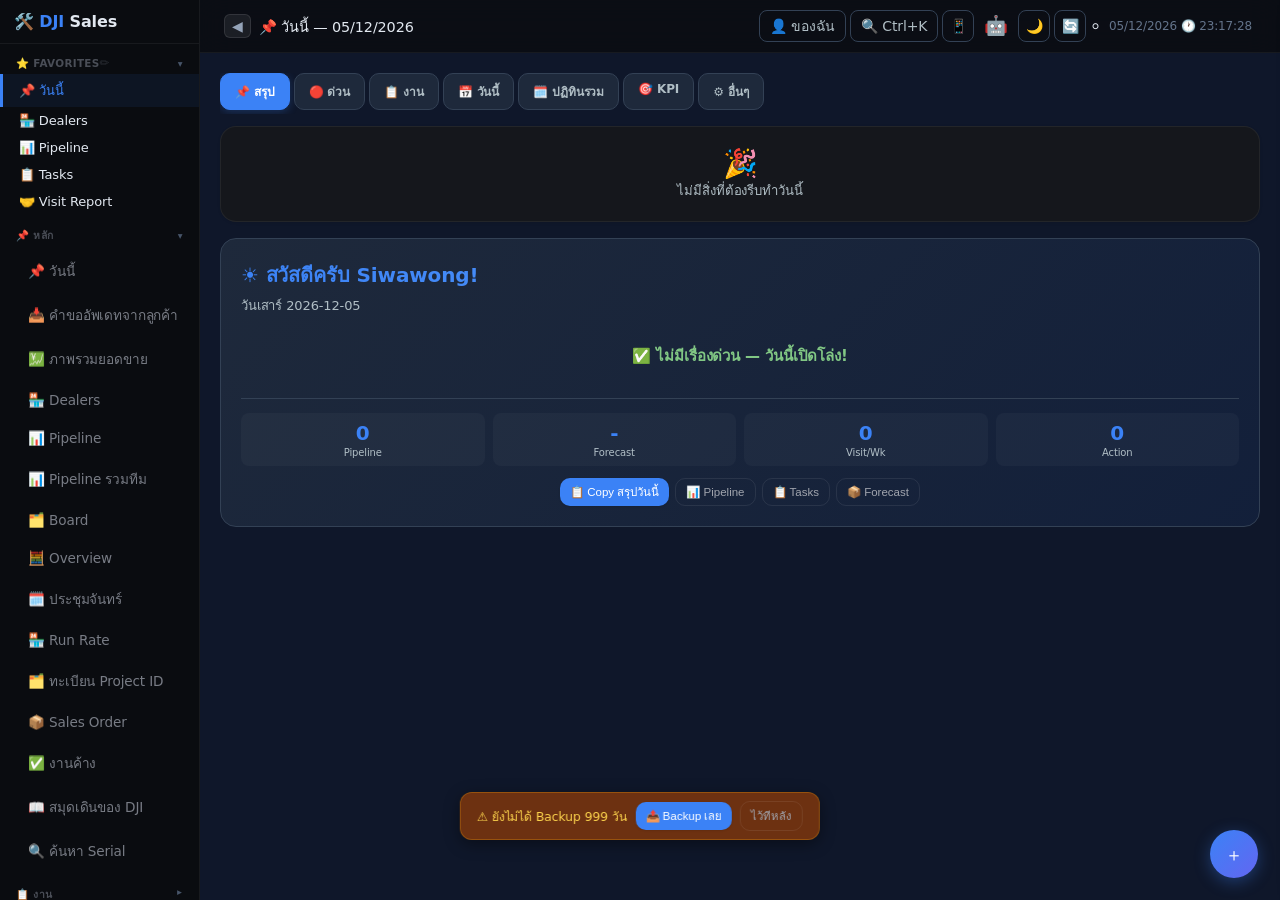
==== commit f9021c52: "Add PO→SO→DO tracking: 8D01 location, item sourceType/PR-PO, credit requests, DO field, PO Tracker p" ====
--- a/index.html
+++ b/index.html
@@ -346,6 +346,7 @@
 <script src="views-worklist.js" defer></script>
 <script src="views-djiprojects.js" defer></script>
 <script src="views-stock.js" defer></script>
+<script src="views-potracker.js" defer></script>
 <script src="app.js" defer></script>
 <!-- Mobile Bottom Nav -->
 <div class="mb-bottom-nav" id="mbNav">
--- a/style.css
+++ b/style.css
@@ -6327,9 +6327,13 @@
 .task-ring { position: relative; width: 38px; height: 38px; flex-shrink: 0; }
 .task-ring span { position: absolute; inset: 0; display: flex; align-items: center; justify-content: center; font-size: 12px; }
 
-.task-date-badge { position: absolute; top: 10px; right: 12px; text-align: center; cursor: pointer; }
-.task-date-pill { font-size: 12px; font-weight: 700; padding: 4px 11px; border-radius: 20px; display: inline-block; background: var(--bg2); color: var(--text2); }
-.task-date-num { font-size: 13px; font-weight: 600; margin-top: 5px; color: var(--text2); }
+/* ป้ายวันครบกำหนดลอยแบบ absolute มุมขวาบน (ไม่กินพื้นที่ในโฟลว์การ์ด) — เดิมเรียงพิล "เกิน N วัน" ไว้บน
+   วันที่ ต้องใช้พื้นที่แนวตั้งมากกว่าการ์ดที่ย่ออยู่ (ค่าเริ่มต้น) แล้วโดน overflow:hidden ตัดวันที่ทิ้ง
+   (ผู้ใช้แจ้ง 2026-09-24) เปลี่ยนเป็นเรียงบรรทัดเดียวกันแนวนอนแทน (พิล + วันที่) สูงแค่บรรทัดเดียว พอดีกับ
+   ความสูงการ์ดที่ย่ออยู่อยู่แล้วโดยไม่ต้องบังคับ min-height เพิ่ม */
+.task-date-badge { position: absolute; top: 10px; right: 12px; display: flex; align-items: center; gap: 6px; cursor: pointer; }
+.task-date-pill { font-size: 12px; font-weight: 700; padding: 4px 11px; border-radius: 20px; display: inline-block; background: var(--bg2); color: var(--text2); white-space: nowrap; }
+.task-date-num { font-size: 12px; font-weight: 600; color: var(--text2); white-space: nowrap; }
 .task-date-badge.tier-red .task-date-pill { background: #ef4444; color: #fff; }
 .task-date-badge.tier-red .task-date-num { color: #fecaca; }
 .task-date-badge.tier-amber .task-date-pill { background: #f59e0b; color: #422006; }
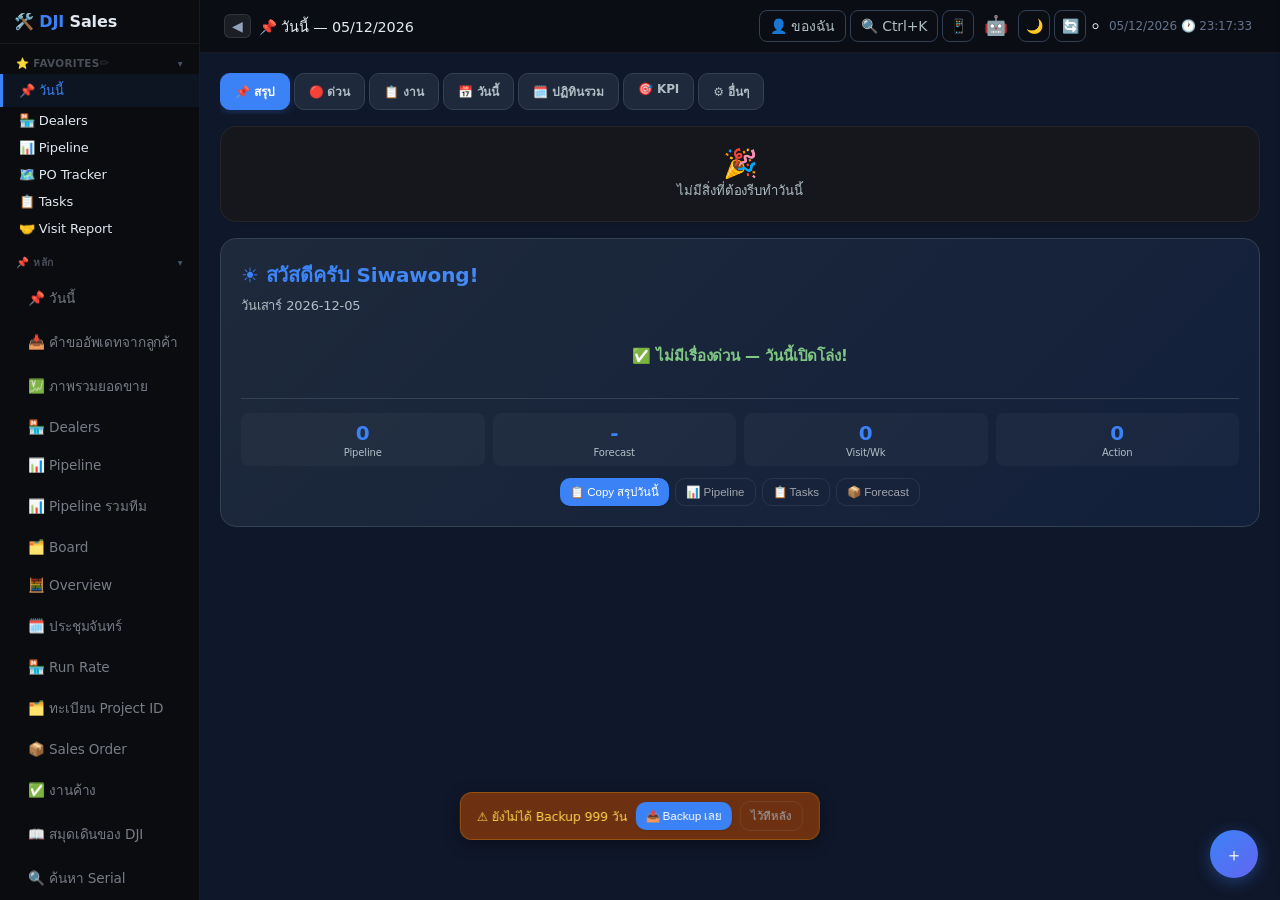
==== commit 9c8e60f2: "Add auto-computed "Frequently Used" sidebar section (top 5, collapsible) Tracks how many times each " ====
--- a/index.html
+++ b/index.html
@@ -67,6 +67,14 @@
 <div class="nl-label sg-toggle" onclick="toggleSbGroup('fav')">⭐ Favorites <span class="sb-edit" onclick="event.stopPropagation();showEditFavorites()">✏️</span><span class="sg-chev" id="sgc-fav">▾</span></div>
 <div class="sg-items" id="sgi-fav">
   <div id="sbFavorites"></div>
+</div>
+
+<!-- เมนูใช้บ่อย — คำนวณอัตโนมัติจากจำนวนครั้งที่กดเข้าเมนู (สูงสุด 5 อัน ไม่นับซ้ำกับ Favorites) — ซ่อนไปเองถ้ายังไม่มีข้อมูล -->
+<div id="sg-freq-wrap" style="display:none">
+<div class="nl-label sg-toggle" onclick="toggleSbGroup('freq')">🕒 ใช้บ่อย <span class="sg-chev" id="sgc-freq">▾</span></div>
+<div class="sg-items" id="sgi-freq">
+  <div id="sbFrequent"></div>
+</div>
 </div>
 
 <!-- หลัก — always open -->
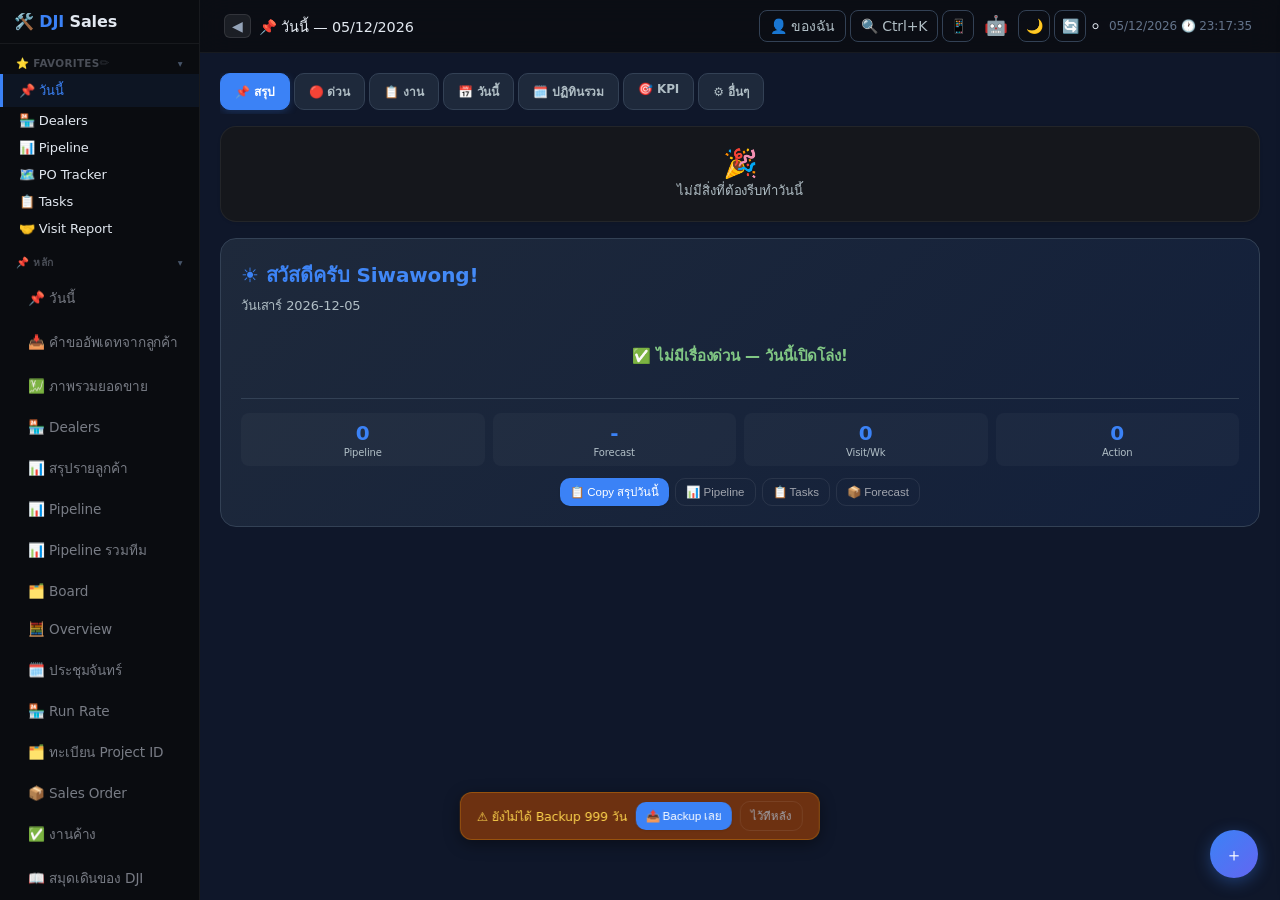
==== commit cbd40c76: "เพิ่มเมนู "สรุปรายลูกค้า" — สรุป PO/SO ค้างส่ง เครดิต และกำหนดชำระ ข้ามทุก Dealer หน้าใหม่รวมยอดจาก " ====
--- a/index.html
+++ b/index.html
@@ -85,6 +85,7 @@
   <div class="nl" data-v="customerUpdates" onclick="go('customerUpdates')" title="ลูกค้าอัพเดทโครงการมาจาก Client-view — กดอนุมัติแล้วข้อมูลจะลง Pipeline และ timeline ให้">📥 คำขออัพเดทจากลูกค้า <span class="nb" id="customerUpdateBadge" style="display:none">0</span></div>
   <div class="nl" data-v="salesOverview" onclick="go('salesOverview')" title="สรุปยอดขายภาพรวม เลือกดูได้ทั้งบริษัท/เฉพาะ Dealer/เฉพาะ Sales รายเดือน/ไตรมาส/ครึ่งปี">💹 ภาพรวมยอดขาย</div>
   <div class="nl" data-v="dealers" onclick="go('dealers')">🏪 Dealers</div>
+  <div class="nl" data-v="customerSummary" onclick="go('customerSummary')" title="สรุป PO/SO ค้างส่ง + เครดิต + กำหนดชำระ ข้ามทุก SO ต่อ Dealer">📊 สรุปรายลูกค้า</div>
   <div class="nl" data-v="pipeline" onclick="go('pipeline')" title="Pipeline ของตัวเอง — จัดการโปรเจกต์ที่ตัวเองดูแล">📊 Pipeline</div>
   <div class="nl" data-v="pipelineTeam" onclick="go('pipelineTeam')" title="ดูอย่างเดียว — รวม Pipeline ของทุกคนในทีมมาแสดงด้วยกัน">📊 Pipeline รวมทีม</div>
   <div class="nl" data-v="pipeBoard" onclick="go('pipeBoard')" title="Pipeline ของตัวเอง มุมมอง Kanban — ลากการ์ดเปลี่ยนสถานะได้">🗂️ Board</div>
@@ -355,6 +356,7 @@
 <script src="views-djiprojects.js" defer></script>
 <script src="views-stock.js" defer></script>
 <script src="views-potracker.js" defer></script>
+<script src="views-customersummary.js" defer></script>
 <script src="app.js" defer></script>
 <!-- Mobile Bottom Nav -->
 <div class="mb-bottom-nav" id="mbNav">
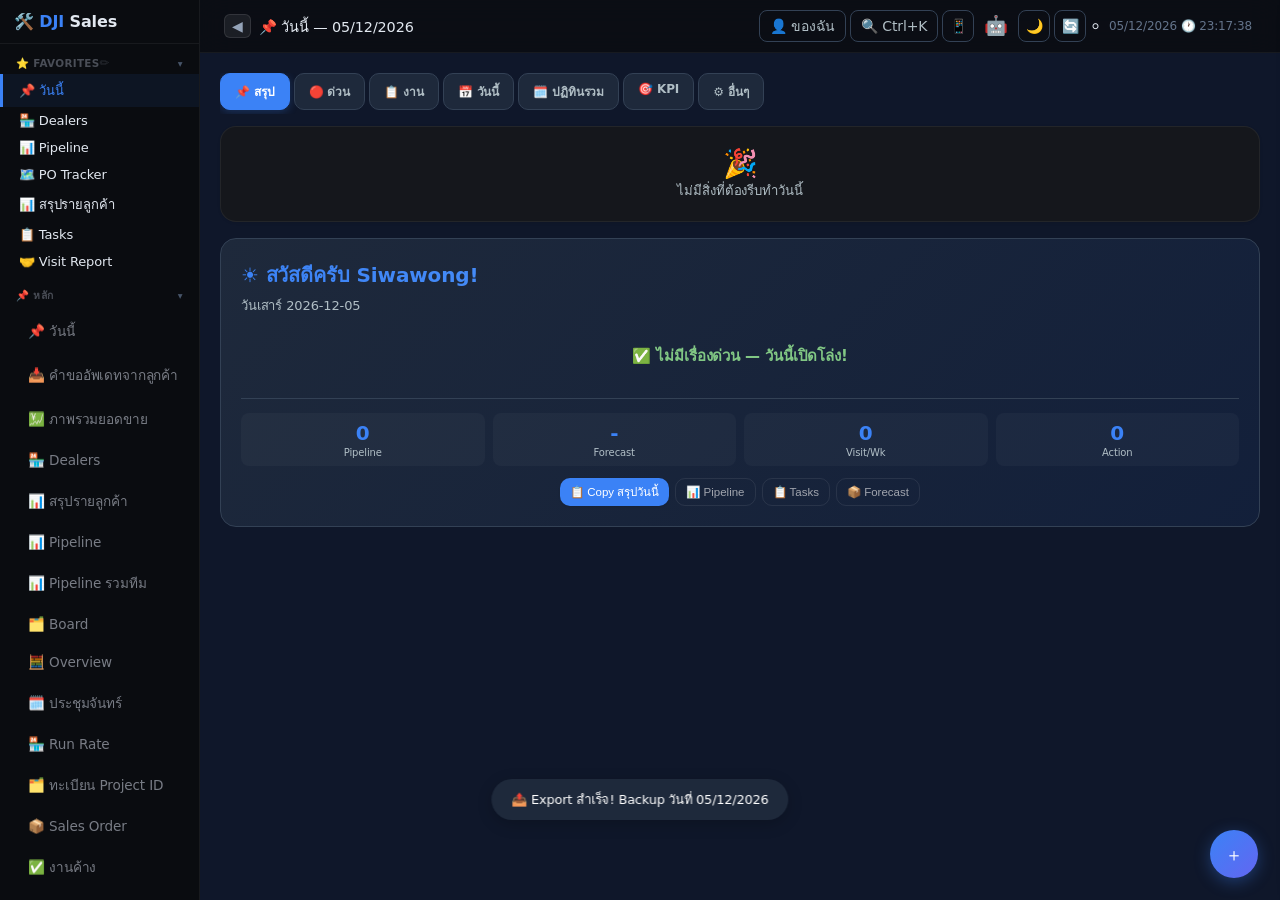
==== commit 1febe308: "feat(backup): escalate reminder and auto-export past 21 days unbacked-up Previously the backup bar o" ====
--- a/index.html
+++ b/index.html
@@ -295,9 +295,9 @@
 
 <!-- BACKUP REMINDER -->
 <div class="backup-bar" id="backupBar" style="display:none">
-<span>⚠️ ยังไม่ได้ Backup <span id="backupDays"></span> วัน</span>
+<span id="backupMsg">⚠️ ยังไม่ได้ Backup <span id="backupDays"></span> วัน</span>
 <button class="btn bsm bp" onclick="goExport()">📤 Backup เลย</button>
-<button class="btn bsm bo" onclick="dismissBackup()">ไว้ทีหลัง</button>
+<button class="btn bsm bo" id="backupDismissBtn" onclick="dismissBackup()">ไว้ทีหลัง</button>
 </div>
 
 <!-- EMAIL DRAFT OVERLAY -->
--- a/style.css
+++ b/style.css
@@ -4113,6 +4113,12 @@
   border-bottom: 1px solid rgba(255,255,255,0.04);
 }
 .fcd-table tr:hover td { background: rgba(255,255,255,0.02); }
+
+/* PO Tracker — compact drag & drop attachment zone */
+.potracker-dz { border: 1px dashed var(--border, #334155); border-radius: 8px; transition: border-color .15s, background .15s; background: var(--bg2); }
+.potracker-dz:hover { border-color: var(--accent, #3b82f6); }
+.potracker-dz.potracker-dz-over { border-color: var(--accent, #3b82f6); background: rgba(59,130,246,0.08); }
+.potracker-dz-thumb-remove { position: absolute; top: -5px; right: -5px; background: #ef4444; color: #fff; border: none; border-radius: 50%; width: 15px; height: 15px; font-size: 9px; cursor: pointer; line-height: 1; padding: 0; }
 
 /* Light theme */
 .theme-light .fcd-header { background: #f8fafc; }
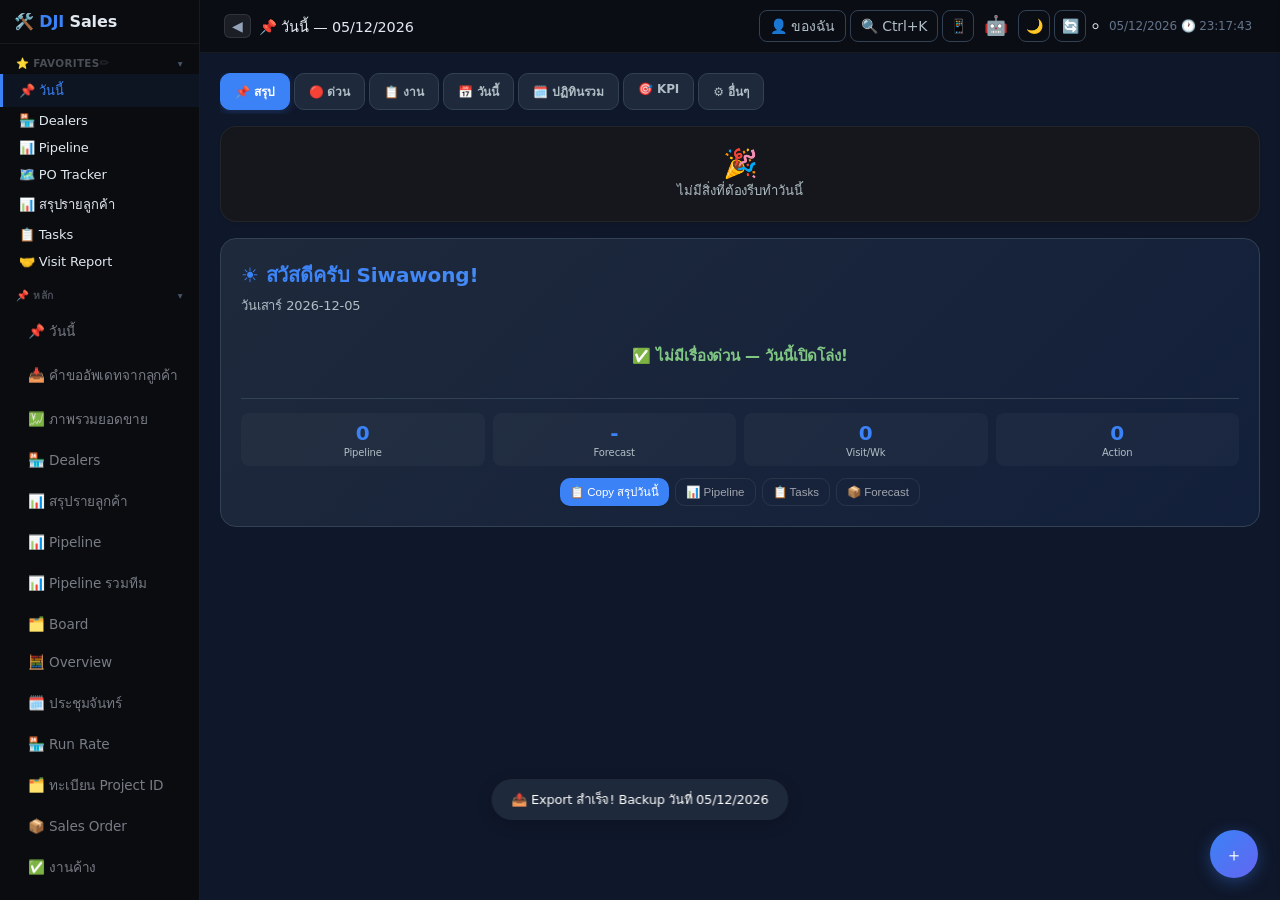
==== commit 2bedf989: "Add lightweight standalone product price page Main app loads 30+ JS files (~4MB) before the products" ====
--- a/index.html
+++ b/index.html
@@ -140,6 +140,7 @@
 <div class="nl-label sg-toggle" onclick="toggleSbGroup('products')">📦 สินค้าและราคา <span class="sg-chev" id="sgc-products">▾</span></div>
 <div class="sg-items" id="sgi-products">
   <div class="nl" data-v="products" onclick="go('products')">📋 สินค้าทั้งหมด</div>
+  <a class="nl" href="product-prices.html" target="_blank" rel="noopener" title="หน้าแยก โหลดเร็ว เหมาะกับมือถือ">⚡ ราคาสินค้า (ลิงก์แยก/เร็ว)</a>
   <div class="nl" data-v="stock" onclick="go('stock')">🗃️ Stock สินค้า</div>
   <div class="nl" data-v="stockBatchReceive" onclick="go('stockBatchReceive')">📥 รับของเข้าคลัง (Batch)</div>
   <div class="nl" data-v="productBundles" onclick="go('productBundles')">🎁 Bundle/Combo</div>
--- a/style.css
+++ b/style.css
@@ -6125,6 +6125,111 @@
 .theme-midnight .mb-action-btn { background: #09090b; border-color: #1a1a1e; }
 .theme-midnight .mb-bottom-nav { background: #09090b; border-top-color: #1a1a1e; }
 /* ================================================================
+   TASKS PAGE "AFTER" REDESIGN (2026-11) — ให้ดูง่ายเหมือน mockup to-do app:
+   progress ring การ์ดสรุปด้านบน + list card เรียบๆ วงกลม checkbox + subtitle
+   วันครบกำหนด/หมวดหมู่ + จุดสีบอกความเร่งด่วนด้านขวา แทนป้ายวันที่ลอย/การ์ดไล่สีเดิม
+   สโคปด้วย .tasks-page-v2 ทั้งหมด ไม่กระทบ .task-card ที่ใช้ในแท็บ dealer หรือที่อื่น
+   ================================================================ */
+.tasks-page-v2 .task-summary-card {
+  display: flex;
+  align-items: center;
+  gap: 14px;
+  background: var(--card);
+  border: 1px solid var(--border);
+  border-radius: 16px;
+  padding: 14px 16px;
+  margin-bottom: 14px;
+  box-shadow: var(--shadow, none);
+}
+.tasks-page-v2 .task-summary-ring { position: relative; width: 56px; height: 56px; flex-shrink: 0; }
+.tasks-page-v2 .task-summary-ring span { position: absolute; inset: 0; display: flex; align-items: center; justify-content: center; font-size: 13px; font-weight: 700; }
+.tasks-page-v2 .task-summary-main { font-size: 15px; font-weight: 700; }
+.tasks-page-v2 .task-summary-sub { font-size: 12px; color: var(--text2); margin-top: 2px; }
+
+.tasks-page-v2 .task-grid { gap: 10px; }
+
+.tasks-page-v2 .task-card-v2.tier-red,
+.tasks-page-v2 .task-card-v2.tier-amber {
+  background: var(--card);
+  border-color: var(--border);
+}
+.tasks-page-v2 .task-card-v2.tier-red .task-title,
+.tasks-page-v2 .task-card-v2.tier-amber .task-title,
+.tasks-page-v2 .task-card-v2.tier-red .task-card-meta,
+.tasks-page-v2 .task-card-v2.tier-amber .task-card-meta {
+  color: var(--text);
+}
+.tasks-page-v2 .task-card-v2 {
+  border-radius: 16px;
+  padding: 13px 14px;
+}
+.tasks-page-v2 .task-completed { opacity: .65; }
+
+.tasks-page-v2 .task-complete-chk {
+  appearance: none;
+  -webkit-appearance: none;
+  width: 22px;
+  height: 22px;
+  min-width: 22px;
+  border-radius: 50%;
+  border: 2px solid var(--border);
+  background: var(--card);
+  cursor: pointer;
+  margin-top: 1px;
+  position: relative;
+}
+.tasks-page-v2 .task-complete-chk:checked {
+  background: #ef4444;
+  border-color: #ef4444;
+}
+.tasks-page-v2 .task-complete-chk:checked::after {
+  content: '✓';
+  position: absolute;
+  inset: 0;
+  display: flex;
+  align-items: center;
+  justify-content: center;
+  color: #fff;
+  font-size: 12px;
+  font-weight: 700;
+}
+
+.tasks-page-v2 .task-subtitle {
+  margin-top: 3px;
+  font-size: 12px;
+  color: var(--text2);
+  white-space: nowrap;
+  overflow: hidden;
+  text-overflow: ellipsis;
+}
+.tasks-page-v2 .task-subtitle-dot { color: var(--text3); }
+.tasks-page-v2 .task-subtitle-date.tier-red { color: #ef4444; font-weight: 600; }
+.tasks-page-v2 .task-subtitle-date.tier-amber { color: #f59e0b; font-weight: 600; }
+.tasks-page-v2 .task-subtitle-date { cursor: pointer; }
+
+.tasks-page-v2 .task-priority-dot {
+  width: 9px;
+  height: 9px;
+  border-radius: 50%;
+  flex-shrink: 0;
+  margin-top: 5px;
+}
+
+.tasks-page-v2 .task-add-row {
+  margin-top: 10px;
+  text-align: center;
+  padding: 12px;
+  border-radius: 14px;
+  border: 1.5px dashed var(--border);
+  color: var(--accent);
+  font-weight: 600;
+  font-size: 13px;
+  cursor: pointer;
+  background: var(--bg2);
+}
+.tasks-page-v2 .task-add-row:hover { border-color: var(--accent); }
+
+/* ================================================================
    UNIFIED TASK PAGE STYLES
    ================================================================ */
 
@@ -6344,6 +6449,19 @@
 .task-date-badge.tier-red .task-date-num { color: #fecaca; }
 .task-date-badge.tier-amber .task-date-pill { background: #f59e0b; color: #422006; }
 .task-date-badge.tier-amber .task-date-num { color: #fde68a; }
+/* เว้นที่ให้ป้ายวันที่ลอยมุมขวาบนไม่ไปทับชื่องาน — ค่าคงที่นี้ใช้ได้บนจอกว้าง (desktop/tablet)
+   เท่านั้น บนมือถือ (<=700px) การ์ดแคบกว่า 190px มาก เปลี่ยนเป็นป้ายลอยอยู่เหนือการ์ดแทน
+   ไม่กันที่ในแถวชื่องานเลย (ดู media query ด้านล่าง) */
+.task-card-main-row.has-date-badge { padding-right: 190px; }
+
+/* แถบตัวกรองงาน (รายการ Tasks) — ความกว้างต่อช่องบนจอกว้าง (tablet/desktop); มือถือดู media query */
+.task-filter-grid { display: flex; gap: 6px; flex-wrap: wrap; align-items: center; }
+.task-filter-select.tfs-status { width: 110px; }
+.task-filter-select.tfs-priority { width: 100px; }
+.task-filter-select.tfs-dealer { min-width: 130px; }
+.task-filter-select.tfs-cat { min-width: 120px; }
+.task-filter-select.tfs-group { width: 130px; }
+.task-filter-select.tfs-sort { width: 150px; }
 
 .task-date-shift-bar { display: flex; align-items: center; justify-content: center; gap: 8px; background: rgba(0,0,0,.25); padding: 6px; border-radius: 10px; margin-bottom: 9px; }
 .task-date-shift-bar button { background: rgba(255,255,255,.18); border: none; color: var(--text); width: 26px; height: 26px; border-radius: 50%; font-size: 12px; cursor: pointer; line-height: 1; display: flex; align-items: center; justify-content: center; flex-shrink: 0; }
@@ -6451,6 +6569,34 @@
 .td2 .dlb { border-radius: 20px; padding: 3px 10px; }
 .td2 .badge-red, .td2 .badge-yellow, .td2 .badge-green { border-radius: 20px; }
 
+/* ปุ่ม "⋯ เพิ่มเติม" (หัวข้อขั้นตอน + ต่อ step) — ของจริงเฉพาะมือถือ จอกว้างยังเห็นปุ่มเดิมครบตามปกติ
+   (ดู media query ด้านล่าง ที่สลับว่าฝั่งไหนโชว์) */
+.td2-steps-ov-trigger, .td2-step-ov-trigger { display: none; }
+
+/* รีวิว UX มือถือ Task Detail (2026-11-04) — ไม่มี media query สำหรับ .td2 มาก่อนเลย ปุ่มเยอะ/ข้อความยาว
+   ล้นเป็นหลายบรรทัดบนจอแคบ */
+@media (max-width: 768px) {
+  /* 1) หัวข้อ "ขั้นตอน" มี 5 ปุ่ม — ยุบ 4 ปุ่มรอง (☰ เพิ่มหลายข้อ/📋 Copy ต่างๆ) เป็น "⋯ เพิ่มเติม" เดียว
+     เหลือ ➕ ไว้นอกเพราะกดบ่อยสุด */
+  .td2-steps-extra-btns { display: none; }
+  .td2-steps-ov-trigger { display: inline-flex; }
+
+  /* 2) แถวกำหนดการ (เลื่อนกำหนด/ตั้งนัด/ติดตามแล้ว/เพิ่มนัด/แก้ไขวันเริ่ม) — ปุ่มมีทั้งไอคอน+ข้อความยาว
+     เหลือแค่ไอคอนบนมือถือ ชื่อเต็มยังอยู่ใน title (แตะค้างดูได้) */
+  .td2-btn-label { display: none; }
+  .td2-row { flex-wrap: nowrap; }
+  .td2-row-label { min-width: 88px; }
+
+  /* 3) ปุ่ม action ต่อ step เรียงแถวตั้ง 5 ปุ่ม ทำให้การ์ด step สูงมาก — ย้าย ⚙️/✏️ เข้าเมนู "⋯" ของ
+     step นั้นๆ เหลือ ⋯/📞/🔄/⏱️/✕ เรียงแถวนอนแทน */
+  .td2-step-extra-btns { display: none; }
+  .td2-step-ov-trigger { display: inline-flex; }
+  .td2-step-actions { flex-direction: row; flex-wrap: wrap; justify-content: flex-end; }
+
+  /* 4) แถววันที่ในไทม์ไลน์ไม่มี wrap เผื่อไว้ — วันที่แบบเต็ม (มีเวลา) + ปุ่มแก้ไข/ลบ อาจชนกันบนจอแคบมาก */
+  .td2-tl-date { flex-wrap: wrap; }
+}
+
 /* Timeline View */
 .timeline-view {
   display: flex;
@@ -6530,9 +6676,39 @@
   }
   .task-card-actions {
     margin-left: 32px;
+    flex-wrap: wrap;
   }
   .timeline-item {
     flex-wrap: wrap;
+  }
+
+  /* ป้ายวันกำหนด — จอแคบไม่พอให้กันที่ 190px ไว้ข้างชื่องาน (ข้อ 1 รีวิว UX มือถือ)
+     เปลี่ยนจากลอย absolute มุมขวาบน เป็นแถบลอยอยู่เหนือการ์ด (static) แทน ไม่กินที่ชื่องานเลย */
+  .task-date-badge {
+    position: static;
+    display: flex;
+    margin-bottom: 8px;
+  }
+  .task-card-main-row.has-date-badge {
+    padding-right: 0;
+  }
+
+  /* แถบตัวกรองงาน (ข้อ 2) — select 6 ตัวกว้างตายตัวรวมกันเกิน 600px พอดีเดียวบนมือถือ
+     เปลี่ยนเป็นกริด 2 คอลัมน์เท่ากันแทน */
+  .task-filter-grid {
+    display: grid !important;
+    grid-template-columns: 1fr 1fr;
+    gap: 6px;
+  }
+  .task-filter-select {
+    width: 100% !important;
+    min-width: 0 !important;
+  }
+
+  /* ปุ่มสลับ 1/2 คอลัมน์การ์ด (ข้อ 3) ไม่มีผลที่ <700px อยู่แล้ว (.task-grid บังคับ 1 คอลัมน์เสมอ)
+     ซ่อนทิ้งกันเปลืองที่แถบ tab */
+  .task-colswitch {
+    display: none !important;
   }
 }
 /* ================================================================
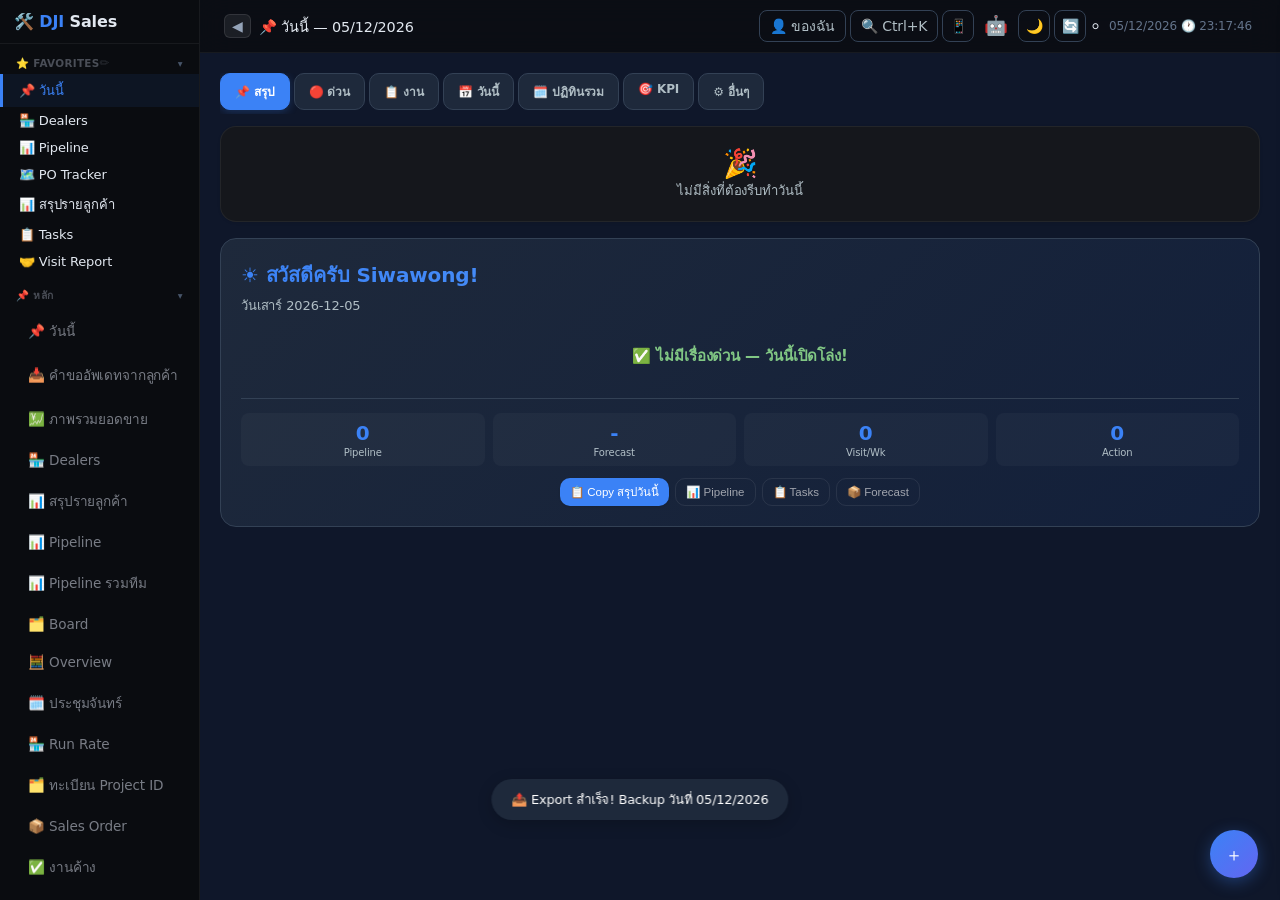
==== commit 89896e13: "Switch product price page to PIN gate, drop Google login signInWithPopup hung on mobile after comple" ====
--- a/index.html
+++ b/index.html
@@ -140,7 +140,7 @@
 <div class="nl-label sg-toggle" onclick="toggleSbGroup('products')">📦 สินค้าและราคา <span class="sg-chev" id="sgc-products">▾</span></div>
 <div class="sg-items" id="sgi-products">
   <div class="nl" data-v="products" onclick="go('products')">📋 สินค้าทั้งหมด</div>
-  <a class="nl" href="product-prices.html" target="_blank" rel="noopener" title="หน้าแยก โหลดเร็ว เหมาะกับมือถือ">⚡ ราคาสินค้า (ลิงก์แยก/เร็ว)</a>
+  <a class="nl" href="#" onclick="event.preventDefault();window.open('product-prices.html?u=' + encodeURIComponent((typeof CURRENT_USER!=='undefined'&&CURRENT_USER&&CURRENT_USER.uid)||''), '_blank')" title="หน้าแยก โหลดเร็ว เหมาะกับมือถือ ไม่ต้อง login ซ้ำ">⚡ ราคาสินค้า (ลิงก์แยก/เร็ว)</a>
   <div class="nl" data-v="stock" onclick="go('stock')">🗃️ Stock สินค้า</div>
   <div class="nl" data-v="stockBatchReceive" onclick="go('stockBatchReceive')">📥 รับของเข้าคลัง (Batch)</div>
   <div class="nl" data-v="productBundles" onclick="go('productBundles')">🎁 Bundle/Combo</div>
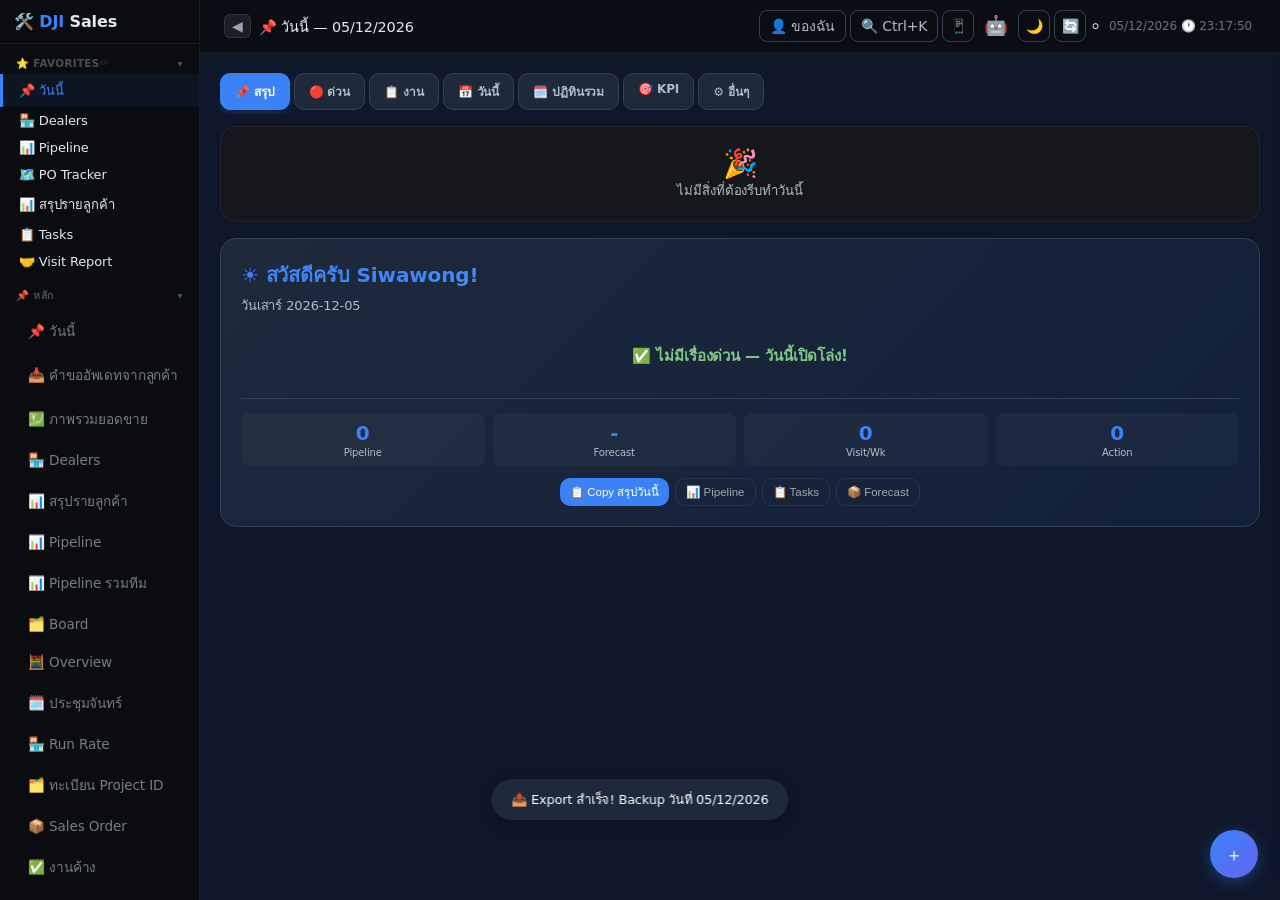
==== commit d8669540: "Move the lite product-price link into the products page itself User found the separate sidebar entry" ====
--- a/index.html
+++ b/index.html
@@ -140,7 +140,6 @@
 <div class="nl-label sg-toggle" onclick="toggleSbGroup('products')">📦 สินค้าและราคา <span class="sg-chev" id="sgc-products">▾</span></div>
 <div class="sg-items" id="sgi-products">
   <div class="nl" data-v="products" onclick="go('products')">📋 สินค้าทั้งหมด</div>
-  <a class="nl" href="#" onclick="event.preventDefault();window.open('product-prices.html?u=' + encodeURIComponent((typeof CURRENT_USER!=='undefined'&&CURRENT_USER&&CURRENT_USER.uid)||''), '_blank')" title="หน้าแยก โหลดเร็ว เหมาะกับมือถือ ไม่ต้อง login ซ้ำ">⚡ ราคาสินค้า (ลิงก์แยก/เร็ว)</a>
   <div class="nl" data-v="stock" onclick="go('stock')">🗃️ Stock สินค้า</div>
   <div class="nl" data-v="stockBatchReceive" onclick="go('stockBatchReceive')">📥 รับของเข้าคลัง (Batch)</div>
   <div class="nl" data-v="productBundles" onclick="go('productBundles')">🎁 Bundle/Combo</div>
